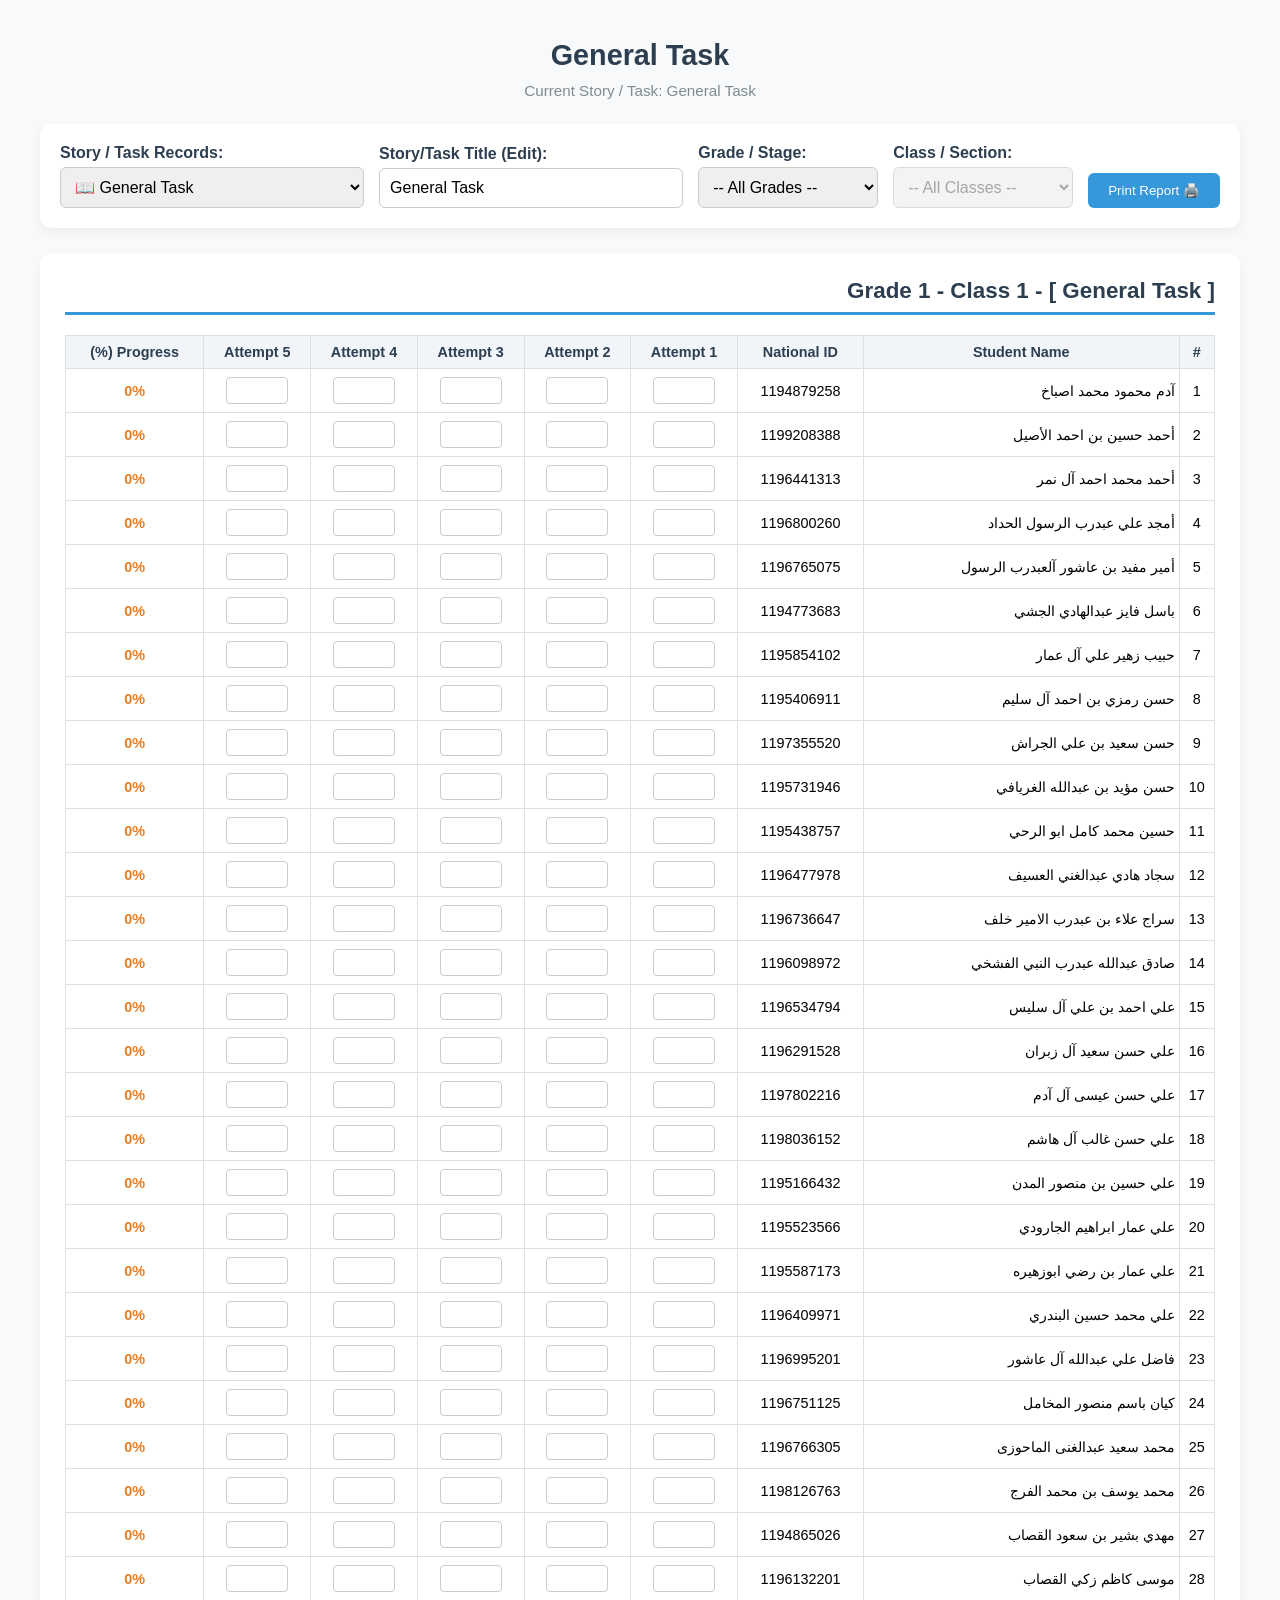
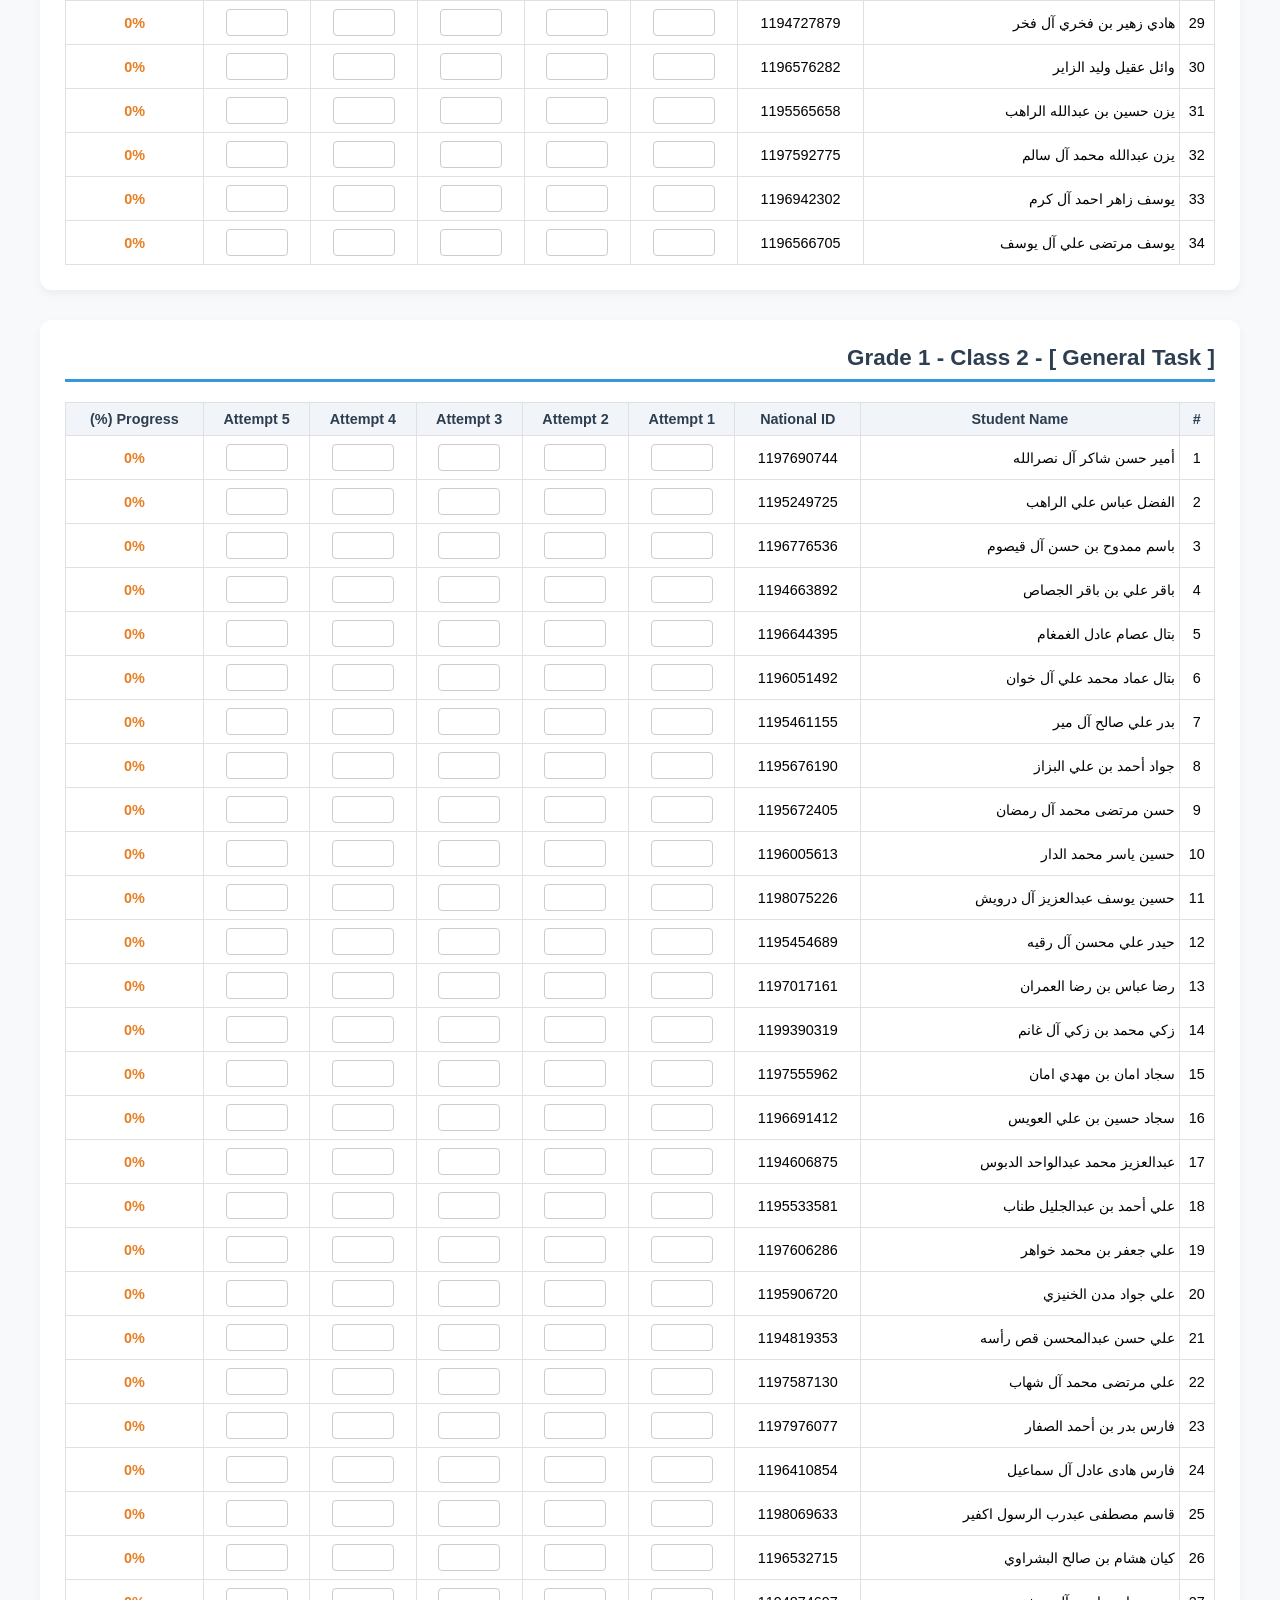
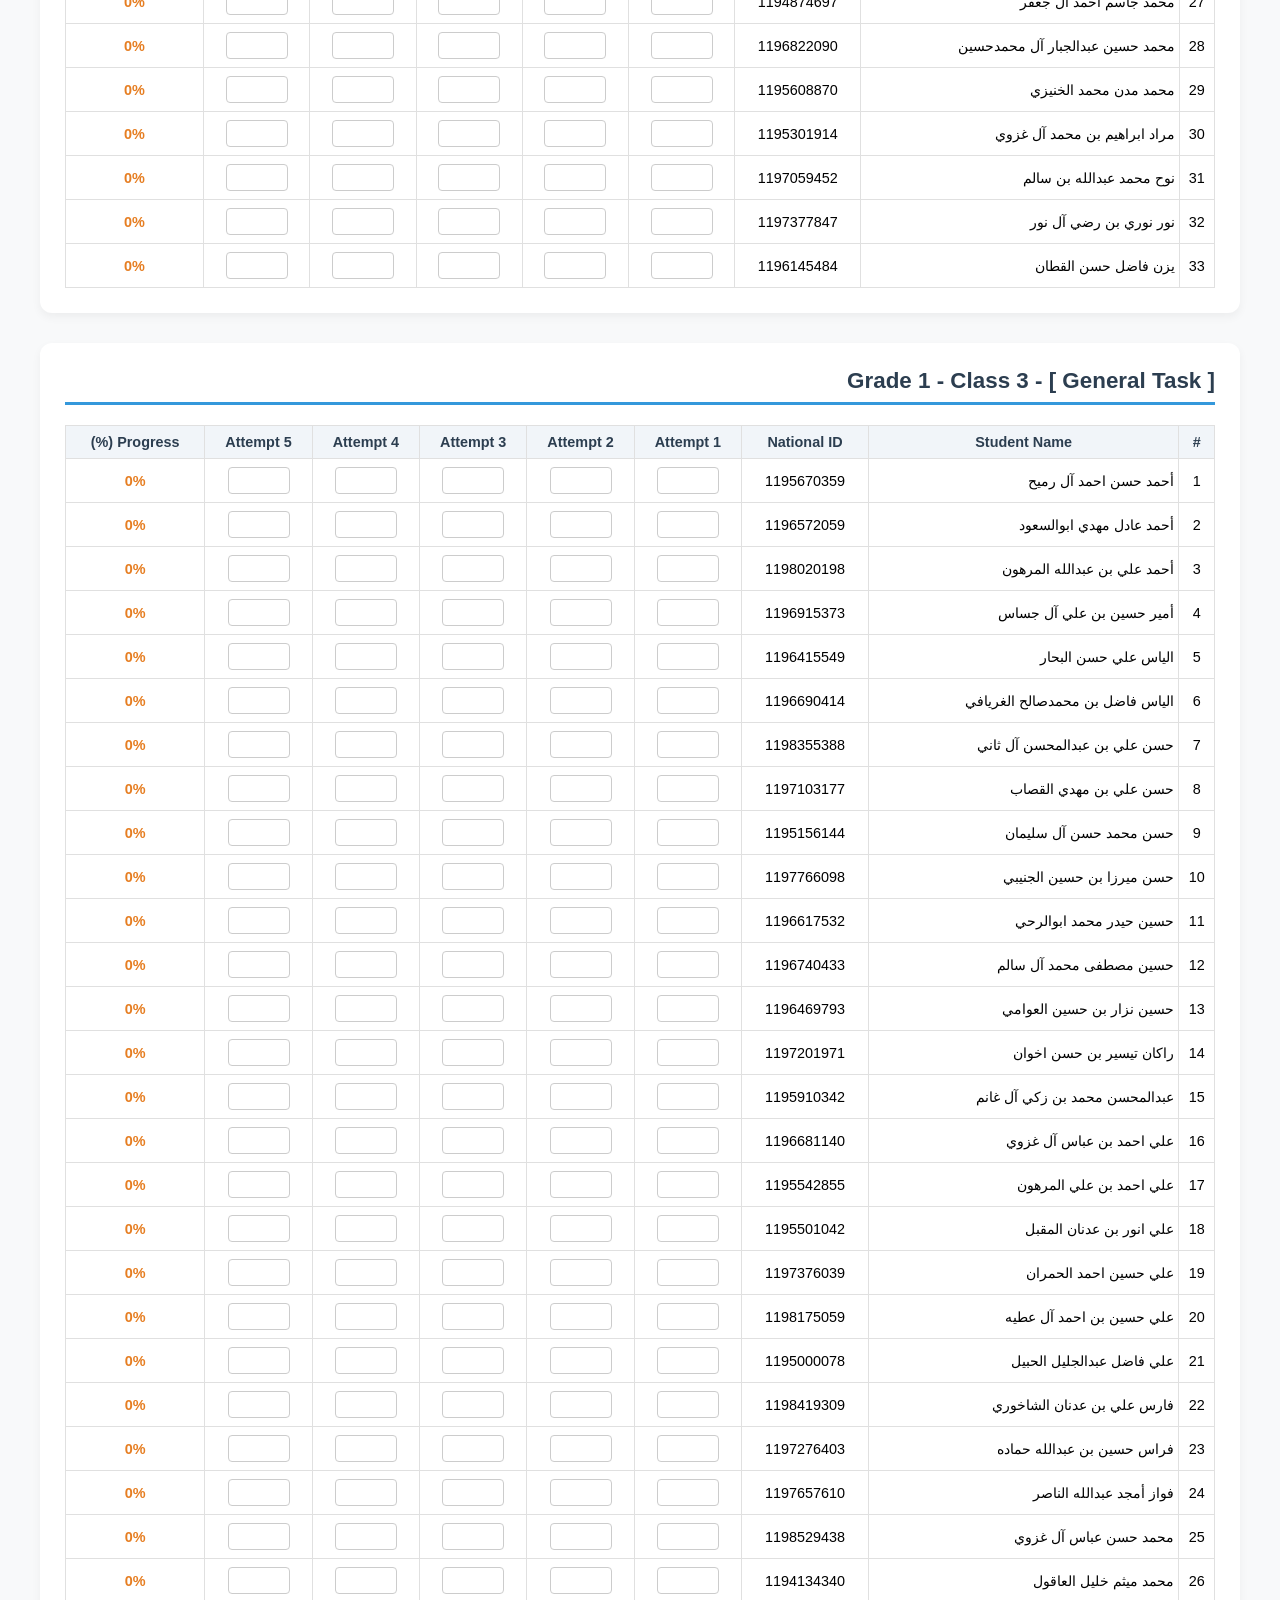
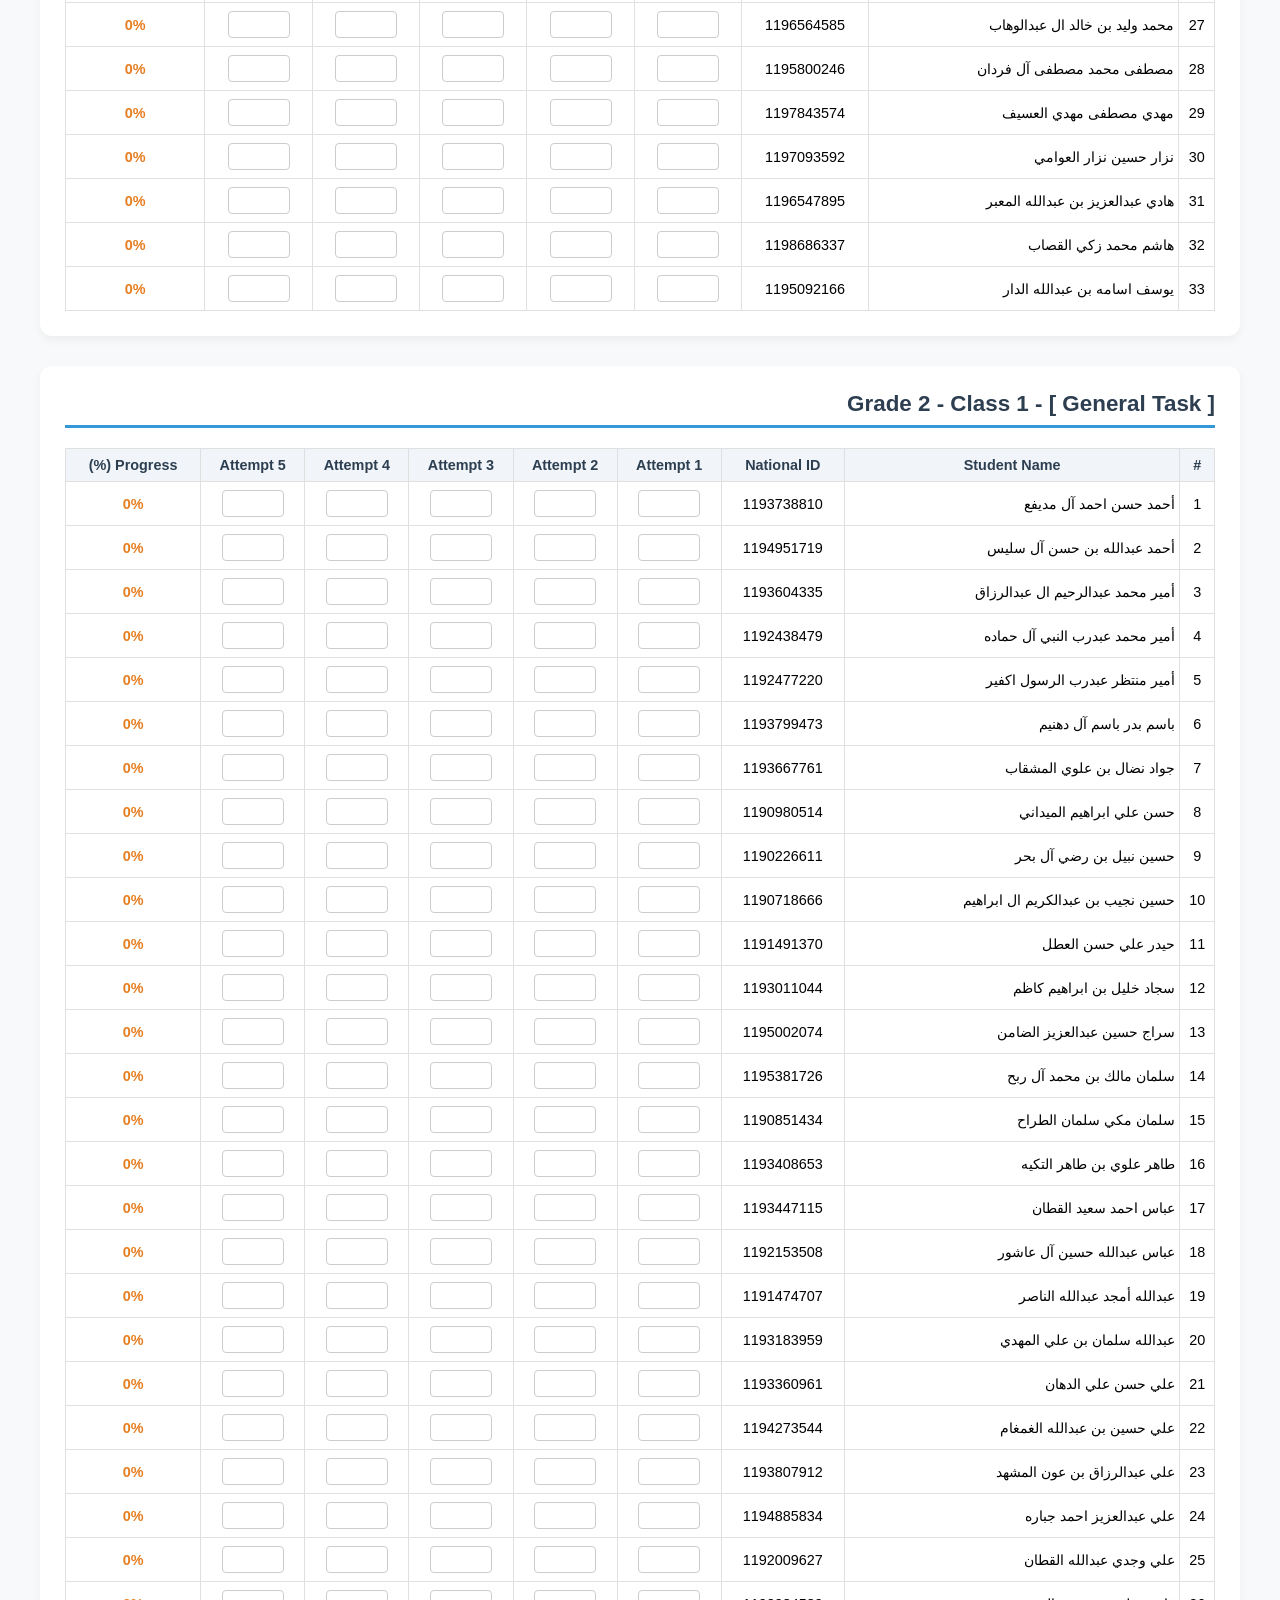
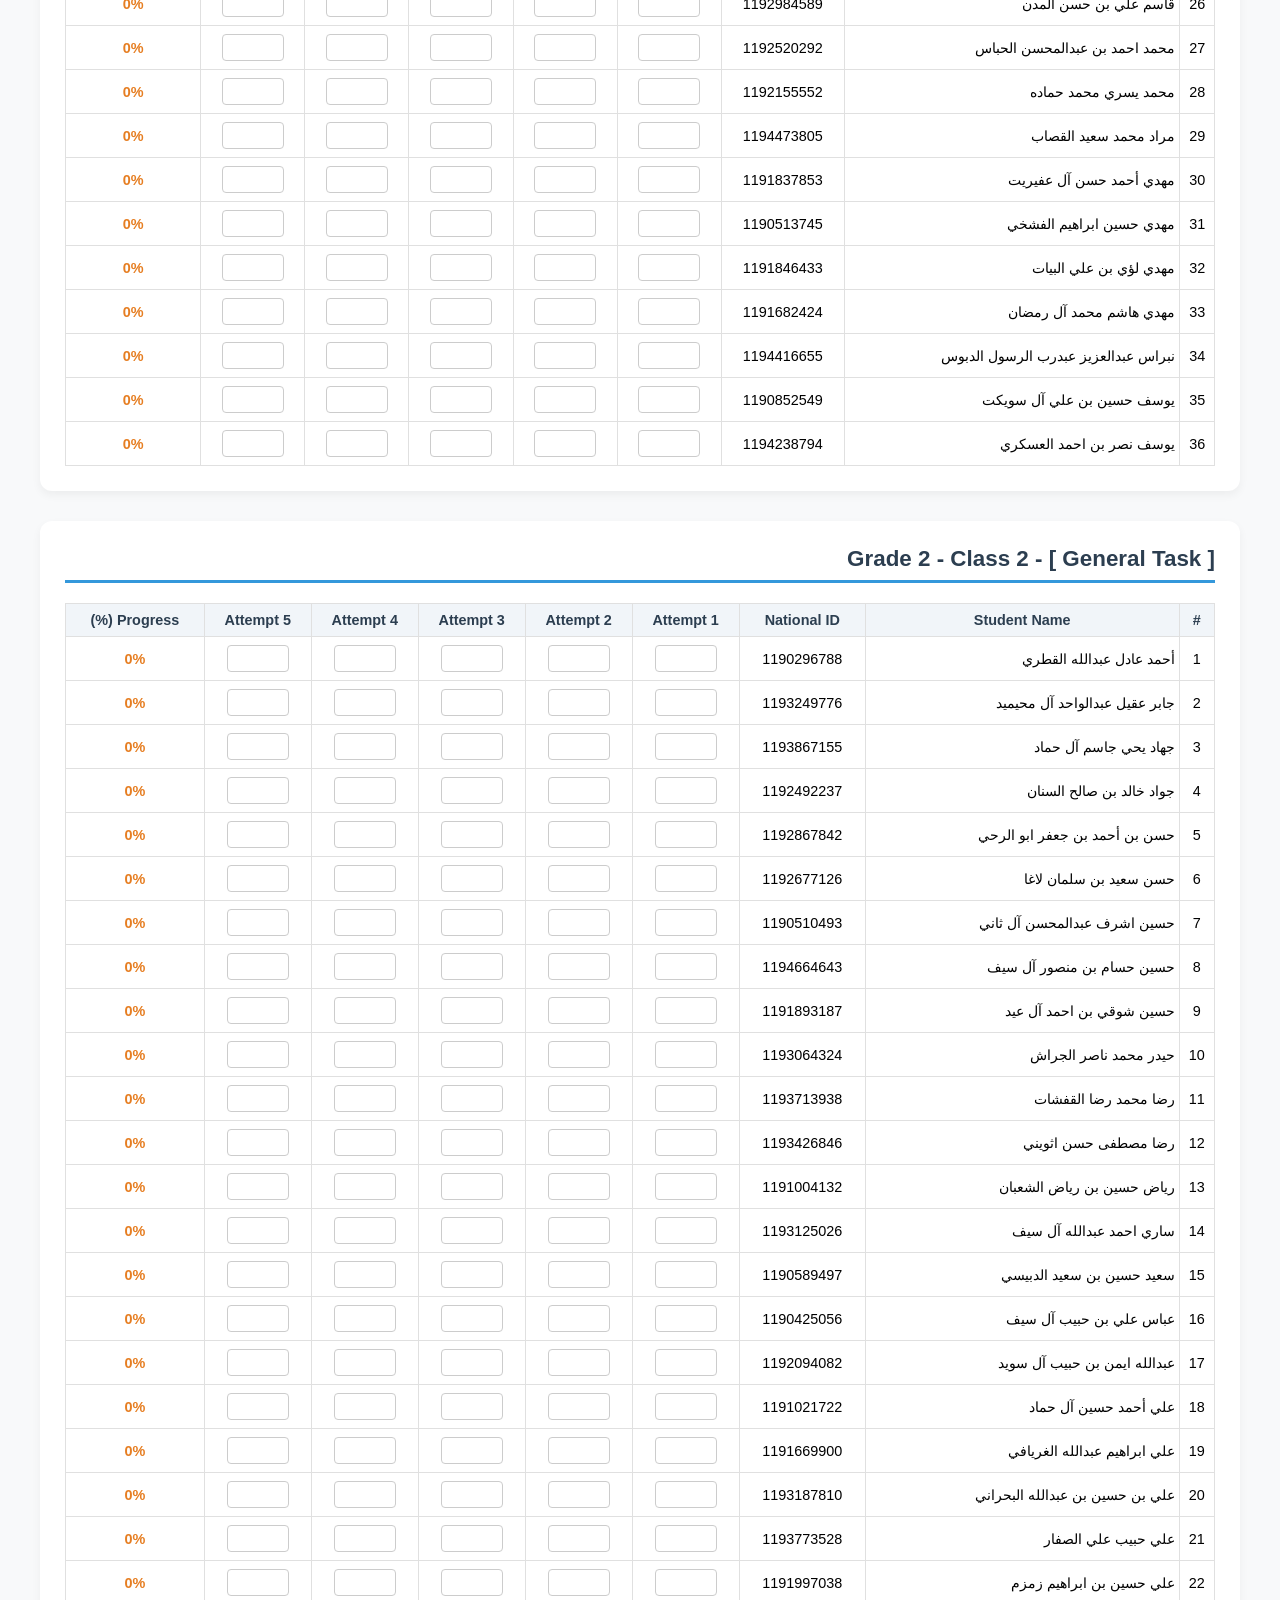
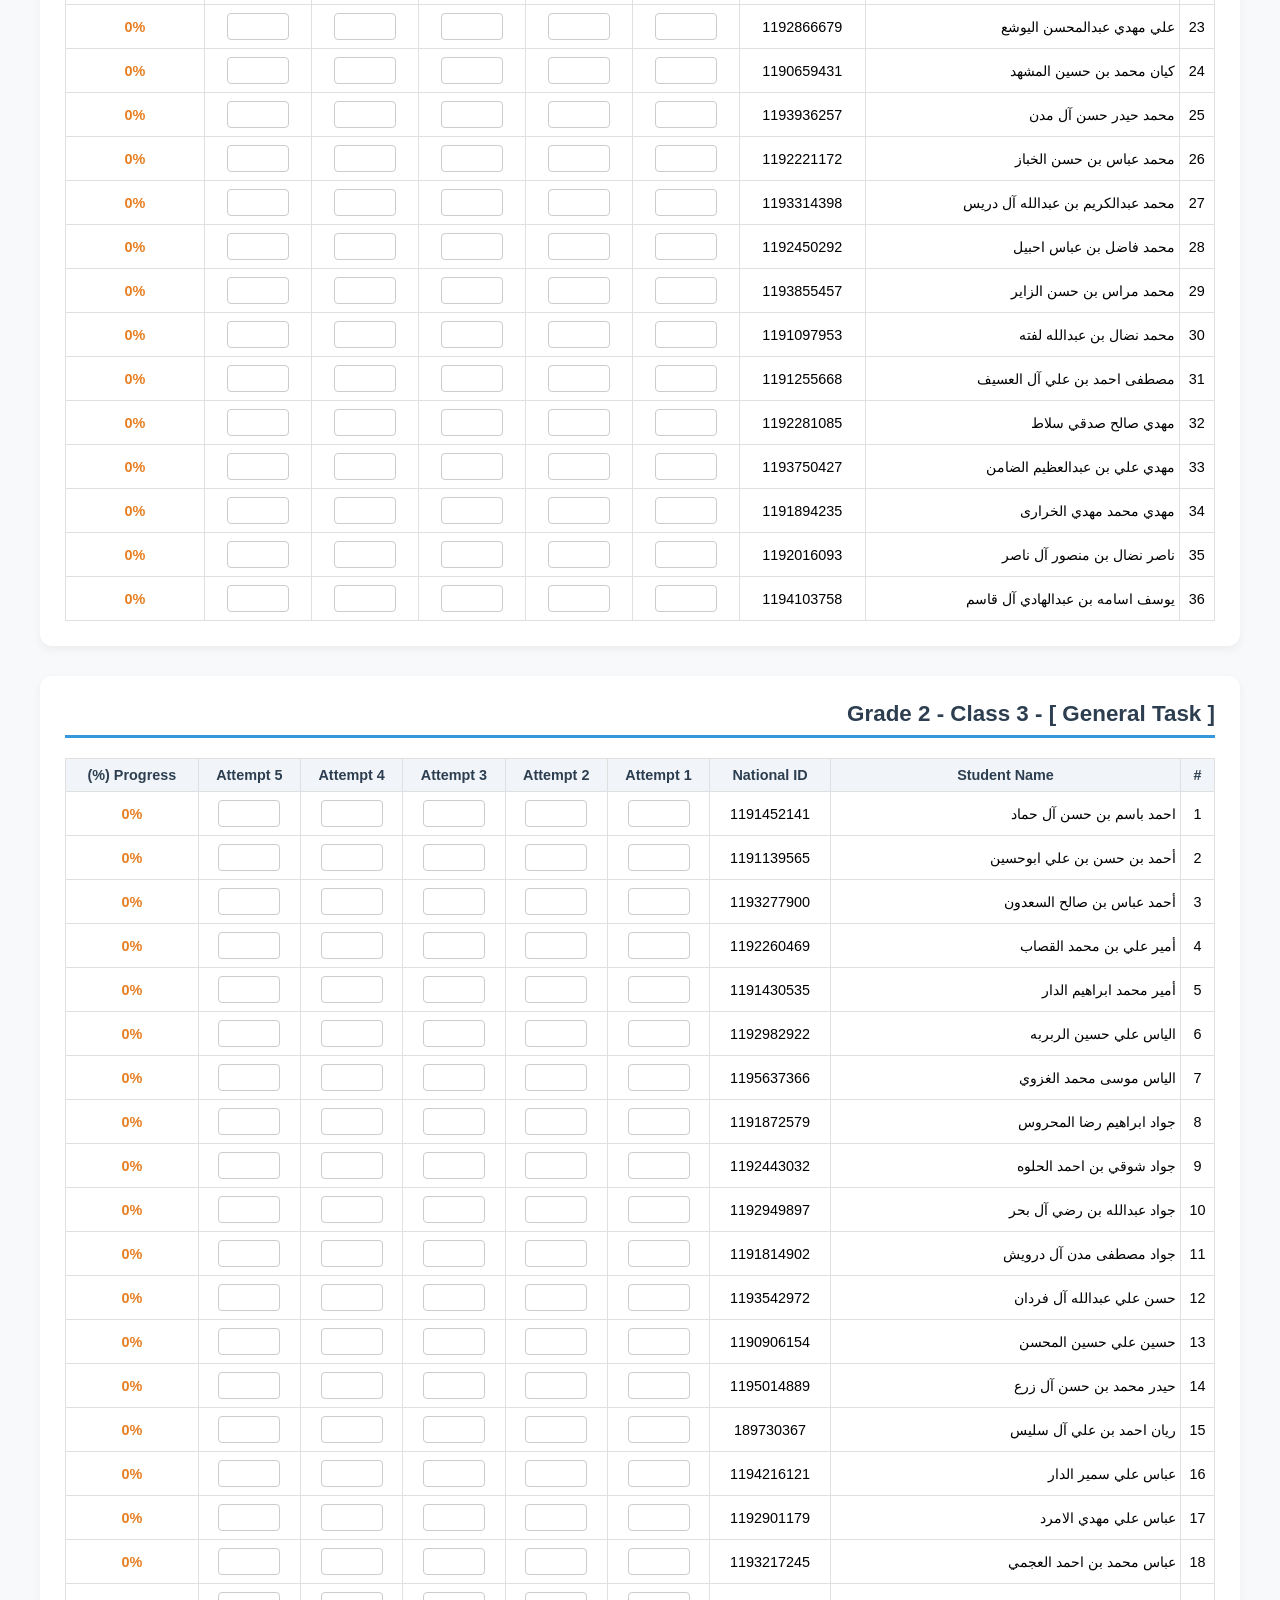
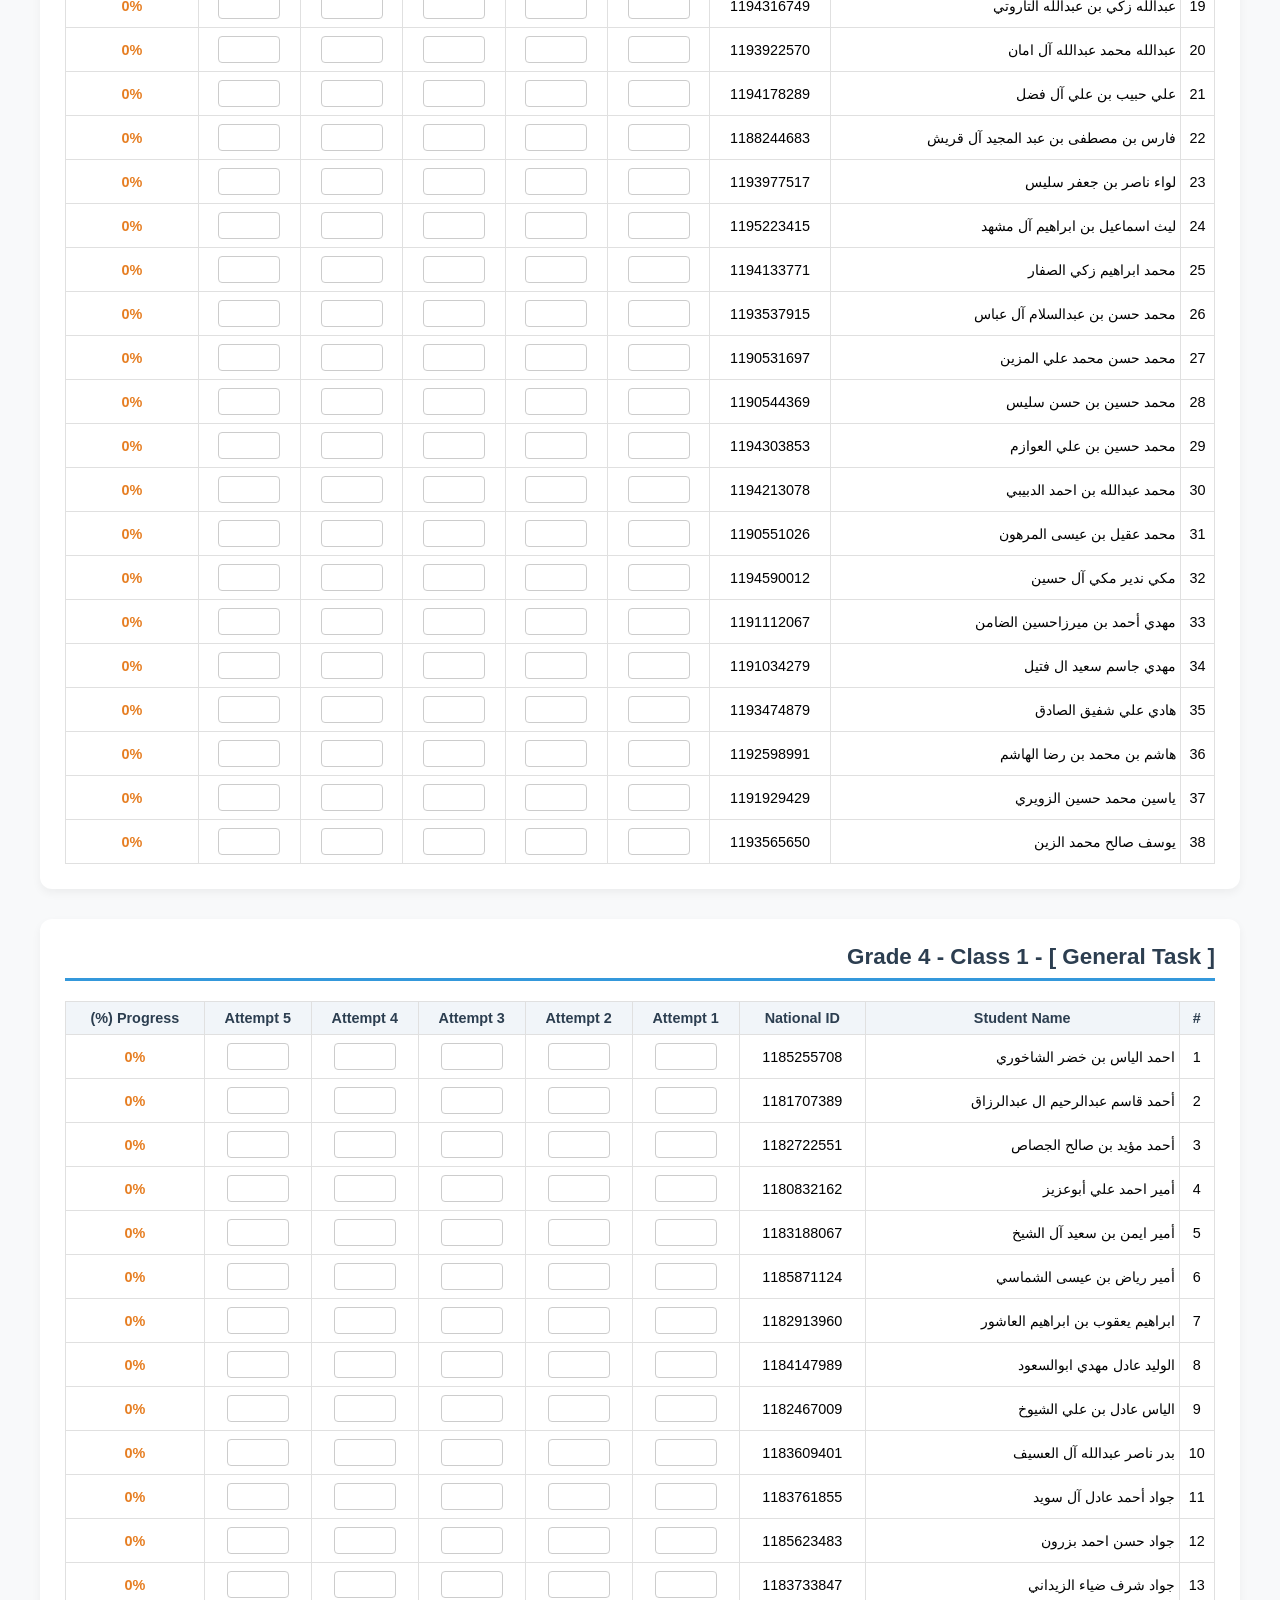
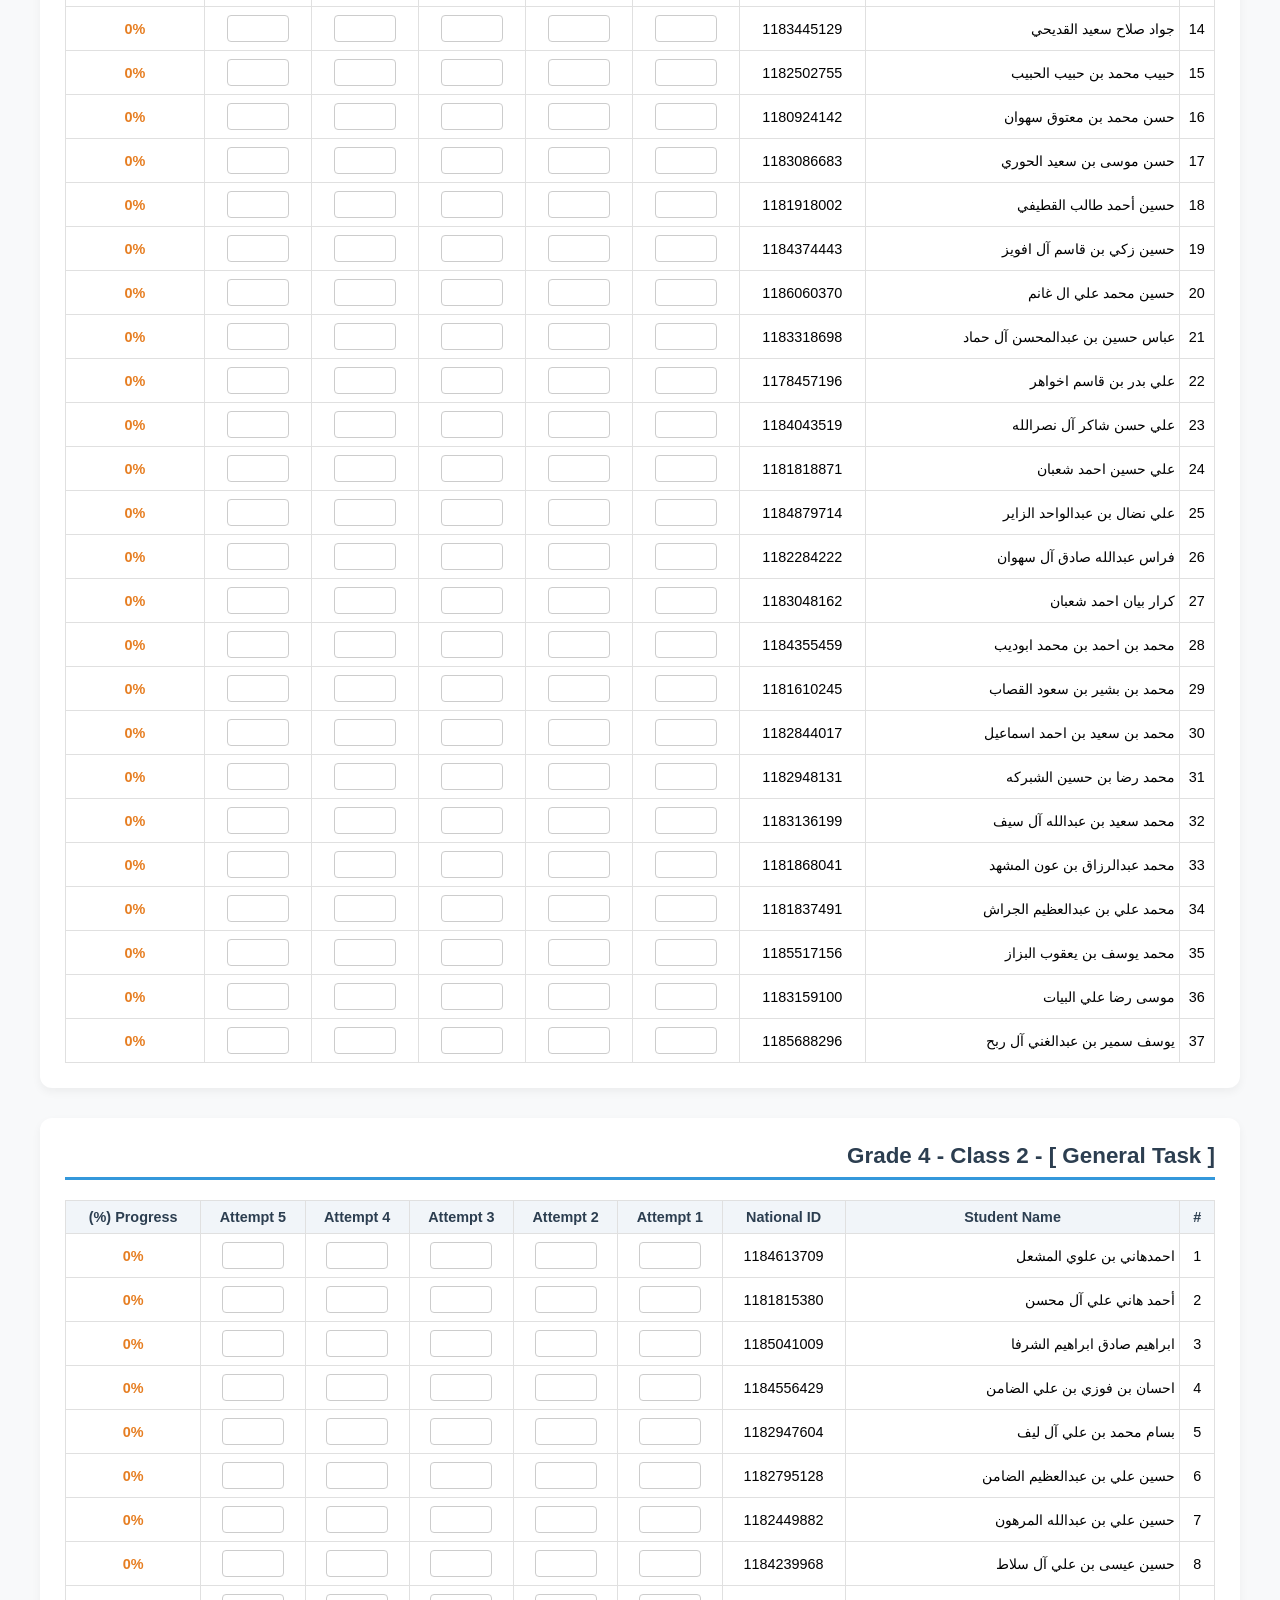
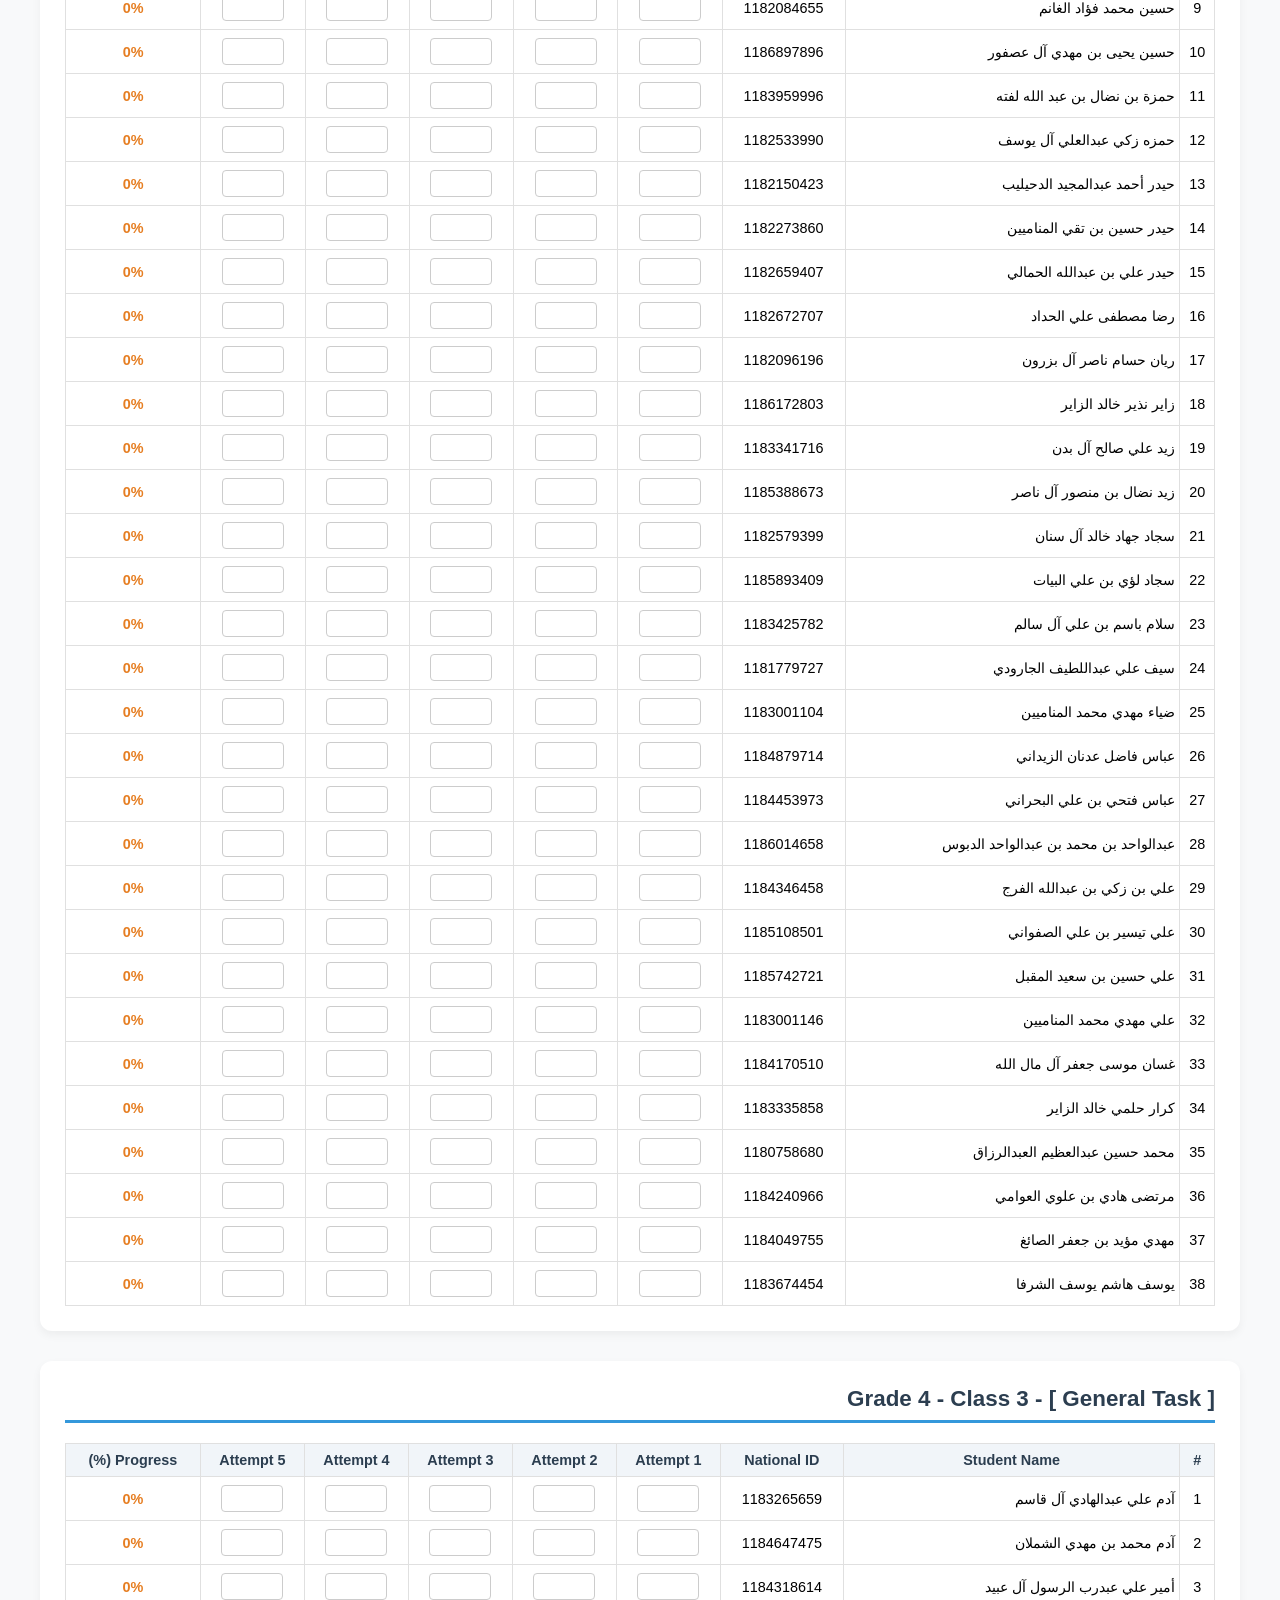
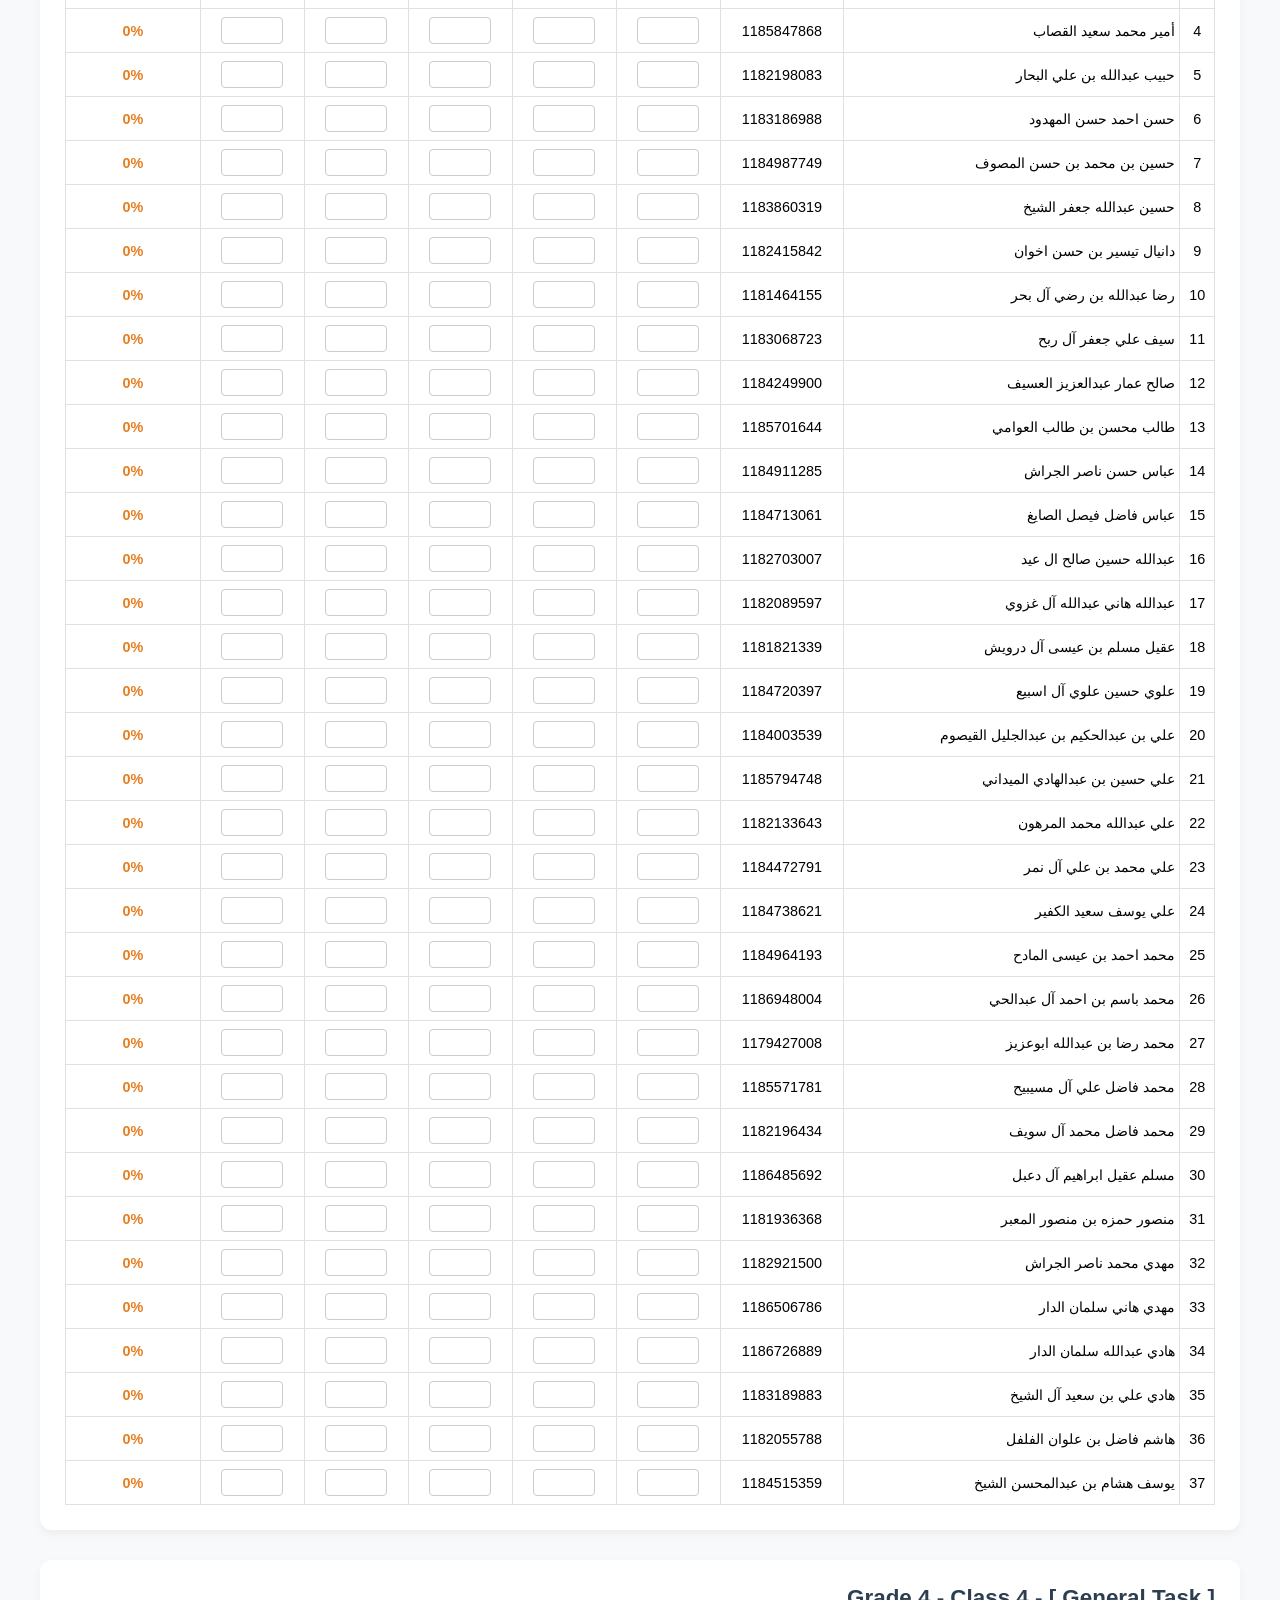
==== index.html @ 65e104d2 "Update index.html" ====
<!DOCTYPE html>
<html lang="en" dir="ltr">
<head>
    <meta charset="UTF-8">
    <meta name="viewport" content="width=device-width, initial-scale=1.0">
    <title id="pageTitle">Reading & Task Assessment System</title>
    <style>
        :root {
            --primary-color: #2c3e50;
            --accent-color: #3498db;
            --bg-color: #f8f9fa;
        }

        body {
            font-family: 'Segoe UI', Tahoma, Geneva, Verdana, sans-serif;
            background-color: var(--bg-color);
            margin: 0;
            padding: 20px;
            direction: ltr;
        }

        .container {
            max-width: 1200px;
            margin: 0 auto;
        }

        .selector-card {
            background: #fff;
            padding: 20px;
            border-radius: 12px;
            box-shadow: 0 4px 10px rgba(0,0,0,0.05);
            margin-bottom: 25px;
            display: flex;
            gap: 15px;
            flex-wrap: wrap;
            align-items: flex-end;
        }

        .form-group {
            display: flex;
            flex-direction: column;
            gap: 5px;
            flex: 1;
            min-width: 180px;
        }

        label {
            font-weight: bold;
            color: var(--primary-color);
        }

        select, input[type="text"] {
            padding: 10px;
            border: 1px solid #ccc;
            border-radius: 6px;
            font-size: 1rem;
            outline: none;
        }

        .class-section {
            background: #fff;
            padding: 25px;
            border-radius: 12px;
            box-shadow: 0 4px 10px rgba(0,0,0,0.05);
            margin-bottom: 30px;
            page-break-after: always;
        }

        .class-title {
            color: var(--primary-color);
            border-bottom: 3px solid var(--accent-color);
            padding-bottom: 8px;
            margin-top: 0;
            margin-bottom: 20px;
            font-size: 1.4rem;
            text-align: right;
        }

        .report-header-title {
            text-align: center;
            color: var(--primary-color);
            margin-bottom: 10px;
            font-size: 1.8rem;
        }

        .task-badge {
            text-align: center;
            font-size: 0.95rem;
            color: #7f8c8d;
            margin-bottom: 25px;
        }

        /* اتجاه الجداول من اليمين إلى اليسار */
        table {
            width: 100%;
            border-collapse: collapse;
            text-align: center;
            direction: rtl;
        }

        th, td {
            border: 1px solid #e0e0e0;
            padding: 8px 4px;
            font-size: 0.9rem;
        }

        th {
            background-color: #f1f5f9;
            color: var(--primary-color);
            font-weight: 700;
        }

        .score-input {
            width: 50px;
            text-align: center;
            padding: 5px;
            border: 1px solid #ccc;
            border-radius: 4px;
            font-weight: bold;
        }

        .score-high { color: #27ae60; font-weight: bold; }
        .score-medium { color: #e67e22; font-weight: bold; }
        .score-low { color: #e74c3c; font-weight: bold; }

        .status-box {
            text-align: center;
            padding: 30px;
            font-size: 1.1rem;
            color: #666;
            background: #fff;
            border-radius: 8px;
        }

        @media print {
            .selector-card, .no-print { display: none !important; }
            body { background: white; padding: 0; }
            .class-section { box-shadow: none; padding: 0; margin-bottom: 0; page-break-after: always; }
            table, th, td { border: 1px solid #000; }
            .score-input {
                border: none;
                background: transparent;
            }
        }
    </style>
</head>
<body>

<div class="container">
    
    <!-- Dynamic Main Title & Subtitle -->
    <h1 id="reportTitleHeader" class="report-header-title">Reading Assessment Report</h1>
    <div id="taskSubHeader" class="task-badge">Current Story/Task: General Task</div>

    <!-- Controls Card -->
    <div class="selector-card">
        
        <div class="form-group" style="flex: 2;">
            <label for="taskSelect">Story / Task Records:</label>
            <select id="taskSelect" onchange="switchTaskRecord(this.value)">
                <!-- Dynamically populated -->
            </select>
        </div>

        <div class="form-group" style="flex: 2;">
            <label for="reportTitleInput">Story/Task Title (Edit):</label>
            <input type="text" id="reportTitleInput" placeholder="e.g. The Boy Who Cried Wolf" oninput="onManualTitleChange(this.value)">
        </div>

        <div class="form-group">
            <label for="stageSelect">Grade / Stage:</label>
            <select id="stageSelect" onchange="onStageChange()">
                <option value="">-- Select Grade --</option>
            </select>
        </div>

        <div class="form-group">
            <label for="classSelect">Class / Section:</label>
            <select id="classSelect" onchange="renderFilteredData()" disabled>
                <option value="">-- Select Class --</option>
            </select>
        </div>

        <button class="no-print" onclick="window.print()" style="padding: 10px 20px; background: var(--accent-color); color: white; border: none; border-radius: 6px; cursor: pointer; height: fit-content;">Print Report 🖨️</button>
    </div>

    <!-- Data Display Area -->
    <div id="dataContainer">
        <div class="status-box">Loading records...</div>
    </div>

</div>

<script>
    // Complete Base Student Structure with Test Grade/Class Restored
    const baseStudentsStructure = {
         "Grade 1": {
    "1": [
      { "id": "1194879258", "name": "آدم محمود محمد اصباخ" },
      { "id": "1199208388", "name": "أحمد حسين بن احمد الأصيل" },
      { "id": "1196441313", "name": "أحمد محمد احمد آل نمر" },
      { "id": "1196800260", "name": "أمجد علي عبدرب الرسول الحداد" },
      { "id": "1196765075", "name": "أمير مفيد بن عاشور آلعبدرب الرسول" },
      { "id": "1194773683", "name": "باسل فايز عبدالهادي الجشي" },
      { "id": "1195854102", "name": "حبيب زهير علي آل عمار" },
      { "id": "1195406911", "name": "حسن رمزي بن احمد آل سليم" },
      { "id": "1197355520", "name": "حسن سعيد بن علي الجراش" },
      { "id": "1195731946", "name": "حسن مؤيد بن عبدالله الغريافي" },
      { "id": "1195438757", "name": "حسين محمد كامل ابو الرحي" },
      { "id": "1196477978", "name": "سجاد هادي عبدالغني العسيف" },
      { "id": "1196736647", "name": "سراج علاء بن عبدرب الامير خلف" },
      { "id": "1196098972", "name": "صادق عبدالله عبدرب النبي الفشخي" },
      { "id": "1196534794", "name": "علي احمد بن علي آل سليس" },
      { "id": "1196291528", "name": "علي حسن سعيد آل زبران" },
      { "id": "1197802216", "name": "علي حسن عيسى آل آدم" },
      { "id": "1198036152", "name": "علي حسن غالب آل هاشم" },
      { "id": "1195166432", "name": "علي حسين بن منصور المدن" },
      { "id": "1195523566", "name": "علي عمار ابراهيم الجارودي" },
      { "id": "1195587173", "name": "علي عمار بن رضي ابوزهيره" },
      { "id": "1196409971", "name": "علي محمد حسين البندري" },
      { "id": "1196995201", "name": "فاضل علي عبدالله آل عاشور" },
      { "id": "1196751125", "name": "كيان باسم منصور المخامل" },
      { "id": "1196766305", "name": "محمد سعيد عبدالغنى الماحوزى" },
      { "id": "1198126763", "name": "محمد يوسف بن محمد الفرج" },
      { "id": "1194865026", "name": "مهدي بشير بن سعود القصاب" },
      { "id": "1196132201", "name": "موسى كاظم زكي القصاب" },
      { "id": "1194727879", "name": "هادي زهير بن فخري آل فخر" },
      { "id": "1196576282", "name": "وائل عقيل وليد الزاير" },
      { "id": "1195565658", "name": "يزن حسين بن عبدالله الراهب" },
      { "id": "1197592775", "name": "يزن عبدالله محمد آل سالم" },
      { "id": "1196942302", "name": "يوسف زاهر احمد آل كرم" },
      { "id": "1196566705", "name": "يوسف مرتضى علي آل يوسف" }
    ],
    "2": [
      { "id": "1197690744", "name": "أمير حسن شاكر آل نصرالله" },
      { "id": "1195249725", "name": "الفضل عباس علي الراهب" },
      { "id": "1196776536", "name": "باسم ممدوح بن حسن آل قيصوم" },
      { "id": "1194663892", "name": "باقر علي بن باقر الجصاص" },
      { "id": "1196644395", "name": "بتال عصام عادل الغمغام" },
      { "id": "1196051492", "name": "بتال عماد محمد علي آل خوان" },
      { "id": "1195461155", "name": "بدر علي صالح آل مير" },
      { "id": "1195676190", "name": "جواد أحمد بن علي البزاز" },
      { "id": "1195672405", "name": "حسن مرتضى محمد آل رمضان" },
      { "id": "1196005613", "name": "حسين ياسر محمد الدار" },
      { "id": "1198075226", "name": "حسين يوسف عبدالعزيز آل درويش" },
      { "id": "1195454689", "name": "حيدر علي محسن آل رقيه" },
      { "id": "1197017161", "name": "رضا عباس بن رضا العمران" },
      { "id": "1199390319", "name": "زكي محمد بن زكي آل غانم" },
      { "id": "1197555962", "name": "سجاد امان بن مهدي امان" },
      { "id": "1196691412", "name": "سجاد حسين بن علي العويس" },
      { "id": "1194606875", "name": "عبدالعزيز محمد عبدالواحد الدبوس" },
      { "id": "1195533581", "name": "علي أحمد بن عبدالجليل طناب" },
      { "id": "1197606286", "name": "علي جعفر بن محمد خواهر" },
      { "id": "1195906720", "name": "علي جواد مدن الخنيزي" },
      { "id": "1194819353", "name": "علي حسن عبدالمحسن قص رأسه" },
      { "id": "1197587130", "name": "علي مرتضى محمد آل شهاب" },
      { "id": "1197976077", "name": "فارس بدر بن أحمد الصفار" },
      { "id": "1196410854", "name": "فارس هادى عادل آل سماعيل" },
      { "id": "1198069633", "name": "قاسم مصطفى عبدرب الرسول اكفير" },
      { "id": "1196532715", "name": "كيان هشام بن صالح البشراوي" },
      { "id": "1194874697", "name": "محمد جاسم احمد آل جعفر" },
      { "id": "1196822090", "name": "محمد حسين عبدالجبار آل محمدحسين" },
      { "id": "1195608870", "name": "محمد مدن محمد الخنيزي" },
      { "id": "1195301914", "name": "مراد ابراهيم بن محمد آل غزوي" },
      { "id": "1197059452", "name": "نوح محمد عبدالله بن سالم" },
      { "id": "1197377847", "name": "نور نوري بن رضي آل نور" },
      { "id": "1196145484", "name": "يزن فاضل حسن القطان" }
    ],
    "3": [
      { "id": "1195670359", "name": "أحمد حسن احمد آل رميح" },
      { "id": "1196572059", "name": "أحمد عادل مهدي ابوالسعود" },
      { "id": "1198020198", "name": "أحمد علي بن عبدالله المرهون" },
      { "id": "1196915373", "name": "أمير حسين بن علي آل جساس" },
      { "id": "1196415549", "name": "الياس علي حسن البحار" },
      { "id": "1196690414", "name": "الياس فاضل بن محمدصالح الغريافي" },
      { "id": "1198355388", "name": "حسن علي بن عبدالمحسن آل ثاني" },
      { "id": "1197103177", "name": "حسن علي بن مهدي القصاب" },
      { "id": "1195156144", "name": "حسن محمد حسن آل سليمان" },
      { "id": "1197766098", "name": "حسن ميرزا بن حسين الجنيبي" },
      { "id": "1196617532", "name": "حسين حيدر محمد ابوالرحي" },
      { "id": "1196740433", "name": "حسين مصطفى محمد آل سالم" },
      { "id": "1196469793", "name": "حسين نزار بن حسين العوامي" },
      { "id": "1197201971", "name": "راكان تيسير بن حسن اخوان" },
      { "id": "1195910342", "name": "عبدالمحسن محمد بن زكي آل غانم" },
      { "id": "1196681140", "name": "علي احمد بن عباس آل غزوي" },
      { "id": "1195542855", "name": "علي احمد بن علي المرهون" },
      { "id": "1195501042", "name": "علي انور بن عدنان المقبل" },
      { "id": "1197376039", "name": "علي حسين احمد الحمران" },
      { "id": "1198175059", "name": "علي حسين بن احمد آل عطيه" },
      { "id": "1195000078", "name": "علي فاضل عبدالجليل الحبيل" },
      { "id": "1198419309", "name": "فارس علي بن عدنان الشاخوري" },
      { "id": "1197276403", "name": "فراس حسين بن عبدالله حماده" },
      { "id": "1197657610", "name": "فواز أمجد عبدالله الناصر" },
      { "id": "1198529438", "name": "محمد حسن عباس آل غزوي" },
      { "id": "1194134340", "name": "محمد ميثم خليل العاقول" },
      { "id": "1196564585", "name": "محمد وليد بن خالد ال عبدالوهاب" },
      { "id": "1195800246", "name": "مصطفى محمد مصطفى آل فردان" },
      { "id": "1197843574", "name": "مهدي مصطفى مهدي العسيف" },
      { "id": "1197093592", "name": "نزار حسين نزار العوامي" },
      { "id": "1196547895", "name": "هادي عبدالعزيز بن عبدالله المعبر" },
      { "id": "1198686337", "name": "هاشم محمد زكي القصاب" },
      { "id": "1195092166", "name": "يوسف اسامه بن عبدالله الدار" }
    ]
  },
         "Grade 2": {
    "1": [
      { "id": "1193738810", "name": "أحمد حسن احمد آل مديفع" },
      { "id": "1194951719", "name": "أحمد عبدالله بن حسن آل سليس" },
      { "id": "1193604335", "name": "أمير محمد عبدالرحيم ال عبدالرزاق" },
      { "id": "1192438479", "name": "أمير محمد عبدرب النبي آل حماده" },
      { "id": "1192477220", "name": "أمير منتظر عبدرب الرسول اكفير" },
      { "id": "1193799473", "name": "باسم بدر باسم آل دهنيم" },
      { "id": "1193667761", "name": "جواد نضال بن علوي المشقاب" },
      { "id": "1190980514", "name": "حسن علي ابراهيم الميداني" },
      { "id": "1190226611", "name": "حسين نبيل بن رضي آل بحر" },
      { "id": "1190718666", "name": "حسين نجيب بن عبدالكريم ال ابراهيم" },
      { "id": "1191491370", "name": "حيدر علي حسن العطل" },
      { "id": "1193011044", "name": "سجاد خليل بن ابراهيم كاظم" },
      { "id": "1195002074", "name": "سراج حسين عبدالعزيز الضامن" },
      { "id": "1195381726", "name": "سلمان مالك بن محمد آل ربح" },
      { "id": "1190851434", "name": "سلمان مكي سلمان الطراح" },
      { "id": "1193408653", "name": "طاهر علوي بن طاهر التكيه" },
      { "id": "1193447115", "name": "عباس احمد سعيد القطان" },
      { "id": "1192153508", "name": "عباس عبدالله حسين آل عاشور" },
      { "id": "1191474707", "name": "عبدالله أمجد عبدالله الناصر" },
      { "id": "1193183959", "name": "عبدالله سلمان بن علي المهدي" },
      { "id": "1193360961", "name": "علي حسن علي الدهان" },
      { "id": "1194273544", "name": "علي حسين بن عبدالله الغمغام" },
      { "id": "1193807912", "name": "علي عبدالرزاق بن عون المشهد" },
      { "id": "1194885834", "name": "علي عبدالعزيز احمد جباره" },
      { "id": "1192009627", "name": "علي وجدي عبدالله القطان" },
      { "id": "1192984589", "name": "قاسم علي بن حسن المدن" },
      { "id": "1192520292", "name": "محمد احمد بن عبدالمحسن الحباس" },
      { "id": "1192155552", "name": "محمد يسري محمد حماده" },
      { "id": "1194473805", "name": "مراد محمد سعيد القصاب" },
      { "id": "1191837853", "name": "مهدي أحمد حسن آل عفيريت" },
      { "id": "1190513745", "name": "مهدي حسين ابراهيم الفشخي" },
      { "id": "1191846433", "name": "مهدي لؤي بن علي البيات" },
      { "id": "1191682424", "name": "مهدي هاشم محمد آل رمضان" },
      { "id": "1194416655", "name": "نبراس عبدالعزيز عبدرب الرسول الدبوس" },
      { "id": "1190852549", "name": "يوسف حسين بن علي آل سويكت" },
      { "id": "1194238794", "name": "يوسف نصر بن احمد العسكري" }
    ],
    "2": [
      { "id": "1190296788", "name": "أحمد عادل عبدالله القطري" },
      { "id": "1193249776", "name": "جابر عقيل عبدالواحد آل محيميد" },
      { "id": "1193867155", "name": "جهاد يحي جاسم آل حماد" },
      { "id": "1192492237", "name": "جواد خالد بن صالح السنان" },
      { "id": "1192867842", "name": "حسن بن أحمد بن جعفر ابو الرحي" },
      { "id": "1192677126", "name": "حسن سعيد بن سلمان لاغا" },
      { "id": "1190510493", "name": "حسين اشرف عبدالمحسن آل ثاني" },
      { "id": "1194664643", "name": "حسين حسام بن منصور آل سيف" },
      { "id": "1191893187", "name": "حسين شوقي بن احمد آل عيد" },
      { "id": "1193064324", "name": "حيدر محمد ناصر الجراش" },
      { "id": "1193713938", "name": "رضا محمد رضا القفشات" },
      { "id": "1193426846", "name": "رضا مصطفى حسن اثويني" },
      { "id": "1191004132", "name": "رياض حسين بن رياض الشعبان" },
      { "id": "1193125026", "name": "ساري احمد عبدالله آل سيف" },
      { "id": "1190589497", "name": "سعيد حسين بن سعيد الدبيسي" },
      { "id": "1190425056", "name": "عباس علي بن حبيب آل سيف" },
      { "id": "1192094082", "name": "عبدالله ايمن بن حبيب آل سويد" },
      { "id": "1191021722", "name": "علي أحمد حسين آل حماد" },
      { "id": "1191669900", "name": "علي ابراهيم عبدالله الغريافي" },
      { "id": "1193187810", "name": "علي بن حسين بن عبدالله البحراني" },
      { "id": "1193773528", "name": "علي حبيب علي الصفار" },
      { "id": "1191997038", "name": "علي حسين بن ابراهيم زمزم" },
      { "id": "1192866679", "name": "علي مهدي عبدالمحسن اليوشع" },
      { "id": "1190659431", "name": "كيان محمد بن حسين المشهد" },
      { "id": "1193936257", "name": "محمد حيدر حسن آل مدن" },
      { "id": "1192221172", "name": "محمد عباس بن حسن الخباز" },
      { "id": "1193314398", "name": "محمد عبدالكريم بن عبدالله آل دريس" },
      { "id": "1192450292", "name": "محمد فاضل بن عباس احبيل" },
      { "id": "1193855457", "name": "محمد مراس بن حسن الزاير" },
      { "id": "1191097953", "name": "محمد نضال بن عبدالله لفته" },
      { "id": "1191255668", "name": "مصطفى احمد بن علي آل العسيف" },
      { "id": "1192281085", "name": "مهدي صالح صدقي سلاط" },
      { "id": "1193750427", "name": "مهدي علي بن عبدالعظيم الضامن" },
      { "id": "1191894235", "name": "مهدي محمد مهدي الخرارى" },
      { "id": "1192016093", "name": "ناصر نضال بن منصور آل ناصر" },
      { "id": "1194103758", "name": "يوسف اسامه بن عبدالهادي آل قاسم" }
    ],
    "3": [
      { "id": "1191452141", "name": "احمد باسم بن حسن آل حماد" },
      { "id": "1191139565", "name": "أحمد بن حسن بن علي ابوحسين" },
      { "id": "1193277900", "name": "أحمد عباس بن صالح السعدون" },
      { "id": "1192260469", "name": "أمير علي بن محمد القصاب" },
      { "id": "1191430535", "name": "أمير محمد ابراهيم الدار" },
      { "id": "1192982922", "name": "الياس علي حسين الربربه" },
      { "id": "1195637366", "name": "الياس موسى محمد الغزوي" },
      { "id": "1191872579", "name": "جواد ابراهيم رضا المحروس" },
      { "id": "1192443032", "name": "جواد شوقي بن احمد الحلوه" },
      { "id": "1192949897", "name": "جواد عبدالله بن رضي آل بحر" },
      { "id": "1191814902", "name": "جواد مصطفى مدن آل درويش" },
      { "id": "1193542972", "name": "حسن علي عبدالله آل فردان" },
      { "id": "1190906154", "name": "حسين علي حسين المحسن" },
      { "id": "1195014889", "name": "حيدر محمد بن حسن آل زرع" },
      { "id": "189730367", "name": "ريان احمد بن علي آل سليس" },
      { "id": "1194216121", "name": "عباس علي سمير الدار" },
      { "id": "1192901179", "name": "عباس علي مهدي الامرد" },
      { "id": "1193217245", "name": "عباس محمد بن احمد العجمي" },
      { "id": "1194316749", "name": "عبدالله زكي بن عبدالله التاروتي" },
      { "id": "1193922570", "name": "عبدالله محمد عبدالله آل امان" },
      { "id": "1194178289", "name": "علي حبيب بن علي آل فضل" },
      { "id": "1188244683", "name": "فارس بن مصطفى بن عبد المجيد آل قريش" },
      { "id": "1193977517", "name": "لواء ناصر بن جعفر سليس" },
      { "id": "1195223415", "name": "ليث اسماعيل بن ابراهيم آل مشهد" },
      { "id": "1194133771", "name": "محمد ابراهيم زكي الصفار" },
      { "id": "1193537915", "name": "محمد حسن بن عبدالسلام آل عباس" },
      { "id": "1190531697", "name": "محمد حسن محمد علي المزين" },
      { "id": "1190544369", "name": "محمد حسين بن حسن سليس" },
      { "id": "1194303853", "name": "محمد حسين بن علي العوازم" },
      { "id": "1194213078", "name": "محمد عبدالله بن احمد الدبيبي" },
      { "id": "1190551026", "name": "محمد عقيل بن عيسى المرهون" },
      { "id": "1194590012", "name": "مكي ندير مكي آل حسين" },
      { "id": "1191112067", "name": "مهدي أحمد بن ميرزاحسين الضامن" },
      { "id": "1191034279", "name": "مهدي جاسم سعيد ال فتيل" },
      { "id": "1193474879", "name": "هادي علي شفيق الصادق" },
      { "id": "1192598991", "name": "هاشم بن محمد بن رضا الهاشم" },
      { "id": "1191929429", "name": "ياسين محمد حسين الزويري" },
      { "id": "1193565650", "name": "يوسف صالح محمد الزين" }
    ]
  },
         "Grade 4": {
            "1": [
              { "id": "1185255708", "name": "احمد الياس بن خضر الشاخوري"},
              { "id": "1181707389", "name": "أحمد قاسم عبدالرحيم ال عبدالرزاق" },
              { "id": "1182722551", "name": "أحمد مؤيد بن صالح الجصاص" },
              { "id": "1180832162", "name": "أمير احمد علي أبوعزيز" },
              { "id": "1183188067", "name": "أمير ايمن بن سعيد آل الشيخ" },
              { "id": "1185871124", "name": "أمير رياض بن عيسى الشماسي" },
              { "id": "1182913960", "name": "ابراهيم يعقوب بن ابراهيم العاشور" },
              { "id": "1184147989", "name": "الوليد عادل مهدي ابوالسعود" },
              { "id": "1182467009", "name": "الياس عادل بن علي الشيوخ" },
              { "id": "1183609401", "name": "بدر ناصر عبدالله آل العسيف" },
              { "id": "1183761855", "name": "جواد أحمد عادل آل سويد" },
              { "id": "1185623483", "name": "جواد حسن احمد بزرون" },
              { "id": "1183733847", "name": "جواد شرف ضياء الزيداني" },
              { "id": "1183445129", "name": "جواد صلاح سعيد القديحي" },
              { "id": "1182502755", "name": "حبيب محمد بن حبيب الحبيب" },
              { "id": "1180924142", "name": "حسن محمد بن معتوق سهوان" },
              { "id": "1183086683", "name": "حسن موسى بن سعيد الحوري" },
              { "id": "1181918002", "name": "حسين أحمد طالب القطيفي" },
              { "id": "1184374443", "name": "حسين زكي بن قاسم آل افويز" },
              { "id": "1186060370", "name": "حسين محمد علي ال غانم" },
              { "id": "1183318698", "name": "عباس حسين بن عبدالمحسن آل حماد" },
              { "id": "1178457196", "name": "علي بدر بن قاسم اخواهر" },
              { "id": "1184043519", "name": "علي حسن شاكر آل نصرالله" },
              { "id": "1181818871", "name": "علي حسين احمد شعبان" },
              { "id": "1184879714", "name": "علي نضال بن عبدالواحد الزاير" },
              { "id": "1182284222", "name": "فراس عبدالله صادق آل سهوان" },
              { "id": "1183048162", "name": "كرار بيان احمد شعبان" },
              { "id": "1184355459", "name": "محمد بن احمد بن محمد ابوديب" },
              { "id": "1181610245", "name": "محمد بن بشير بن سعود القصاب" },
              { "id": "1182844017", "name": "محمد بن سعيد بن احمد اسماعيل" },
              { "id": "1182948131", "name": "محمد رضا بن حسين الشبركه" },
              { "id": "1183136199", "name": "محمد سعيد بن عبدالله آل سيف" },
              { "id": "1181868041", "name": "محمد عبدالرزاق بن عون المشهد" },
              { "id": "1181837491", "name": "محمد علي بن عبدالعظيم الجراش" },
              { "id": "1185517156", "name": "محمد يوسف بن يعقوب البزاز" },
              { "id": "1183159100", "name": "موسى رضا علي البيات" },
              { "id": "1185688296", "name": "يوسف سمير بن عبدالغني آل ربح" }
            ],
            "2": [
              { "id": "1184613709", "name": "احمدهاني بن علوي المشعل" },
              { "id": "1181815380", "name": "أحمد هاني علي آل محسن" },
              { "id": "1185041009", "name": "ابراهيم صادق ابراهيم الشرفا" },
              { "id": "1184556429", "name": "احسان بن فوزي بن علي الضامن" },
              { "id": "1182947604", "name": "بسام محمد بن علي آل ليف" },
              { "id": "1182795128", "name": "حسين علي بن عبدالعظيم الضامن" },
              { "id": "1182449882", "name": "حسين علي بن عبدالله المرهون" },
              { "id": "1184239968", "name": "حسين عيسى بن علي آل سلاط" },
              { "id": "1182084655", "name": "حسين محمد فؤاد الغانم" },
              { "id": "1186897896", "name": "حسين يحيى بن مهدي آل عصفور" },
              { "id": "1183959996", "name": "حمزة بن نضال بن عبد الله لفته" },
              { "id": "1182533990", "name": "حمزه زكي عبدالعلي آل يوسف" },
              { "id": "1182150423", "name": "حيدر أحمد عبدالمجيد الدحيليب" },
              { "id": "1182273860", "name": "حيدر حسين بن تقي المناميين" },
              { "id": "1182659407", "name": "حيدر علي بن عبدالله الحمالي" },
              { "id": "1182672707", "name": "رضا مصطفى علي الحداد" },
              { "id": "1182096196", "name": "ريان حسام ناصر آل بزرون" },
              { "id": "1186172803", "name": "زاير نذير خالد الزاير" },
              { "id": "1183341716", "name": "زيد علي صالح آل بدن" },
              { "id": "1185388673", "name": "زيد نضال بن منصور آل ناصر" },
              { "id": "1182579399", "name": "سجاد جهاد خالد آل سنان" },
              { "id": "1185893409", "name": "سجاد لؤي بن علي البيات" },
              { "id": "1183425782", "name": "سلام باسم بن علي آل سالم" },
              { "id": "1181779727", "name": "سيف علي عبداللطيف الجارودي" },
              { "id": "1183001104", "name": "ضياء مهدي محمد المناميين" },
              { "id": "1184879714", "name": "عباس فاضل عدنان الزيداني" },
              { "id": "1184453973", "name": "عباس فتحي بن علي البحراني" },
              { "id": "1186014658", "name": "عبدالواحد بن محمد بن عبدالواحد الدبوس" },
              { "id": "1184346458", "name": "علي بن زكي بن عبدالله الفرج" },
              { "id": "1185108501", "name": "علي تيسير بن علي الصفواني" },
              { "id": "1185742721", "name": "علي حسين بن سعيد المقبل" },
              { "id": "1183001146", "name": "علي مهدي محمد المناميين" },
              { "id": "1184170510", "name": "غسان موسى جعفر آل مال الله" },
              { "id": "1183335858", "name": "كرار حلمي خالد الزاير" },
              { "id": "1180758680", "name": "محمد حسين عبدالعظيم العبدالرزاق" },
              { "id": "1184240966", "name": "مرتضى هادي بن علوي العوامي" },
              { "id": "1184049755", "name": "مهدي مؤيد بن جعفر الصائغ" },
              { "id": "1183674454", "name": "يوسف هاشم يوسف الشرفا" }
            ],
            "3": [
              { "id": "1183265659", "name": "آدم علي عبدالهادي آل قاسم" },
              { "id": "1184647475", "name": "آدم محمد بن مهدي الشملان" },
              { "id": "1184318614", "name": "أمير علي عبدرب الرسول آل عبيد" },
              { "id": "1185847868", "name": "أمير محمد سعيد القصاب" },
              { "id": "1182198083", "name": "حبيب عبدالله بن علي البحار" },
              { "id": "1183186988", "name": "حسن احمد حسن المهدود" },
              { "id": "1184987749", "name": "حسين بن محمد بن حسن المصوف" },
              { "id": "1183860319", "name": "حسين عبدالله جعفر الشيخ" },
              { "id": "1182415842", "name": "دانيال تيسير بن حسن اخوان" },
              { "id": "1181464155", "name": "رضا عبدالله بن رضي آل بحر" },
              { "id": "1183068723", "name": "سيف علي جعفر آل ربح" },
              { "id": "1184249900", "name": "صالح عمار عبدالعزيز العسيف" },
              { "id": "1185701644", "name": "طالب محسن بن طالب العوامي" },
              { "id": "1184911285", "name": "عباس حسن ناصر الجراش" },
              { "id": "1184713061", "name": "عباس فاضل فيصل الصايغ" },
              { "id": "1182703007", "name": "عبدالله حسين صالح ال عيد" },
              { "id": "1182089597", "name": "عبدالله هاني عبدالله آل غزوي" },
              { "id": "1181821339", "name": "عقيل مسلم بن عيسى آل درويش" },
              { "id": "1184720397", "name": "علوي حسين علوي آل اسبيع" },
              { "id": "1184003539", "name": "علي بن عبدالحكيم بن عبدالجليل القيصوم" },
              { "id": "1185794748", "name": "علي حسين بن عبدالهادي الميداني" },
              { "id": "1182133643", "name": "علي عبدالله محمد المرهون" },
              { "id": "1184472791", "name": "علي محمد بن علي آل نمر" },
              { "id": "1184738621", "name": "علي يوسف سعيد الكفير" },
              { "id": "1184964193", "name": "محمد احمد بن عيسى المادح" },
              { "id": "1186948004", "name": "محمد باسم بن احمد آل عبدالحي" },
              { "id": "1179427008", "name": "محمد رضا بن عبدالله ابوعزيز" },
              { "id": "1185571781", "name": "محمد فاضل علي آل مسيبيح" },
              { "id": "1182196434", "name": "محمد فاضل محمد آل سويف" },
              { "id": "1186485692", "name": "مسلم عقيل ابراهيم آل دعبل" },
              { "id": "1181936368", "name": "منصور حمزه بن منصور المعبر" },
              { "id": "1182921500", "name": "مهدي محمد ناصر الجراش" },
              { "id": "1186506786", "name": "مهدي هاني سلمان الدار" },
              { "id": "1186726889", "name": "هادي عبدالله سلمان الدار" },
              { "id": "1183189883", "name": "هادي علي بن سعيد آل الشيخ" },
              { "id": "1182055788", "name": "هاشم فاضل بن علوان الفلفل" },
              { "id": "1184515359", "name": "يوسف هشام بن عبدالمحسن الشيخ" }
            ],
            "4": [
              { "id": "1182461622", "name": "أمير محمد علي الخنيزي" },
              { "id": "1182429561", "name": "أمير محمد مجيد لباد" },
              { "id": "1184480034", "name": "أمير نبيل بن ابراهيم العلقم" },
              { "id": "1185961644", "name": "ابراهيم محمد بن عبدالجليل آل اسماعيل" },
              { "id": "1183380870", "name": "حسن احمد بن علي المرهون" },
              { "id": "1182383180", "name": "حسن علي حسن العطل" },
              { "id": "1183293958", "name": "حسن علي عبدالرحيم بابان" },
              { "id": "1180955336", "name": "حسين اسامه بن عبدالله الدار" },
              { "id": "1181433200", "name": "حسين بن علي بن حسن الضامن" },
              { "id": "1181783117", "name": "حسين ميرزا بن حسين الجنيبي" },
              { "id": "1185227103", "name": "دانيال حسين موسى الزاير" },
              { "id": "1176807046", "name": "درغام علي سعيد الخياط" },
              { "id": "1183762291", "name": "رضا هاشم بن شرف السعيدي" },
              { "id": "1181593839", "name": "عبدالله بشير بن عبدالله الدهان" },
              { "id": "1183635968", "name": "علي أحمد بن حسن الصباغ" },
              { "id": "1182510352", "name": "علي بن شرف بن علي العلويات" },
              { "id": "1182022234", "name": "علي حسين بن محمد المويلغي" },
              { "id": "1184751467", "name": "علي حسين بن مهدي المرهون" },
              { "id": "1183405982", "name": "علي زكي بن صالح البيك" },
              { "id": "1184799474", "name": "علي كميل علي ال سويكت" },
              { "id": "1183279858", "name": "عمار ياسر محمد الدار" },
              { "id": "1183835121", "name": "كرار بن مكي بن عبد الله الخاطر" },
              { "id": "1182433985", "name": "محمد احمد سمير الدار" },
              { "id": "1186055008", "name": "محمد بن أحمد بن محمد الصباخ" },
              { "id": "1182811370", "name": "محمد جاسم عبدالله الفندي" },
              { "id": "1182881290", "name": "محمد حسن رضا المحروس" },
              { "id": "1186247308", "name": "محمد حسين بن علي البيش" },
              { "id": "1183229036", "name": "محمد عبدالله محمد هنيدي" },
              { "id": "1186749519", "name": "محمد مؤيد بن سعيد آل عباس" },
              { "id": "1185143128", "name": "محمد مفيد عبدالغنى عطيه" },
              { "id": "1181953926", "name": "محمد منصور بن احمد امشاره" },
              { "id": "1178217806", "name": "محمد وسيم بن عبدالهادي آل حماد" },
              { "id": "1178783039", "name": "منتظر محمد ابراهيم الدار" },
              { "id": "1185857248", "name": "مهدي ابراهيم بن سعيد انتيف" },
              { "id": "1186645519", "name": "مهدي محمود حسن آل عبدرب النبي" },
              { "id": "1195929169", "name": "نائل ايمن بن عبدالمحسن آل دهنيم" },
              { "id": "1182307585", "name": "هادي علي بن محمدنجيب دهنيم" }
            ]
        },
        "Test Grade": {
            "Test Class": [
                { "id": "9999", "name": "Teacher Test", "results": [0,0,0,0,0] }
            ]
        }
    };

    let tasksRecords = {};
    let currentTaskKey = "General Task";
    let currentRawData = [];

    function formatStoryTitle(title) {
        if (!title) return "General Task";
        let cleaned = decodeURIComponent(title).trim();
        if (cleaned.includes('_')) {
            cleaned = cleaned.replace(/_/g, ' ');
        }
        return cleaned;
    }

    function initSystem() {
        const urlParams = new URLSearchParams(window.location.search);
        
        // Retrieve story name from URL parameters (?task=... or ?story=... or ?title=...)
        const taskFromUrl = urlParams.get('task') || urlParams.get('story') || urlParams.get('title');
        if (taskFromUrl) {
            currentTaskKey = formatStoryTitle(taskFromUrl);
        }

        // Parse JSON score data if passed via URL (?data=...)
        const externalData = urlParams.get('data');
        if (externalData) {
            try {
                const parsed = JSON.parse(decodeURIComponent(externalData));
                tasksRecords[currentTaskKey] = transformNestedData(parsed);
            } catch (e) {
                console.error("Error parsing URL parameters data", e);
            }
        }

        // Initialize task record with base student list if not present
        if (!tasksRecords[currentTaskKey]) {
            tasksRecords[currentTaskKey] = transformNestedData(baseStudentsStructure);
        }

        updateTaskDropdown();
        loadCurrentTaskData(currentTaskKey);
    }

    function transformNestedData(data) {
        const result = [];
        for (const stage in data) {
            const classes = data[stage];
            for (const className in classes) {
                const students = classes[className];
                for (const student of students) {
                    result.push({
                        stage: stage,
                        className: className,
                        name: student.name || "",
                        nationalId: student.nationalId || student.id || "",
                        results: student.results ? [...student.results] : [0, 0, 0, 0, 0]
                    });
                }
            }
        }
        return result;
    }

    function updateTaskDropdown() {
        const taskSelect = document.getElementById('taskSelect');
        taskSelect.innerHTML = '';
        
        Object.keys(tasksRecords).forEach(taskName => {
            const opt = document.createElement('option');
            opt.value = taskName;
            opt.innerText = "📖 " + taskName;
            if (taskName === currentTaskKey) opt.selected = true;
            taskSelect.appendChild(opt);
        });
    }

    function loadCurrentTaskData(taskName) {
        currentTaskKey = taskName;
        currentRawData = tasksRecords[currentTaskKey];

        // Update headers, labels, and browser document title
        document.title = `${currentTaskKey} - Reading Report`;
        document.getElementById('reportTitleHeader').innerText = currentTaskKey;
        document.getElementById('taskSubHeader').innerText = `Current Story / Task: ${currentTaskKey}`;
        document.getElementById('reportTitleInput').value = currentTaskKey;

        initStageDropdown();
        renderFilteredData();
    }

    function switchTaskRecord(newTaskName) {
        loadCurrentTaskData(newTaskName);
    }

    function onManualTitleChange(newTitle) {
        const formattedTitle = newTitle.trim() || "Untitled Task";
        
        if (formattedTitle !== currentTaskKey) {
            tasksRecords[formattedTitle] = tasksRecords[currentTaskKey];
            delete tasksRecords[currentTaskKey];
            currentTaskKey = formattedTitle;
            
            document.title = `${currentTaskKey} - Reading Report`;
            document.getElementById('reportTitleHeader').innerText = currentTaskKey;
            document.getElementById('taskSubHeader').innerText = `Current Story / Task: ${currentTaskKey}`;
            updateTaskDropdown();
        }
    }

    function initStageDropdown() {
        const stageSelect = document.getElementById('stageSelect');
        const stages = [...new Set(currentRawData.map(item => item.stage))];

        stageSelect.innerHTML = '<option value="">-- All Grades --</option>';
        stages.forEach(stage => {
            const isTest = stage === "Test Grade";
            stageSelect.innerHTML += `<option value="${stage}">${isTest ? "🧪 " + stage : stage}</option>`;
        });

        document.getElementById('classSelect').disabled = true;
        document.getElementById('classSelect').innerHTML = '<option value="">-- All Classes --</option>';
    }

    function onStageChange() {
        const selectedStage = document.getElementById('stageSelect').value;
        const classSelect = document.getElementById('classSelect');

        classSelect.innerHTML = '<option value="">-- All Classes --</option>';

        if (selectedStage) {
            const filteredClasses = [...new Set(currentRawData.filter(item => item.stage === selectedStage).map(item => item.className))];
            filteredClasses.forEach(c => {
                const isTest = c === "Test Class";
                classSelect.innerHTML += `<option value="${c}">${isTest ? "🧪 " + c : "Class " + c}</option>`;
            });
            classSelect.disabled = false;
        } else {
            classSelect.disabled = true;
        }

        renderFilteredData();
    }

    function renderFilteredData() {
        const selectedStage = document.getElementById('stageSelect').value;
        const selectedClass = document.getElementById('classSelect').value;

        let filtered = currentRawData;

        if (selectedStage) {
            filtered = filtered.filter(item => item.stage === selectedStage);
        }
        if (selectedClass) {
            filtered = filtered.filter(item => item.className === selectedClass);
        }

        renderTables(filtered);
    }

    function getLatestFiveScores(scores) {
        if (!Array.isArray(scores)) return [0, 0, 0, 0, 0];
        let latest = [...scores];
        if (latest.length > 5) latest = latest.slice(-5);
        while (latest.length < 5) latest.push(0);
        return latest;
    }

    function updateScore(studentId, scoreIndex, newValue) {
        const student = currentRawData.find(s => s.nationalId === studentId);
        if (student) {
            const val = parseFloat(newValue) || 0;
            while (student.results.length < 5) student.results.push(0);
            student.results[scoreIndex] = val;

            const scores = getLatestFiveScores(student.results);
            const progress = calculateProgress(scores);
            const progressCell = document.getElementById(`progress-${studentId}`);
            if (progressCell) {
                progressCell.innerText = progress > 0 ? `+${progress}%` : `${progress}%`;
                progressCell.className = getProgressClass(progress);
            }
        }
    }

    function calculateProgress(scores) {
        const validScores = scores.map(s => Number(s)).filter(s => s > 0);
        if (validScores.length < 2) return 0;

        const firstScore = validScores[0];
        const lastScore = validScores[validScores.length - 1];
        
        return (((lastScore - firstScore) / firstScore) * 100).toFixed(1);
    }

    function getProgressClass(progress) {
        if (progress > 0) return 'score-high';
        if (progress == 0) return 'score-medium';
        return 'score-low';
    }

    function renderTables(data) {
        const container = document.getElementById('dataContainer');
        container.innerHTML = '';

        if (data.length === 0) {
            container.innerHTML = '<div class="status-box">No records found for this story.</div>';
            return;
        }

        const groupedByClass = data.reduce((acc, student) => {
            const key = `${student.stage} - Class ${student.className}`;
            if (!acc[key]) acc[key] = [];
            acc[key].push(student);
            return acc;
        }, {});

        for (const [classKey, students] of Object.entries(groupedByClass)) {
            let tableHTML = `
                <div class="class-section">
                    <h2 class="class-title">${classKey} - [ ${currentTaskKey} ]</h2>
                    <table>
                        <thead>
                            <tr>
                                <th>#</th>
                                <th>Student Name</th>
                                <th>National ID</th>
                                <th>Attempt 1</th>
                                <th>Attempt 2</th>
                                <th>Attempt 3</th>
                                <th>Attempt 4</th>
                                <th>Attempt 5</th>
                                <th>Progress (%)</th>
                            </tr>
                        </thead>
                        <tbody>
            `;

            students.forEach((student, index) => {
                const scores = getLatestFiveScores(student.results || []);
                const progress = calculateProgress(scores);
                const progressText = progress > 0 ? `+${progress}%` : `${progress}%`;
                const isTestUser = student.nationalId === "9999";

                tableHTML += `
                    <tr style="${isTestUser ? 'background-color: #fef9c3;' : ''}">
                        <td>${index + 1}</td>
                        <td style="text-align: right; font-weight: 500;">${student.name}</td>
                        <td>${student.nationalId}</td>
                        ${scores.map((score, idx) => `
                            <td>
                                <input type="number" min="0" max="100" class="score-input" 
                                       value="${score || ''}" 
                                       oninput="updateScore('${student.nationalId}',${idx}, this.value)">
                            </td>
                        `).join('')}
                        <td id="progress-${student.nationalId}" class="${getProgressClass(progress)}">${progressText}</td>
                    </tr>
                `;
            });

            tableHTML += `
                        </tbody>
                    </table>
                </div>
            `;

            container.innerHTML += tableHTML;
        }
    }

    document.addEventListener('DOMContentLoaded', initSystem);
</script>
</body>
</html>
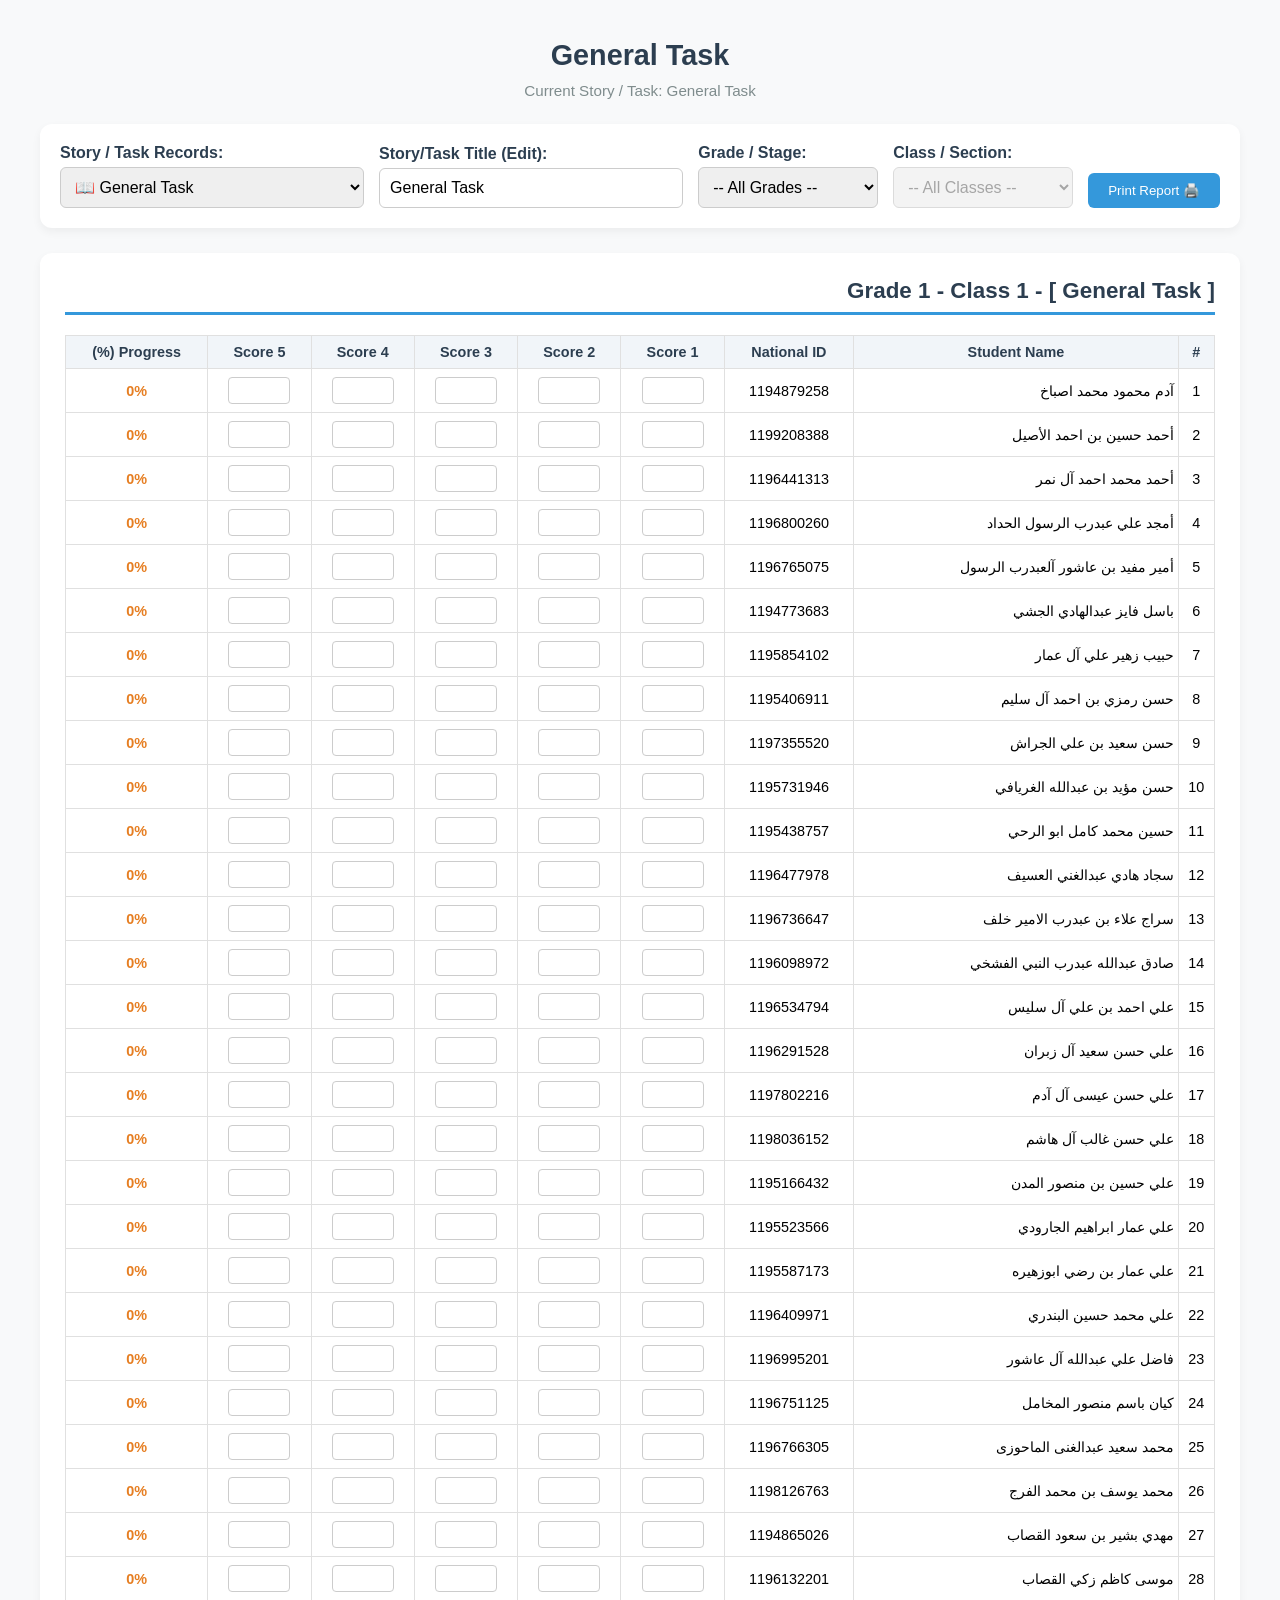
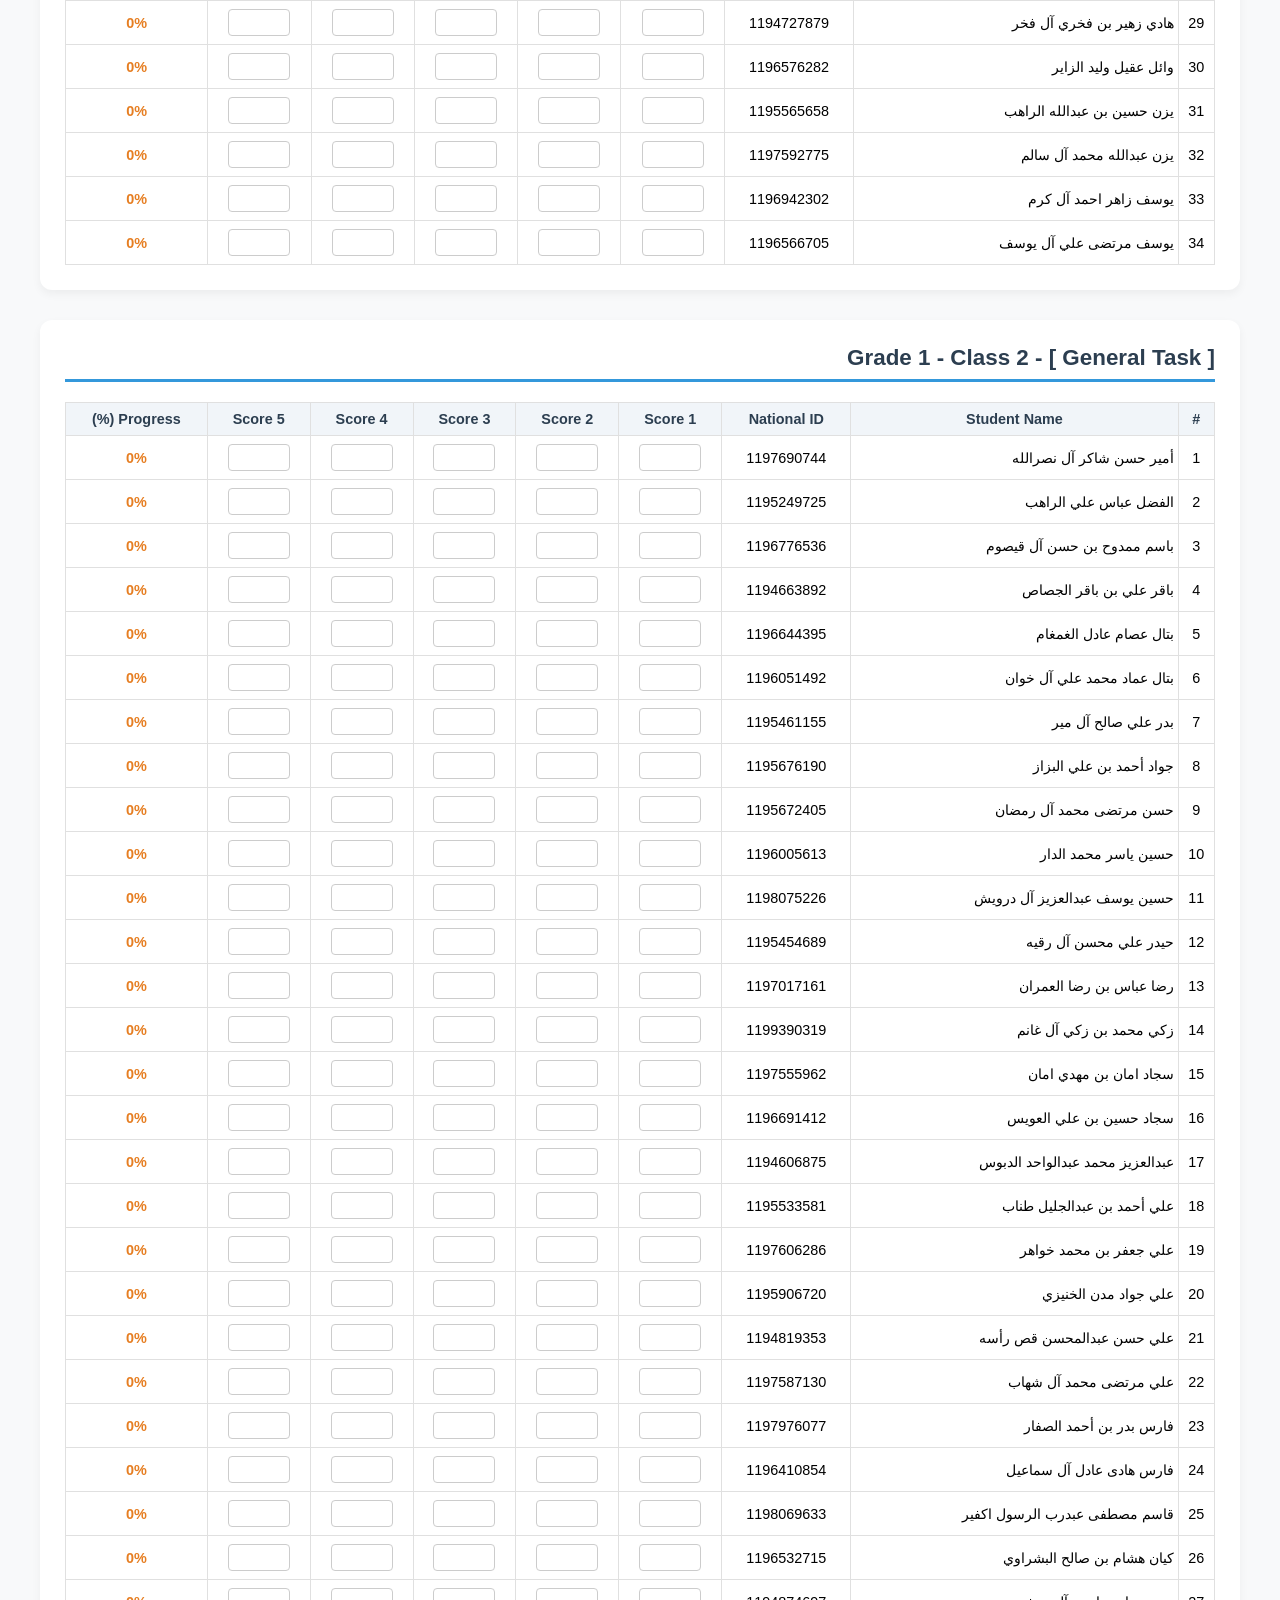
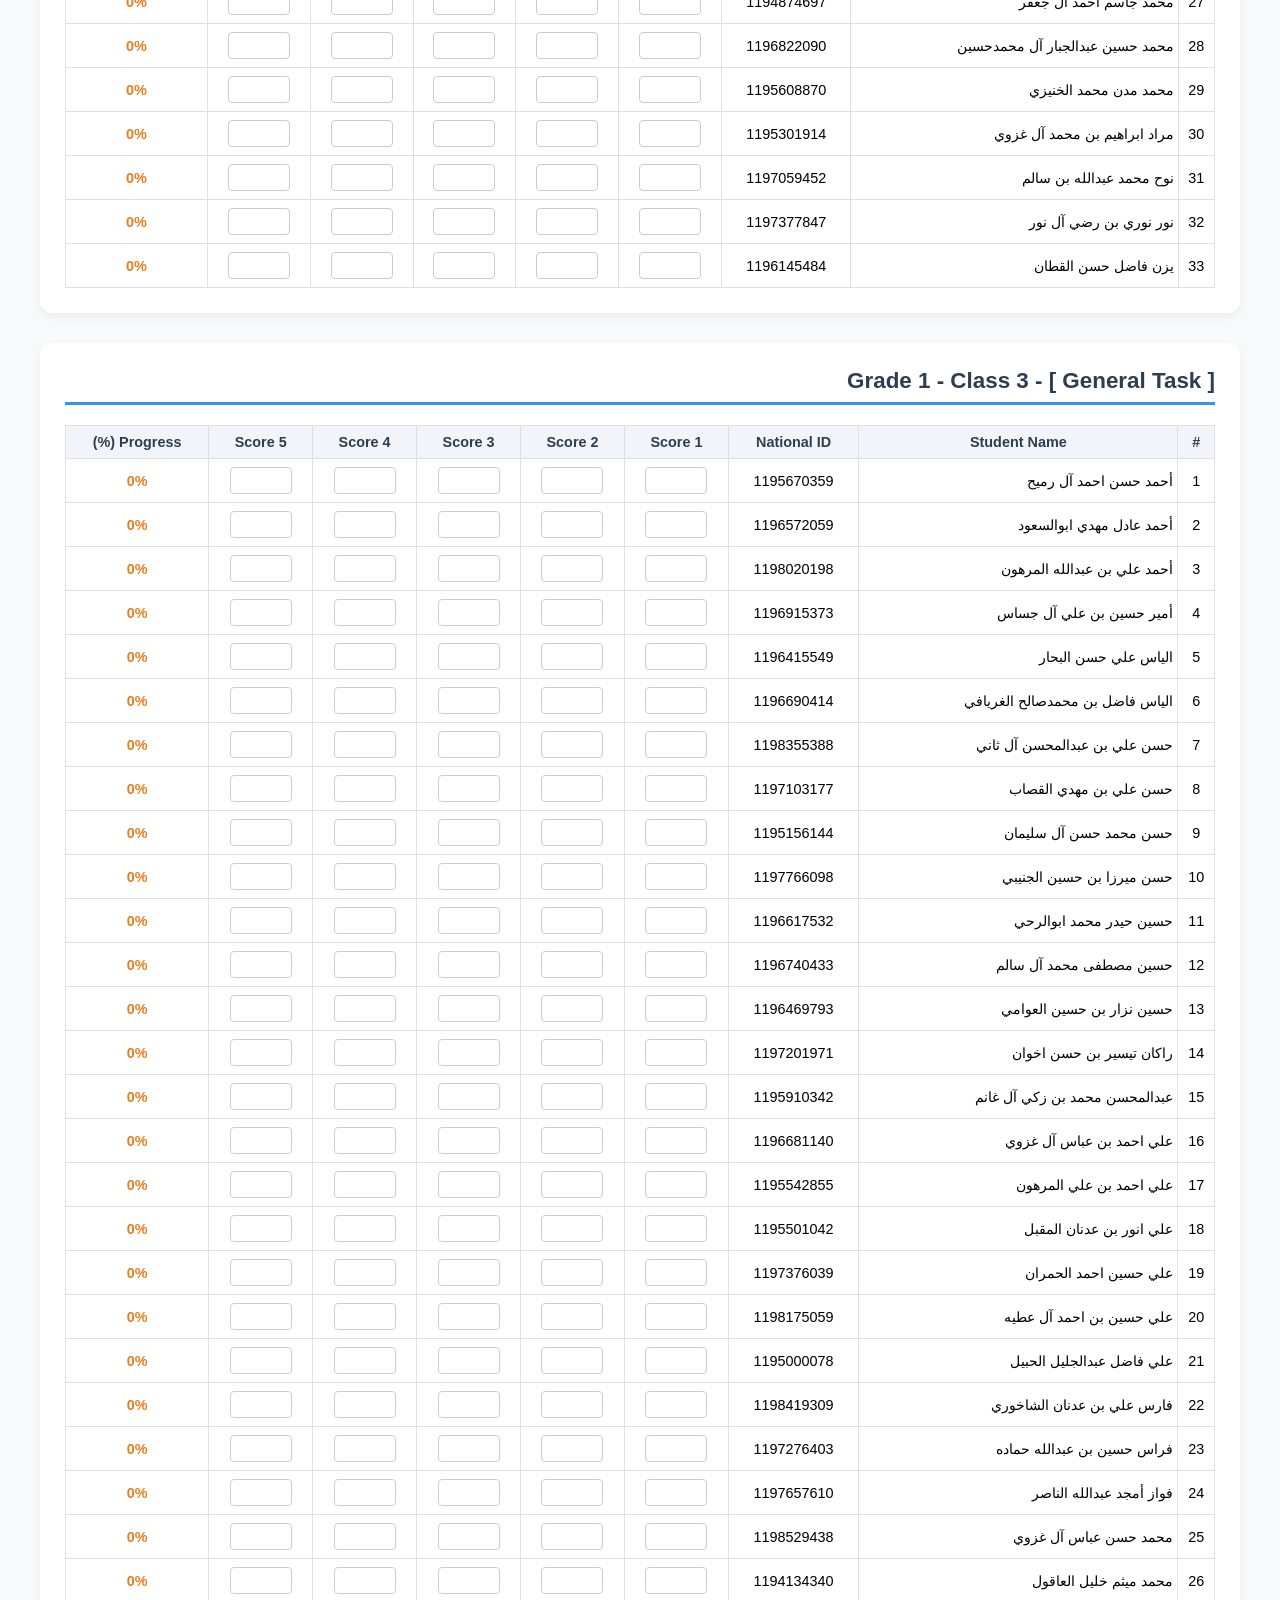
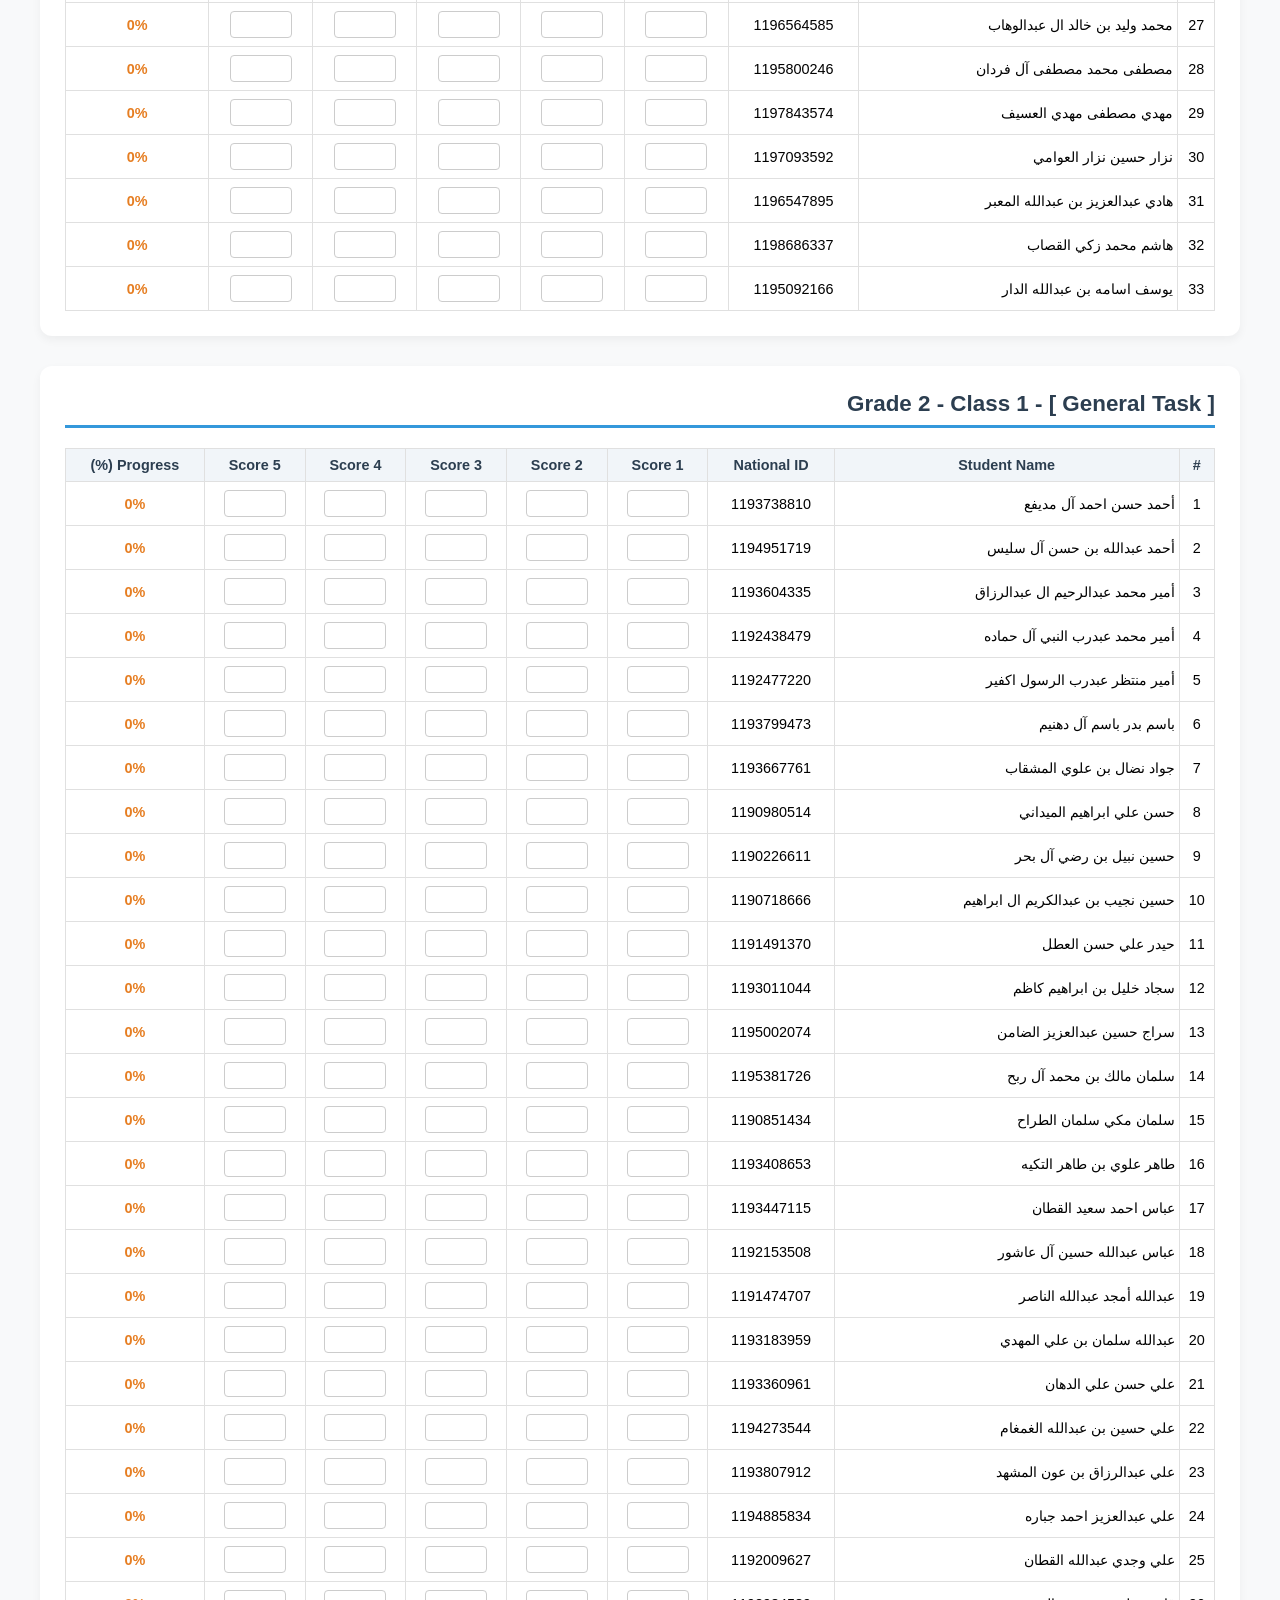
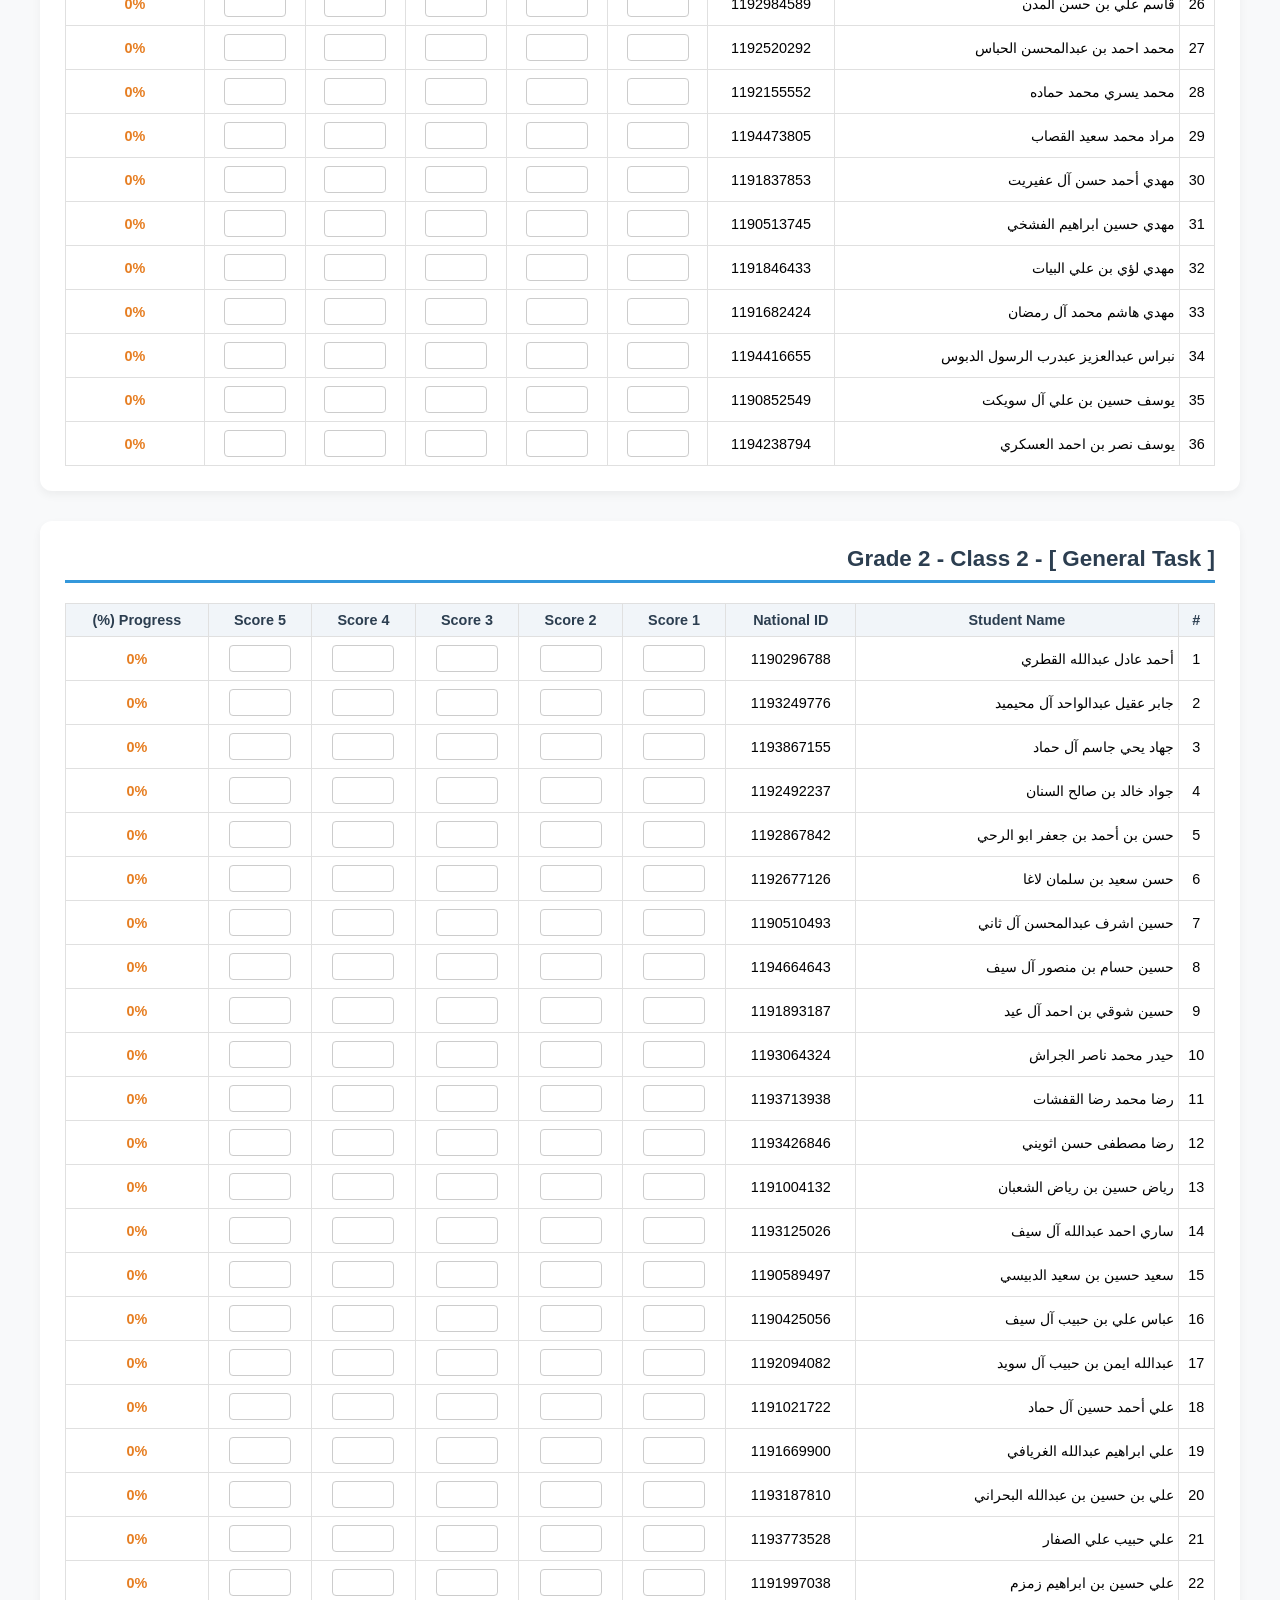
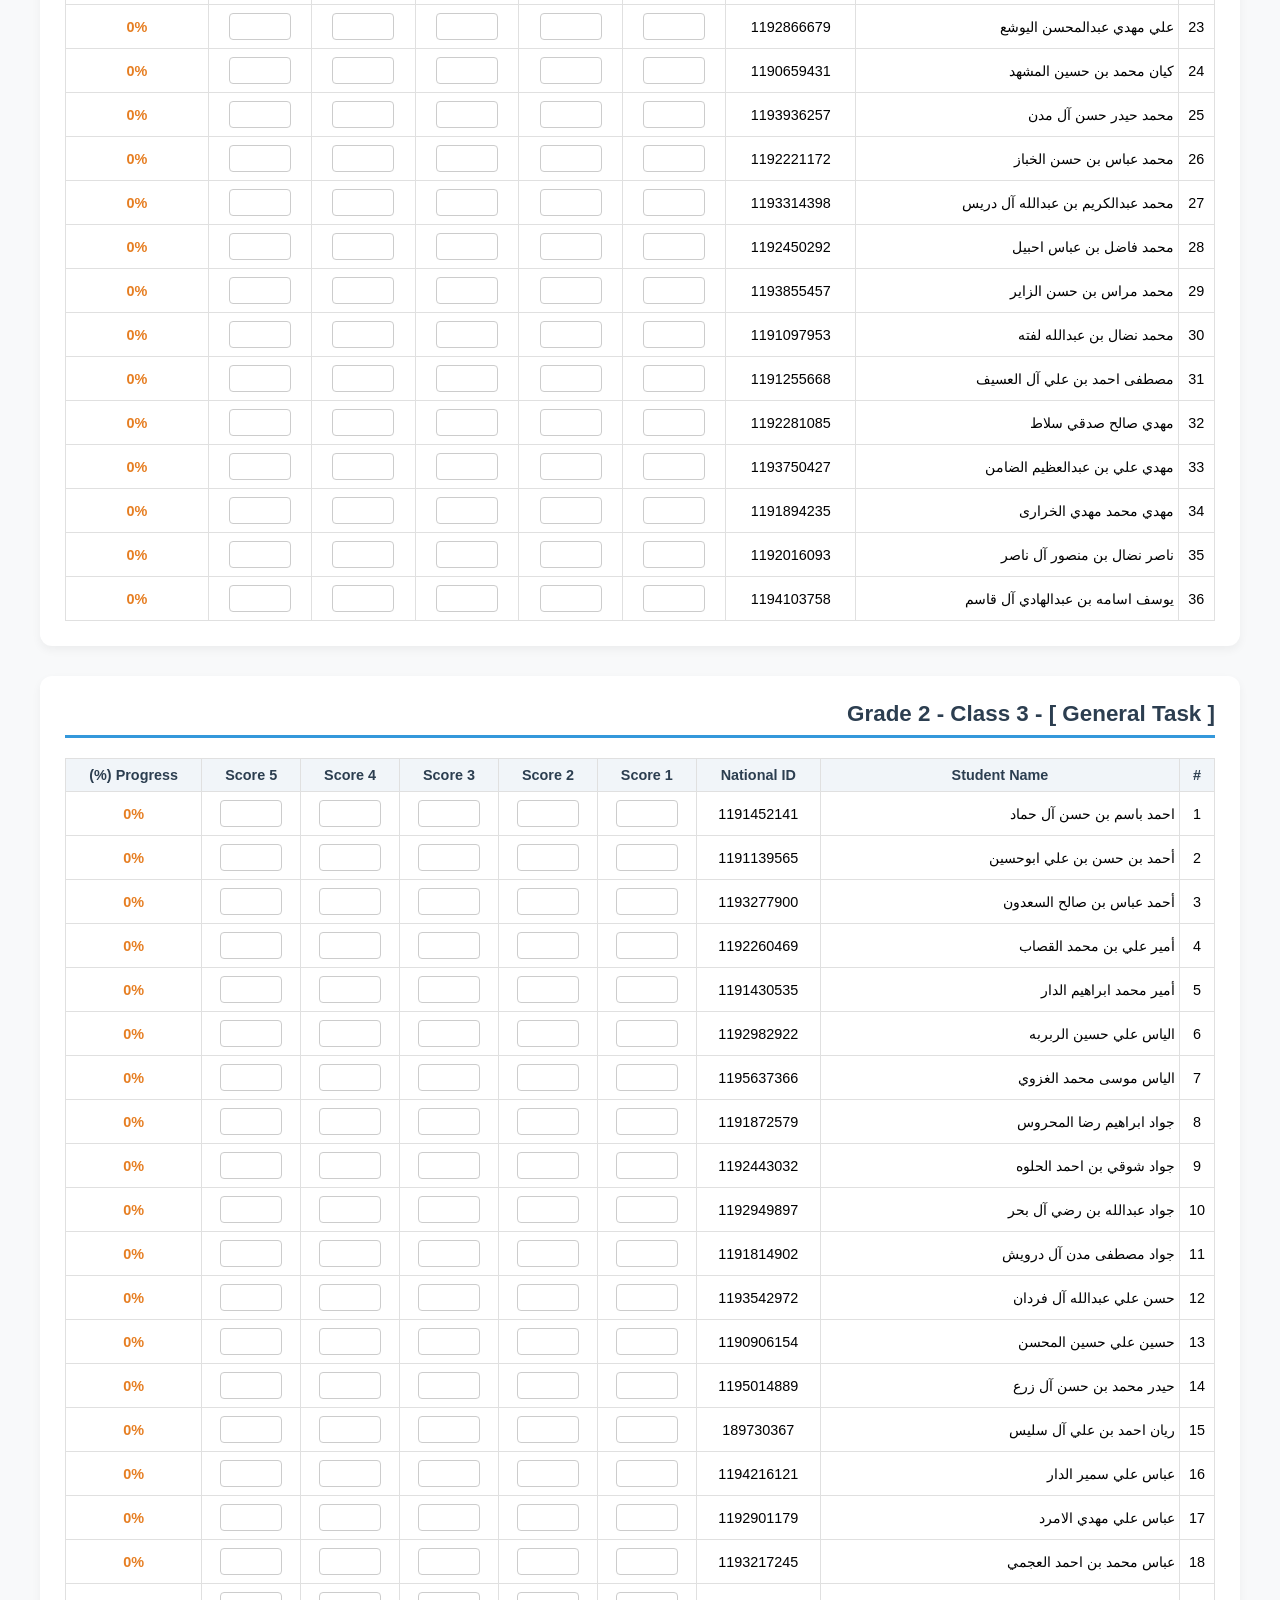
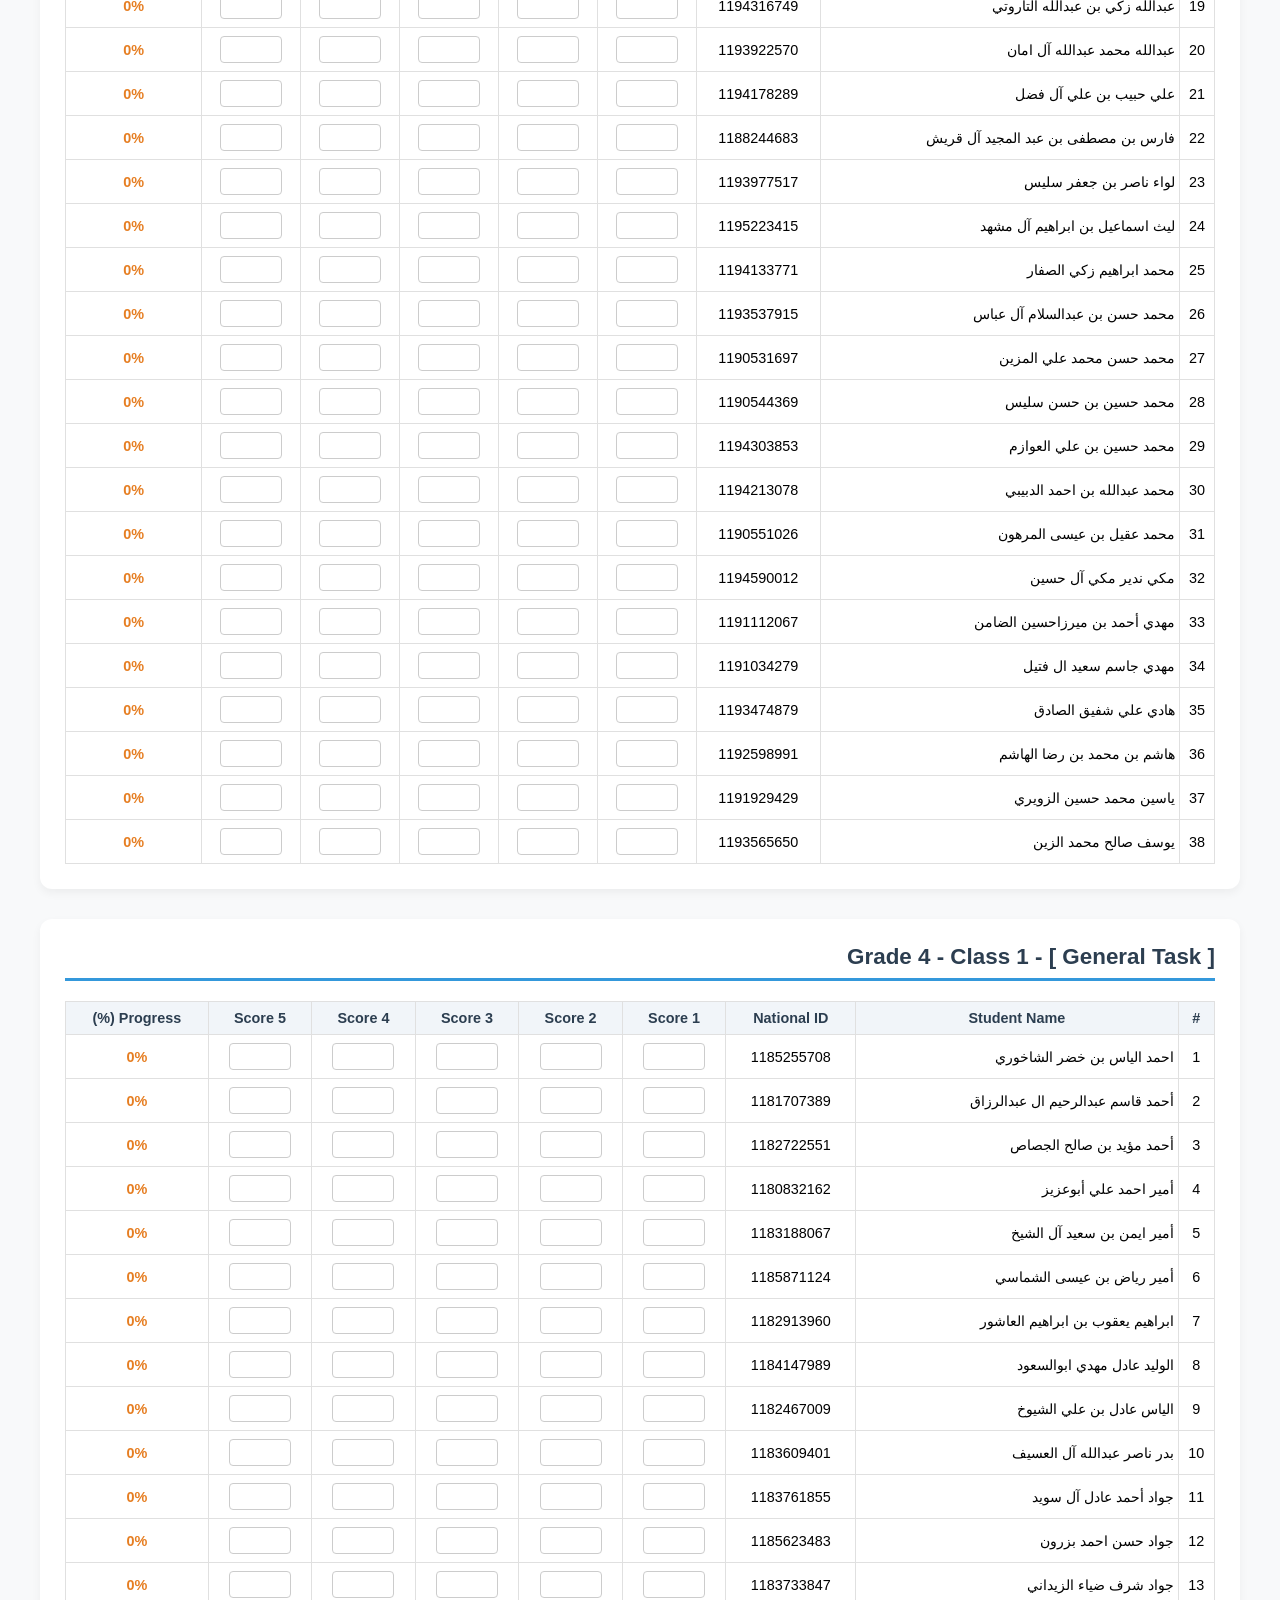
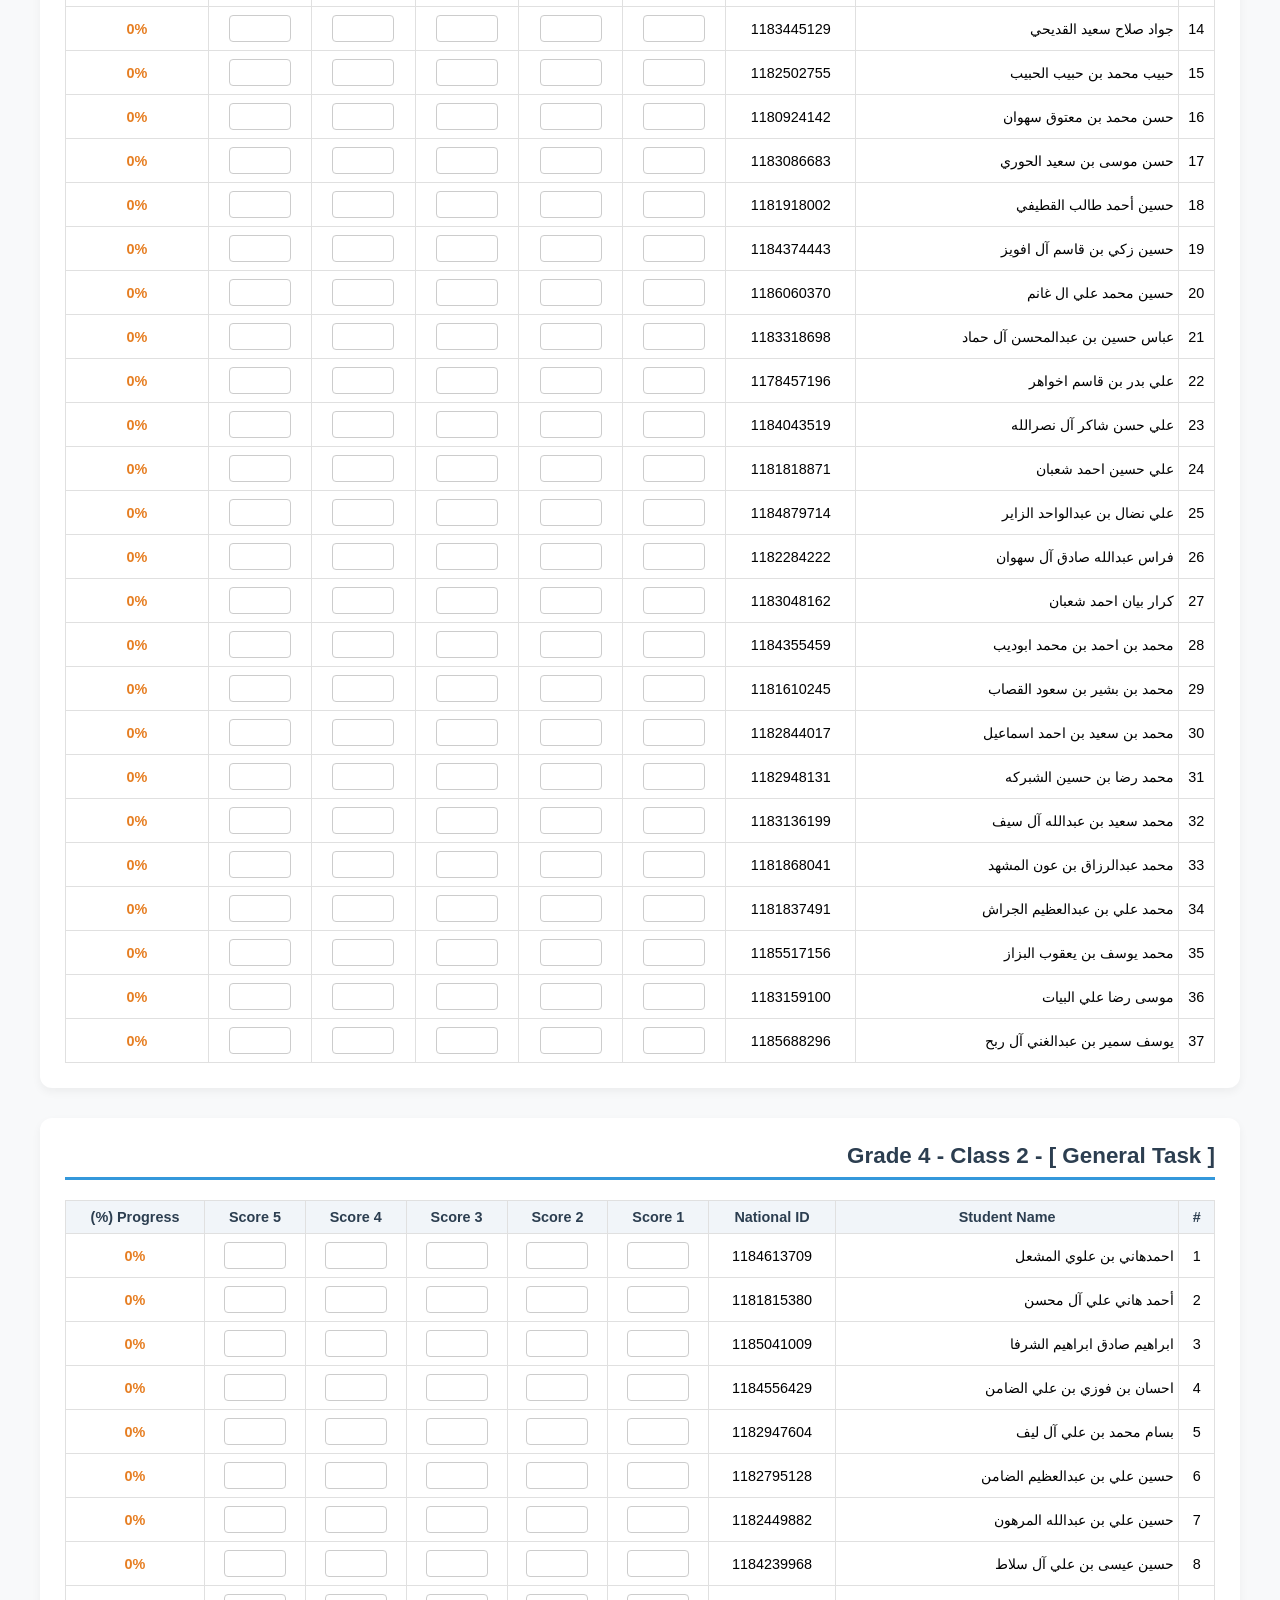
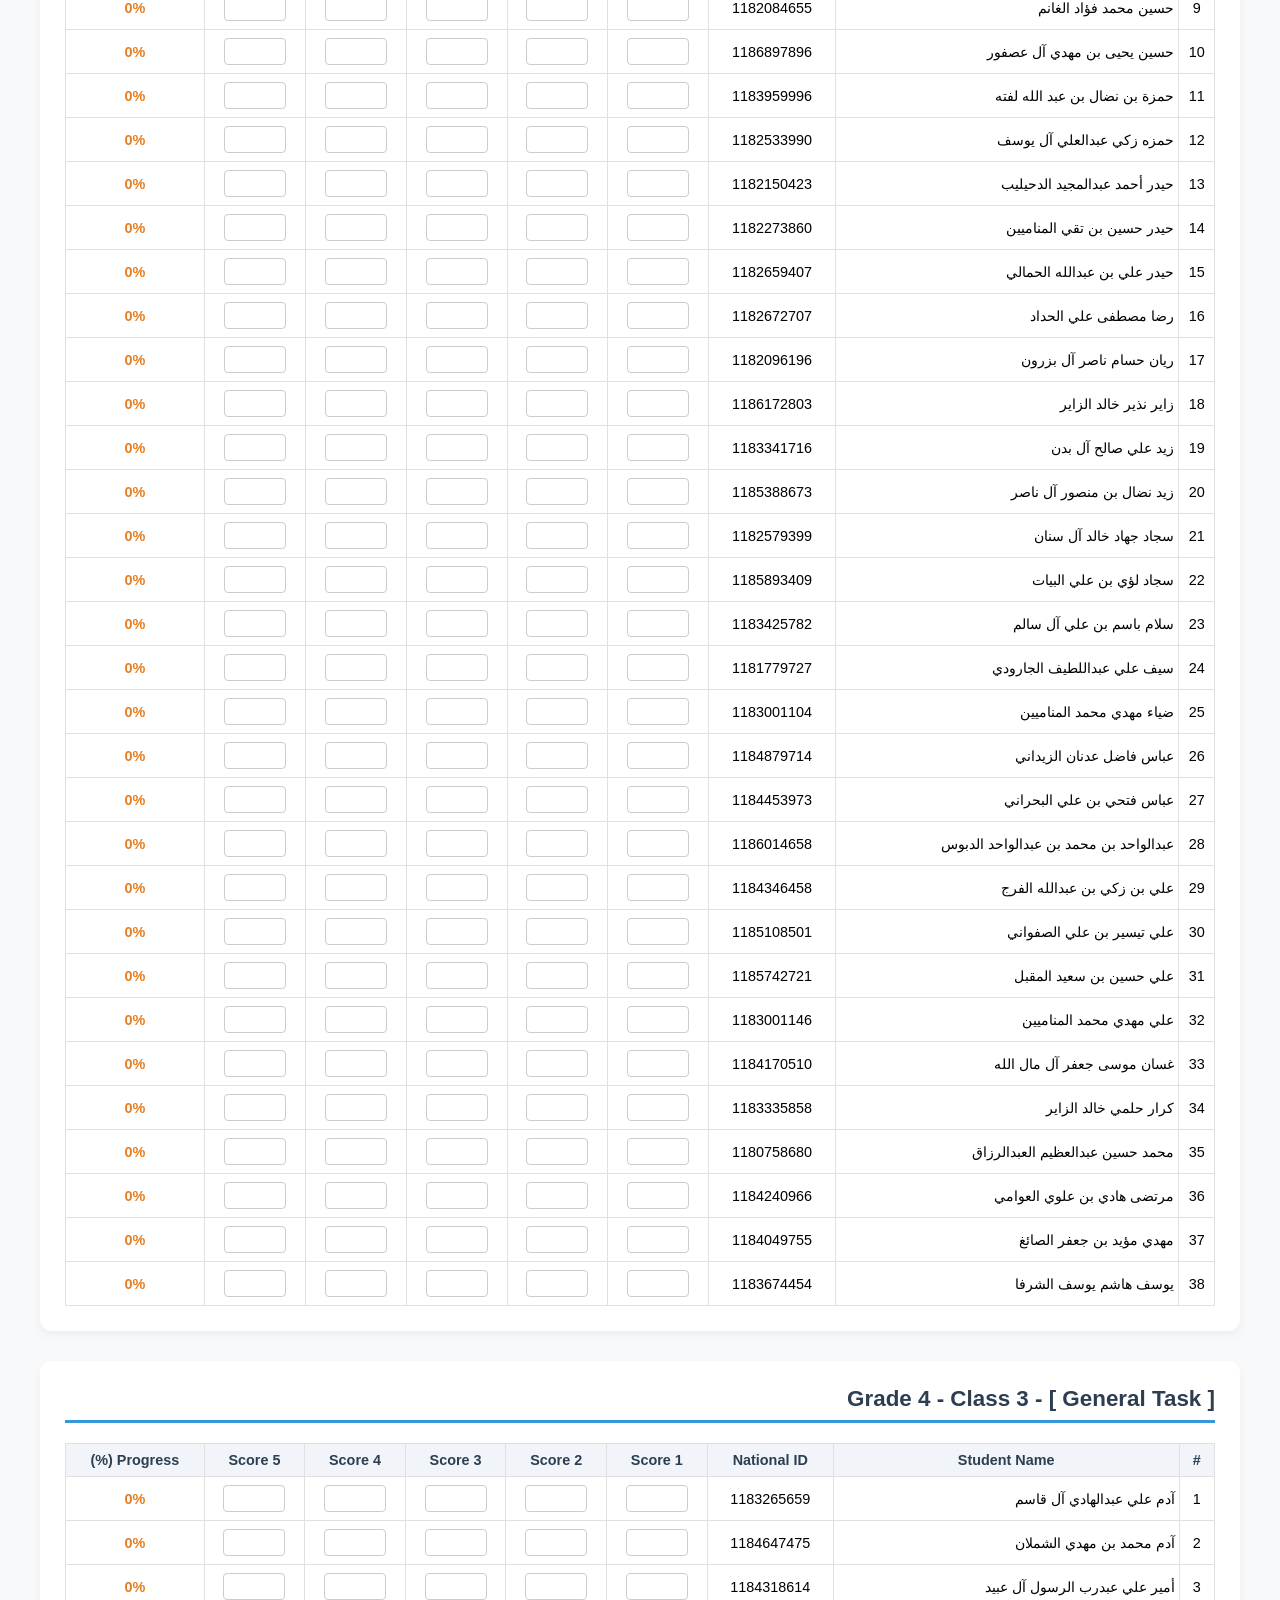
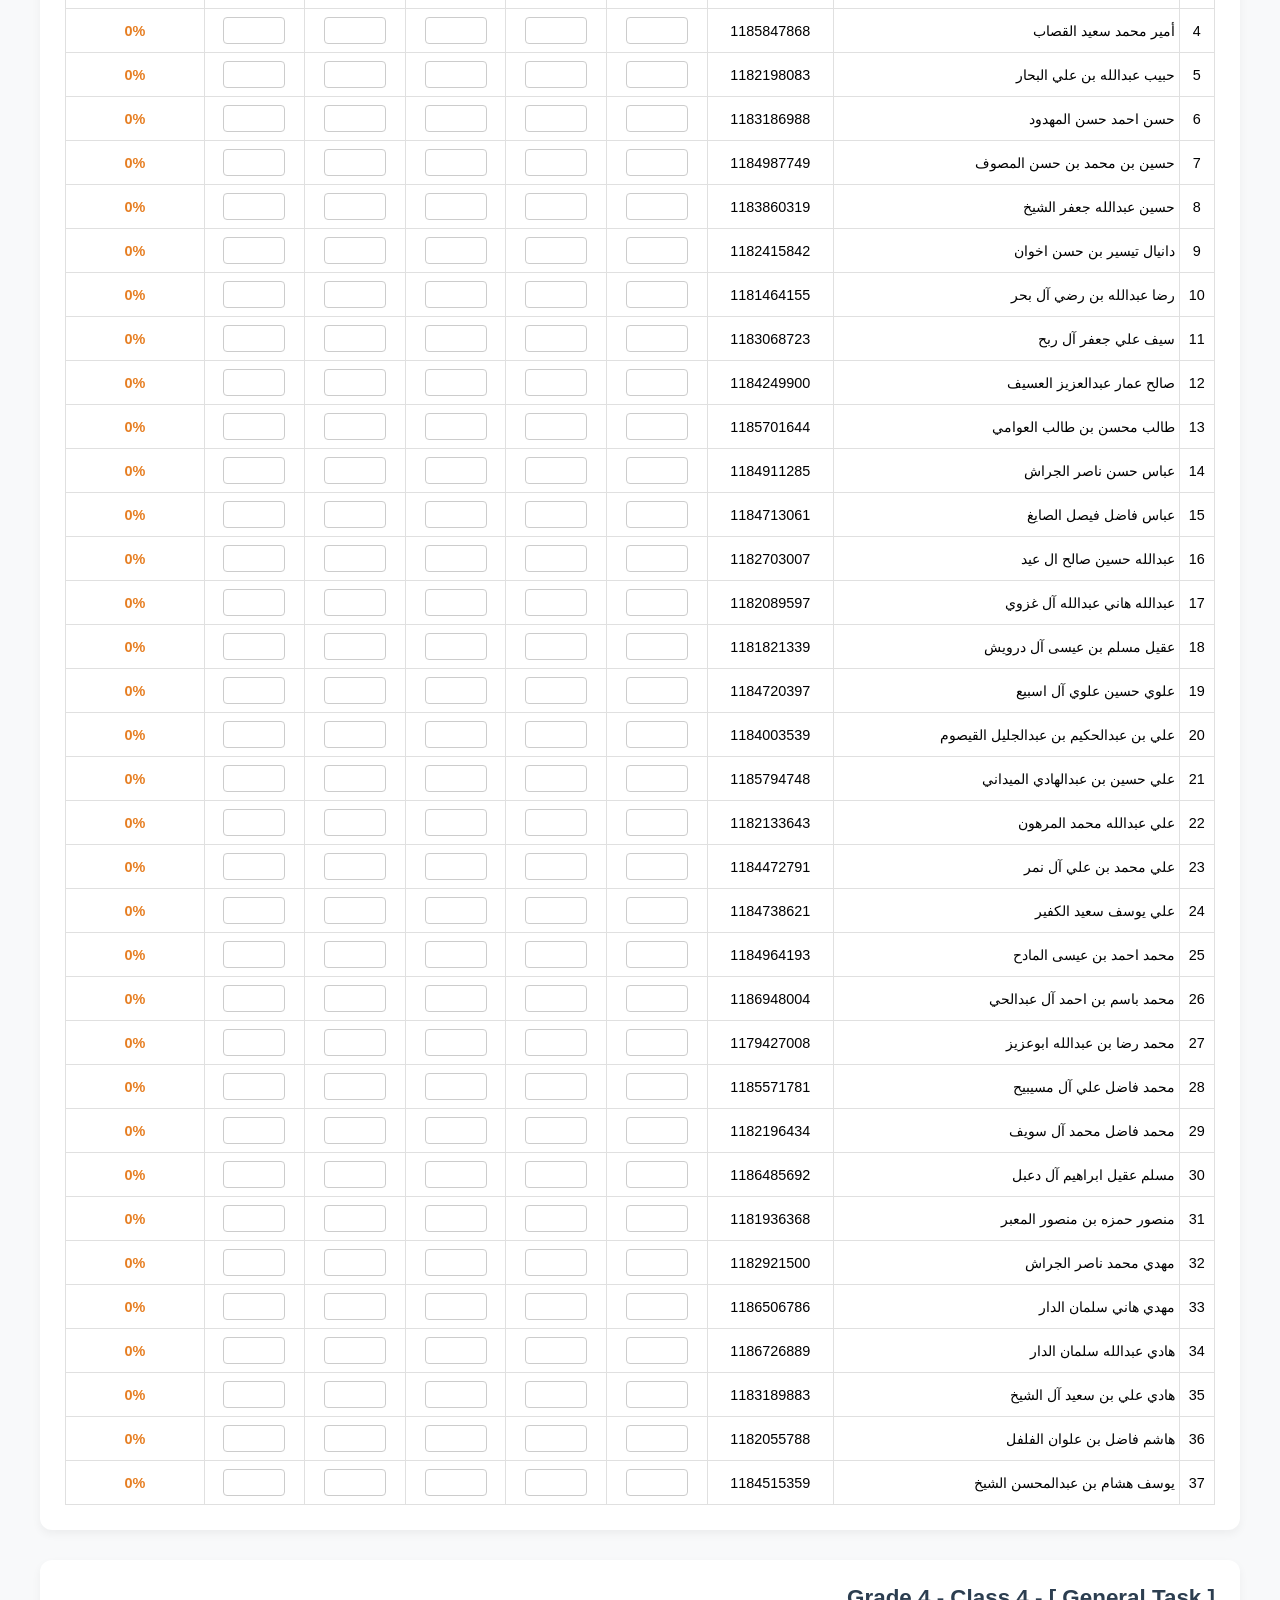
==== commit fa6f1a30: "Update" ====
--- a/index.html
+++ b/index.html
@@ -811,11 +811,11 @@
                                 <th>#</th>
                                 <th>Student Name</th>
                                 <th>National ID</th>
-                                <th>Attempt 1</th>
-                                <th>Attempt 2</th>
-                                <th>Attempt 3</th>
-                                <th>Attempt 4</th>
-                                <th>Attempt 5</th>
+                                <th>Score 1</th>
+                                <th>Score 2</th>
+                                <th>Score 3</th>
+                                <th>Score 4</th>
+                                <th>Score 5</th>
                                 <th>Progress (%)</th>
                             </tr>
                         </thead>
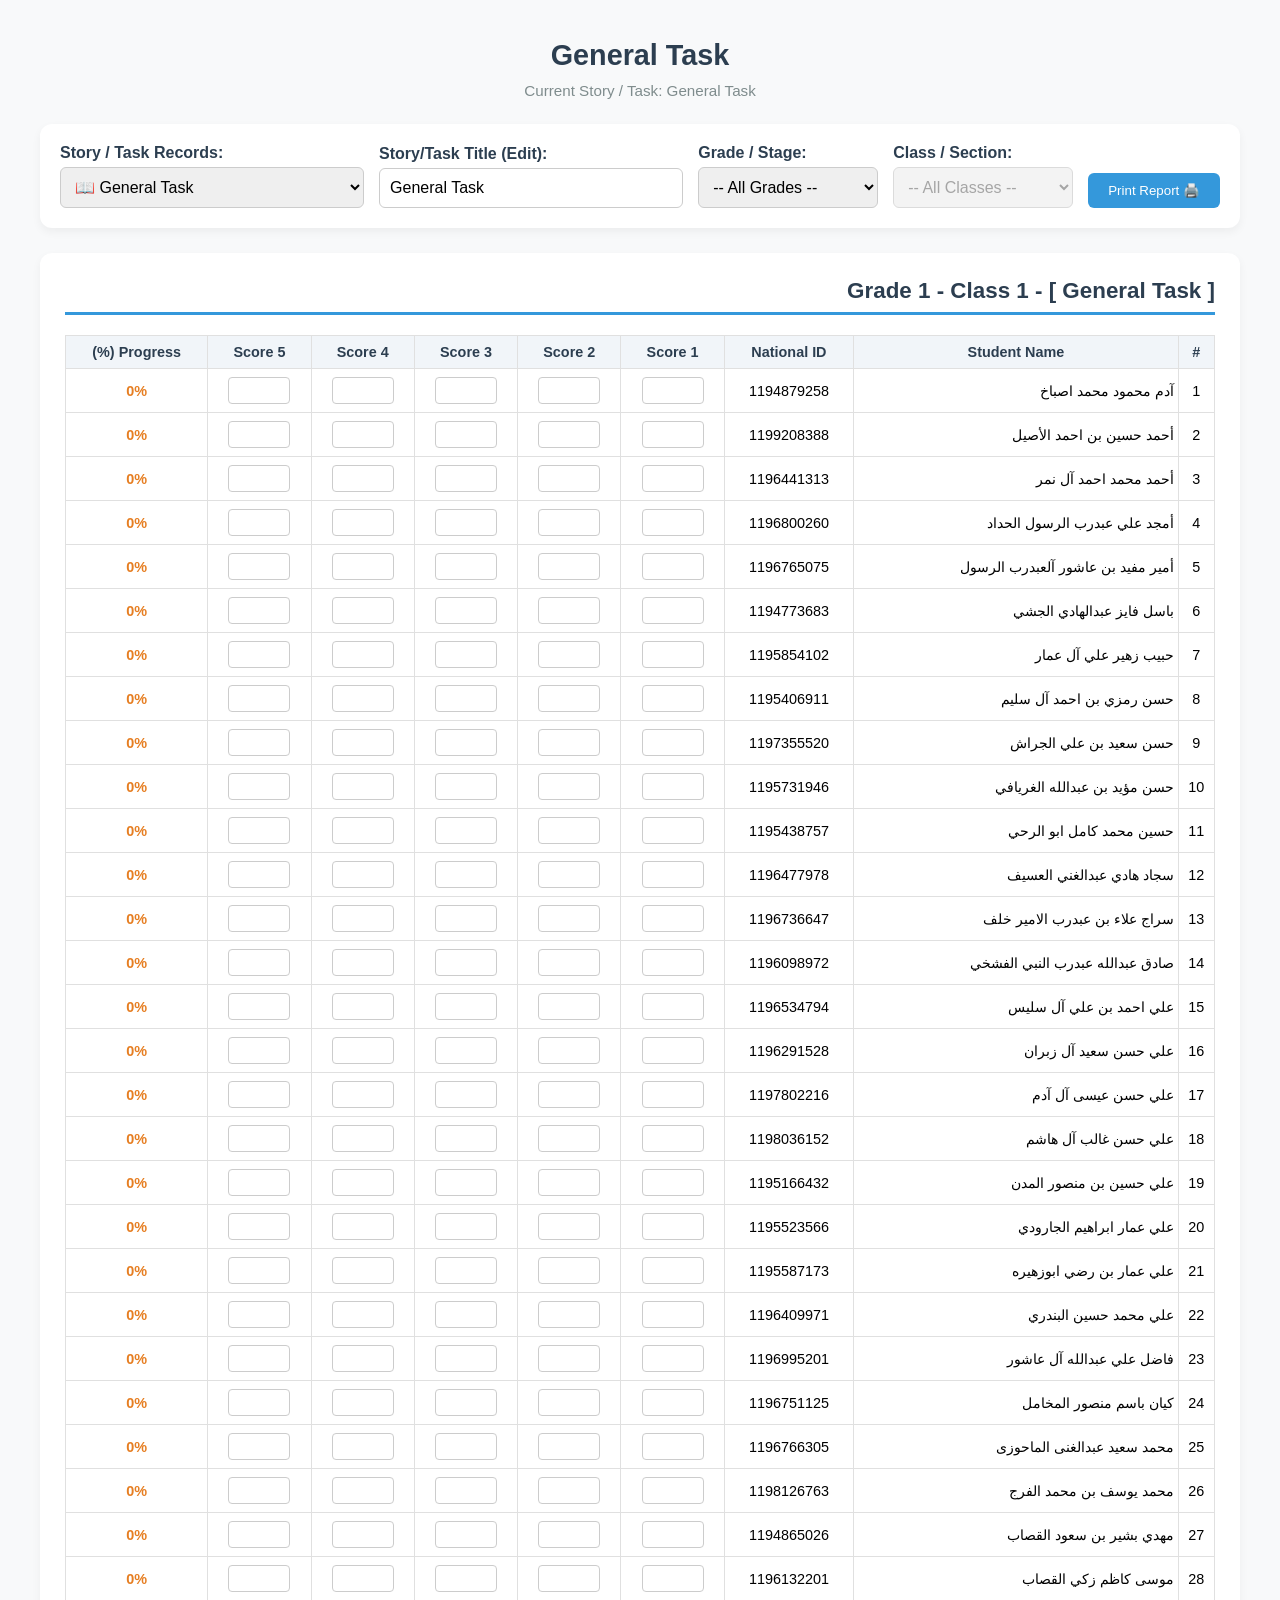
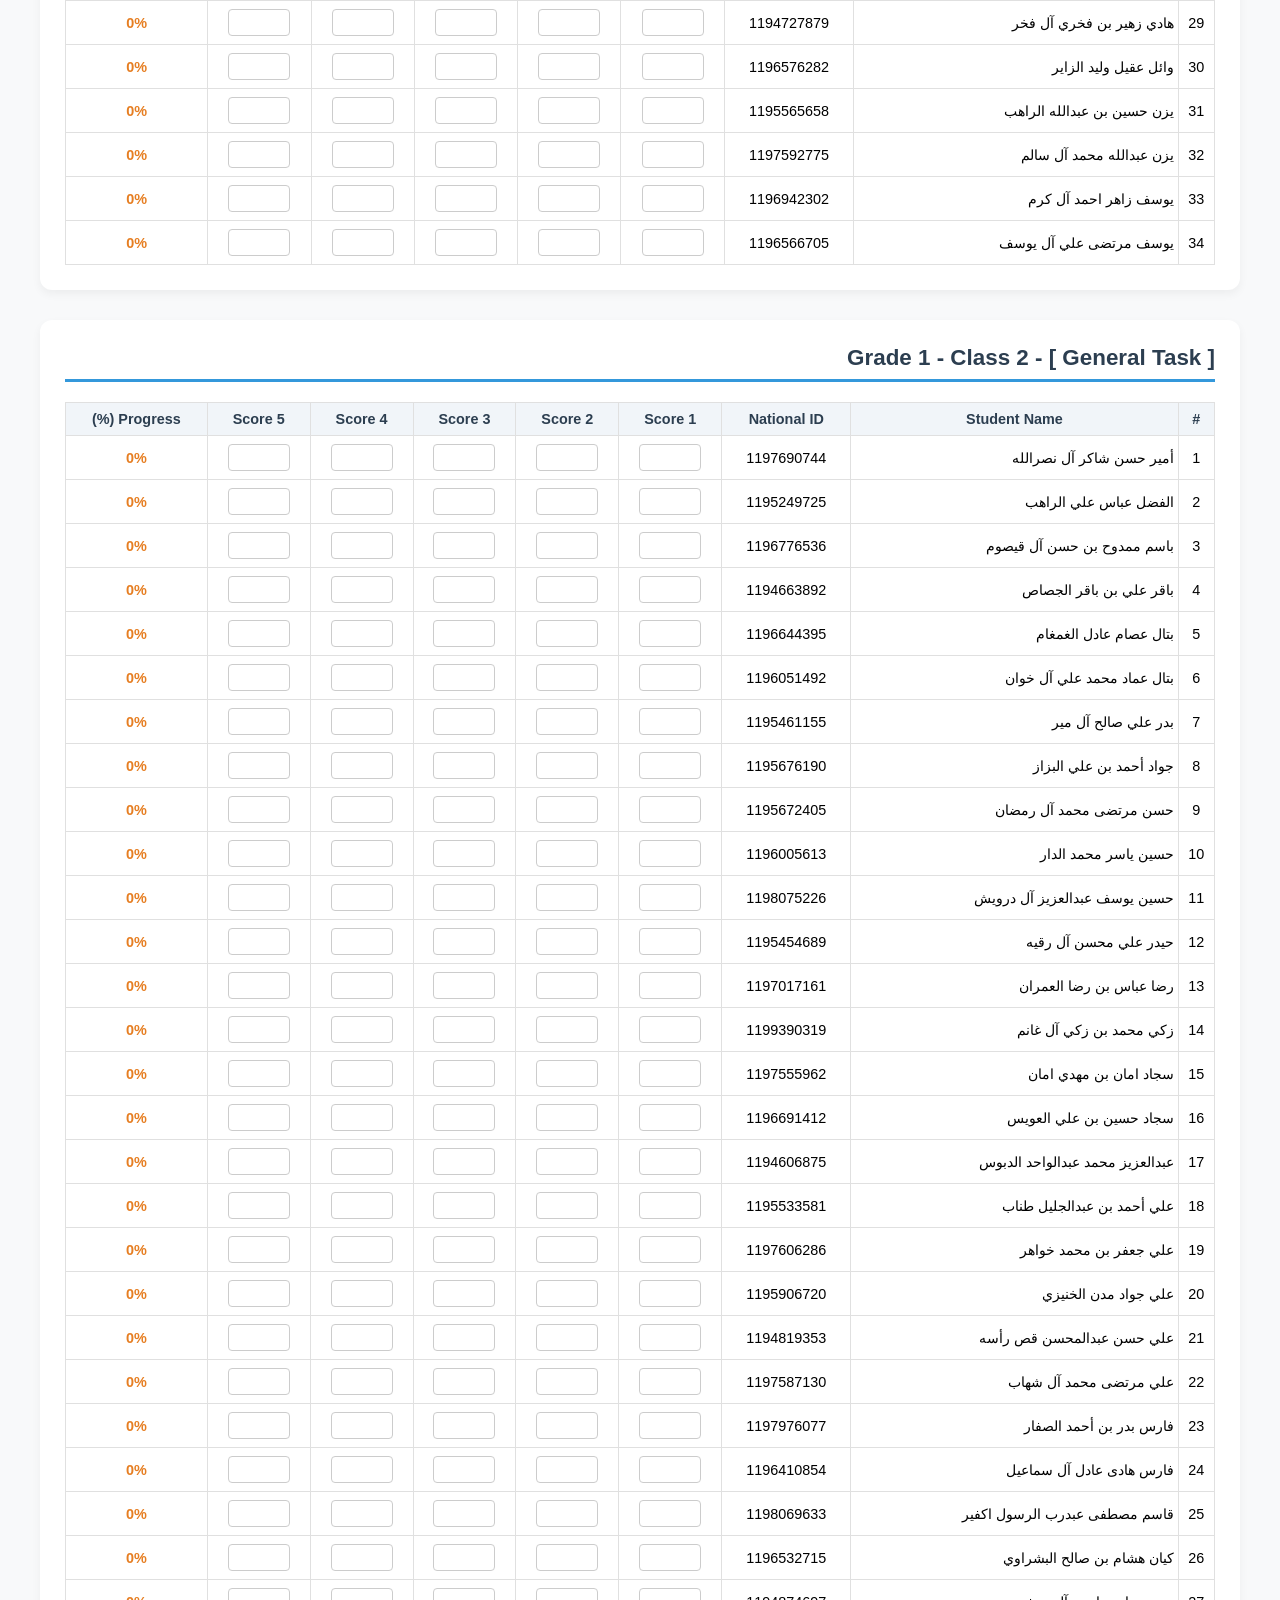
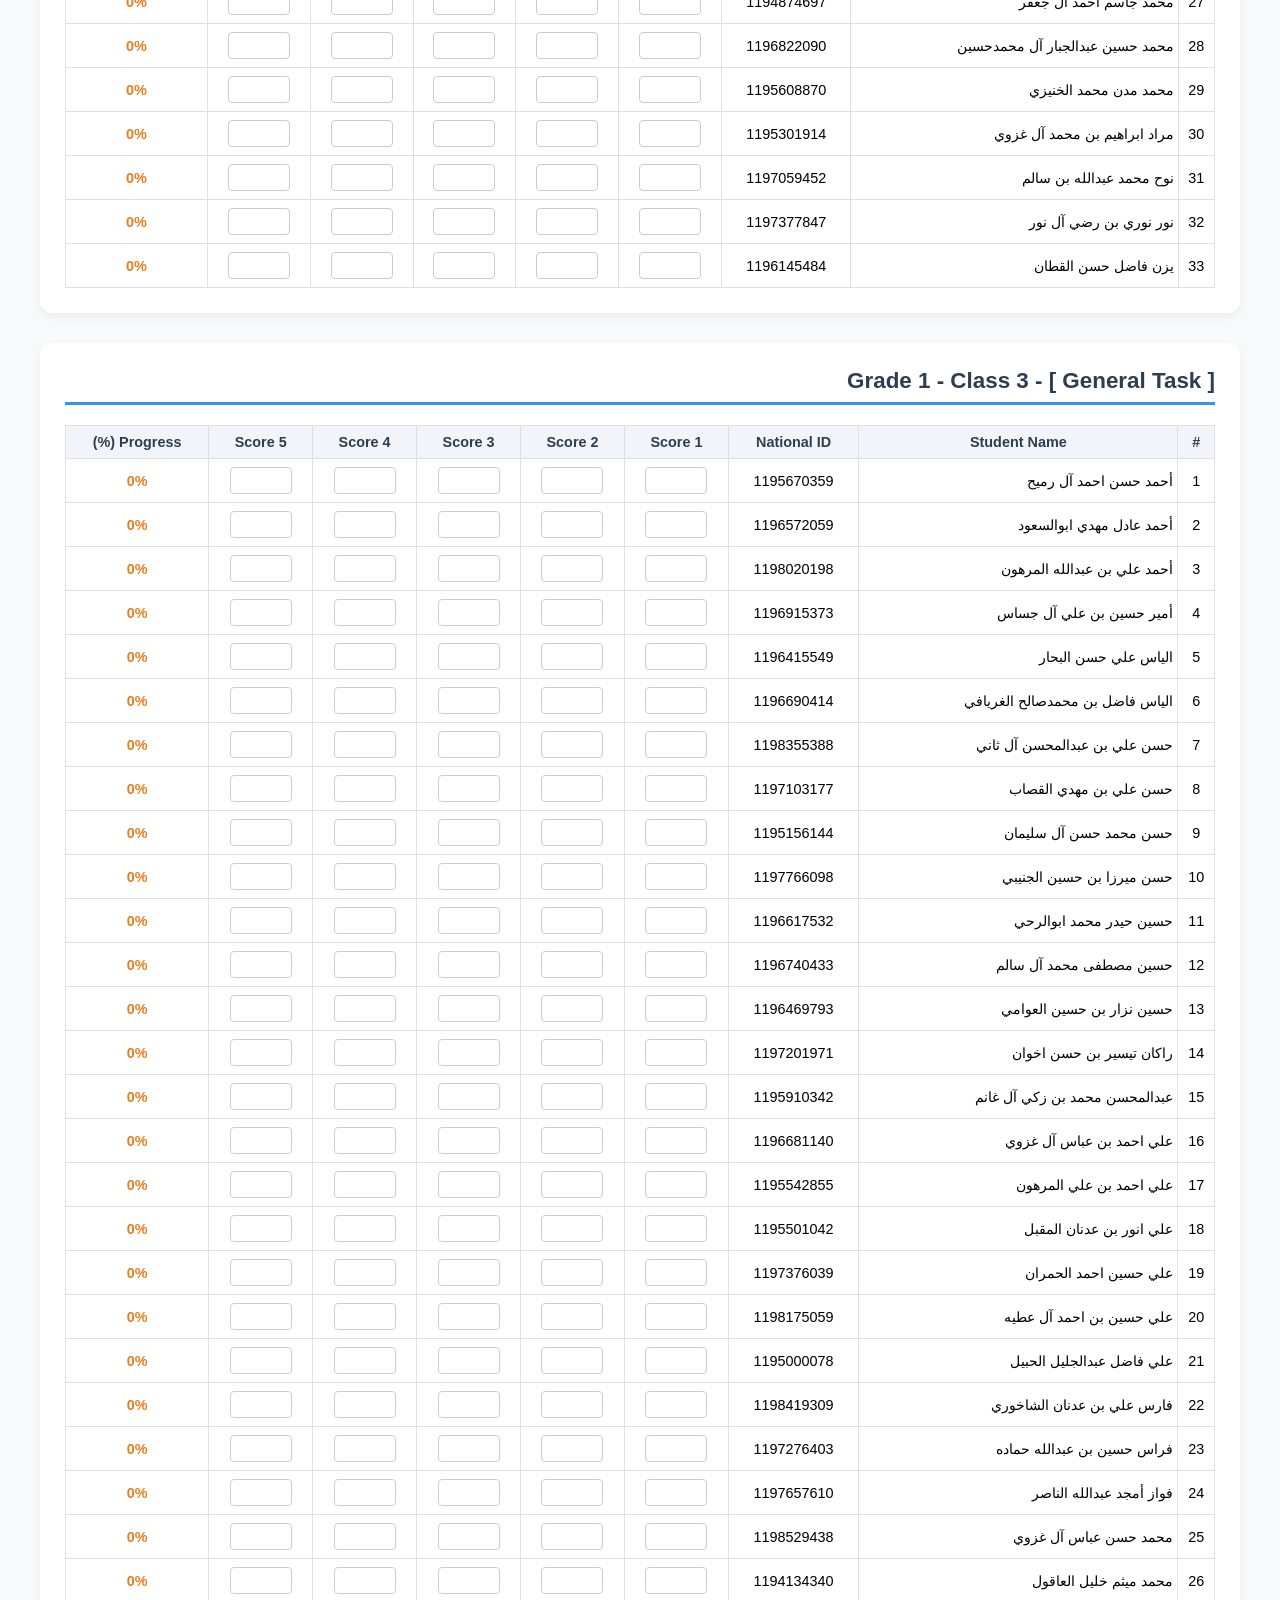
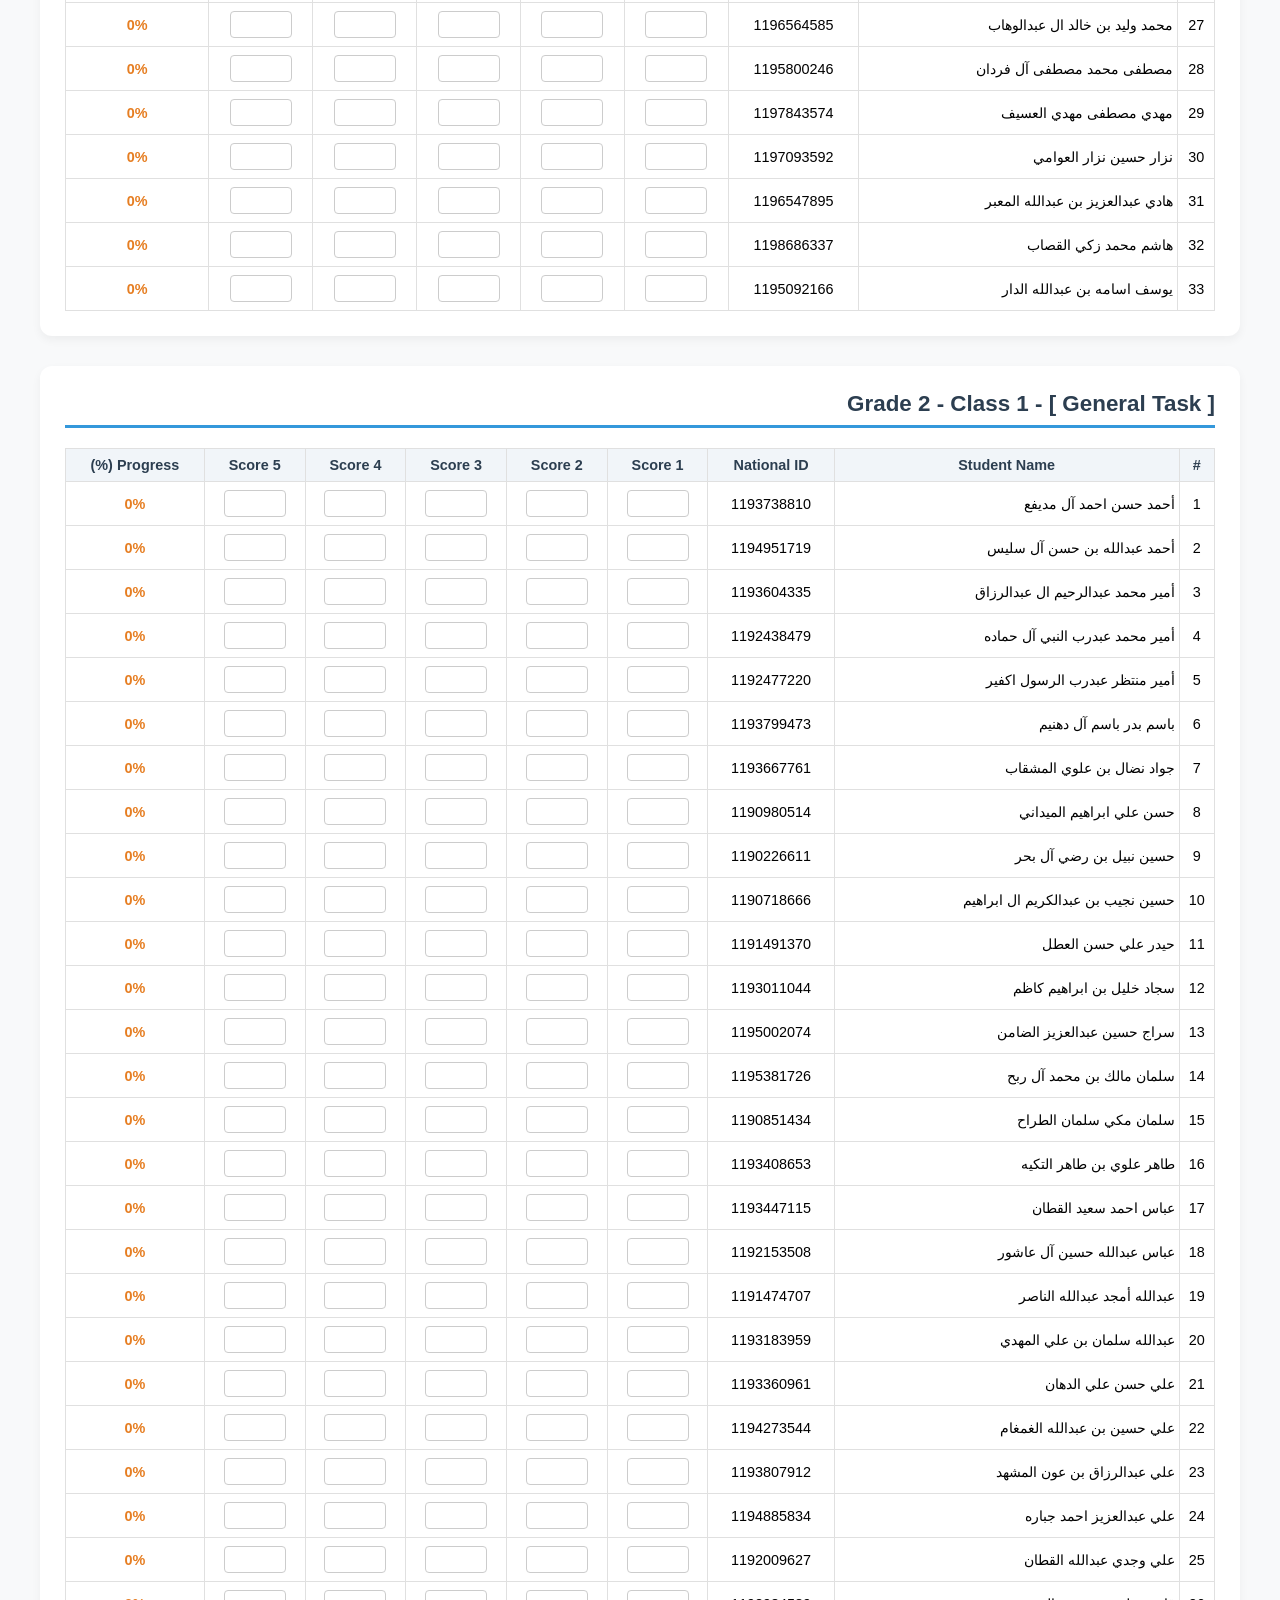
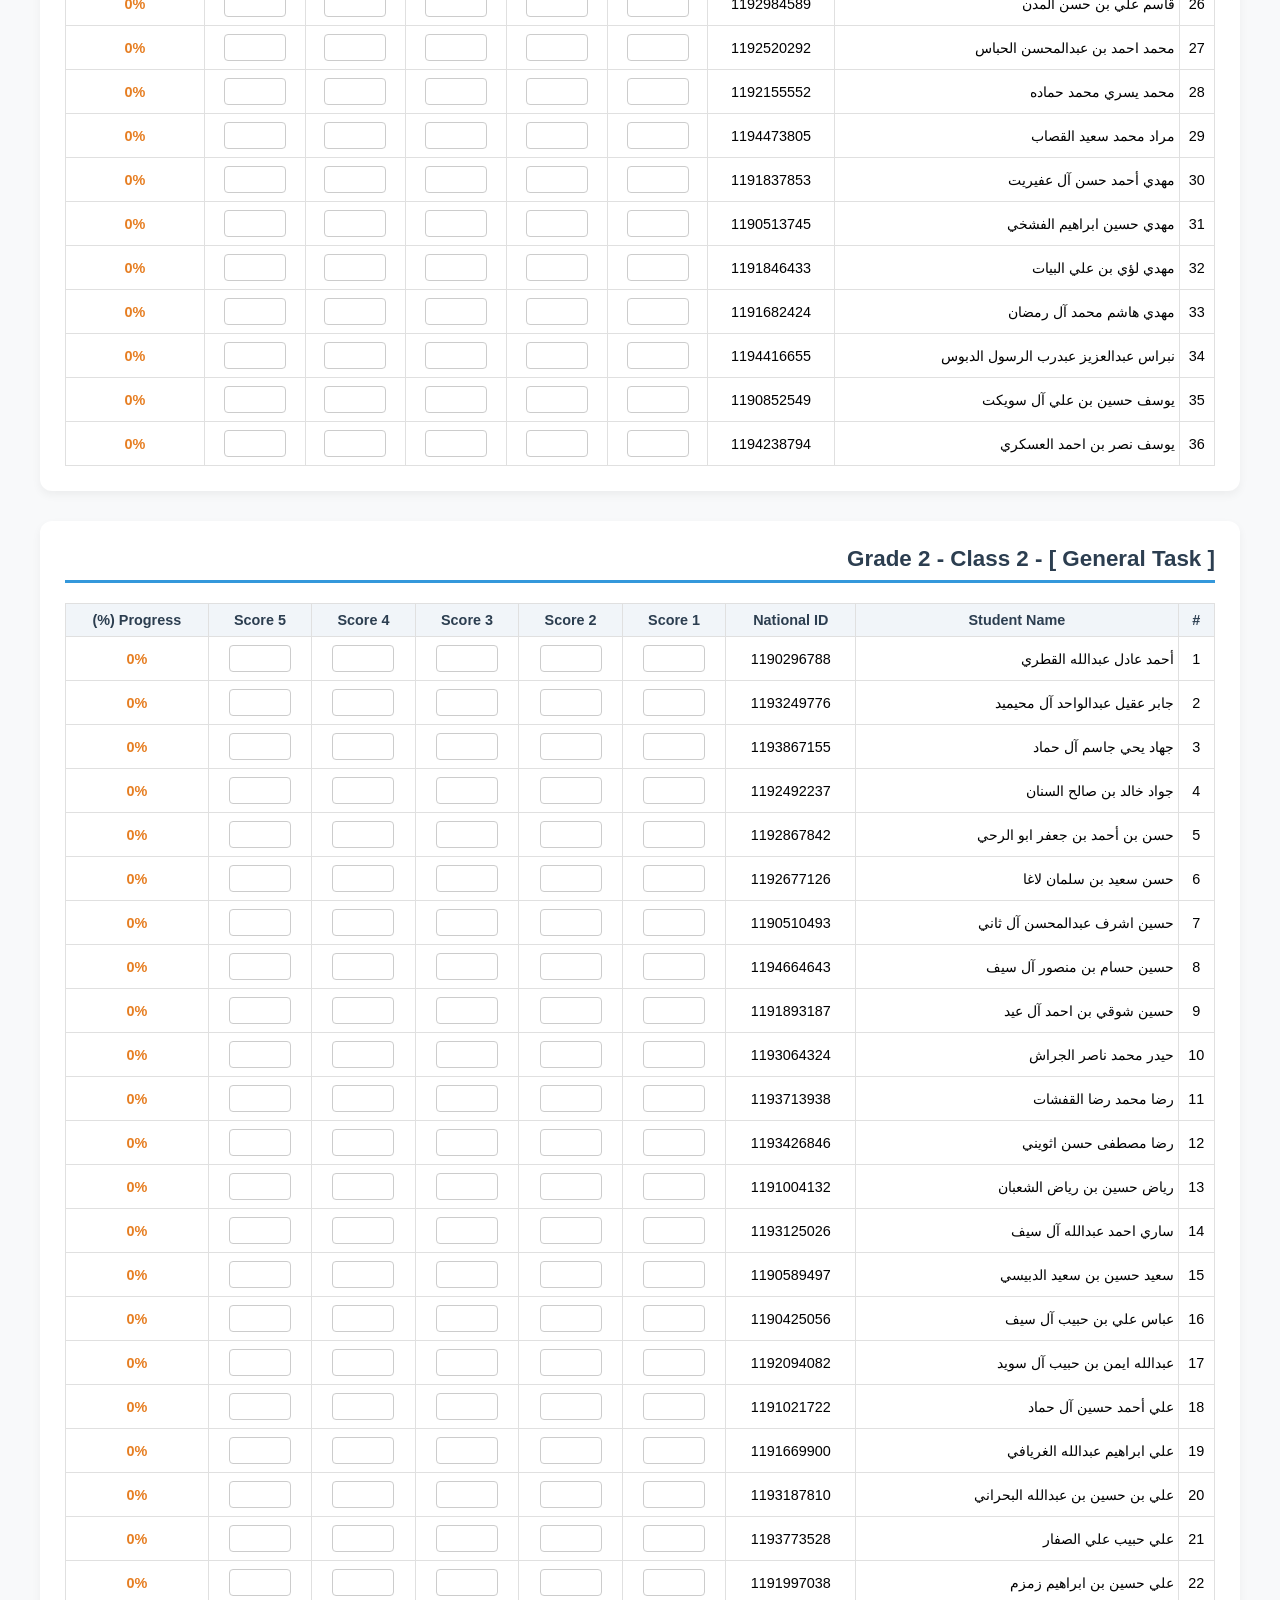
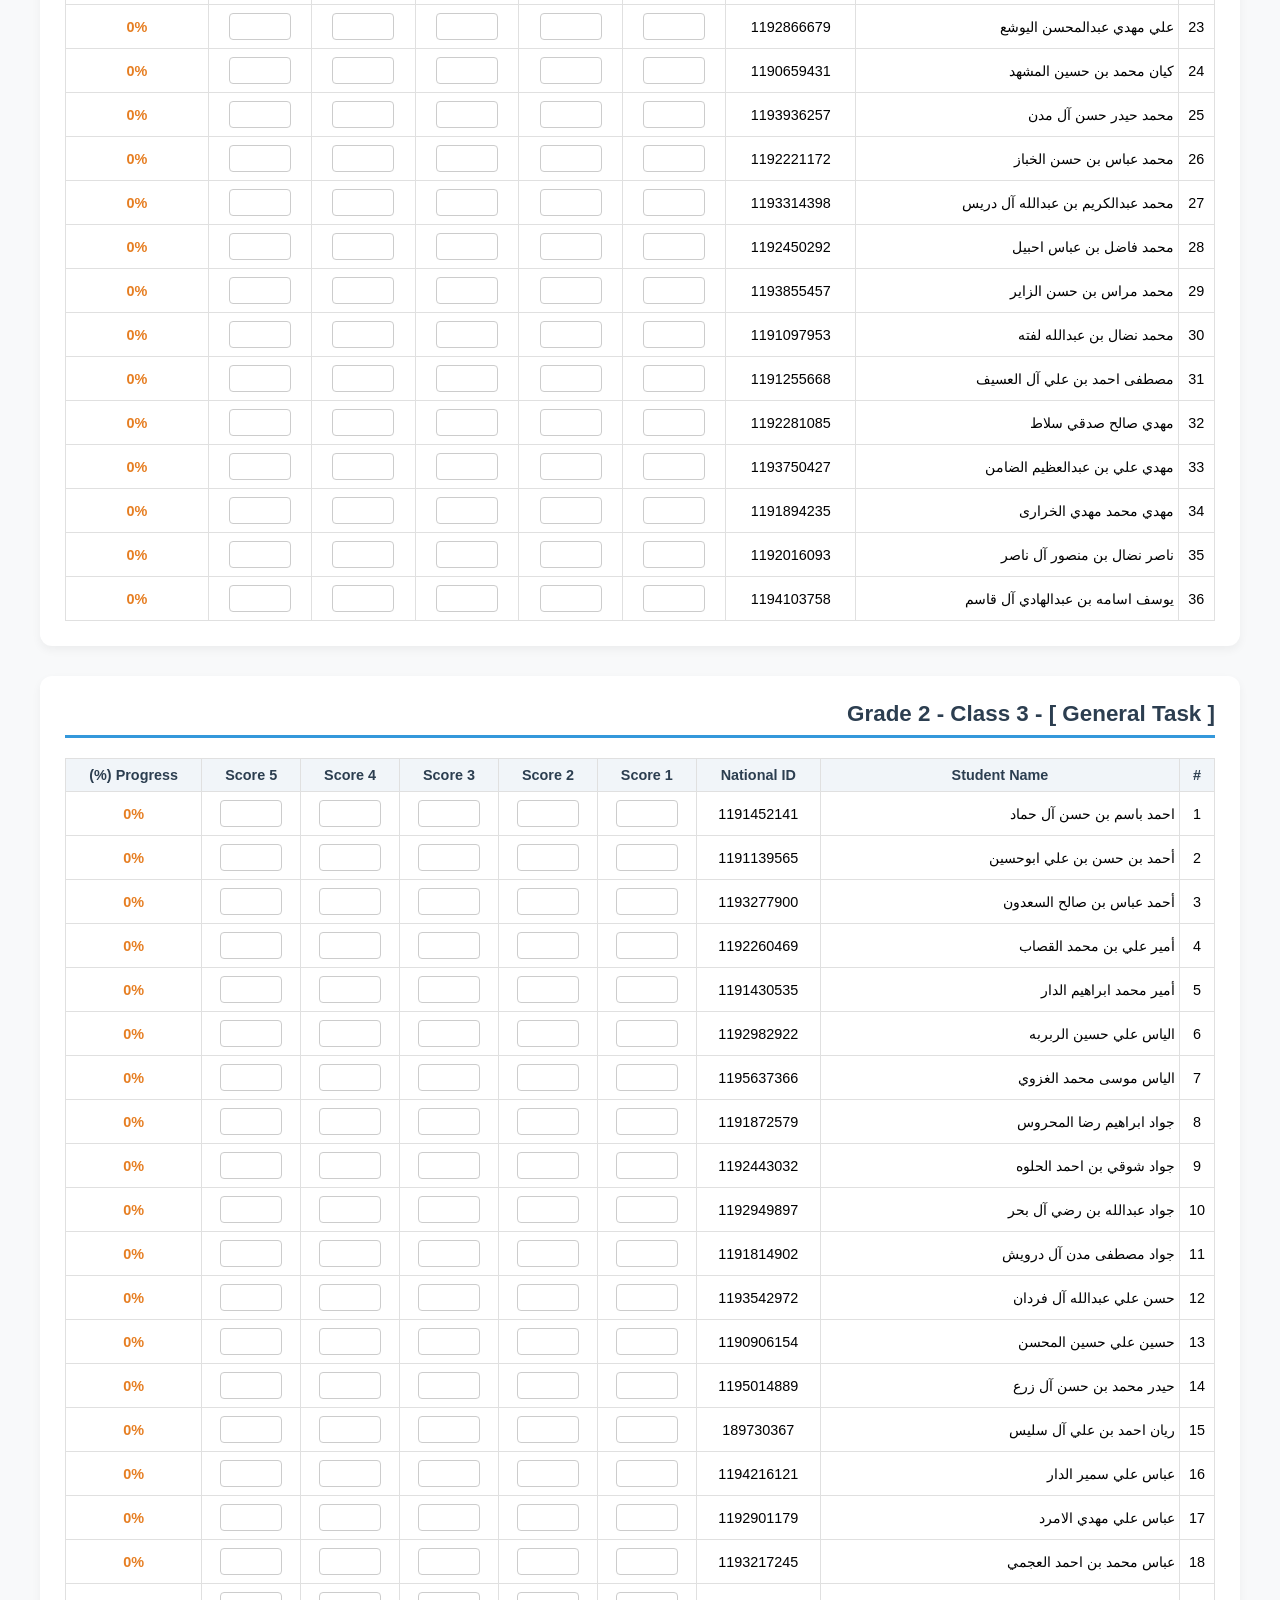
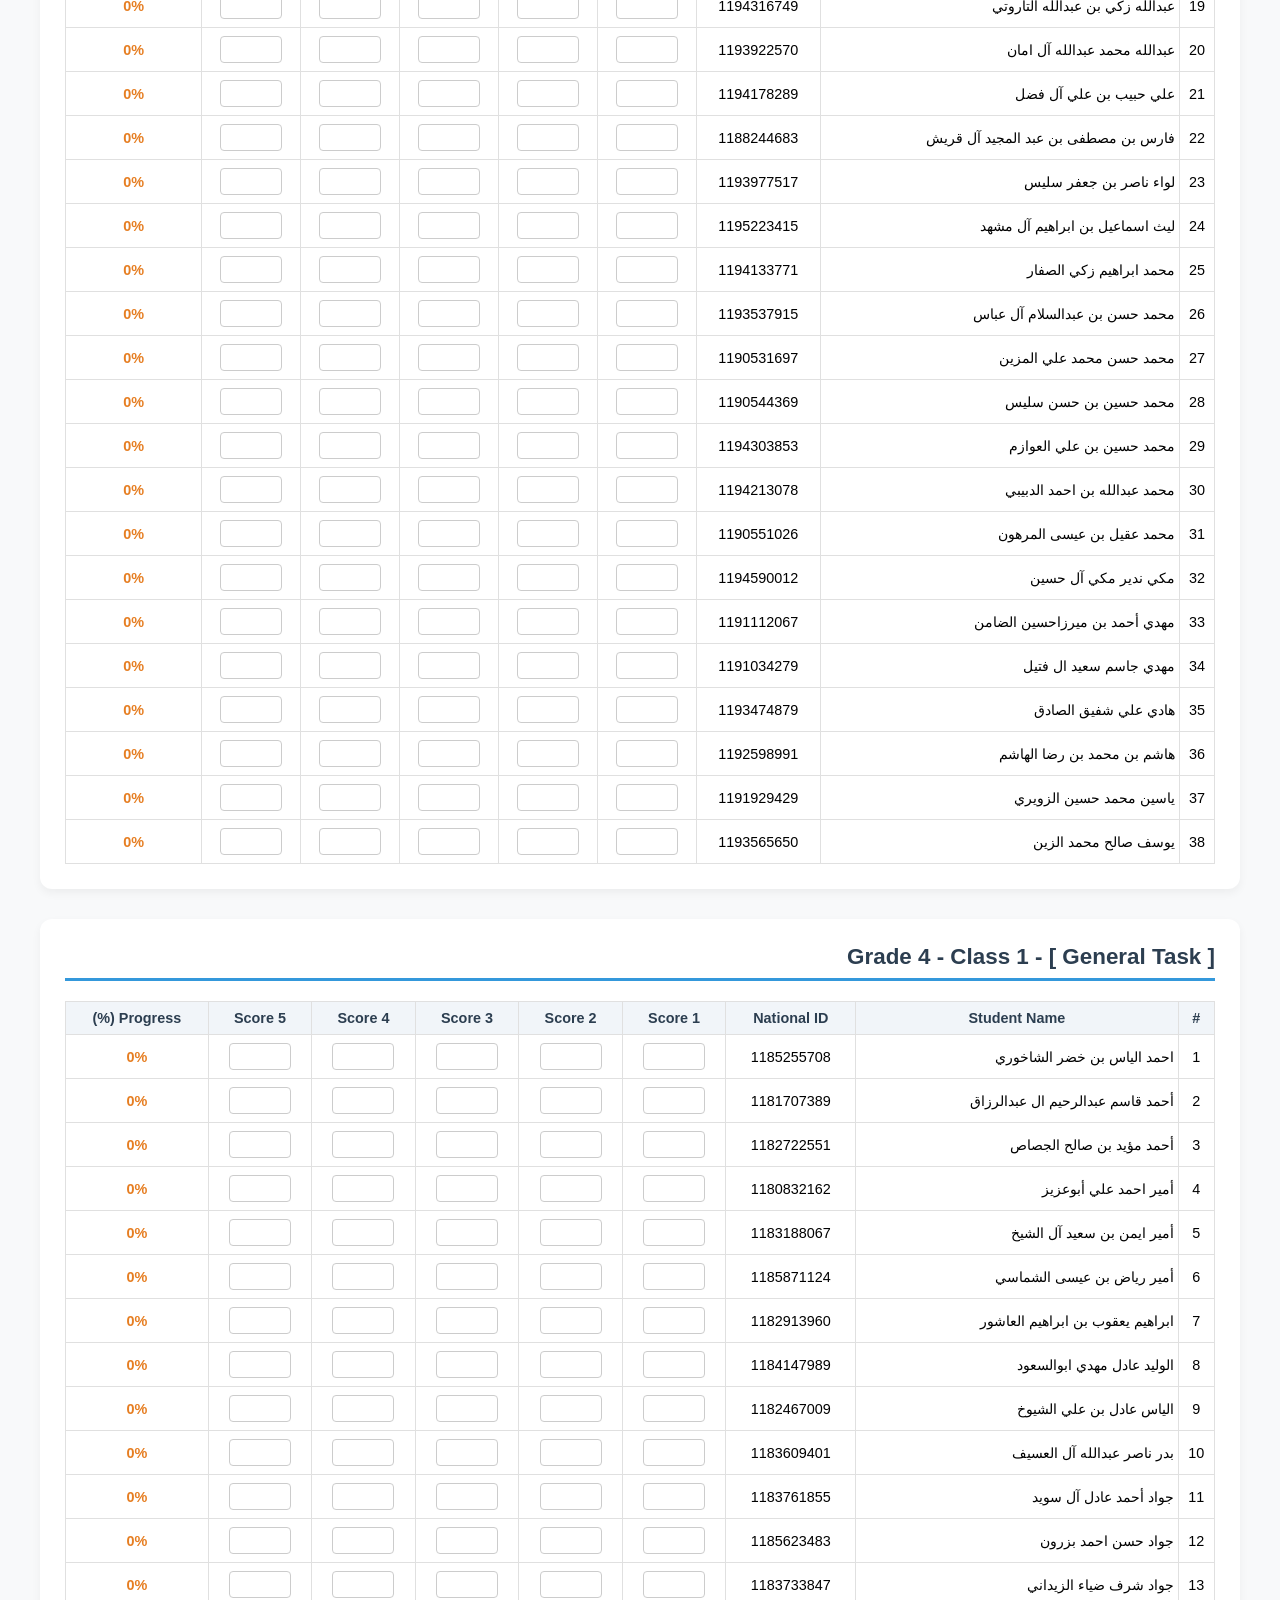
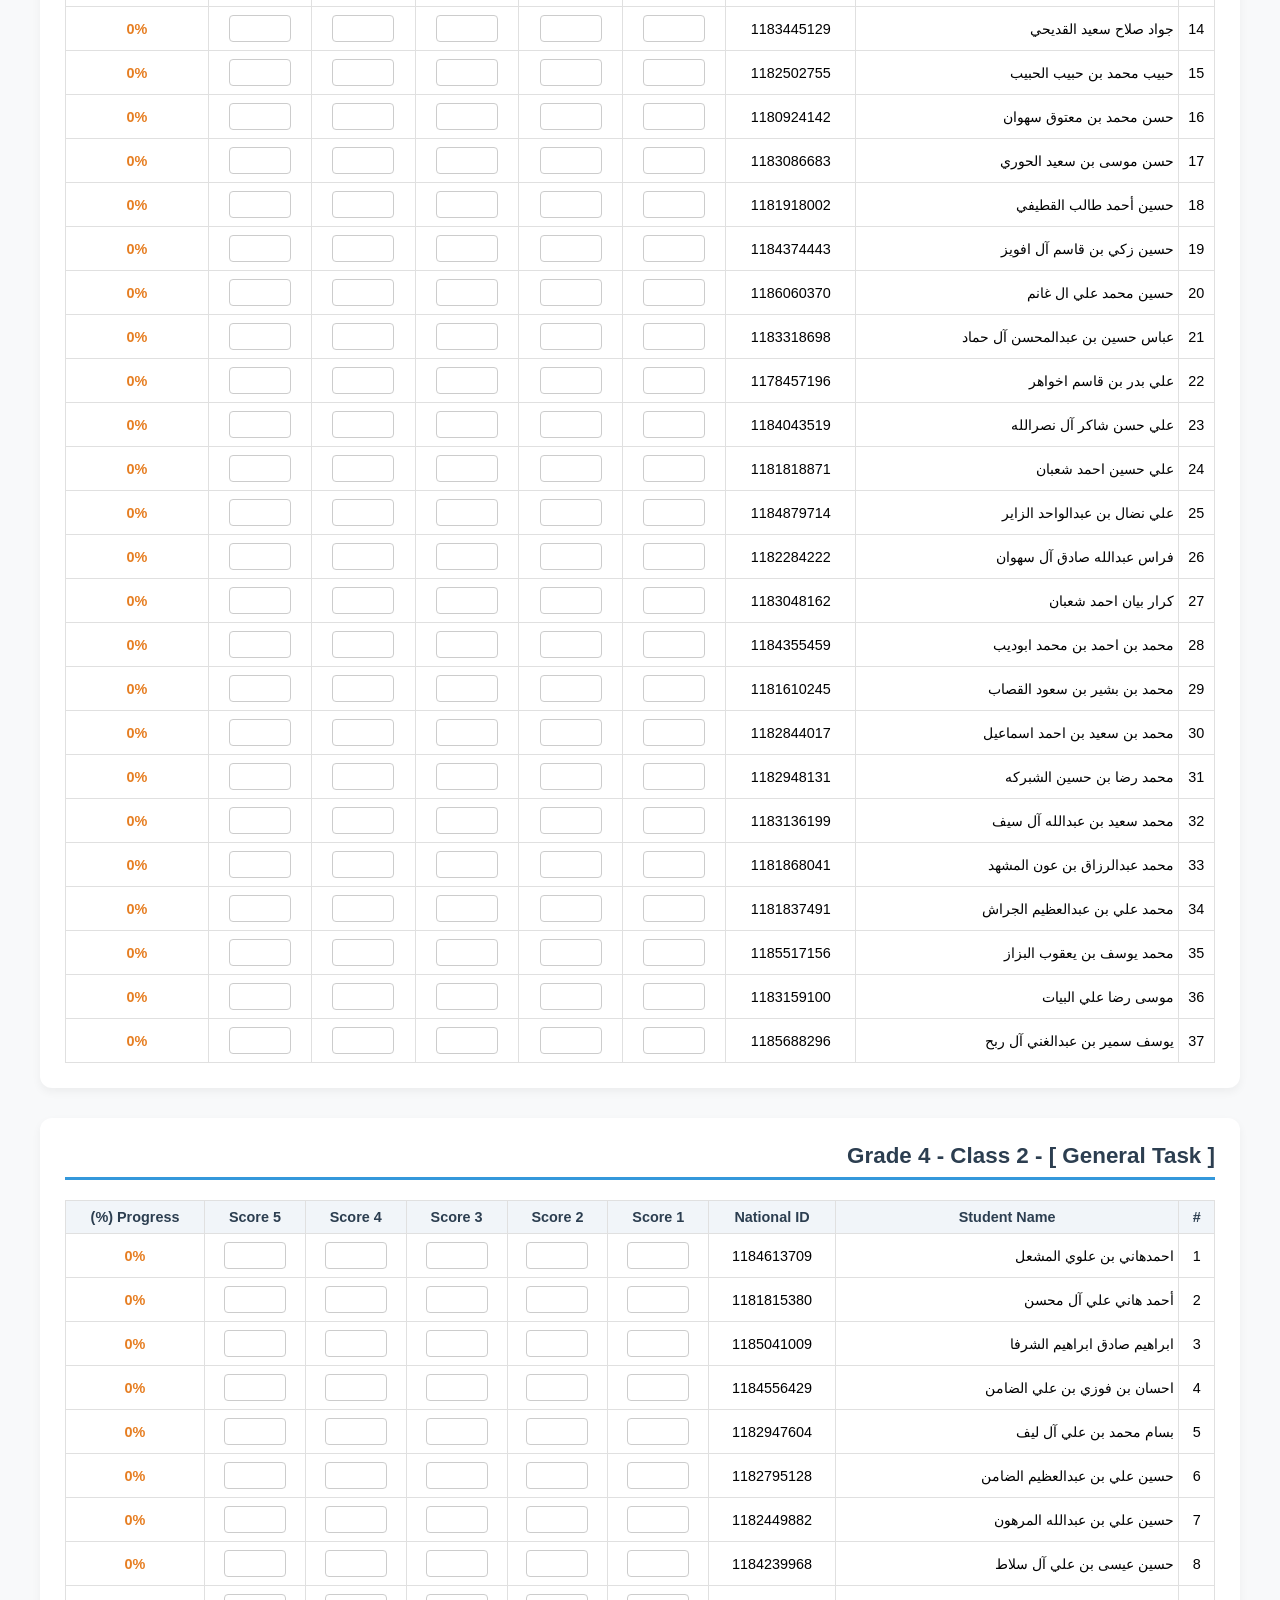
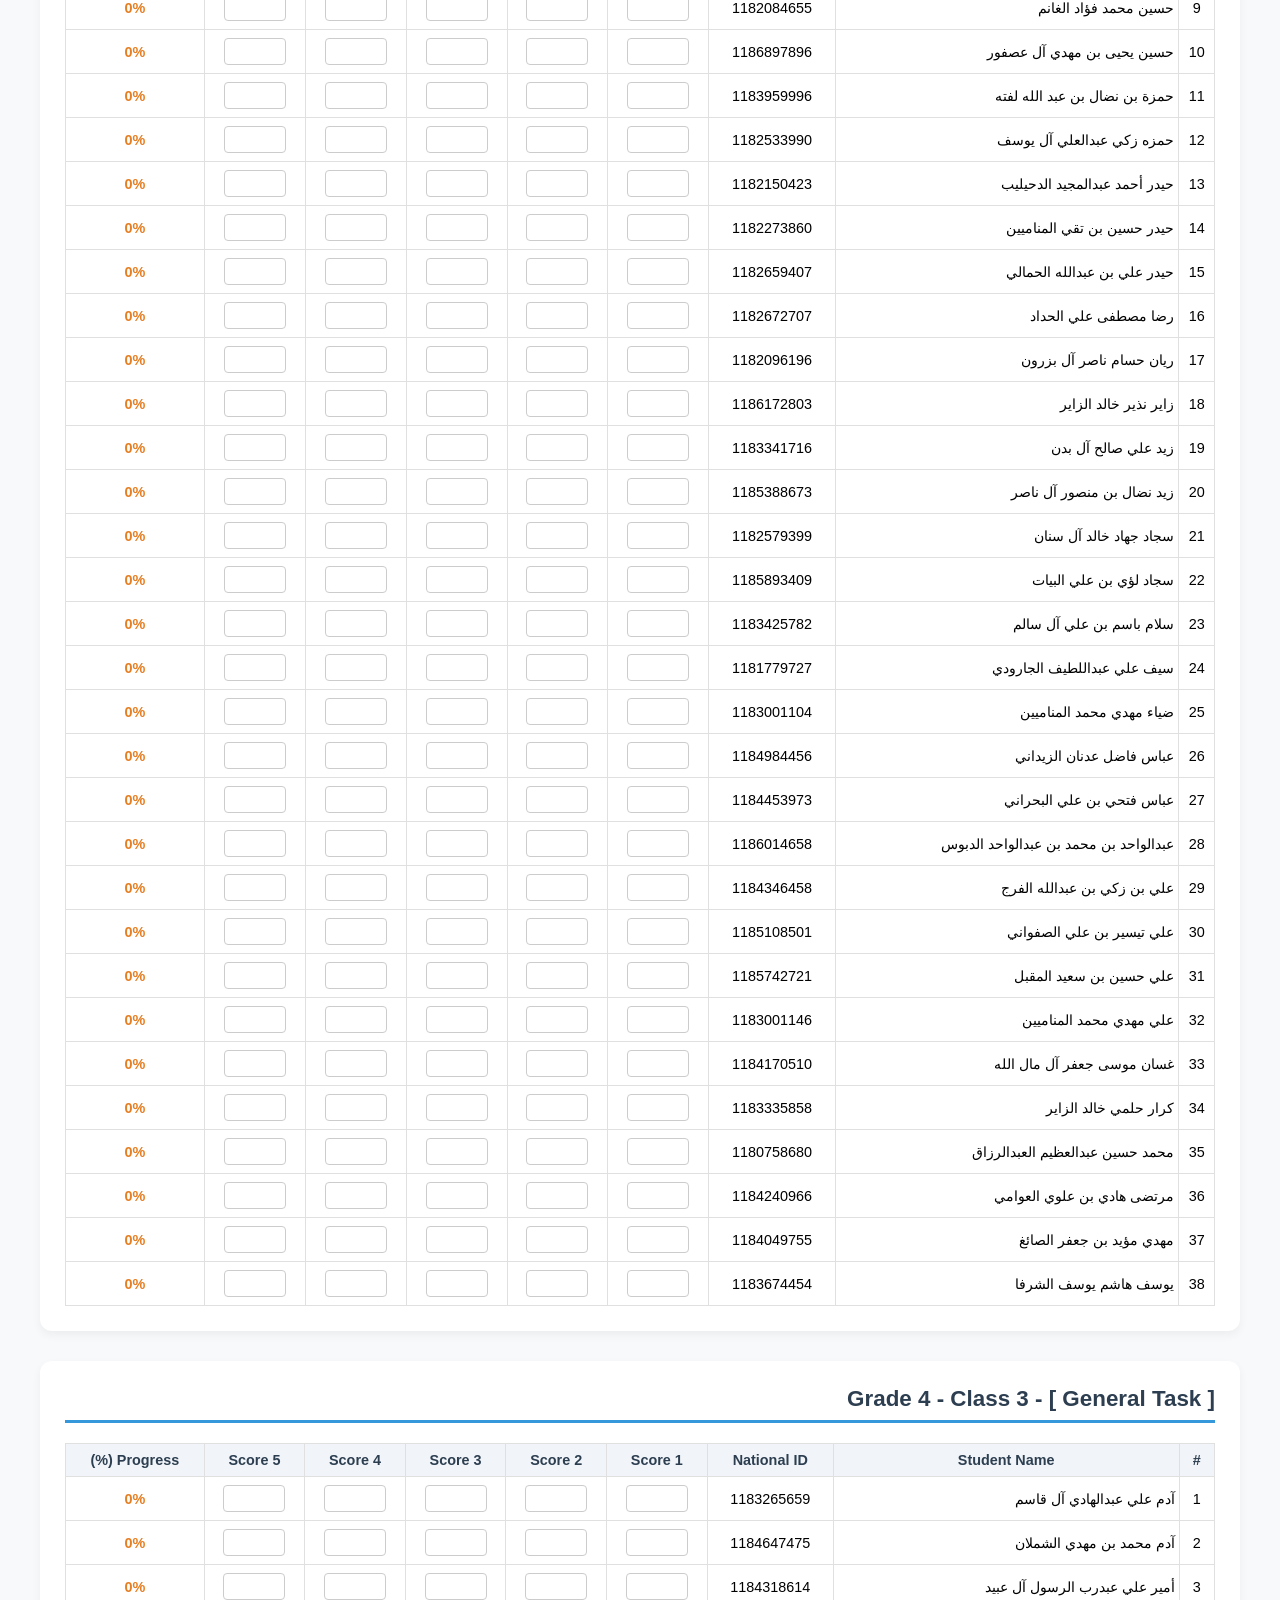
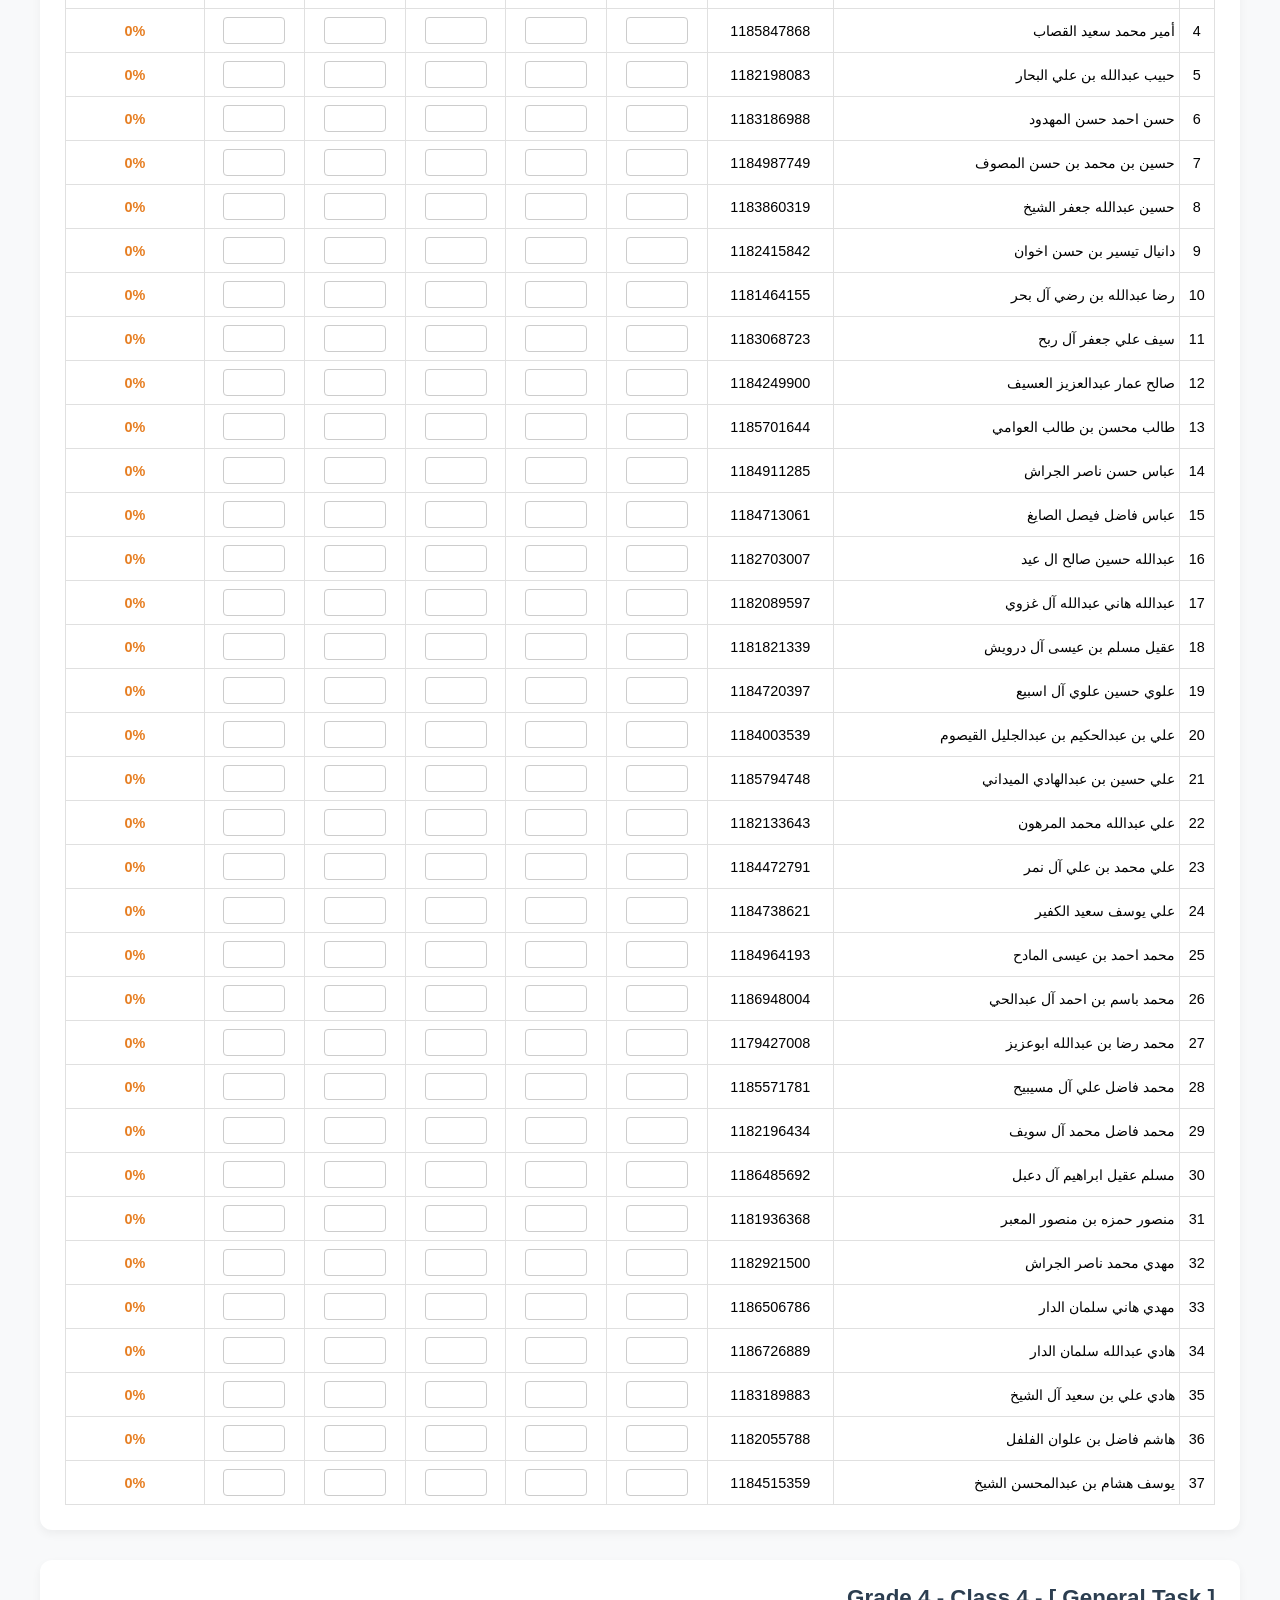
==== commit dbc1d95a: "Update index.html" ====
--- a/index.html
+++ b/index.html
@@ -486,7 +486,7 @@
               { "id": "1183425782", "name": "سلام باسم بن علي آل سالم" },
               { "id": "1181779727", "name": "سيف علي عبداللطيف الجارودي" },
               { "id": "1183001104", "name": "ضياء مهدي محمد المناميين" },
-              { "id": "1184879714", "name": "عباس فاضل عدنان الزيداني" },
+              { "id": "1184984456", "name": "عباس فاضل عدنان الزيداني" },
               { "id": "1184453973", "name": "عباس فتحي بن علي البحراني" },
               { "id": "1186014658", "name": "عبدالواحد بن محمد بن عبدالواحد الدبوس" },
               { "id": "1184346458", "name": "علي بن زكي بن عبدالله الفرج" },
@@ -581,7 +581,7 @@
         },
         "Test Grade": {
             "Test Class": [
-                { "id": "9999", "name": "Teacher Test", "results": [0,0,0,0,0] }
+                { "id": "9999", "name": "Teacher Test", "results": [0,0,0,0] }
             ]
         }
     };
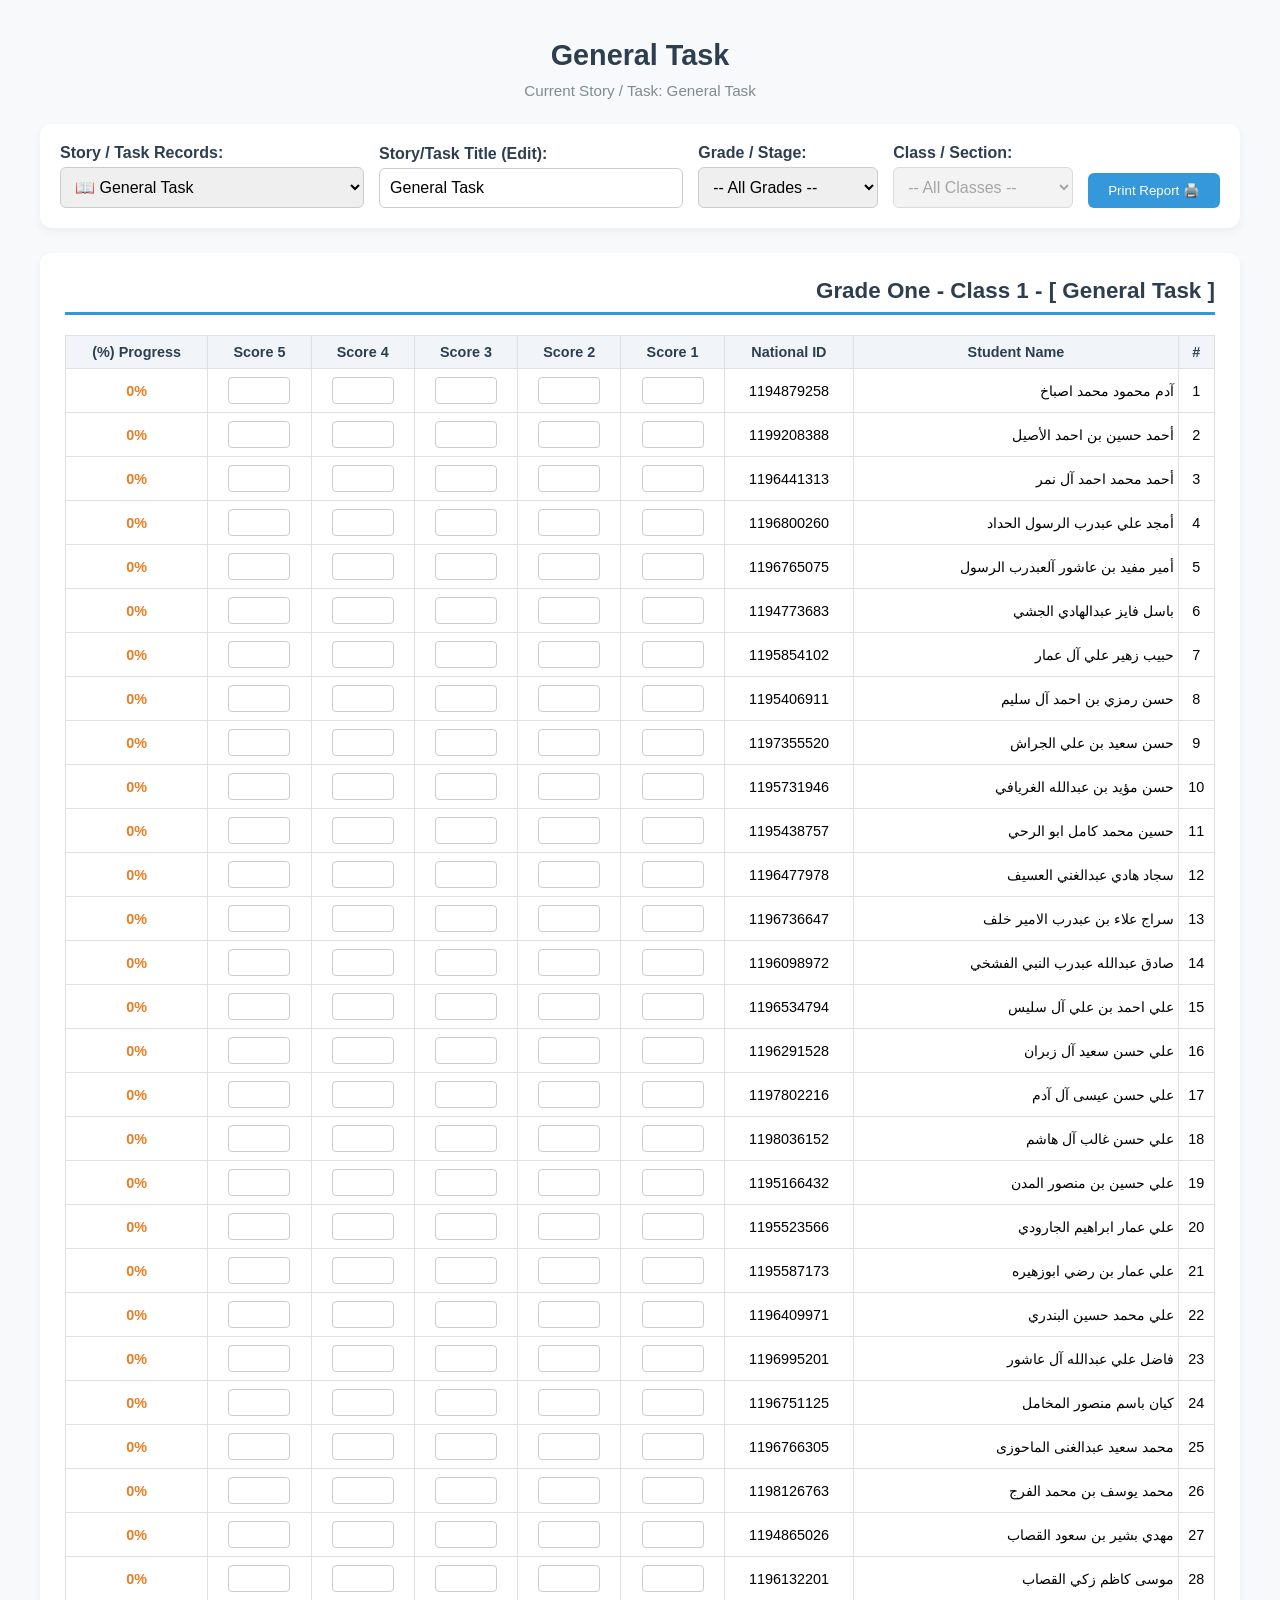
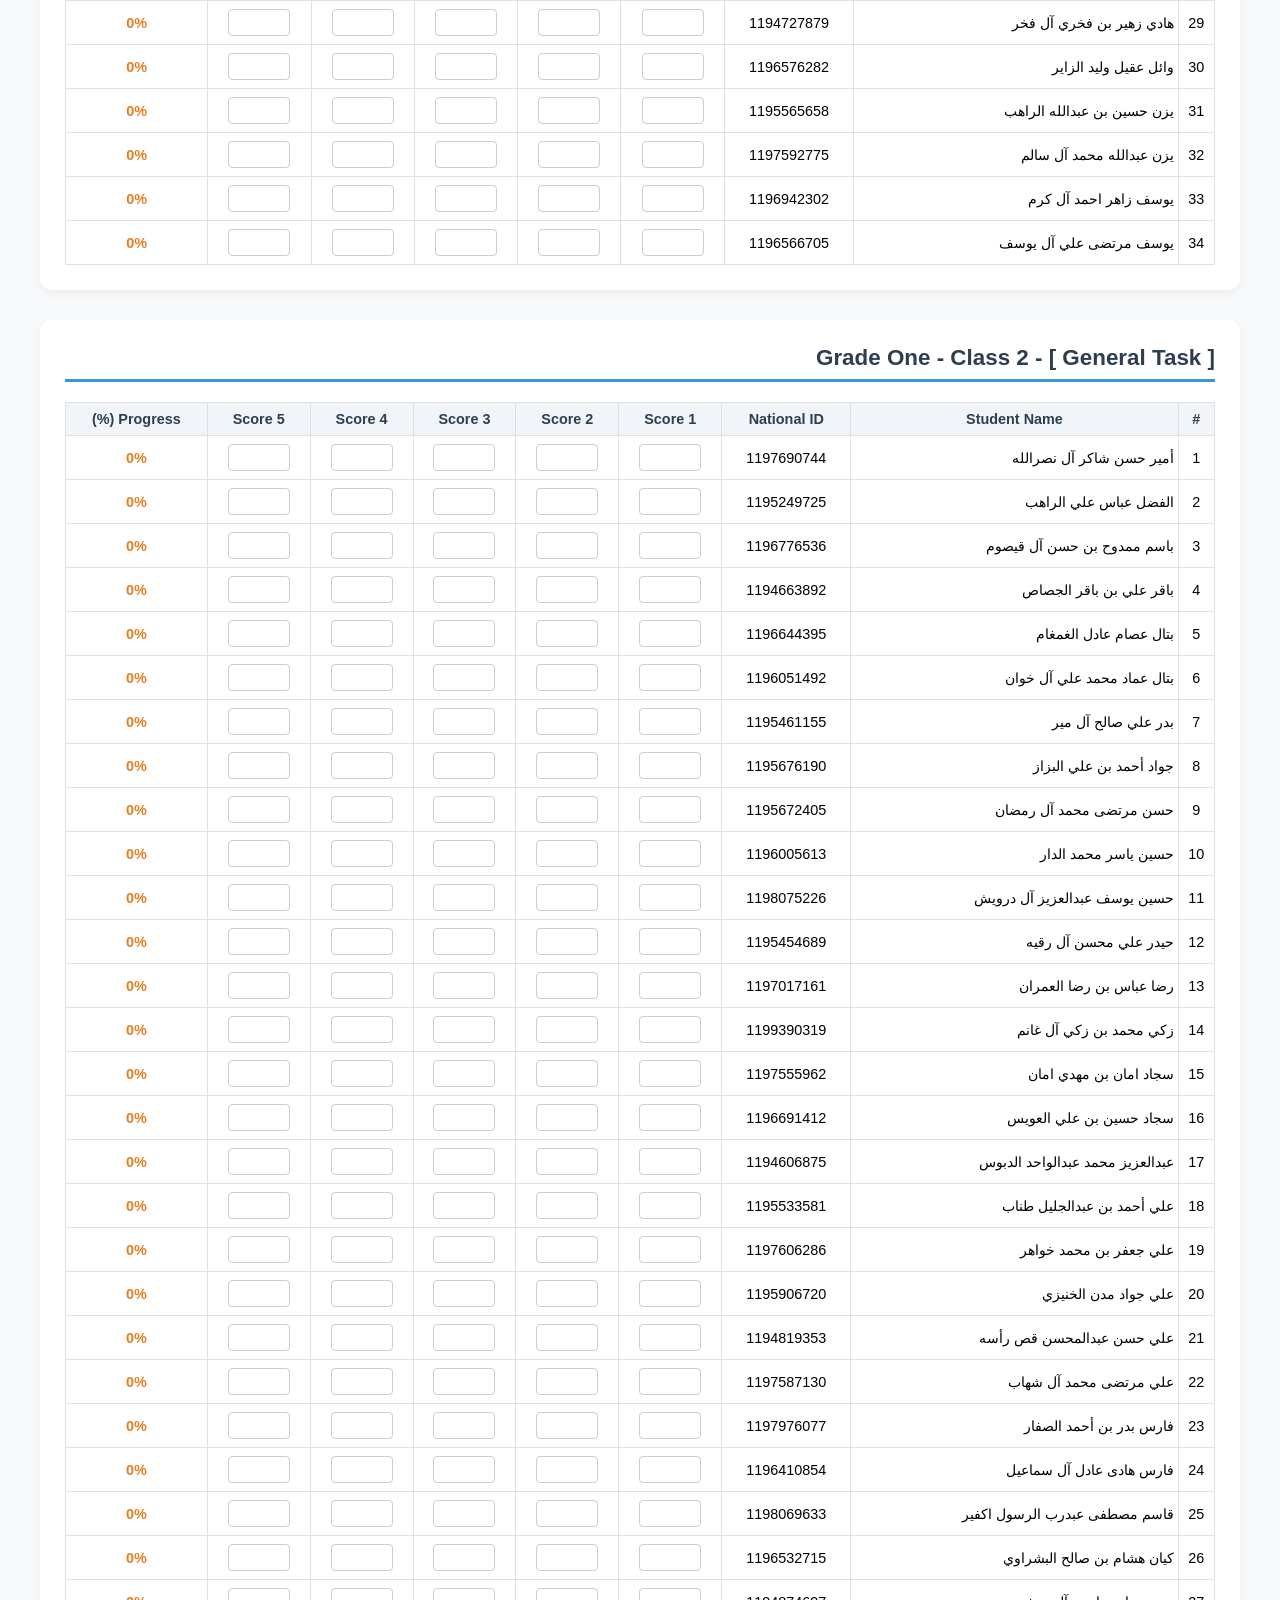
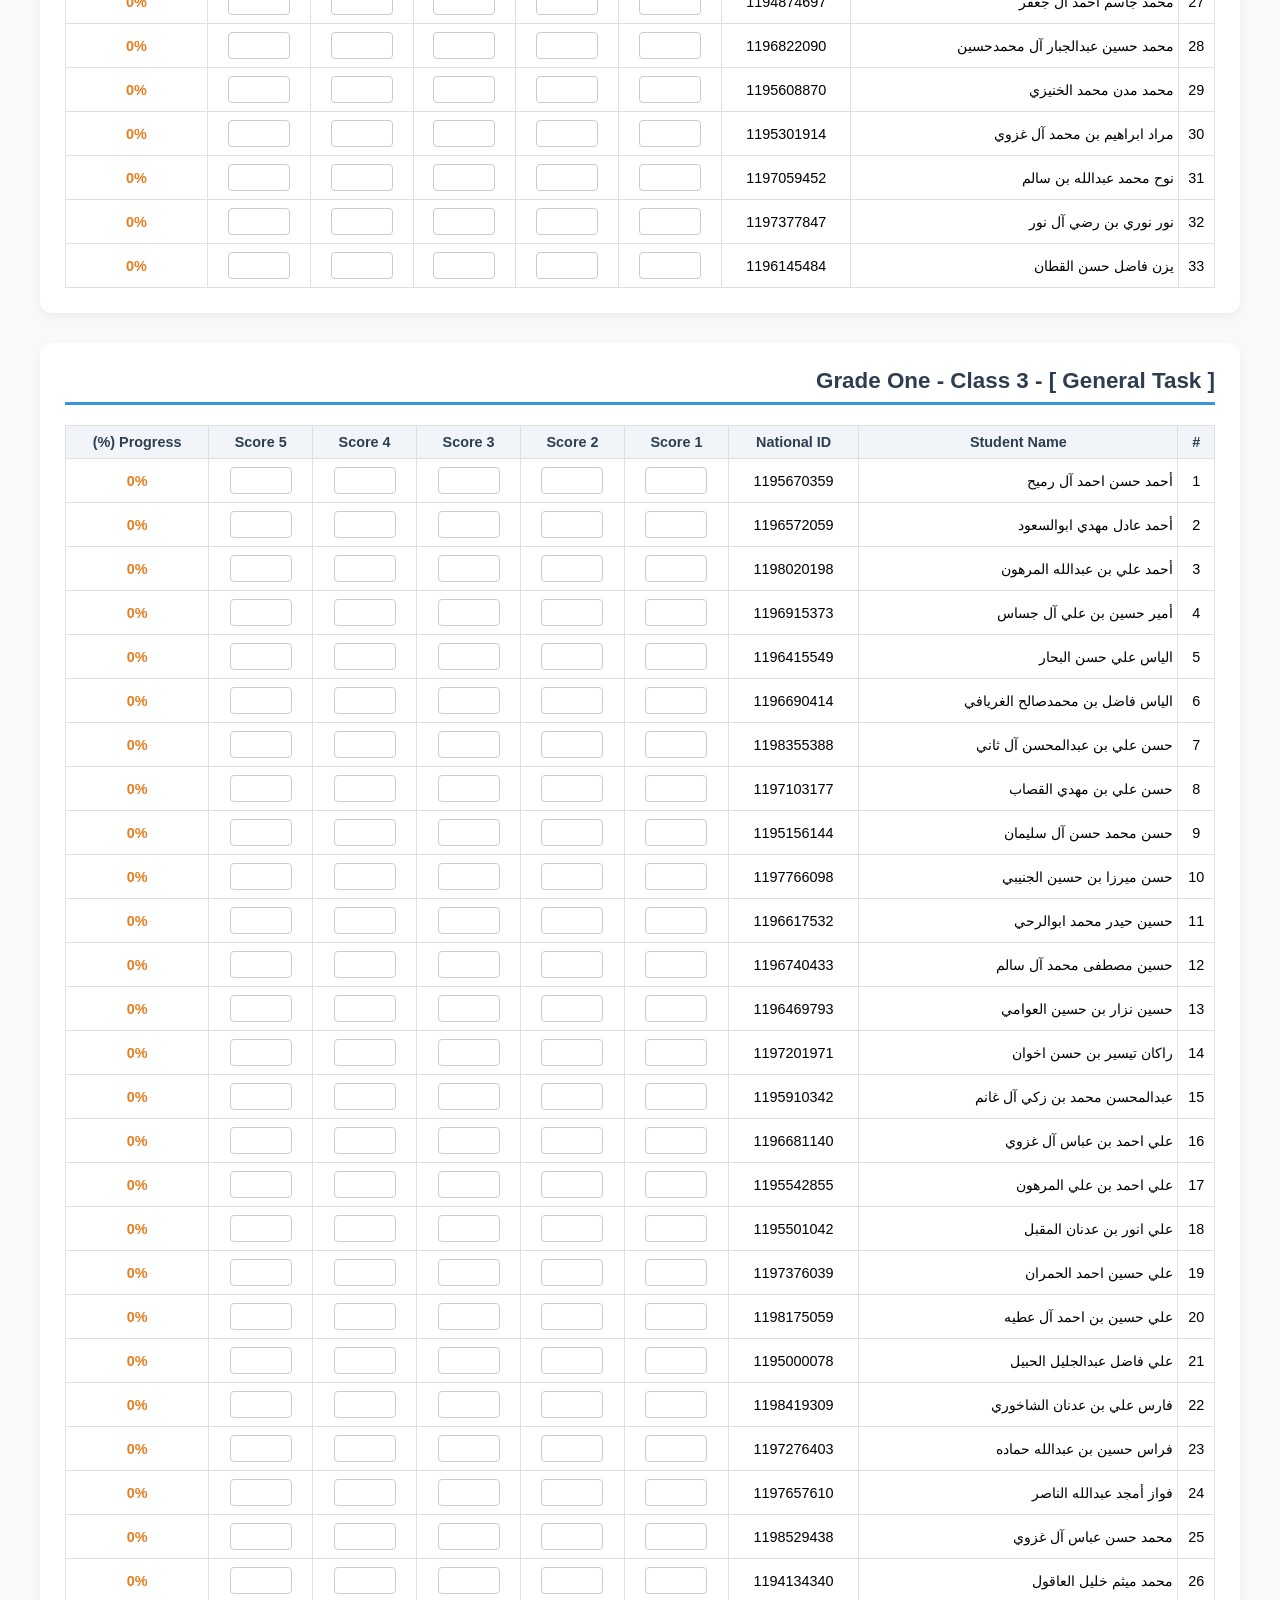
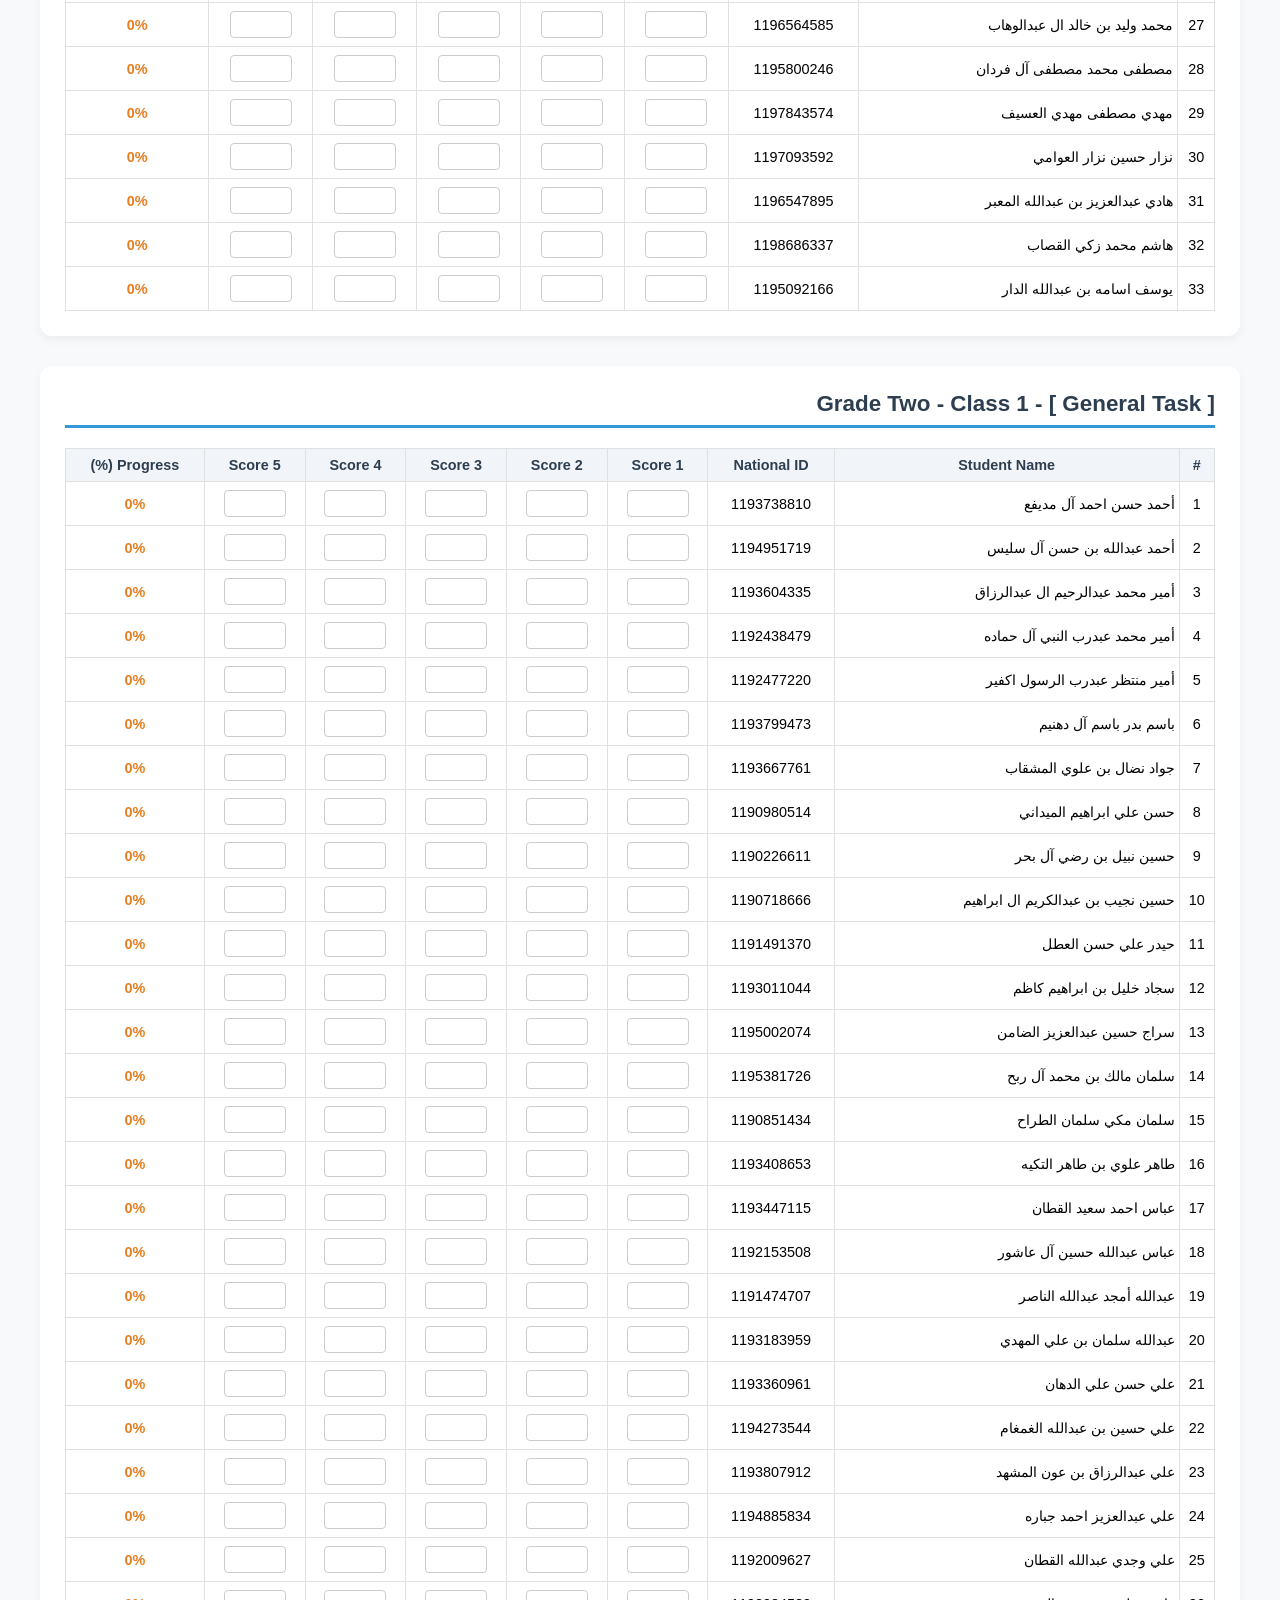
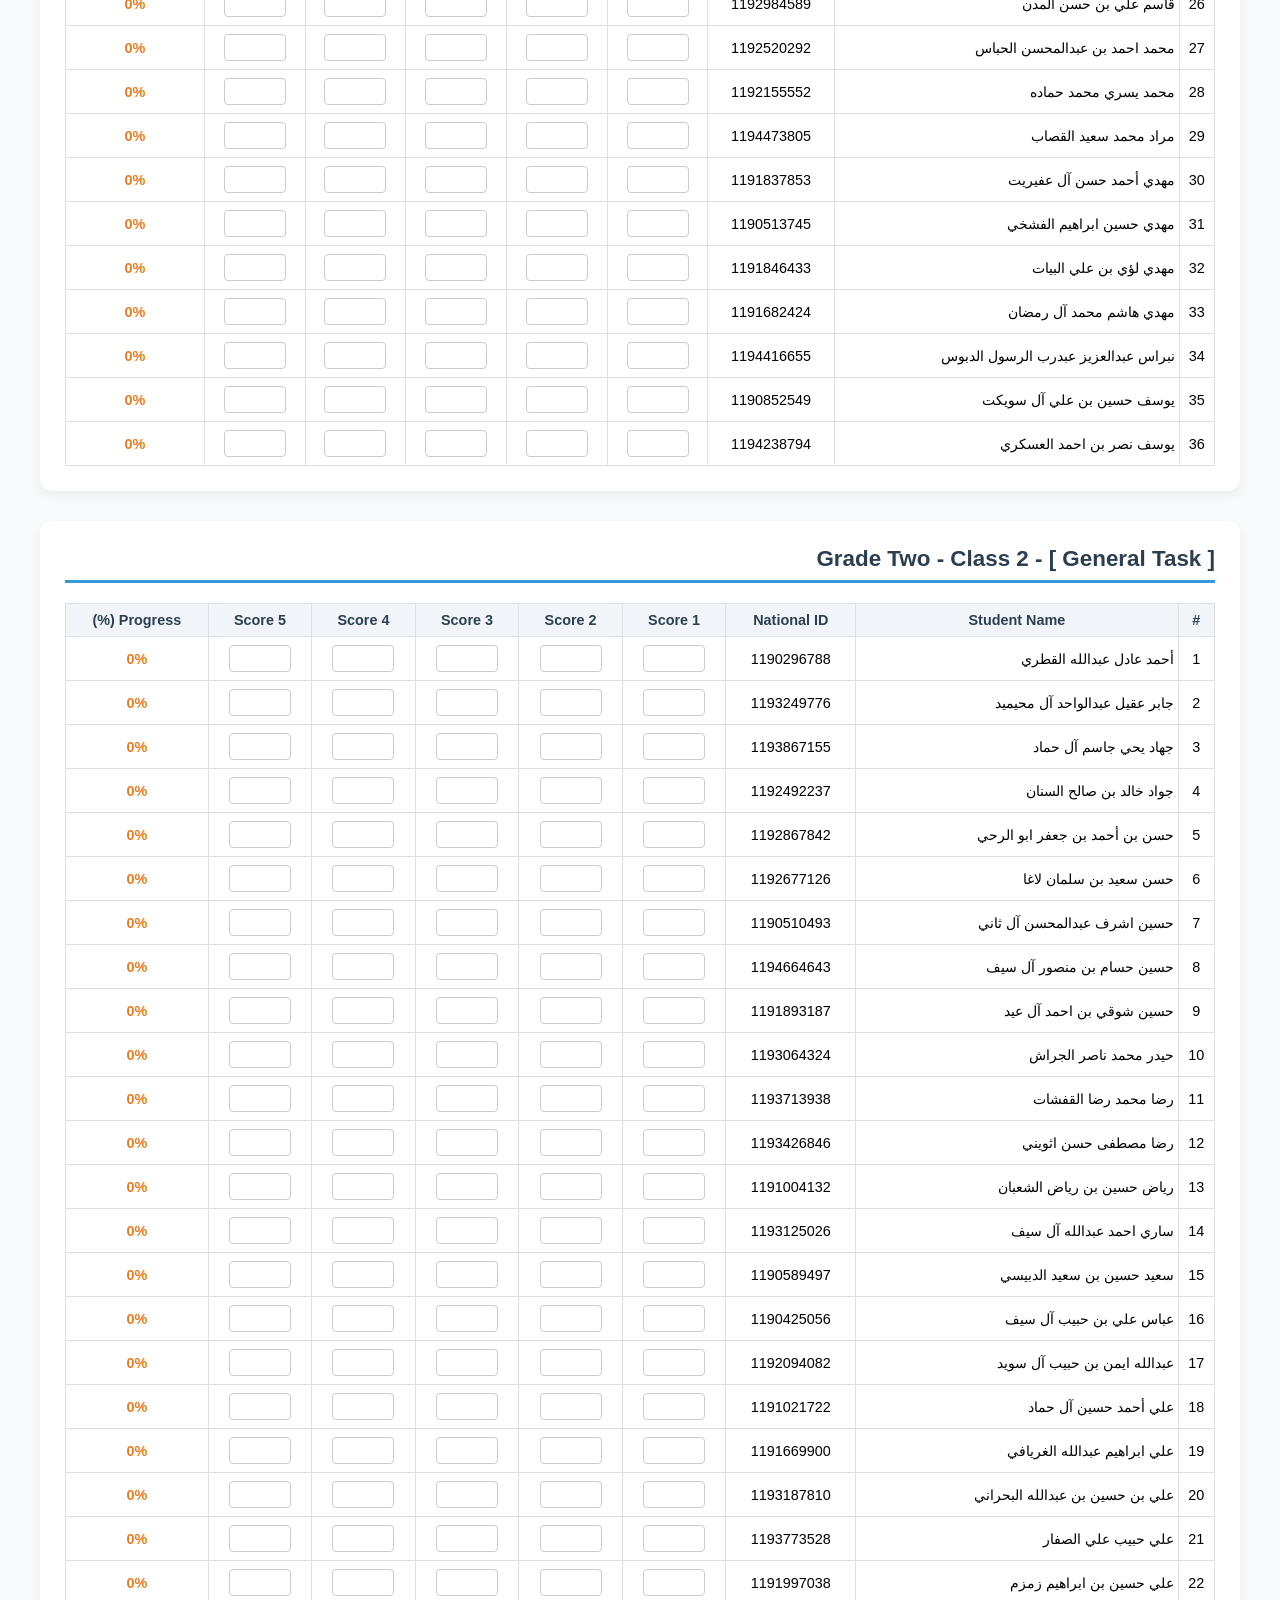
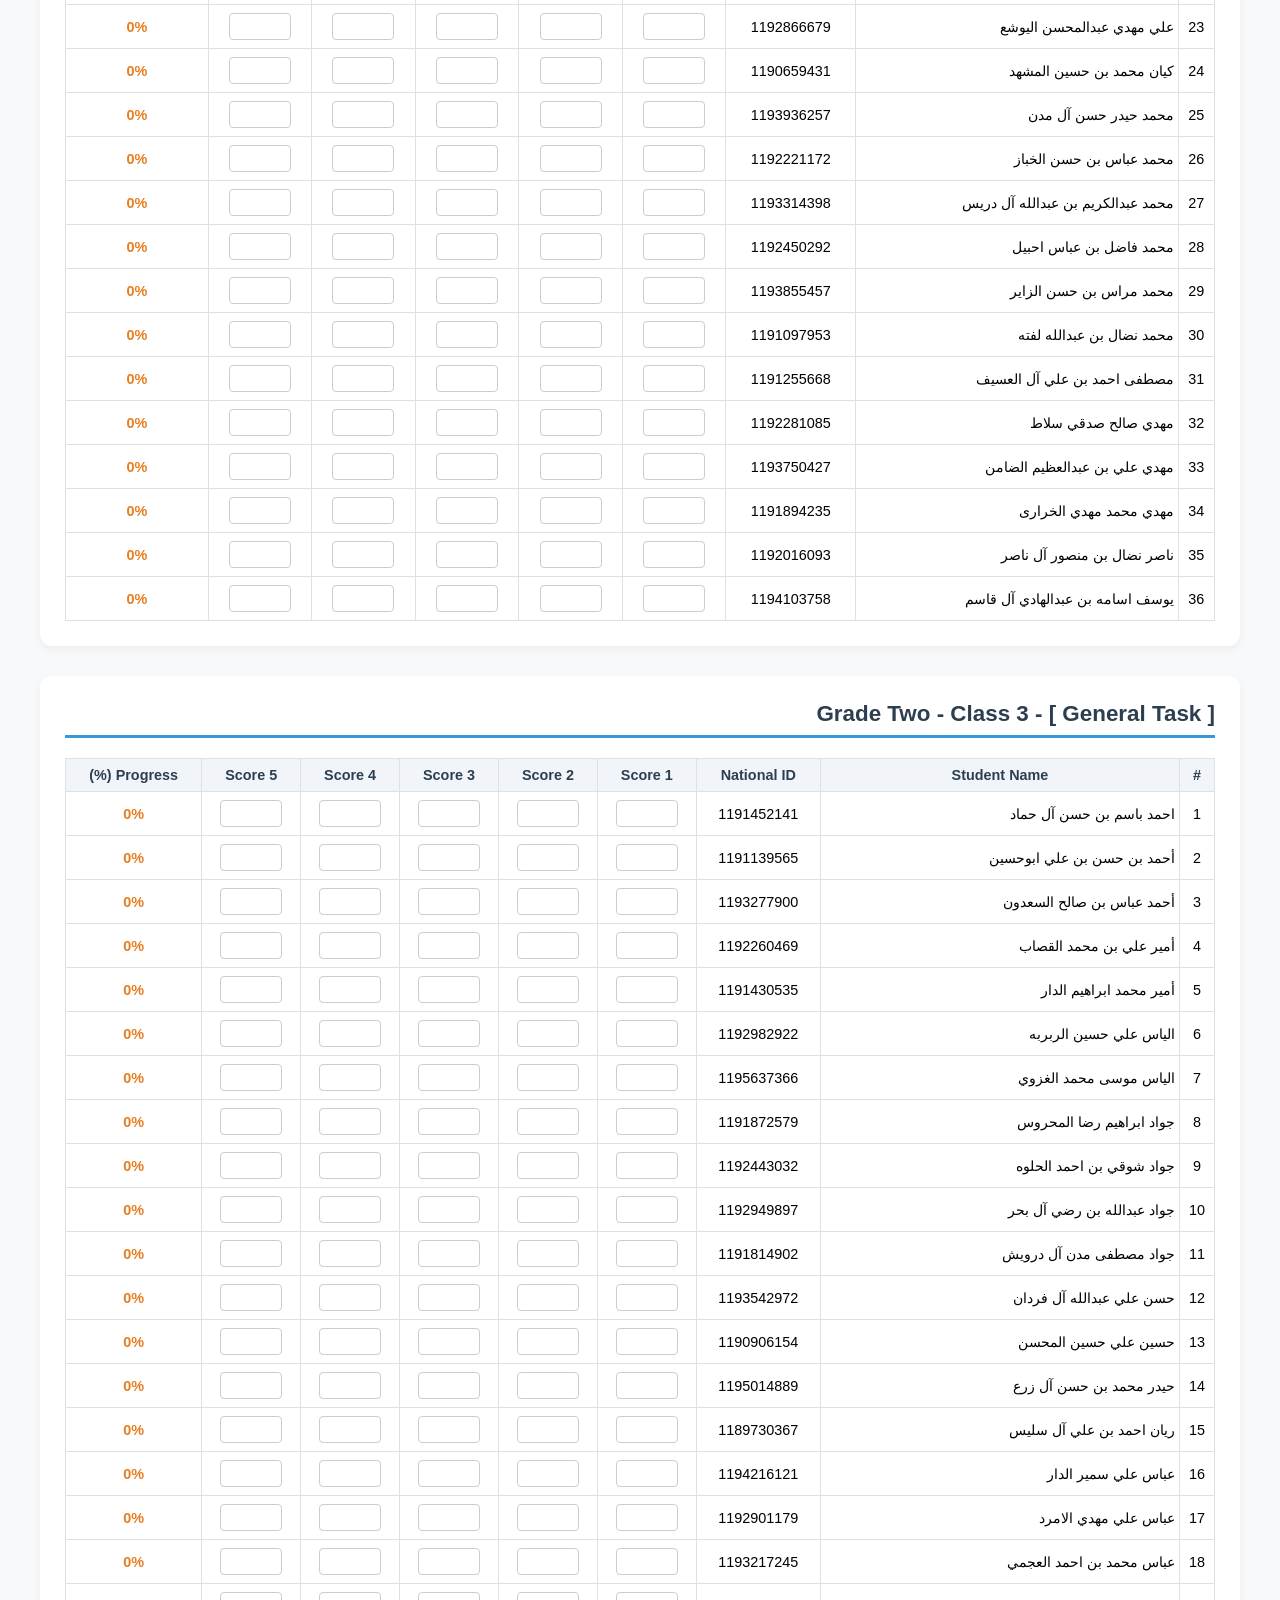
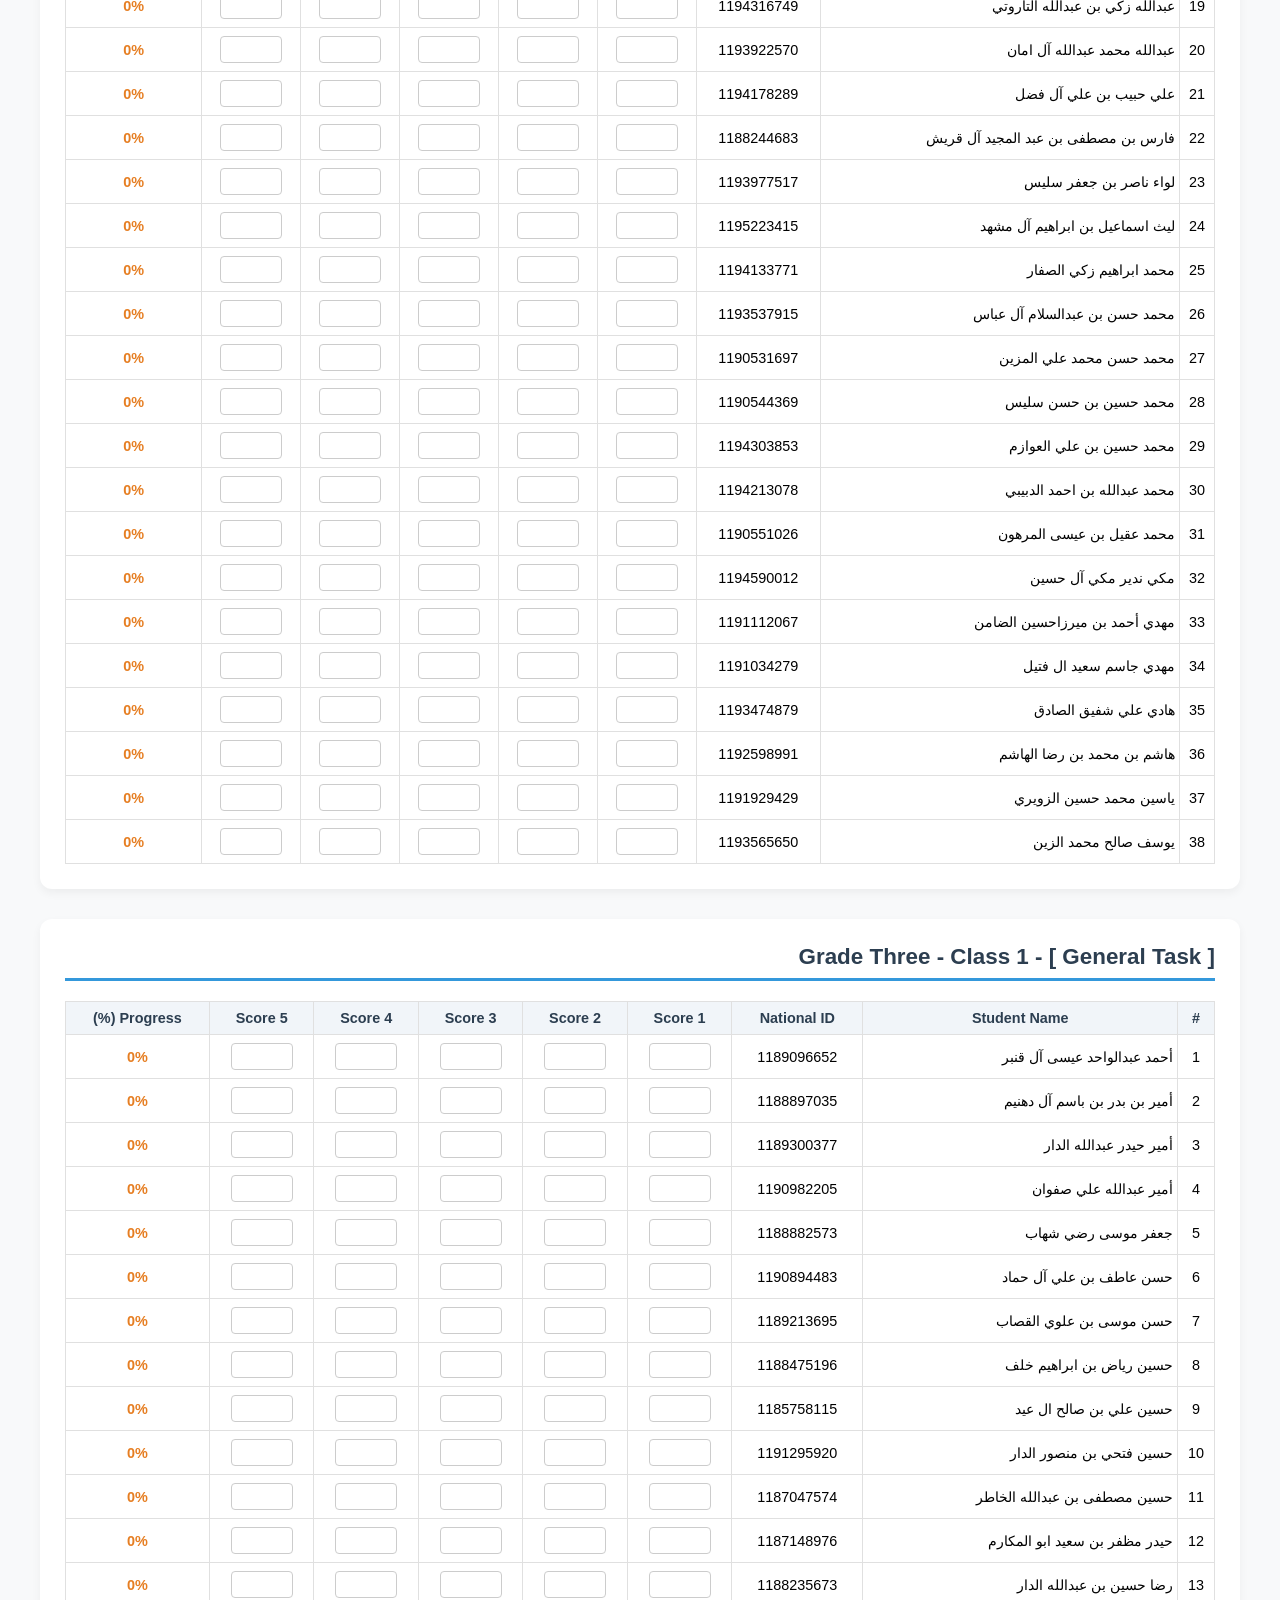
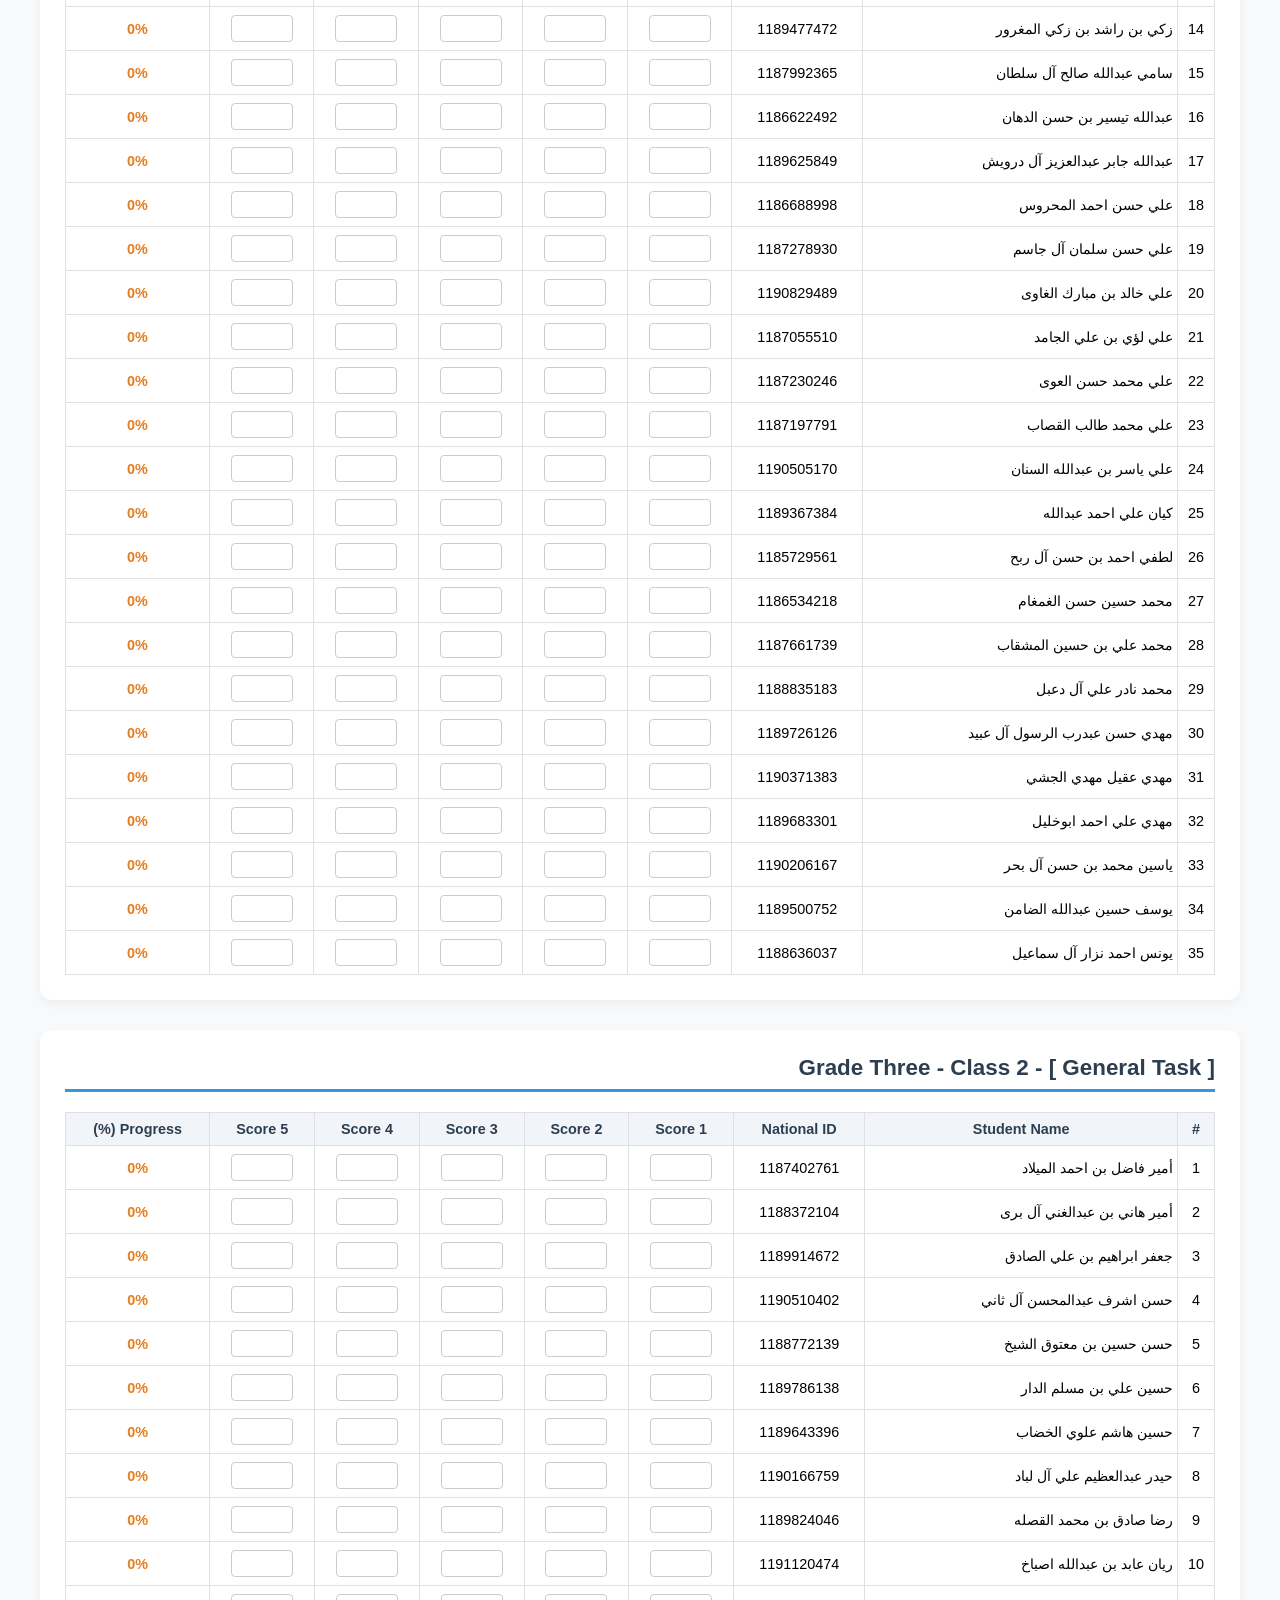
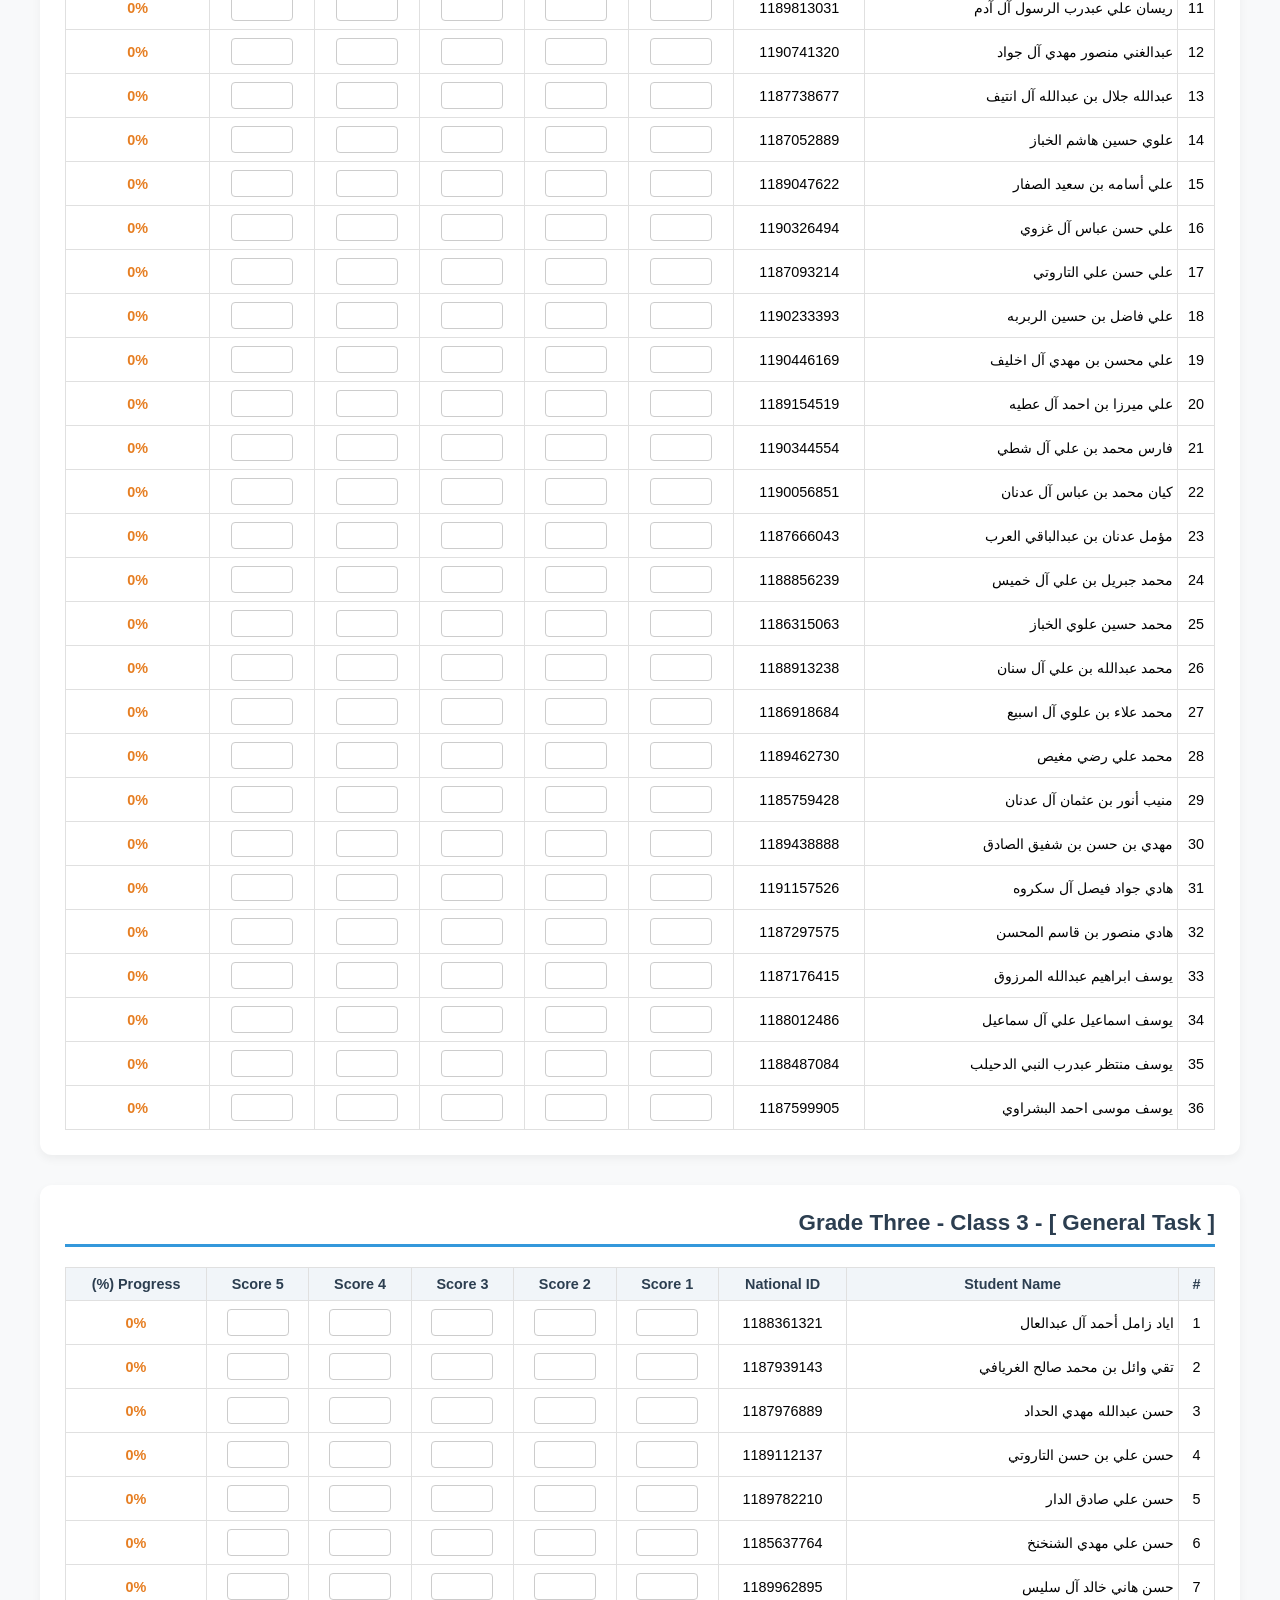
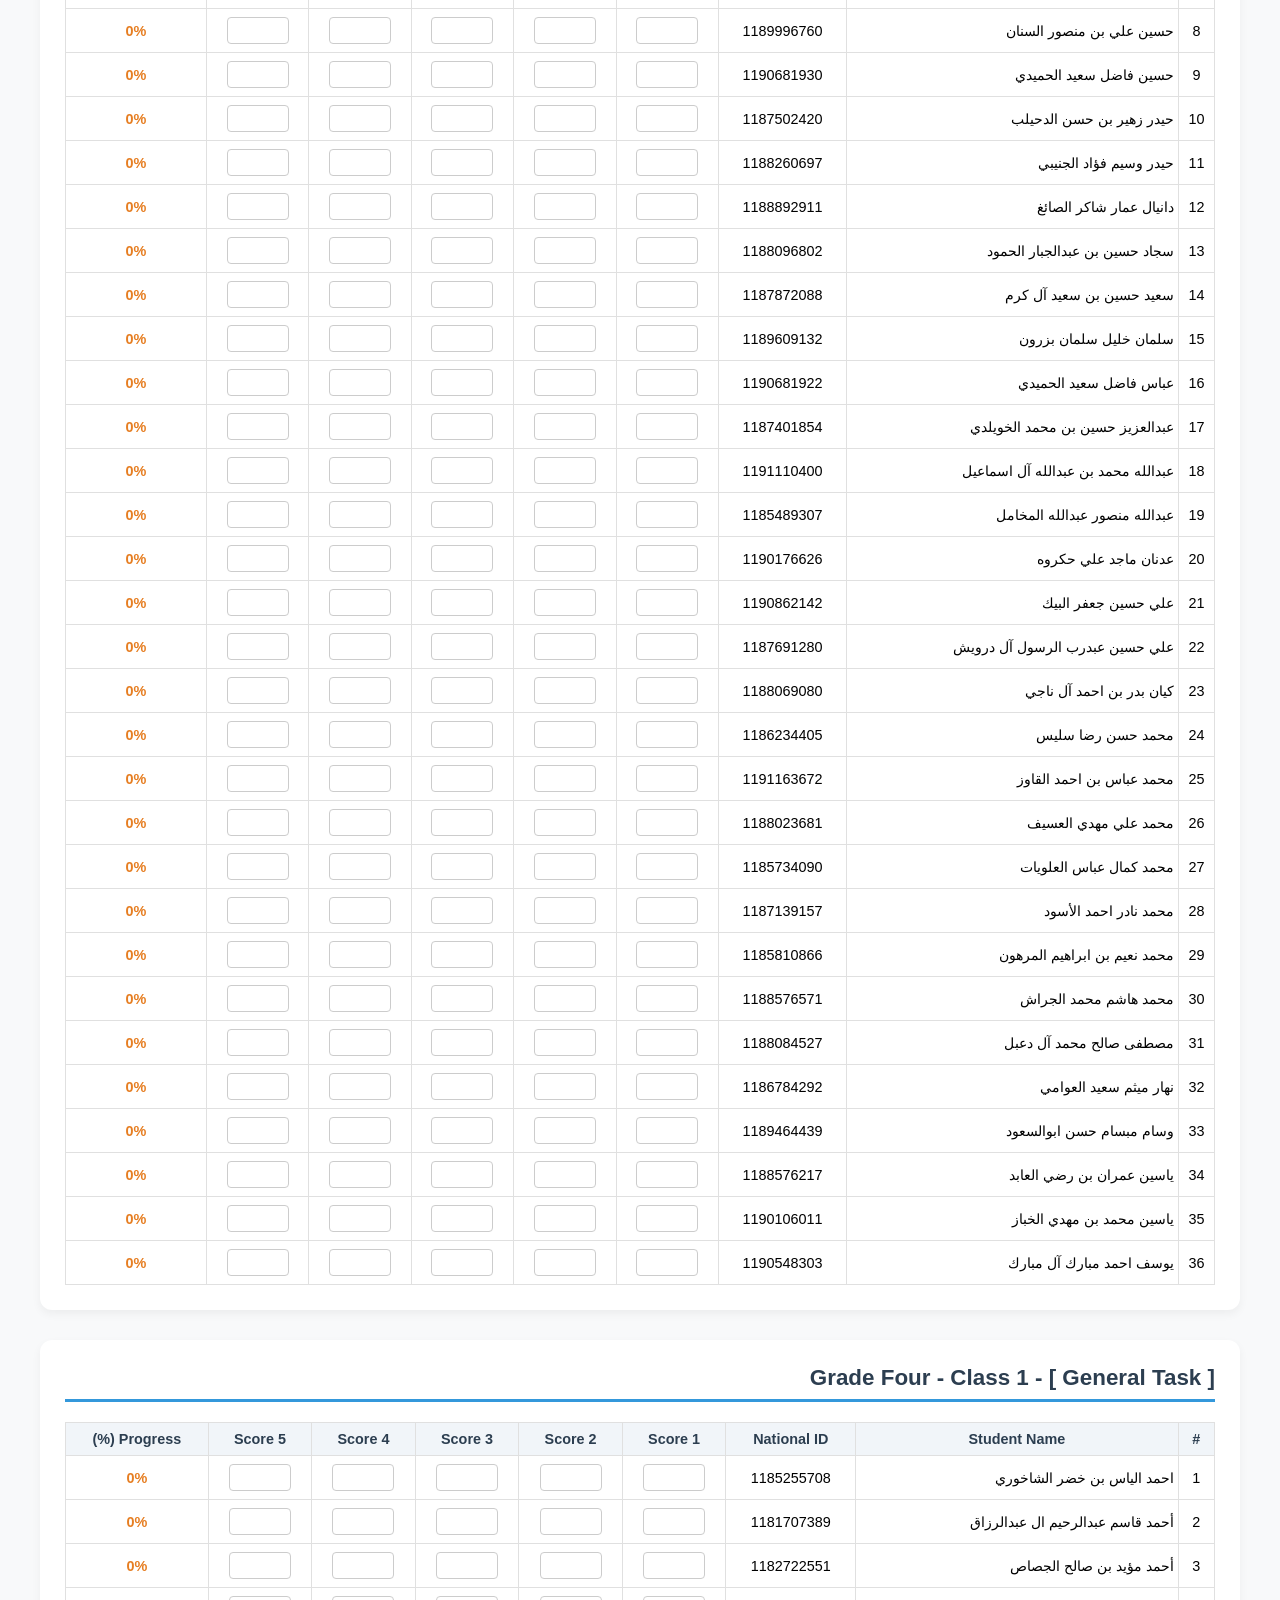
==== commit 197b49dd: "Update index.html" ====
--- a/index.html
+++ b/index.html
@@ -90,7 +90,6 @@
             margin-bottom: 25px;
         }
 
-        /* اتجاه الجداول من اليمين إلى اليسار */
         table {
             width: 100%;
             border-collapse: collapse;
@@ -137,29 +136,20 @@
             body { background: white; padding: 0; }
             .class-section { box-shadow: none; padding: 0; margin-bottom: 0; page-break-after: always; }
             table, th, td { border: 1px solid #000; }
-            .score-input {
-                border: none;
-                background: transparent;
-            }
+            .score-input { border: none; background: transparent; }
         }
     </style>
 </head>
 <body>
 
 <div class="container">
-    
-    <!-- Dynamic Main Title & Subtitle -->
     <h1 id="reportTitleHeader" class="report-header-title">Reading Assessment Report</h1>
     <div id="taskSubHeader" class="task-badge">Current Story/Task: General Task</div>
 
-    <!-- Controls Card -->
     <div class="selector-card">
-        
         <div class="form-group" style="flex: 2;">
             <label for="taskSelect">Story / Task Records:</label>
-            <select id="taskSelect" onchange="switchTaskRecord(this.value)">
-                <!-- Dynamically populated -->
-            </select>
+            <select id="taskSelect" onchange="switchTaskRecord(this.value)"></select>
         </div>
 
         <div class="form-group" style="flex: 2;">
@@ -184,408 +174,12 @@
         <button class="no-print" onclick="window.print()" style="padding: 10px 20px; background: var(--accent-color); color: white; border: none; border-radius: 6px; cursor: pointer; height: fit-content;">Print Report 🖨️</button>
     </div>
 
-    <!-- Data Display Area -->
     <div id="dataContainer">
         <div class="status-box">Loading records...</div>
     </div>
-
 </div>
 
 <script>
-    // Complete Base Student Structure with Test Grade/Class Restored
-    const baseStudentsStructure = {
-         "Grade 1": {
-    "1": [
-      { "id": "1194879258", "name": "آدم محمود محمد اصباخ" },
-      { "id": "1199208388", "name": "أحمد حسين بن احمد الأصيل" },
-      { "id": "1196441313", "name": "أحمد محمد احمد آل نمر" },
-      { "id": "1196800260", "name": "أمجد علي عبدرب الرسول الحداد" },
-      { "id": "1196765075", "name": "أمير مفيد بن عاشور آلعبدرب الرسول" },
-      { "id": "1194773683", "name": "باسل فايز عبدالهادي الجشي" },
-      { "id": "1195854102", "name": "حبيب زهير علي آل عمار" },
-      { "id": "1195406911", "name": "حسن رمزي بن احمد آل سليم" },
-      { "id": "1197355520", "name": "حسن سعيد بن علي الجراش" },
-      { "id": "1195731946", "name": "حسن مؤيد بن عبدالله الغريافي" },
-      { "id": "1195438757", "name": "حسين محمد كامل ابو الرحي" },
-      { "id": "1196477978", "name": "سجاد هادي عبدالغني العسيف" },
-      { "id": "1196736647", "name": "سراج علاء بن عبدرب الامير خلف" },
-      { "id": "1196098972", "name": "صادق عبدالله عبدرب النبي الفشخي" },
-      { "id": "1196534794", "name": "علي احمد بن علي آل سليس" },
-      { "id": "1196291528", "name": "علي حسن سعيد آل زبران" },
-      { "id": "1197802216", "name": "علي حسن عيسى آل آدم" },
-      { "id": "1198036152", "name": "علي حسن غالب آل هاشم" },
-      { "id": "1195166432", "name": "علي حسين بن منصور المدن" },
-      { "id": "1195523566", "name": "علي عمار ابراهيم الجارودي" },
-      { "id": "1195587173", "name": "علي عمار بن رضي ابوزهيره" },
-      { "id": "1196409971", "name": "علي محمد حسين البندري" },
-      { "id": "1196995201", "name": "فاضل علي عبدالله آل عاشور" },
-      { "id": "1196751125", "name": "كيان باسم منصور المخامل" },
-      { "id": "1196766305", "name": "محمد سعيد عبدالغنى الماحوزى" },
-      { "id": "1198126763", "name": "محمد يوسف بن محمد الفرج" },
-      { "id": "1194865026", "name": "مهدي بشير بن سعود القصاب" },
-      { "id": "1196132201", "name": "موسى كاظم زكي القصاب" },
-      { "id": "1194727879", "name": "هادي زهير بن فخري آل فخر" },
-      { "id": "1196576282", "name": "وائل عقيل وليد الزاير" },
-      { "id": "1195565658", "name": "يزن حسين بن عبدالله الراهب" },
-      { "id": "1197592775", "name": "يزن عبدالله محمد آل سالم" },
-      { "id": "1196942302", "name": "يوسف زاهر احمد آل كرم" },
-      { "id": "1196566705", "name": "يوسف مرتضى علي آل يوسف" }
-    ],
-    "2": [
-      { "id": "1197690744", "name": "أمير حسن شاكر آل نصرالله" },
-      { "id": "1195249725", "name": "الفضل عباس علي الراهب" },
-      { "id": "1196776536", "name": "باسم ممدوح بن حسن آل قيصوم" },
-      { "id": "1194663892", "name": "باقر علي بن باقر الجصاص" },
-      { "id": "1196644395", "name": "بتال عصام عادل الغمغام" },
-      { "id": "1196051492", "name": "بتال عماد محمد علي آل خوان" },
-      { "id": "1195461155", "name": "بدر علي صالح آل مير" },
-      { "id": "1195676190", "name": "جواد أحمد بن علي البزاز" },
-      { "id": "1195672405", "name": "حسن مرتضى محمد آل رمضان" },
-      { "id": "1196005613", "name": "حسين ياسر محمد الدار" },
-      { "id": "1198075226", "name": "حسين يوسف عبدالعزيز آل درويش" },
-      { "id": "1195454689", "name": "حيدر علي محسن آل رقيه" },
-      { "id": "1197017161", "name": "رضا عباس بن رضا العمران" },
-      { "id": "1199390319", "name": "زكي محمد بن زكي آل غانم" },
-      { "id": "1197555962", "name": "سجاد امان بن مهدي امان" },
-      { "id": "1196691412", "name": "سجاد حسين بن علي العويس" },
-      { "id": "1194606875", "name": "عبدالعزيز محمد عبدالواحد الدبوس" },
-      { "id": "1195533581", "name": "علي أحمد بن عبدالجليل طناب" },
-      { "id": "1197606286", "name": "علي جعفر بن محمد خواهر" },
-      { "id": "1195906720", "name": "علي جواد مدن الخنيزي" },
-      { "id": "1194819353", "name": "علي حسن عبدالمحسن قص رأسه" },
-      { "id": "1197587130", "name": "علي مرتضى محمد آل شهاب" },
-      { "id": "1197976077", "name": "فارس بدر بن أحمد الصفار" },
-      { "id": "1196410854", "name": "فارس هادى عادل آل سماعيل" },
-      { "id": "1198069633", "name": "قاسم مصطفى عبدرب الرسول اكفير" },
-      { "id": "1196532715", "name": "كيان هشام بن صالح البشراوي" },
-      { "id": "1194874697", "name": "محمد جاسم احمد آل جعفر" },
-      { "id": "1196822090", "name": "محمد حسين عبدالجبار آل محمدحسين" },
-      { "id": "1195608870", "name": "محمد مدن محمد الخنيزي" },
-      { "id": "1195301914", "name": "مراد ابراهيم بن محمد آل غزوي" },
-      { "id": "1197059452", "name": "نوح محمد عبدالله بن سالم" },
-      { "id": "1197377847", "name": "نور نوري بن رضي آل نور" },
-      { "id": "1196145484", "name": "يزن فاضل حسن القطان" }
-    ],
-    "3": [
-      { "id": "1195670359", "name": "أحمد حسن احمد آل رميح" },
-      { "id": "1196572059", "name": "أحمد عادل مهدي ابوالسعود" },
-      { "id": "1198020198", "name": "أحمد علي بن عبدالله المرهون" },
-      { "id": "1196915373", "name": "أمير حسين بن علي آل جساس" },
-      { "id": "1196415549", "name": "الياس علي حسن البحار" },
-      { "id": "1196690414", "name": "الياس فاضل بن محمدصالح الغريافي" },
-      { "id": "1198355388", "name": "حسن علي بن عبدالمحسن آل ثاني" },
-      { "id": "1197103177", "name": "حسن علي بن مهدي القصاب" },
-      { "id": "1195156144", "name": "حسن محمد حسن آل سليمان" },
-      { "id": "1197766098", "name": "حسن ميرزا بن حسين الجنيبي" },
-      { "id": "1196617532", "name": "حسين حيدر محمد ابوالرحي" },
-      { "id": "1196740433", "name": "حسين مصطفى محمد آل سالم" },
-      { "id": "1196469793", "name": "حسين نزار بن حسين العوامي" },
-      { "id": "1197201971", "name": "راكان تيسير بن حسن اخوان" },
-      { "id": "1195910342", "name": "عبدالمحسن محمد بن زكي آل غانم" },
-      { "id": "1196681140", "name": "علي احمد بن عباس آل غزوي" },
-      { "id": "1195542855", "name": "علي احمد بن علي المرهون" },
-      { "id": "1195501042", "name": "علي انور بن عدنان المقبل" },
-      { "id": "1197376039", "name": "علي حسين احمد الحمران" },
-      { "id": "1198175059", "name": "علي حسين بن احمد آل عطيه" },
-      { "id": "1195000078", "name": "علي فاضل عبدالجليل الحبيل" },
-      { "id": "1198419309", "name": "فارس علي بن عدنان الشاخوري" },
-      { "id": "1197276403", "name": "فراس حسين بن عبدالله حماده" },
-      { "id": "1197657610", "name": "فواز أمجد عبدالله الناصر" },
-      { "id": "1198529438", "name": "محمد حسن عباس آل غزوي" },
-      { "id": "1194134340", "name": "محمد ميثم خليل العاقول" },
-      { "id": "1196564585", "name": "محمد وليد بن خالد ال عبدالوهاب" },
-      { "id": "1195800246", "name": "مصطفى محمد مصطفى آل فردان" },
-      { "id": "1197843574", "name": "مهدي مصطفى مهدي العسيف" },
-      { "id": "1197093592", "name": "نزار حسين نزار العوامي" },
-      { "id": "1196547895", "name": "هادي عبدالعزيز بن عبدالله المعبر" },
-      { "id": "1198686337", "name": "هاشم محمد زكي القصاب" },
-      { "id": "1195092166", "name": "يوسف اسامه بن عبدالله الدار" }
-    ]
-  },
-         "Grade 2": {
-    "1": [
-      { "id": "1193738810", "name": "أحمد حسن احمد آل مديفع" },
-      { "id": "1194951719", "name": "أحمد عبدالله بن حسن آل سليس" },
-      { "id": "1193604335", "name": "أمير محمد عبدالرحيم ال عبدالرزاق" },
-      { "id": "1192438479", "name": "أمير محمد عبدرب النبي آل حماده" },
-      { "id": "1192477220", "name": "أمير منتظر عبدرب الرسول اكفير" },
-      { "id": "1193799473", "name": "باسم بدر باسم آل دهنيم" },
-      { "id": "1193667761", "name": "جواد نضال بن علوي المشقاب" },
-      { "id": "1190980514", "name": "حسن علي ابراهيم الميداني" },
-      { "id": "1190226611", "name": "حسين نبيل بن رضي آل بحر" },
-      { "id": "1190718666", "name": "حسين نجيب بن عبدالكريم ال ابراهيم" },
-      { "id": "1191491370", "name": "حيدر علي حسن العطل" },
-      { "id": "1193011044", "name": "سجاد خليل بن ابراهيم كاظم" },
-      { "id": "1195002074", "name": "سراج حسين عبدالعزيز الضامن" },
-      { "id": "1195381726", "name": "سلمان مالك بن محمد آل ربح" },
-      { "id": "1190851434", "name": "سلمان مكي سلمان الطراح" },
-      { "id": "1193408653", "name": "طاهر علوي بن طاهر التكيه" },
-      { "id": "1193447115", "name": "عباس احمد سعيد القطان" },
-      { "id": "1192153508", "name": "عباس عبدالله حسين آل عاشور" },
-      { "id": "1191474707", "name": "عبدالله أمجد عبدالله الناصر" },
-      { "id": "1193183959", "name": "عبدالله سلمان بن علي المهدي" },
-      { "id": "1193360961", "name": "علي حسن علي الدهان" },
-      { "id": "1194273544", "name": "علي حسين بن عبدالله الغمغام" },
-      { "id": "1193807912", "name": "علي عبدالرزاق بن عون المشهد" },
-      { "id": "1194885834", "name": "علي عبدالعزيز احمد جباره" },
-      { "id": "1192009627", "name": "علي وجدي عبدالله القطان" },
-      { "id": "1192984589", "name": "قاسم علي بن حسن المدن" },
-      { "id": "1192520292", "name": "محمد احمد بن عبدالمحسن الحباس" },
-      { "id": "1192155552", "name": "محمد يسري محمد حماده" },
-      { "id": "1194473805", "name": "مراد محمد سعيد القصاب" },
-      { "id": "1191837853", "name": "مهدي أحمد حسن آل عفيريت" },
-      { "id": "1190513745", "name": "مهدي حسين ابراهيم الفشخي" },
-      { "id": "1191846433", "name": "مهدي لؤي بن علي البيات" },
-      { "id": "1191682424", "name": "مهدي هاشم محمد آل رمضان" },
-      { "id": "1194416655", "name": "نبراس عبدالعزيز عبدرب الرسول الدبوس" },
-      { "id": "1190852549", "name": "يوسف حسين بن علي آل سويكت" },
-      { "id": "1194238794", "name": "يوسف نصر بن احمد العسكري" }
-    ],
-    "2": [
-      { "id": "1190296788", "name": "أحمد عادل عبدالله القطري" },
-      { "id": "1193249776", "name": "جابر عقيل عبدالواحد آل محيميد" },
-      { "id": "1193867155", "name": "جهاد يحي جاسم آل حماد" },
-      { "id": "1192492237", "name": "جواد خالد بن صالح السنان" },
-      { "id": "1192867842", "name": "حسن بن أحمد بن جعفر ابو الرحي" },
-      { "id": "1192677126", "name": "حسن سعيد بن سلمان لاغا" },
-      { "id": "1190510493", "name": "حسين اشرف عبدالمحسن آل ثاني" },
-      { "id": "1194664643", "name": "حسين حسام بن منصور آل سيف" },
-      { "id": "1191893187", "name": "حسين شوقي بن احمد آل عيد" },
-      { "id": "1193064324", "name": "حيدر محمد ناصر الجراش" },
-      { "id": "1193713938", "name": "رضا محمد رضا القفشات" },
-      { "id": "1193426846", "name": "رضا مصطفى حسن اثويني" },
-      { "id": "1191004132", "name": "رياض حسين بن رياض الشعبان" },
-      { "id": "1193125026", "name": "ساري احمد عبدالله آل سيف" },
-      { "id": "1190589497", "name": "سعيد حسين بن سعيد الدبيسي" },
-      { "id": "1190425056", "name": "عباس علي بن حبيب آل سيف" },
-      { "id": "1192094082", "name": "عبدالله ايمن بن حبيب آل سويد" },
-      { "id": "1191021722", "name": "علي أحمد حسين آل حماد" },
-      { "id": "1191669900", "name": "علي ابراهيم عبدالله الغريافي" },
-      { "id": "1193187810", "name": "علي بن حسين بن عبدالله البحراني" },
-      { "id": "1193773528", "name": "علي حبيب علي الصفار" },
-      { "id": "1191997038", "name": "علي حسين بن ابراهيم زمزم" },
-      { "id": "1192866679", "name": "علي مهدي عبدالمحسن اليوشع" },
-      { "id": "1190659431", "name": "كيان محمد بن حسين المشهد" },
-      { "id": "1193936257", "name": "محمد حيدر حسن آل مدن" },
-      { "id": "1192221172", "name": "محمد عباس بن حسن الخباز" },
-      { "id": "1193314398", "name": "محمد عبدالكريم بن عبدالله آل دريس" },
-      { "id": "1192450292", "name": "محمد فاضل بن عباس احبيل" },
-      { "id": "1193855457", "name": "محمد مراس بن حسن الزاير" },
-      { "id": "1191097953", "name": "محمد نضال بن عبدالله لفته" },
-      { "id": "1191255668", "name": "مصطفى احمد بن علي آل العسيف" },
-      { "id": "1192281085", "name": "مهدي صالح صدقي سلاط" },
-      { "id": "1193750427", "name": "مهدي علي بن عبدالعظيم الضامن" },
-      { "id": "1191894235", "name": "مهدي محمد مهدي الخرارى" },
-      { "id": "1192016093", "name": "ناصر نضال بن منصور آل ناصر" },
-      { "id": "1194103758", "name": "يوسف اسامه بن عبدالهادي آل قاسم" }
-    ],
-    "3": [
-      { "id": "1191452141", "name": "احمد باسم بن حسن آل حماد" },
-      { "id": "1191139565", "name": "أحمد بن حسن بن علي ابوحسين" },
-      { "id": "1193277900", "name": "أحمد عباس بن صالح السعدون" },
-      { "id": "1192260469", "name": "أمير علي بن محمد القصاب" },
-      { "id": "1191430535", "name": "أمير محمد ابراهيم الدار" },
-      { "id": "1192982922", "name": "الياس علي حسين الربربه" },
-      { "id": "1195637366", "name": "الياس موسى محمد الغزوي" },
-      { "id": "1191872579", "name": "جواد ابراهيم رضا المحروس" },
-      { "id": "1192443032", "name": "جواد شوقي بن احمد الحلوه" },
-      { "id": "1192949897", "name": "جواد عبدالله بن رضي آل بحر" },
-      { "id": "1191814902", "name": "جواد مصطفى مدن آل درويش" },
-      { "id": "1193542972", "name": "حسن علي عبدالله آل فردان" },
-      { "id": "1190906154", "name": "حسين علي حسين المحسن" },
-      { "id": "1195014889", "name": "حيدر محمد بن حسن آل زرع" },
-      { "id": "189730367", "name": "ريان احمد بن علي آل سليس" },
-      { "id": "1194216121", "name": "عباس علي سمير الدار" },
-      { "id": "1192901179", "name": "عباس علي مهدي الامرد" },
-      { "id": "1193217245", "name": "عباس محمد بن احمد العجمي" },
-      { "id": "1194316749", "name": "عبدالله زكي بن عبدالله التاروتي" },
-      { "id": "1193922570", "name": "عبدالله محمد عبدالله آل امان" },
-      { "id": "1194178289", "name": "علي حبيب بن علي آل فضل" },
-      { "id": "1188244683", "name": "فارس بن مصطفى بن عبد المجيد آل قريش" },
-      { "id": "1193977517", "name": "لواء ناصر بن جعفر سليس" },
-      { "id": "1195223415", "name": "ليث اسماعيل بن ابراهيم آل مشهد" },
-      { "id": "1194133771", "name": "محمد ابراهيم زكي الصفار" },
-      { "id": "1193537915", "name": "محمد حسن بن عبدالسلام آل عباس" },
-      { "id": "1190531697", "name": "محمد حسن محمد علي المزين" },
-      { "id": "1190544369", "name": "محمد حسين بن حسن سليس" },
-      { "id": "1194303853", "name": "محمد حسين بن علي العوازم" },
-      { "id": "1194213078", "name": "محمد عبدالله بن احمد الدبيبي" },
-      { "id": "1190551026", "name": "محمد عقيل بن عيسى المرهون" },
-      { "id": "1194590012", "name": "مكي ندير مكي آل حسين" },
-      { "id": "1191112067", "name": "مهدي أحمد بن ميرزاحسين الضامن" },
-      { "id": "1191034279", "name": "مهدي جاسم سعيد ال فتيل" },
-      { "id": "1193474879", "name": "هادي علي شفيق الصادق" },
-      { "id": "1192598991", "name": "هاشم بن محمد بن رضا الهاشم" },
-      { "id": "1191929429", "name": "ياسين محمد حسين الزويري" },
-      { "id": "1193565650", "name": "يوسف صالح محمد الزين" }
-    ]
-  },
-         "Grade 4": {
-            "1": [
-              { "id": "1185255708", "name": "احمد الياس بن خضر الشاخوري"},
-              { "id": "1181707389", "name": "أحمد قاسم عبدالرحيم ال عبدالرزاق" },
-              { "id": "1182722551", "name": "أحمد مؤيد بن صالح الجصاص" },
-              { "id": "1180832162", "name": "أمير احمد علي أبوعزيز" },
-              { "id": "1183188067", "name": "أمير ايمن بن سعيد آل الشيخ" },
-              { "id": "1185871124", "name": "أمير رياض بن عيسى الشماسي" },
-              { "id": "1182913960", "name": "ابراهيم يعقوب بن ابراهيم العاشور" },
-              { "id": "1184147989", "name": "الوليد عادل مهدي ابوالسعود" },
-              { "id": "1182467009", "name": "الياس عادل بن علي الشيوخ" },
-              { "id": "1183609401", "name": "بدر ناصر عبدالله آل العسيف" },
-              { "id": "1183761855", "name": "جواد أحمد عادل آل سويد" },
-              { "id": "1185623483", "name": "جواد حسن احمد بزرون" },
-              { "id": "1183733847", "name": "جواد شرف ضياء الزيداني" },
-              { "id": "1183445129", "name": "جواد صلاح سعيد القديحي" },
-              { "id": "1182502755", "name": "حبيب محمد بن حبيب الحبيب" },
-              { "id": "1180924142", "name": "حسن محمد بن معتوق سهوان" },
-              { "id": "1183086683", "name": "حسن موسى بن سعيد الحوري" },
-              { "id": "1181918002", "name": "حسين أحمد طالب القطيفي" },
-              { "id": "1184374443", "name": "حسين زكي بن قاسم آل افويز" },
-              { "id": "1186060370", "name": "حسين محمد علي ال غانم" },
-              { "id": "1183318698", "name": "عباس حسين بن عبدالمحسن آل حماد" },
-              { "id": "1178457196", "name": "علي بدر بن قاسم اخواهر" },
-              { "id": "1184043519", "name": "علي حسن شاكر آل نصرالله" },
-              { "id": "1181818871", "name": "علي حسين احمد شعبان" },
-              { "id": "1184879714", "name": "علي نضال بن عبدالواحد الزاير" },
-              { "id": "1182284222", "name": "فراس عبدالله صادق آل سهوان" },
-              { "id": "1183048162", "name": "كرار بيان احمد شعبان" },
-              { "id": "1184355459", "name": "محمد بن احمد بن محمد ابوديب" },
-              { "id": "1181610245", "name": "محمد بن بشير بن سعود القصاب" },
-              { "id": "1182844017", "name": "محمد بن سعيد بن احمد اسماعيل" },
-              { "id": "1182948131", "name": "محمد رضا بن حسين الشبركه" },
-              { "id": "1183136199", "name": "محمد سعيد بن عبدالله آل سيف" },
-              { "id": "1181868041", "name": "محمد عبدالرزاق بن عون المشهد" },
-              { "id": "1181837491", "name": "محمد علي بن عبدالعظيم الجراش" },
-              { "id": "1185517156", "name": "محمد يوسف بن يعقوب البزاز" },
-              { "id": "1183159100", "name": "موسى رضا علي البيات" },
-              { "id": "1185688296", "name": "يوسف سمير بن عبدالغني آل ربح" }
-            ],
-            "2": [
-              { "id": "1184613709", "name": "احمدهاني بن علوي المشعل" },
-              { "id": "1181815380", "name": "أحمد هاني علي آل محسن" },
-              { "id": "1185041009", "name": "ابراهيم صادق ابراهيم الشرفا" },
-              { "id": "1184556429", "name": "احسان بن فوزي بن علي الضامن" },
-              { "id": "1182947604", "name": "بسام محمد بن علي آل ليف" },
-              { "id": "1182795128", "name": "حسين علي بن عبدالعظيم الضامن" },
-              { "id": "1182449882", "name": "حسين علي بن عبدالله المرهون" },
-              { "id": "1184239968", "name": "حسين عيسى بن علي آل سلاط" },
-              { "id": "1182084655", "name": "حسين محمد فؤاد الغانم" },
-              { "id": "1186897896", "name": "حسين يحيى بن مهدي آل عصفور" },
-              { "id": "1183959996", "name": "حمزة بن نضال بن عبد الله لفته" },
-              { "id": "1182533990", "name": "حمزه زكي عبدالعلي آل يوسف" },
-              { "id": "1182150423", "name": "حيدر أحمد عبدالمجيد الدحيليب" },
-              { "id": "1182273860", "name": "حيدر حسين بن تقي المناميين" },
-              { "id": "1182659407", "name": "حيدر علي بن عبدالله الحمالي" },
-              { "id": "1182672707", "name": "رضا مصطفى علي الحداد" },
-              { "id": "1182096196", "name": "ريان حسام ناصر آل بزرون" },
-              { "id": "1186172803", "name": "زاير نذير خالد الزاير" },
-              { "id": "1183341716", "name": "زيد علي صالح آل بدن" },
-              { "id": "1185388673", "name": "زيد نضال بن منصور آل ناصر" },
-              { "id": "1182579399", "name": "سجاد جهاد خالد آل سنان" },
-              { "id": "1185893409", "name": "سجاد لؤي بن علي البيات" },
-              { "id": "1183425782", "name": "سلام باسم بن علي آل سالم" },
-              { "id": "1181779727", "name": "سيف علي عبداللطيف الجارودي" },
-              { "id": "1183001104", "name": "ضياء مهدي محمد المناميين" },
-              { "id": "1184984456", "name": "عباس فاضل عدنان الزيداني" },
-              { "id": "1184453973", "name": "عباس فتحي بن علي البحراني" },
-              { "id": "1186014658", "name": "عبدالواحد بن محمد بن عبدالواحد الدبوس" },
-              { "id": "1184346458", "name": "علي بن زكي بن عبدالله الفرج" },
-              { "id": "1185108501", "name": "علي تيسير بن علي الصفواني" },
-              { "id": "1185742721", "name": "علي حسين بن سعيد المقبل" },
-              { "id": "1183001146", "name": "علي مهدي محمد المناميين" },
-              { "id": "1184170510", "name": "غسان موسى جعفر آل مال الله" },
-              { "id": "1183335858", "name": "كرار حلمي خالد الزاير" },
-              { "id": "1180758680", "name": "محمد حسين عبدالعظيم العبدالرزاق" },
-              { "id": "1184240966", "name": "مرتضى هادي بن علوي العوامي" },
-              { "id": "1184049755", "name": "مهدي مؤيد بن جعفر الصائغ" },
-              { "id": "1183674454", "name": "يوسف هاشم يوسف الشرفا" }
-            ],
-            "3": [
-              { "id": "1183265659", "name": "آدم علي عبدالهادي آل قاسم" },
-              { "id": "1184647475", "name": "آدم محمد بن مهدي الشملان" },
-              { "id": "1184318614", "name": "أمير علي عبدرب الرسول آل عبيد" },
-              { "id": "1185847868", "name": "أمير محمد سعيد القصاب" },
-              { "id": "1182198083", "name": "حبيب عبدالله بن علي البحار" },
-              { "id": "1183186988", "name": "حسن احمد حسن المهدود" },
-              { "id": "1184987749", "name": "حسين بن محمد بن حسن المصوف" },
-              { "id": "1183860319", "name": "حسين عبدالله جعفر الشيخ" },
-              { "id": "1182415842", "name": "دانيال تيسير بن حسن اخوان" },
-              { "id": "1181464155", "name": "رضا عبدالله بن رضي آل بحر" },
-              { "id": "1183068723", "name": "سيف علي جعفر آل ربح" },
-              { "id": "1184249900", "name": "صالح عمار عبدالعزيز العسيف" },
-              { "id": "1185701644", "name": "طالب محسن بن طالب العوامي" },
-              { "id": "1184911285", "name": "عباس حسن ناصر الجراش" },
-              { "id": "1184713061", "name": "عباس فاضل فيصل الصايغ" },
-              { "id": "1182703007", "name": "عبدالله حسين صالح ال عيد" },
-              { "id": "1182089597", "name": "عبدالله هاني عبدالله آل غزوي" },
-              { "id": "1181821339", "name": "عقيل مسلم بن عيسى آل درويش" },
-              { "id": "1184720397", "name": "علوي حسين علوي آل اسبيع" },
-              { "id": "1184003539", "name": "علي بن عبدالحكيم بن عبدالجليل القيصوم" },
-              { "id": "1185794748", "name": "علي حسين بن عبدالهادي الميداني" },
-              { "id": "1182133643", "name": "علي عبدالله محمد المرهون" },
-              { "id": "1184472791", "name": "علي محمد بن علي آل نمر" },
-              { "id": "1184738621", "name": "علي يوسف سعيد الكفير" },
-              { "id": "1184964193", "name": "محمد احمد بن عيسى المادح" },
-              { "id": "1186948004", "name": "محمد باسم بن احمد آل عبدالحي" },
-              { "id": "1179427008", "name": "محمد رضا بن عبدالله ابوعزيز" },
-              { "id": "1185571781", "name": "محمد فاضل علي آل مسيبيح" },
-              { "id": "1182196434", "name": "محمد فاضل محمد آل سويف" },
-              { "id": "1186485692", "name": "مسلم عقيل ابراهيم آل دعبل" },
-              { "id": "1181936368", "name": "منصور حمزه بن منصور المعبر" },
-              { "id": "1182921500", "name": "مهدي محمد ناصر الجراش" },
-              { "id": "1186506786", "name": "مهدي هاني سلمان الدار" },
-              { "id": "1186726889", "name": "هادي عبدالله سلمان الدار" },
-              { "id": "1183189883", "name": "هادي علي بن سعيد آل الشيخ" },
-              { "id": "1182055788", "name": "هاشم فاضل بن علوان الفلفل" },
-              { "id": "1184515359", "name": "يوسف هشام بن عبدالمحسن الشيخ" }
-            ],
-            "4": [
-              { "id": "1182461622", "name": "أمير محمد علي الخنيزي" },
-              { "id": "1182429561", "name": "أمير محمد مجيد لباد" },
-              { "id": "1184480034", "name": "أمير نبيل بن ابراهيم العلقم" },
-              { "id": "1185961644", "name": "ابراهيم محمد بن عبدالجليل آل اسماعيل" },
-              { "id": "1183380870", "name": "حسن احمد بن علي المرهون" },
-              { "id": "1182383180", "name": "حسن علي حسن العطل" },
-              { "id": "1183293958", "name": "حسن علي عبدالرحيم بابان" },
-              { "id": "1180955336", "name": "حسين اسامه بن عبدالله الدار" },
-              { "id": "1181433200", "name": "حسين بن علي بن حسن الضامن" },
-              { "id": "1181783117", "name": "حسين ميرزا بن حسين الجنيبي" },
-              { "id": "1185227103", "name": "دانيال حسين موسى الزاير" },
-              { "id": "1176807046", "name": "درغام علي سعيد الخياط" },
-              { "id": "1183762291", "name": "رضا هاشم بن شرف السعيدي" },
-              { "id": "1181593839", "name": "عبدالله بشير بن عبدالله الدهان" },
-              { "id": "1183635968", "name": "علي أحمد بن حسن الصباغ" },
-              { "id": "1182510352", "name": "علي بن شرف بن علي العلويات" },
-              { "id": "1182022234", "name": "علي حسين بن محمد المويلغي" },
-              { "id": "1184751467", "name": "علي حسين بن مهدي المرهون" },
-              { "id": "1183405982", "name": "علي زكي بن صالح البيك" },
-              { "id": "1184799474", "name": "علي كميل علي ال سويكت" },
-              { "id": "1183279858", "name": "عمار ياسر محمد الدار" },
-              { "id": "1183835121", "name": "كرار بن مكي بن عبد الله الخاطر" },
-              { "id": "1182433985", "name": "محمد احمد سمير الدار" },
-              { "id": "1186055008", "name": "محمد بن أحمد بن محمد الصباخ" },
-              { "id": "1182811370", "name": "محمد جاسم عبدالله الفندي" },
-              { "id": "1182881290", "name": "محمد حسن رضا المحروس" },
-              { "id": "1186247308", "name": "محمد حسين بن علي البيش" },
-              { "id": "1183229036", "name": "محمد عبدالله محمد هنيدي" },
-              { "id": "1186749519", "name": "محمد مؤيد بن سعيد آل عباس" },
-              { "id": "1185143128", "name": "محمد مفيد عبدالغنى عطيه" },
-              { "id": "1181953926", "name": "محمد منصور بن احمد امشاره" },
-              { "id": "1178217806", "name": "محمد وسيم بن عبدالهادي آل حماد" },
-              { "id": "1178783039", "name": "منتظر محمد ابراهيم الدار" },
-              { "id": "1185857248", "name": "مهدي ابراهيم بن سعيد انتيف" },
-              { "id": "1186645519", "name": "مهدي محمود حسن آل عبدرب النبي" },
-              { "id": "1195929169", "name": "نائل ايمن بن عبدالمحسن آل دهنيم" },
-              { "id": "1182307585", "name": "هادي علي بن محمدنجيب دهنيم" }
-            ]
-        },
-        "Test Grade": {
-            "Test Class": [
-                { "id": "9999", "name": "Teacher Test", "results": [0,0,0,0] }
-            ]
-        }
-    };
-
     let tasksRecords = {};
     let currentTaskKey = "General Task";
     let currentRawData = [];
@@ -593,59 +187,80 @@
     function formatStoryTitle(title) {
         if (!title) return "General Task";
         let cleaned = decodeURIComponent(title).trim();
-        if (cleaned.includes('_')) {
-            cleaned = cleaned.replace(/_/g, ' ');
-        }
-        return cleaned;
-    }
-
-    function initSystem() {
+        return cleaned.replace(/_/g, ' ');
+    }
+
+    function transformNestedData(data) {
+        const result = [];
+        if (!data || typeof data !== 'object') return result;
+
+        function traverse(obj, stageName = "", className = "") {
+            for (const key in obj) {
+                const value = obj[key];
+
+                if (Array.isArray(value)) {
+                    for (const student of value) {
+                        result.push({
+                            stage: stageName || "General",
+                            className: className || key,
+                            name: student.name || student["Student Name"] || "",
+                            nationalId: student.id || student.nationalId || student["National ID"] || "",
+                            results: student.results ? [...student.results] : [0, 0, 0, 0, 0]
+                        });
+                    }
+                } else if (typeof value === 'object' && value !== null) {
+                    if (!stageName) {
+                        traverse(value, key, className);
+                    } else if (!className) {
+                        traverse(value, stageName, key);
+                    } else {
+                        traverse(value, stageName, className);
+                    }
+                }
+            }
+        }
+
+        traverse(data);
+        return result;
+    }
+
+    function loadClassesData() {
         const urlParams = new URLSearchParams(window.location.search);
-        
-        // Retrieve story name from URL parameters (?task=... or ?story=... or ?title=...)
         const taskFromUrl = urlParams.get('task') || urlParams.get('story') || urlParams.get('title');
         if (taskFromUrl) {
             currentTaskKey = formatStoryTitle(taskFromUrl);
         }
 
-        // Parse JSON score data if passed via URL (?data=...)
-        const externalData = urlParams.get('data');
-        if (externalData) {
-            try {
-                const parsed = JSON.parse(decodeURIComponent(externalData));
-                tasksRecords[currentTaskKey] = transformNestedData(parsed);
-            } catch (e) {
-                console.error("Error parsing URL parameters data", e);
-            }
-        }
-
-        // Initialize task record with base student list if not present
+        fetch('./students.json')
+            .then(response => {
+                if (!response.ok) throw new Error("Could not fetch students.json");
+                return response.json();
+            })
+            .then(data => {
+                tasksRecords[currentTaskKey] = transformNestedData(data);
+                localStorage.setItem("classesData", JSON.stringify(data));
+                initSystem();
+            })
+            .catch(err => {
+                console.warn("Error loading students.json, trying localStorage...", err);
+                const localData = localStorage.getItem("classesData");
+                if (localData) {
+                    try {
+                        const parsed = JSON.parse(localData);
+                        tasksRecords[currentTaskKey] = transformNestedData(parsed);
+                    } catch(e) {}
+                }
+                initSystem();
+            });
+    }
+
+    function initSystem() {
         if (!tasksRecords[currentTaskKey]) {
-            tasksRecords[currentTaskKey] = transformNestedData(baseStudentsStructure);
+            tasksRecords[currentTaskKey] = [];
         }
 
         updateTaskDropdown();
         loadCurrentTaskData(currentTaskKey);
-    }
-
-    function transformNestedData(data) {
-        const result = [];
-        for (const stage in data) {
-            const classes = data[stage];
-            for (const className in classes) {
-                const students = classes[className];
-                for (const student of students) {
-                    result.push({
-                        stage: stage,
-                        className: className,
-                        name: student.name || "",
-                        nationalId: student.nationalId || student.id || "",
-                        results: student.results ? [...student.results] : [0, 0, 0, 0, 0]
-                    });
-                }
-            }
-        }
-        return result;
     }
 
     function updateTaskDropdown() {
@@ -663,9 +278,8 @@
 
     function loadCurrentTaskData(taskName) {
         currentTaskKey = taskName;
-        currentRawData = tasksRecords[currentTaskKey];
-
-        // Update headers, labels, and browser document title
+        currentRawData = tasksRecords[currentTaskKey] || [];
+
         document.title = `${currentTaskKey} - Reading Report`;
         document.getElementById('reportTitleHeader').innerText = currentTaskKey;
         document.getElementById('taskSubHeader').innerText = `Current Story / Task: ${currentTaskKey}`;
@@ -696,11 +310,11 @@
 
     function initStageDropdown() {
         const stageSelect = document.getElementById('stageSelect');
-        const stages = [...new Set(currentRawData.map(item => item.stage))];
+        const stages = [...new Set(currentRawData.map(item => String(item.stage || '')))].filter(Boolean);
 
         stageSelect.innerHTML = '<option value="">-- All Grades --</option>';
         stages.forEach(stage => {
-            const isTest = stage === "Test Grade";
+            const isTest = stage.toLowerCase().includes("test");
             stageSelect.innerHTML += `<option value="${stage}">${isTest ? "🧪 " + stage : stage}</option>`;
         });
 
@@ -715,9 +329,12 @@
         classSelect.innerHTML = '<option value="">-- All Classes --</option>';
 
         if (selectedStage) {
-            const filteredClasses = [...new Set(currentRawData.filter(item => item.stage === selectedStage).map(item => item.className))];
+            const filteredClasses = [...new Set(currentRawData
+                .filter(item => String(item.stage) === selectedStage)
+                .map(item => String(item.className || '')))].filter(Boolean);
+
             filteredClasses.forEach(c => {
-                const isTest = c === "Test Class";
+                const isTest = c.toLowerCase().includes("test");
                 classSelect.innerHTML += `<option value="${c}">${isTest ? "🧪 " + c : "Class " + c}</option>`;
             });
             classSelect.disabled = false;
@@ -735,10 +352,10 @@
         let filtered = currentRawData;
 
         if (selectedStage) {
-            filtered = filtered.filter(item => item.stage === selectedStage);
+            filtered = filtered.filter(item => String(item.stage) === selectedStage);
         }
         if (selectedClass) {
-            filtered = filtered.filter(item => item.className === selectedClass);
+            filtered = filtered.filter(item => String(item.className) === selectedClass);
         }
 
         renderTables(filtered);
@@ -753,7 +370,7 @@
     }
 
     function updateScore(studentId, scoreIndex, newValue) {
-        const student = currentRawData.find(s => s.nationalId === studentId);
+        const student = currentRawData.find(s => String(s.nationalId) === String(studentId));
         if (student) {
             const val = parseFloat(newValue) || 0;
             while (student.results.length < 5) student.results.push(0);
@@ -826,7 +443,7 @@
                 const scores = getLatestFiveScores(student.results || []);
                 const progress = calculateProgress(scores);
                 const progressText = progress > 0 ? `+${progress}%` : `${progress}%`;
-                const isTestUser = student.nationalId === "9999";
+                const isTestUser = String(student.nationalId) === "9999" || String(student.stage).includes("Test");
 
                 tableHTML += `
                     <tr style="${isTestUser ? 'background-color: #fef9c3;' : ''}">
@@ -855,7 +472,9 @@
         }
     }
 
-    document.addEventListener('DOMContentLoaded', initSystem);
+    document.addEventListener("DOMContentLoaded", function() {
+        loadClassesData();
+    });
 </script>
 </body>
 </html>
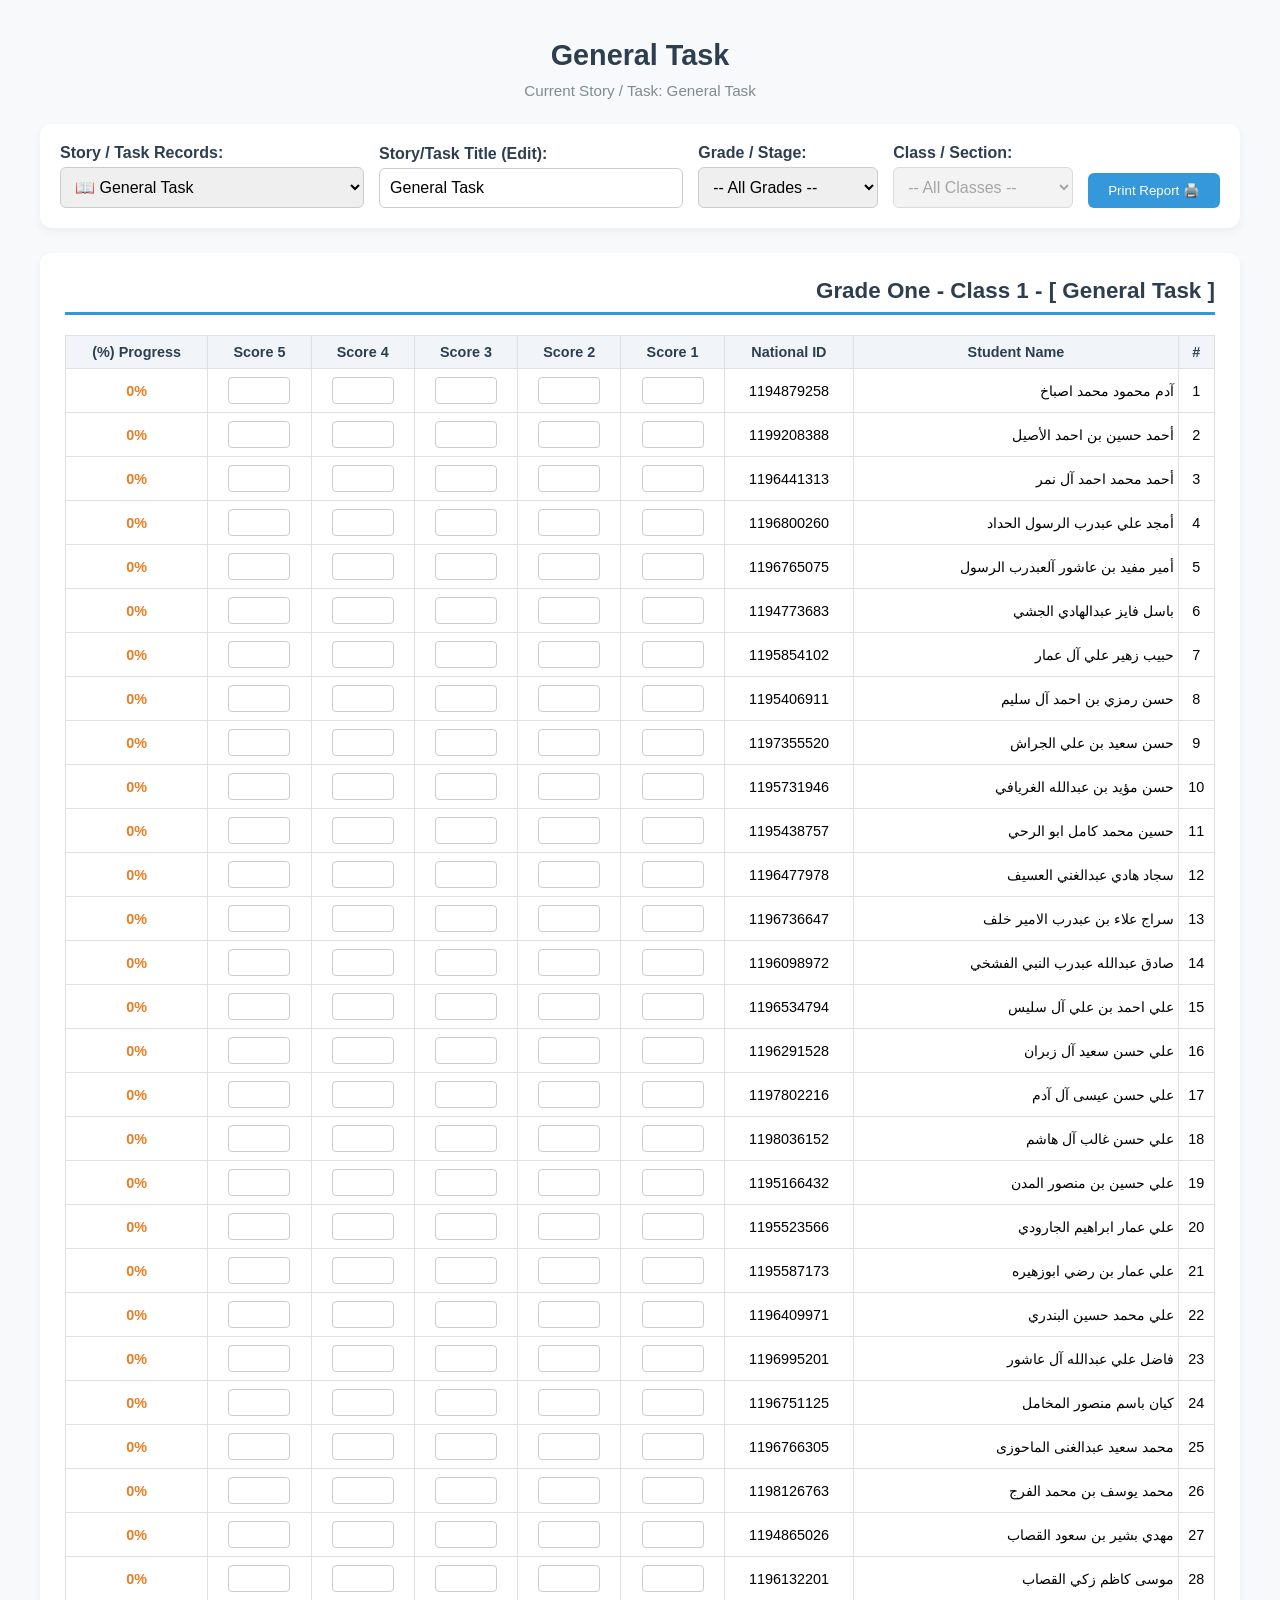
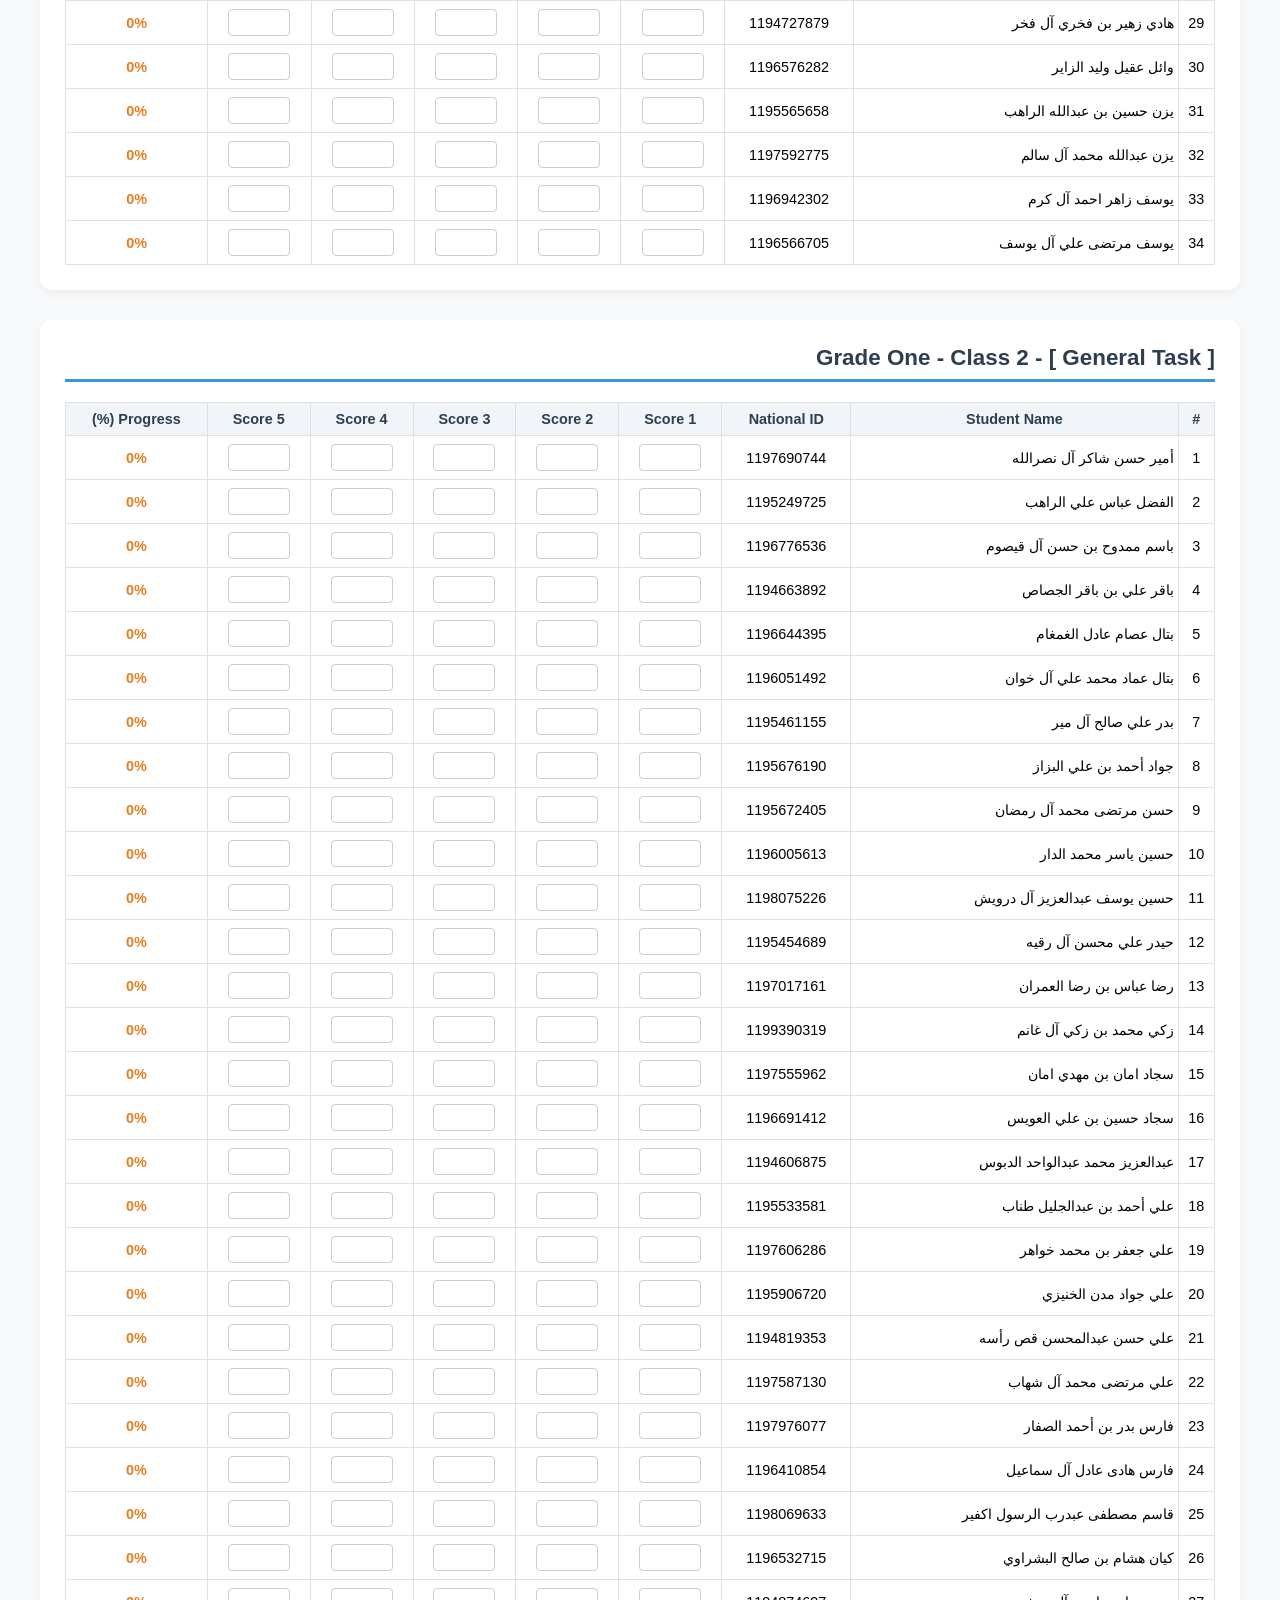
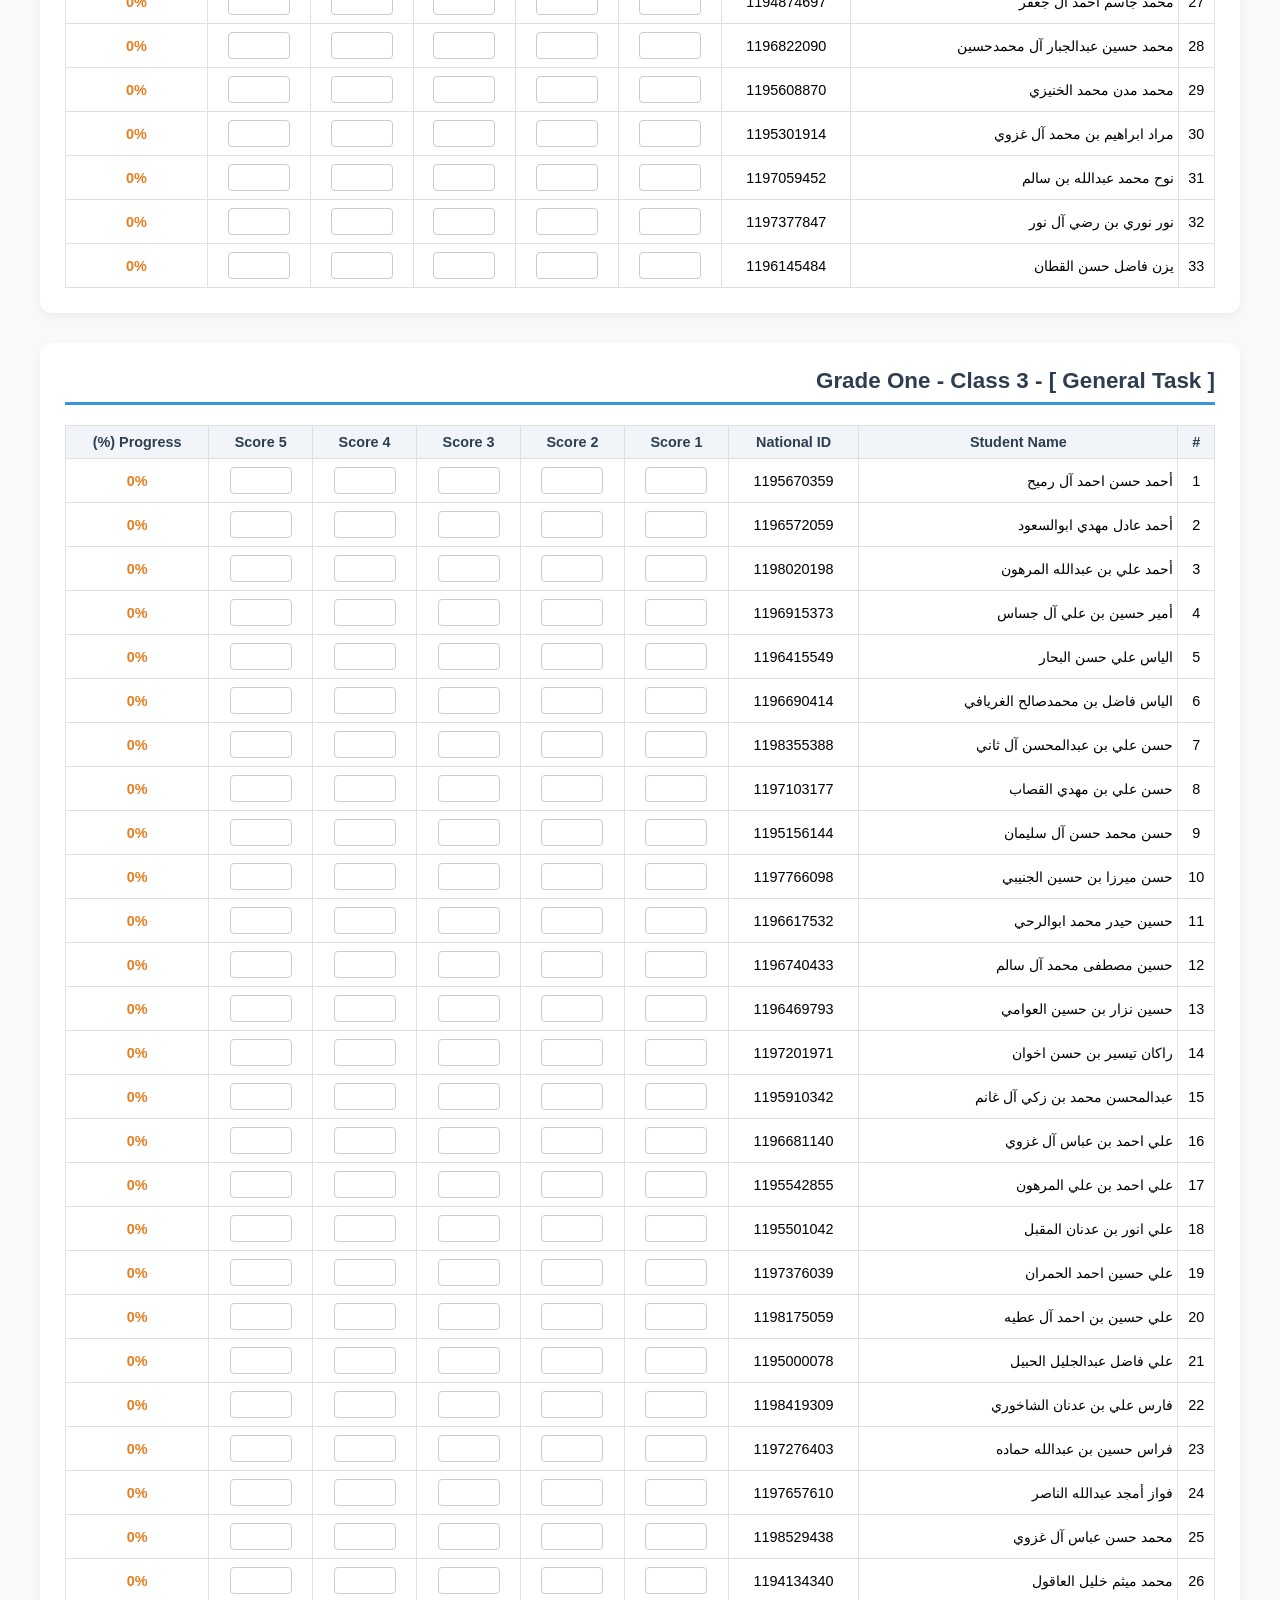
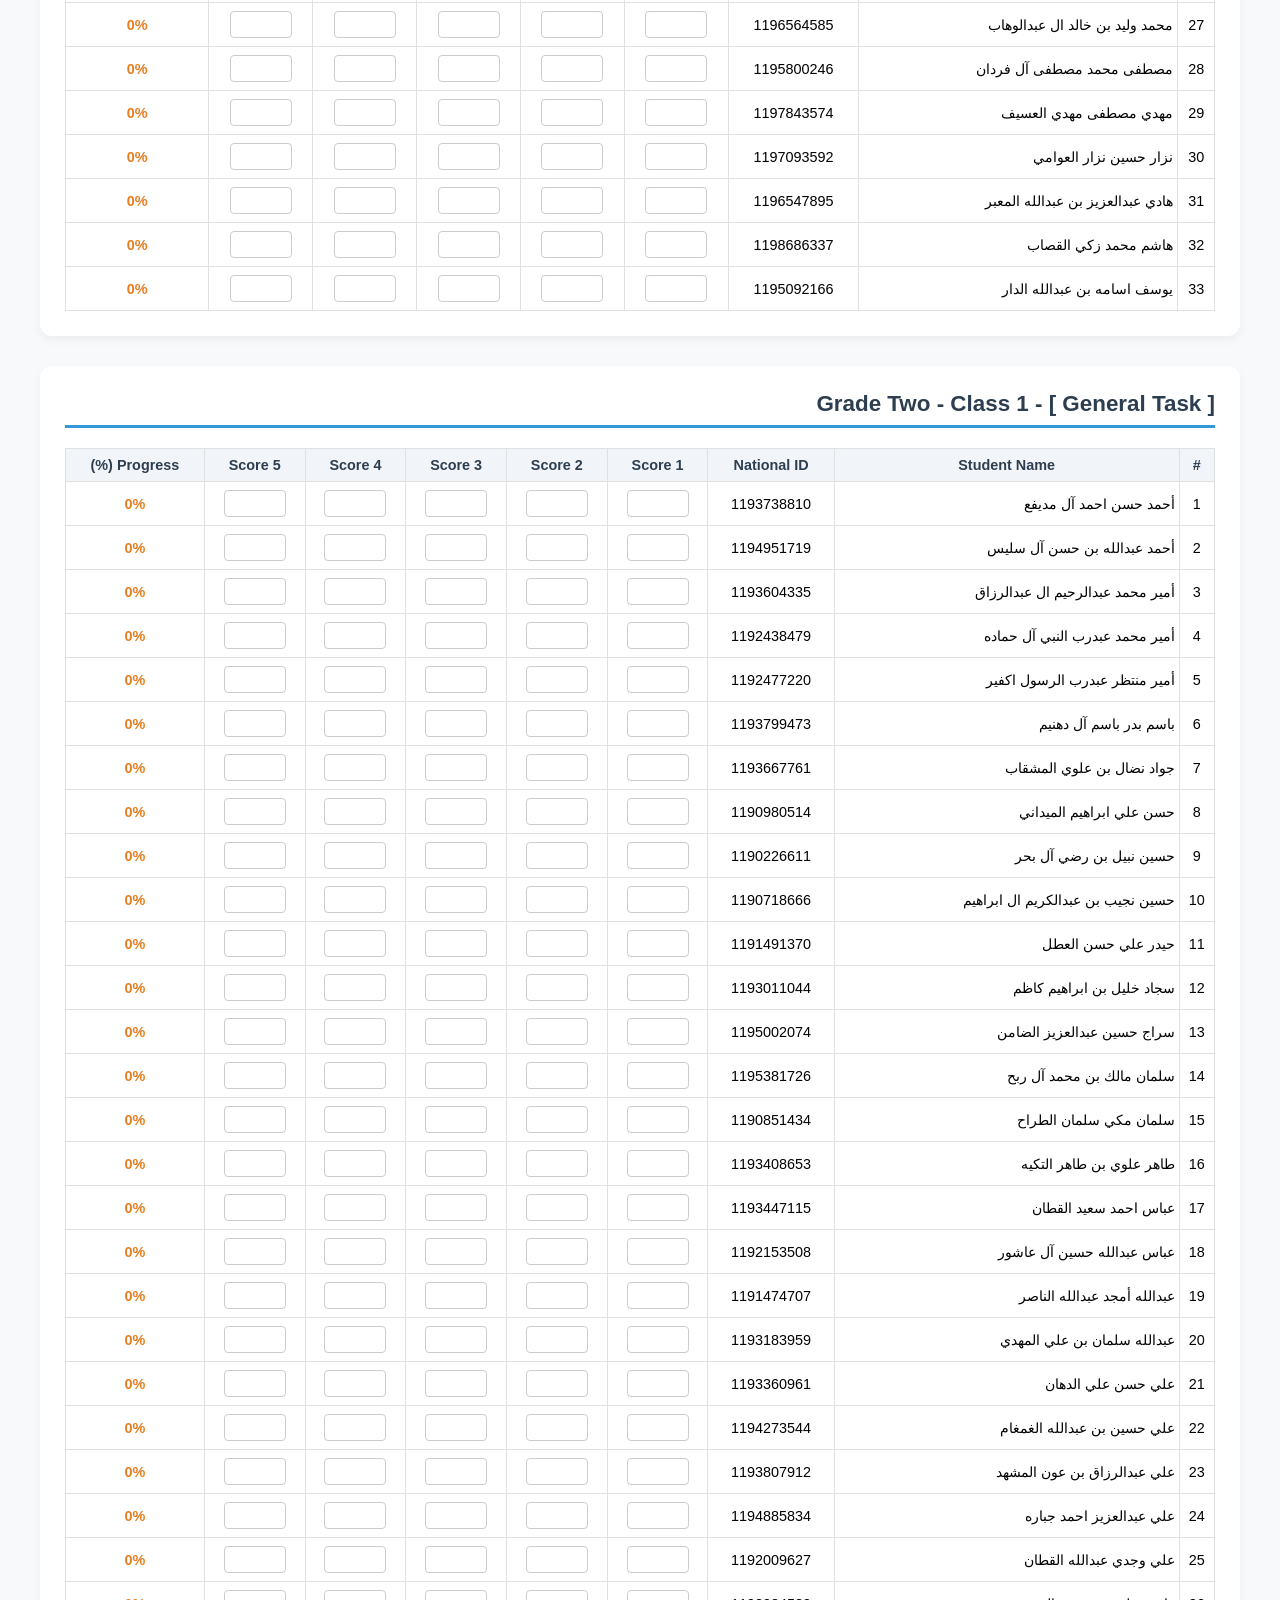
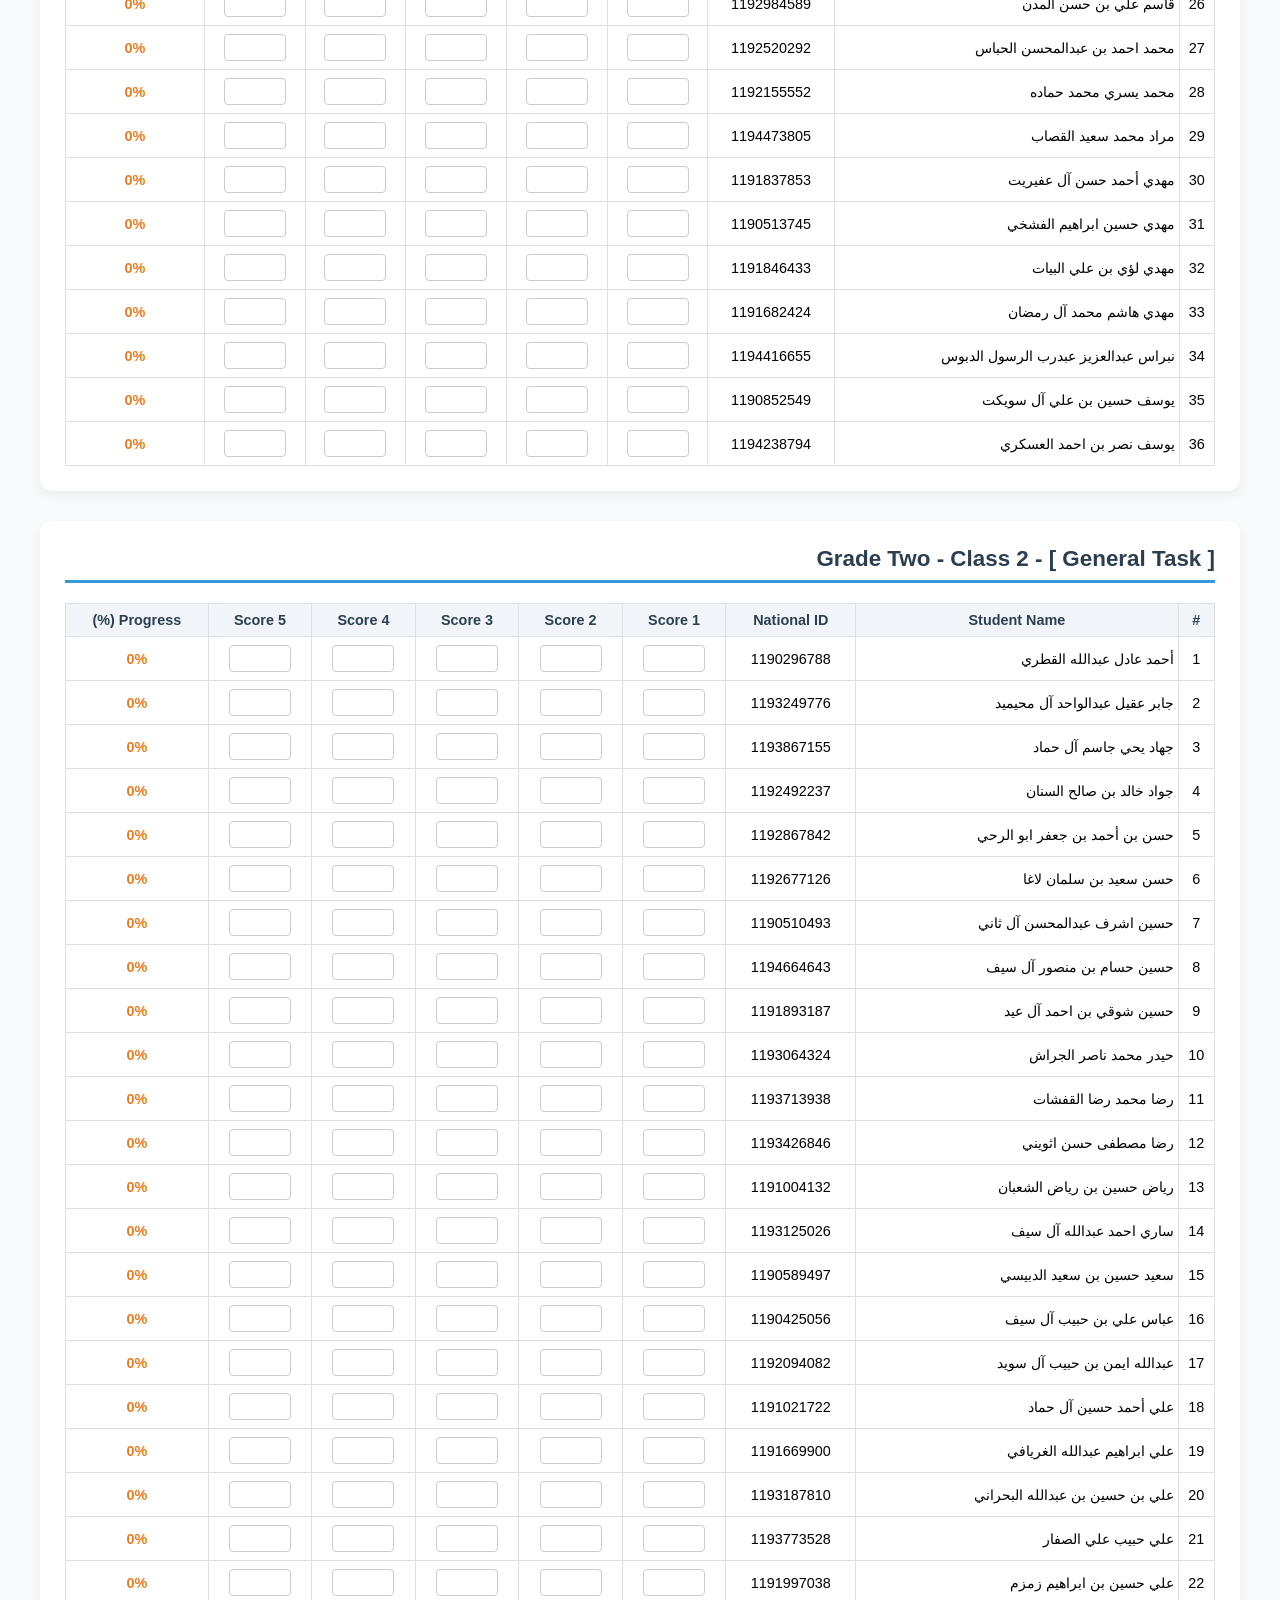
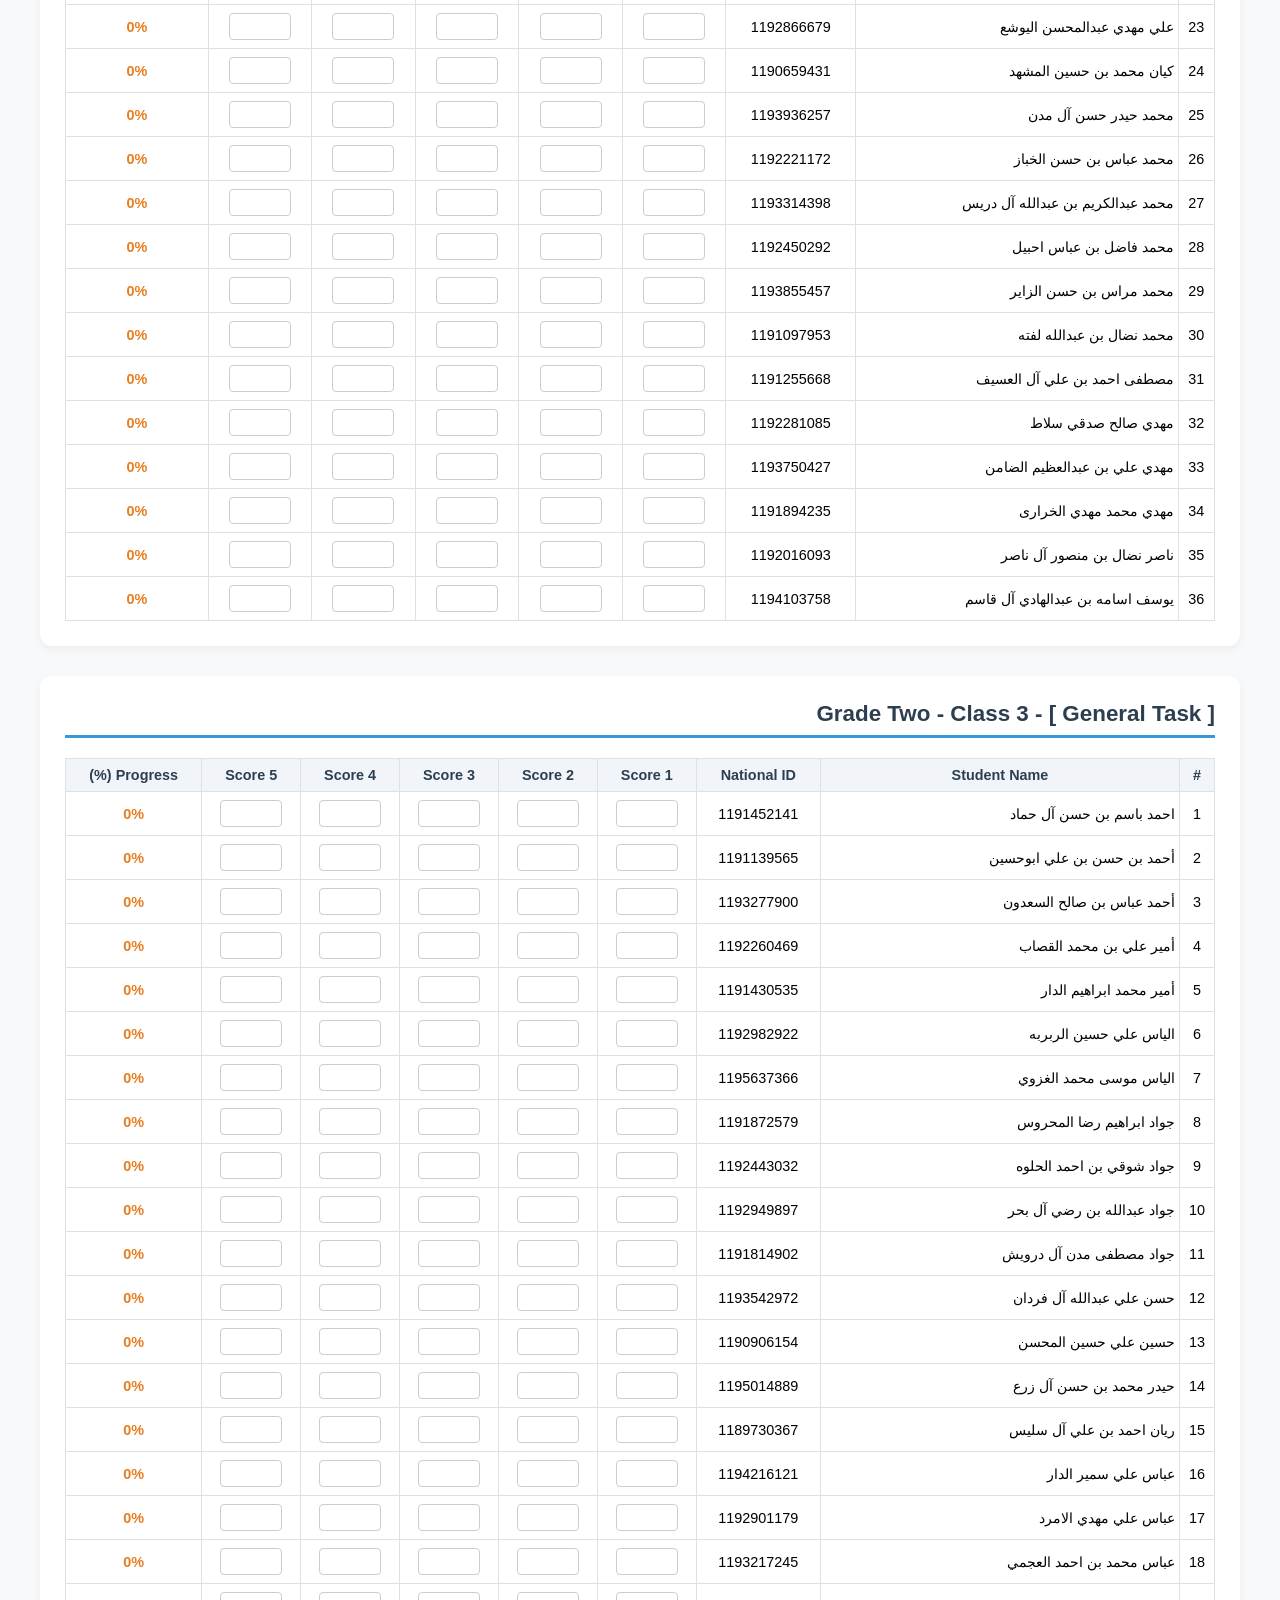
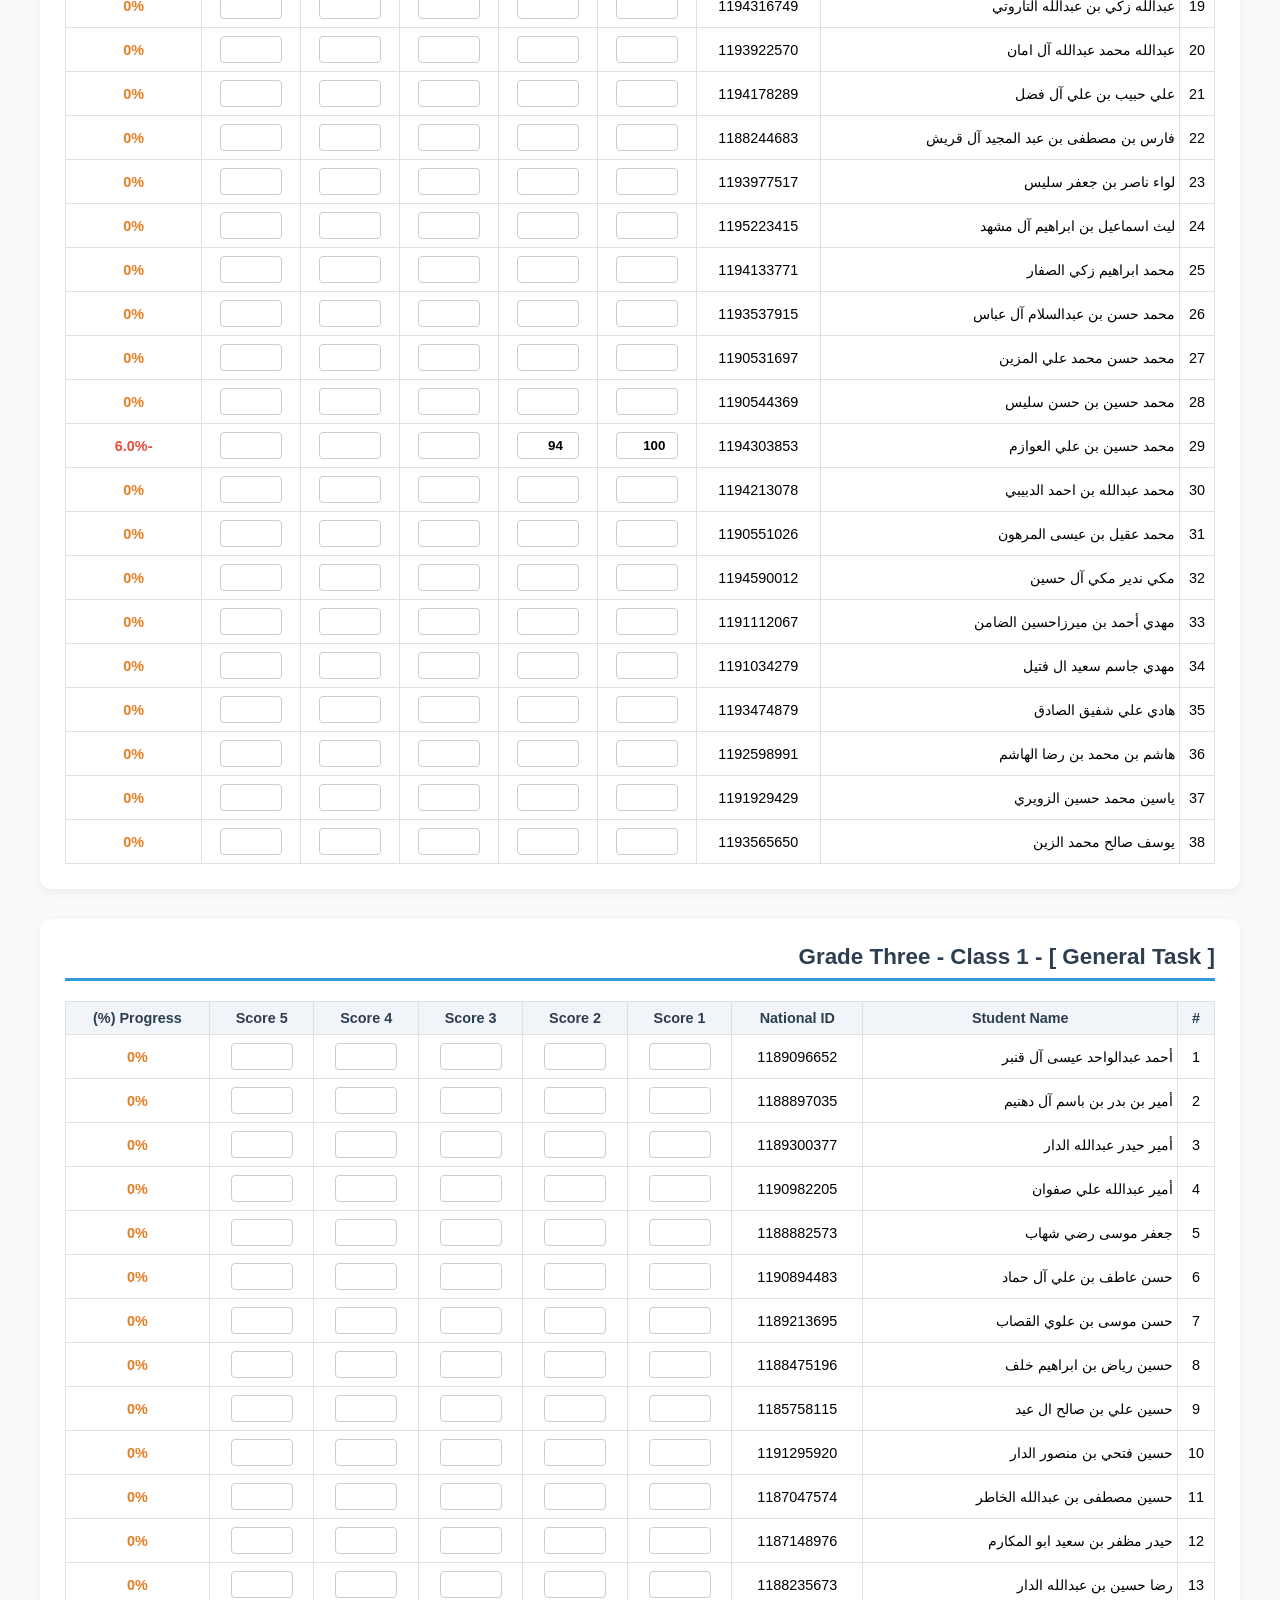
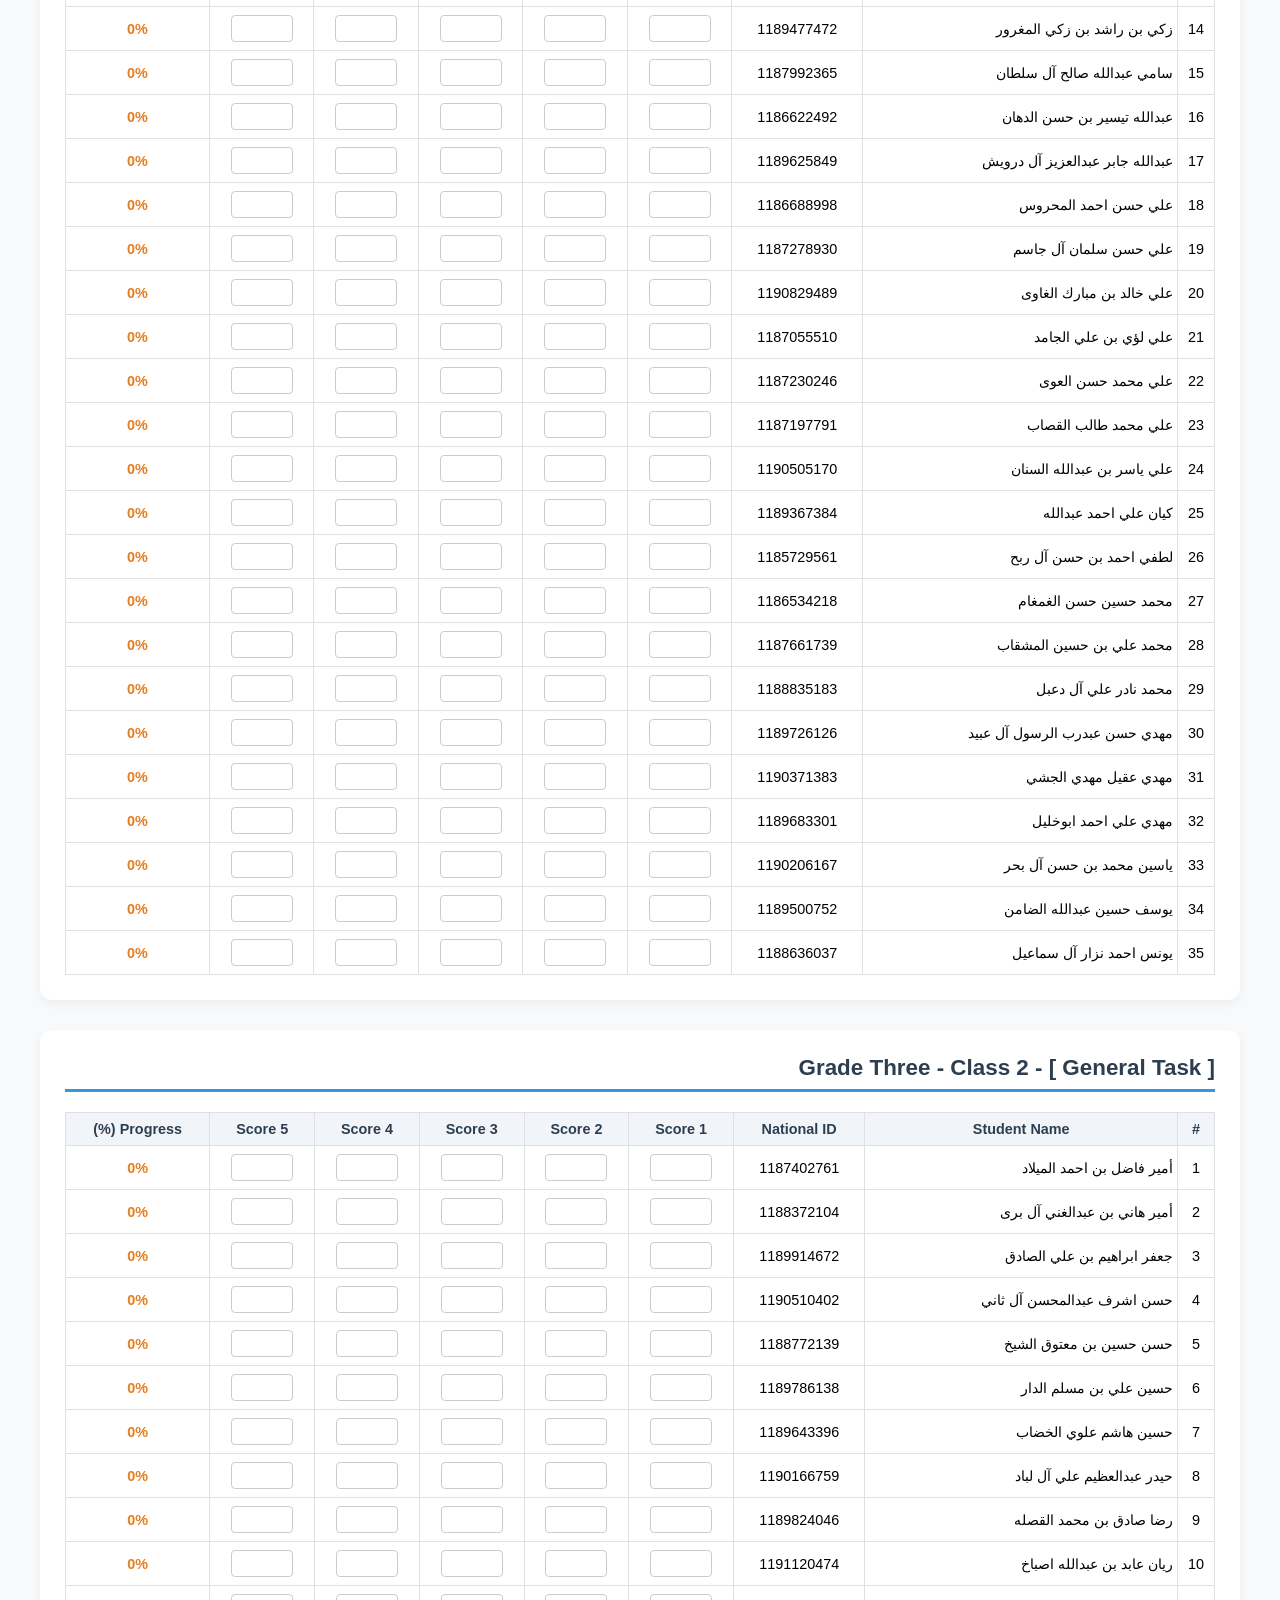
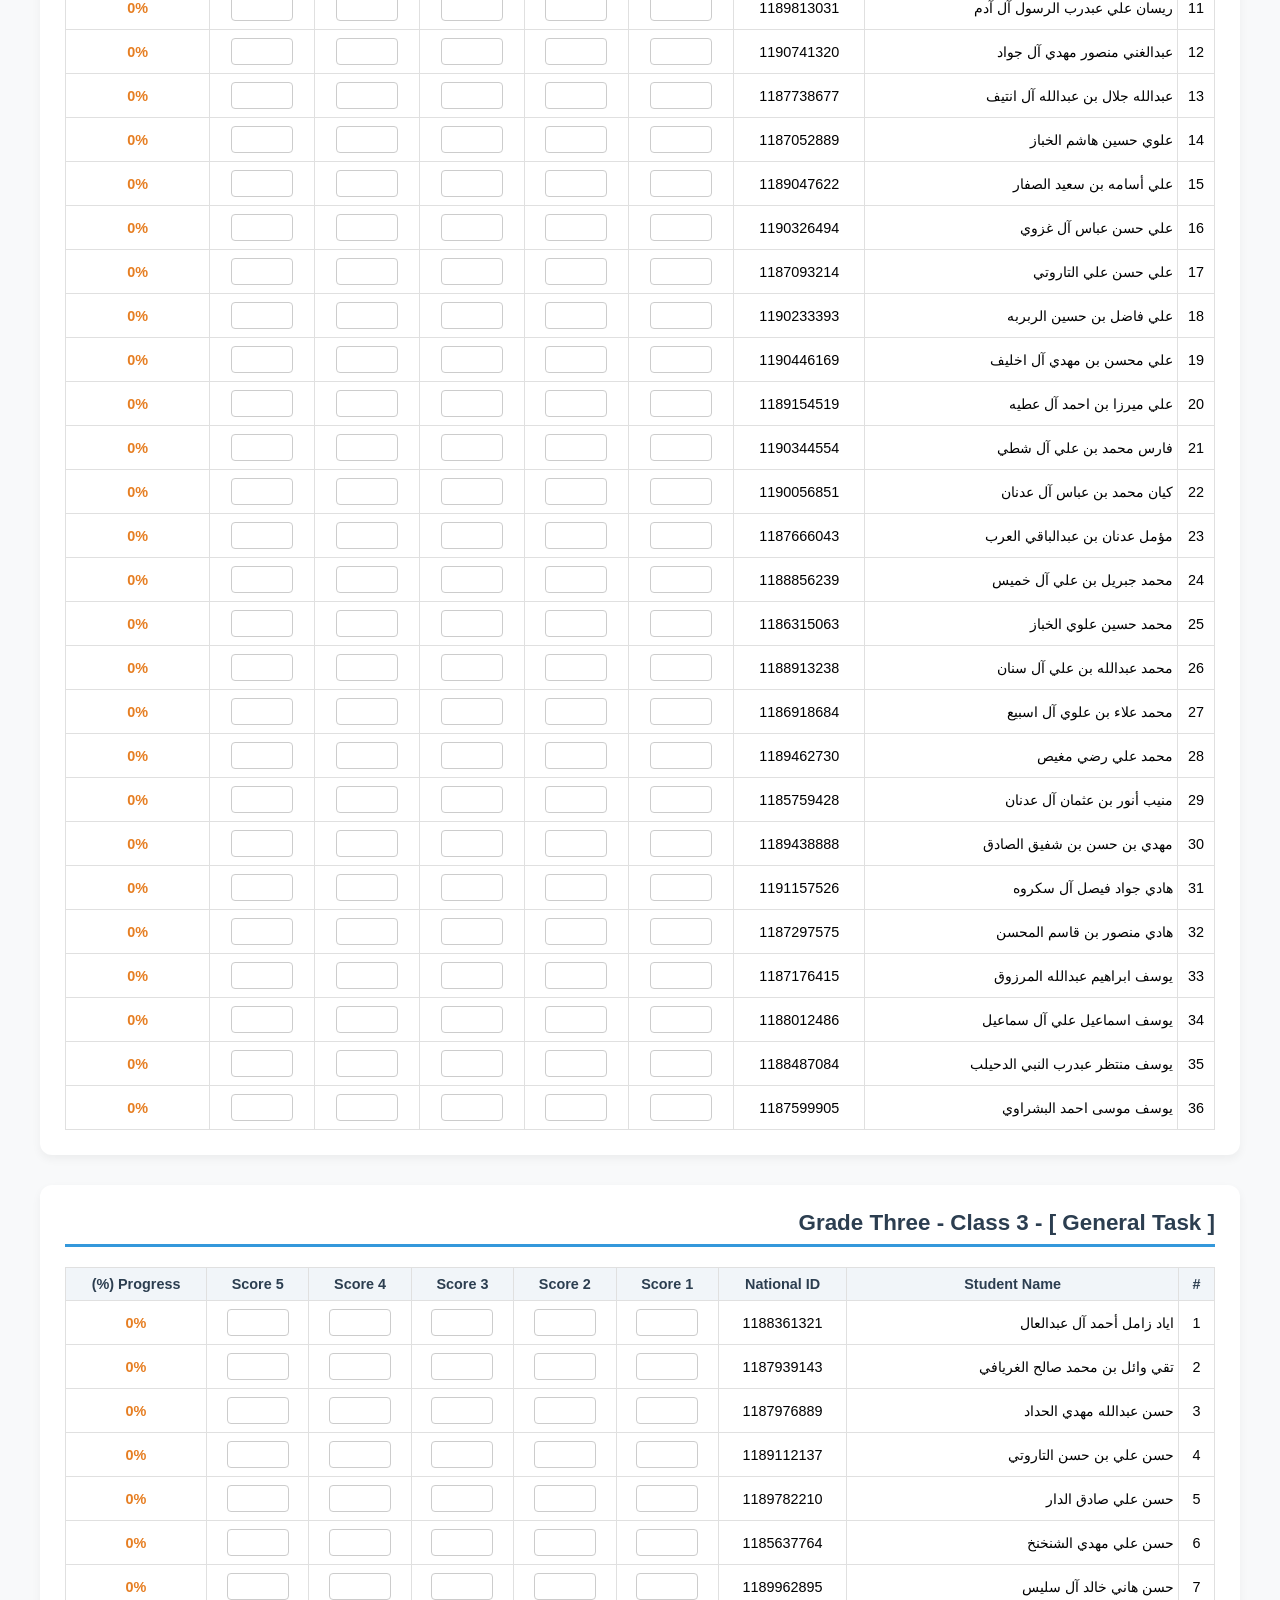
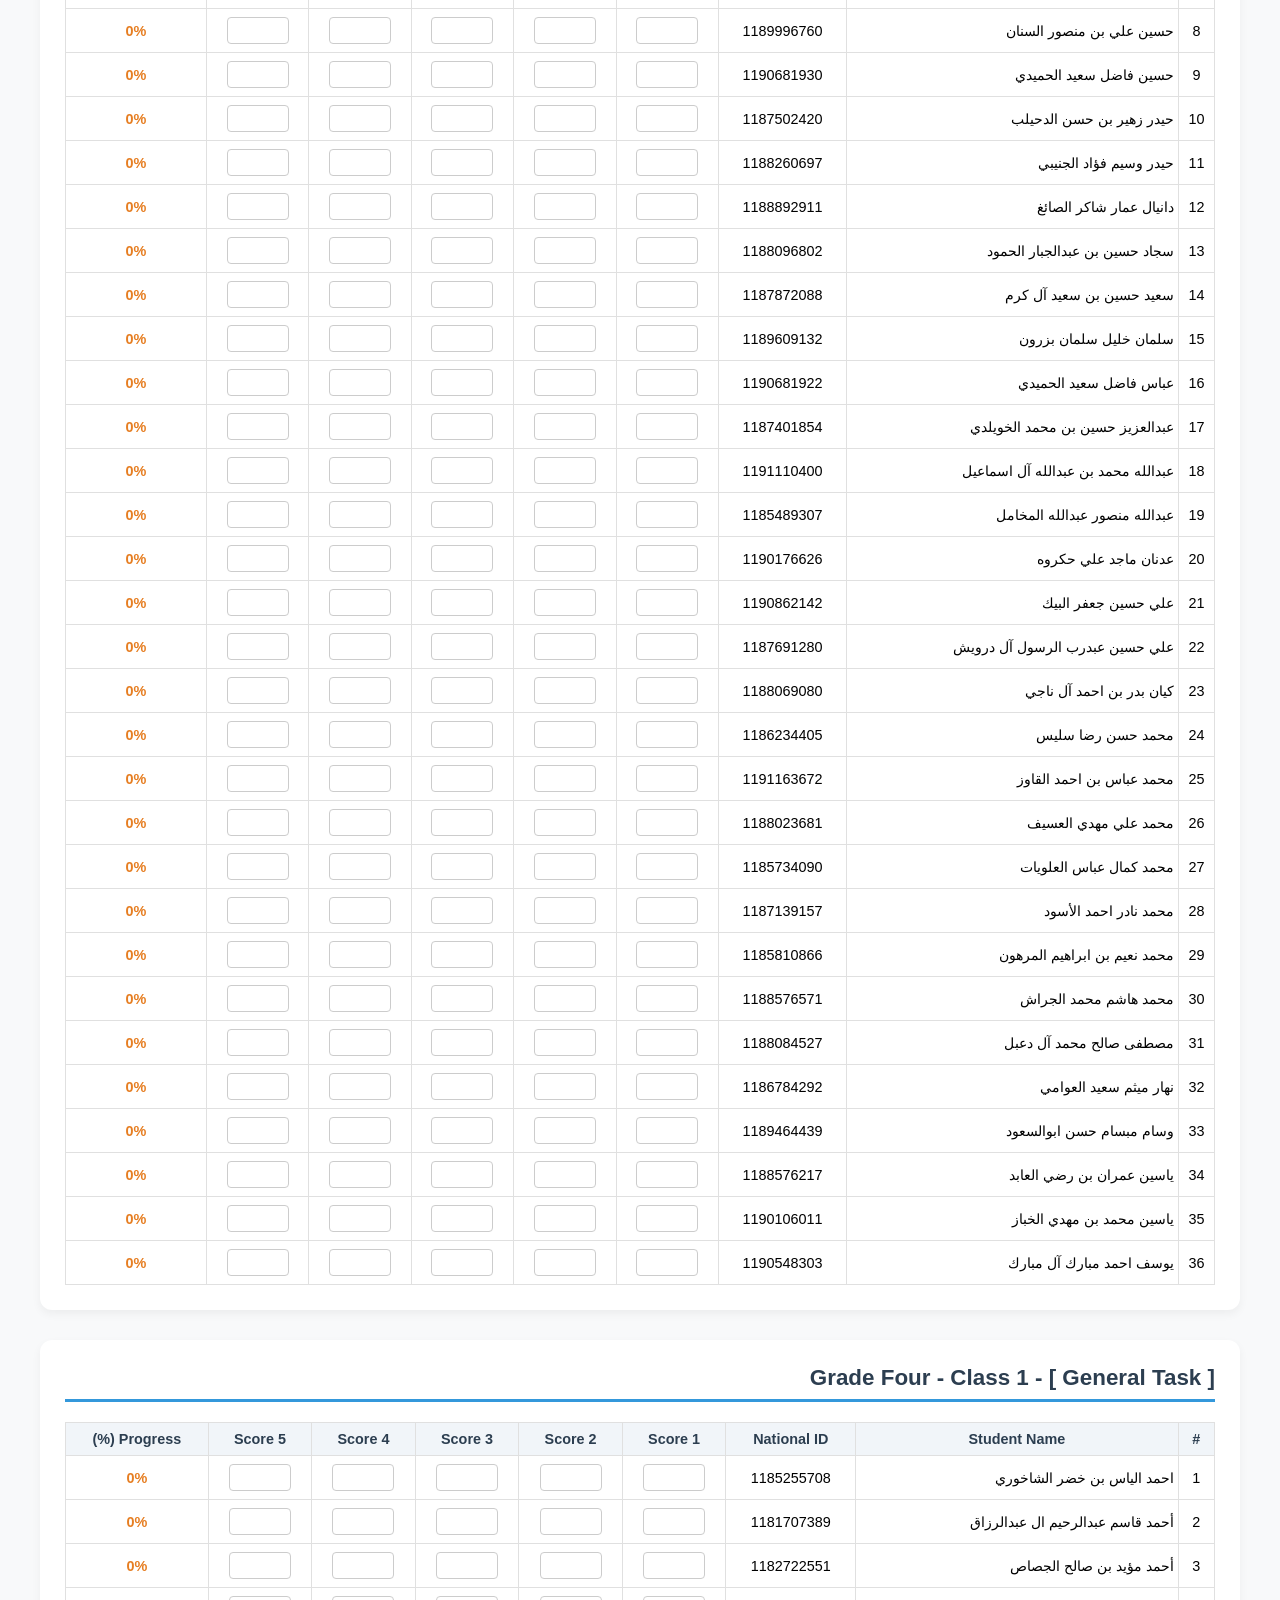
==== commit 436754d5: "update all" ====
--- a/index.html
+++ b/index.html
@@ -445,18 +445,21 @@
                 const progressText = progress > 0 ? `+${progress}%` : `${progress}%`;
                 const isTestUser = String(student.nationalId) === "9999" || String(student.stage).includes("Test");
 
+                // إنشاء حقول إدخال الدرجات مرتبة من الدرجة الأولى (يمين) إلى الدرجة الخامسة (يسار)
+                const scoresCellsHTML = scores.map((score, idx) => `
+                    <td>
+                        <input type="number" min="0" max="100" class="score-input" 
+                               value="${score || ''}" 
+                               oninput="updateScore('${student.nationalId}',${idx}, this.value)">
+                    </td>
+                `).join('');
+
                 tableHTML += `
                     <tr style="${isTestUser ? 'background-color: #fef9c3;' : ''}">
                         <td>${index + 1}</td>
                         <td style="text-align: right; font-weight: 500;">${student.name}</td>
                         <td>${student.nationalId}</td>
-                        ${scores.map((score, idx) => `
-                            <td>
-                                <input type="number" min="0" max="100" class="score-input" 
-                                       value="${score || ''}" 
-                                       oninput="updateScore('${student.nationalId}',${idx}, this.value)">
-                            </td>
-                        `).join('')}
+                        ${scoresCellsHTML}
                         <td id="progress-${student.nationalId}" class="${getProgressClass(progress)}">${progressText}</td>
                     </tr>
                 `;
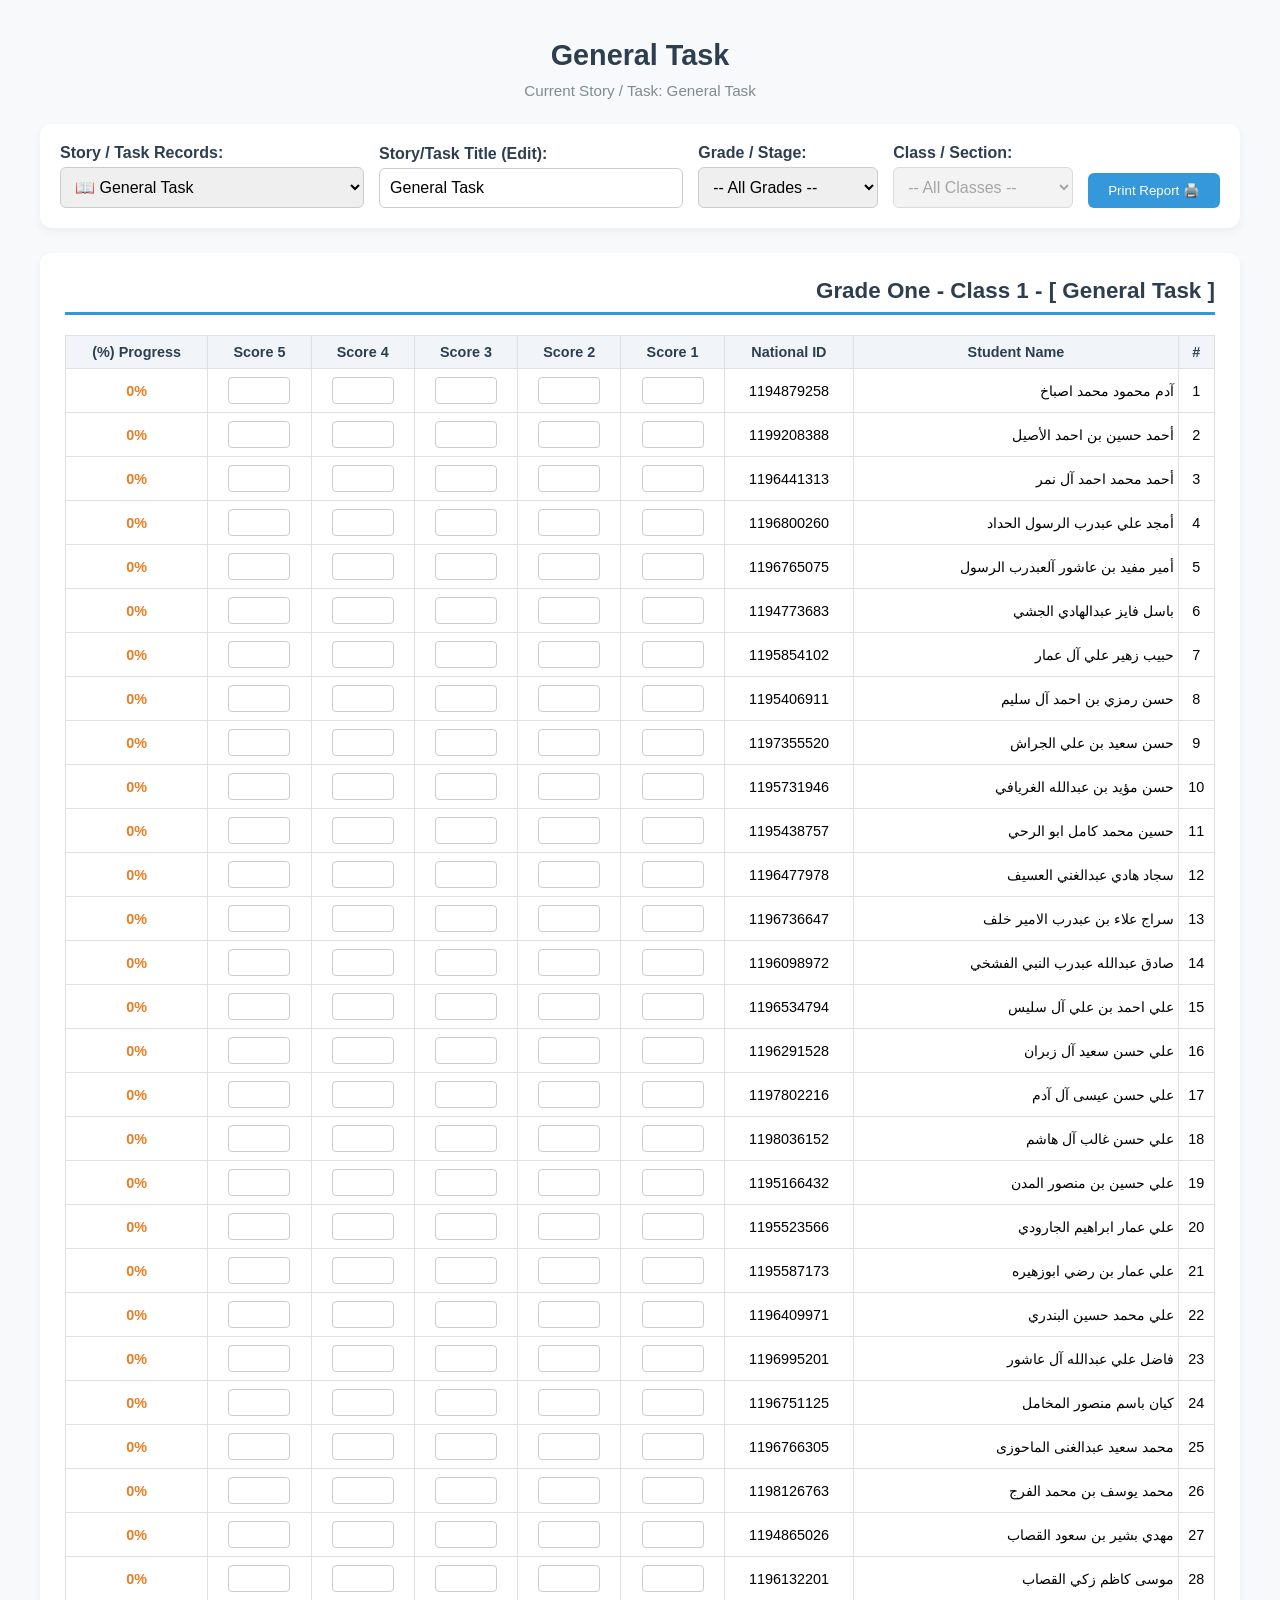
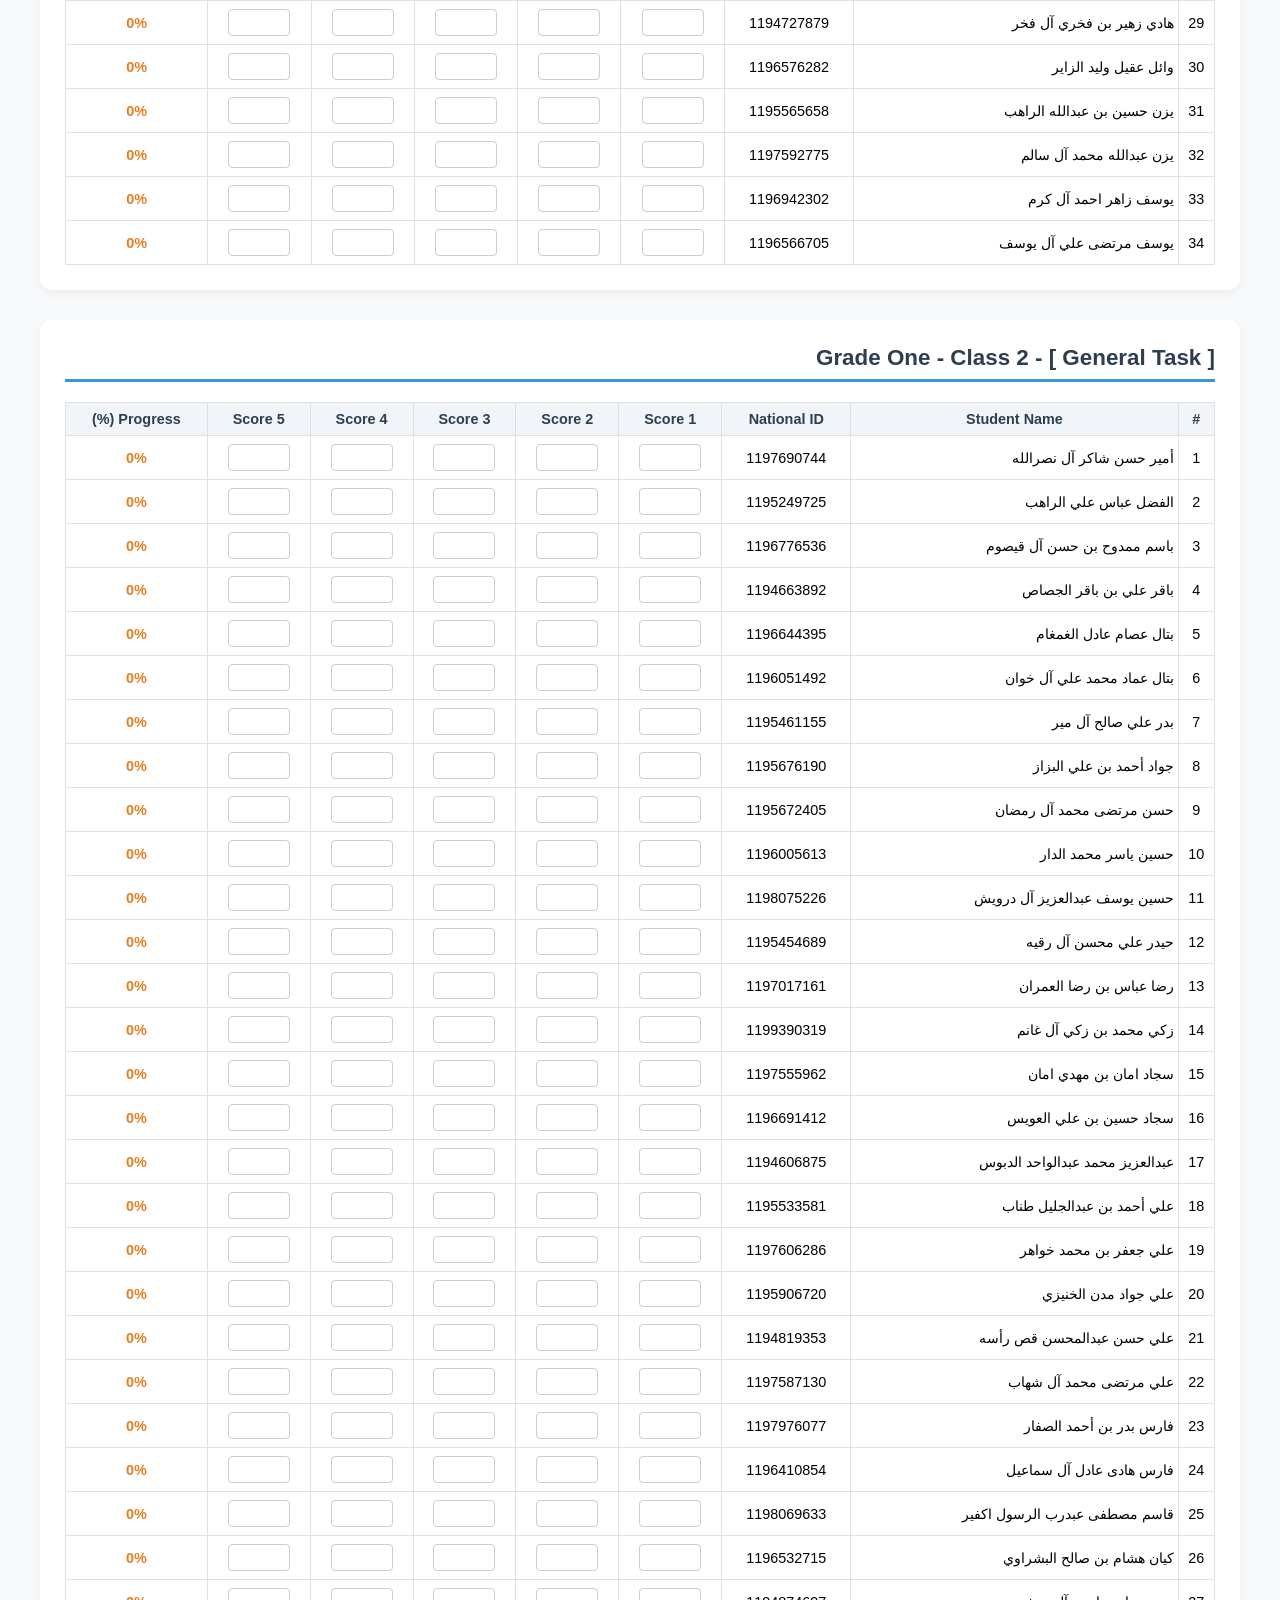
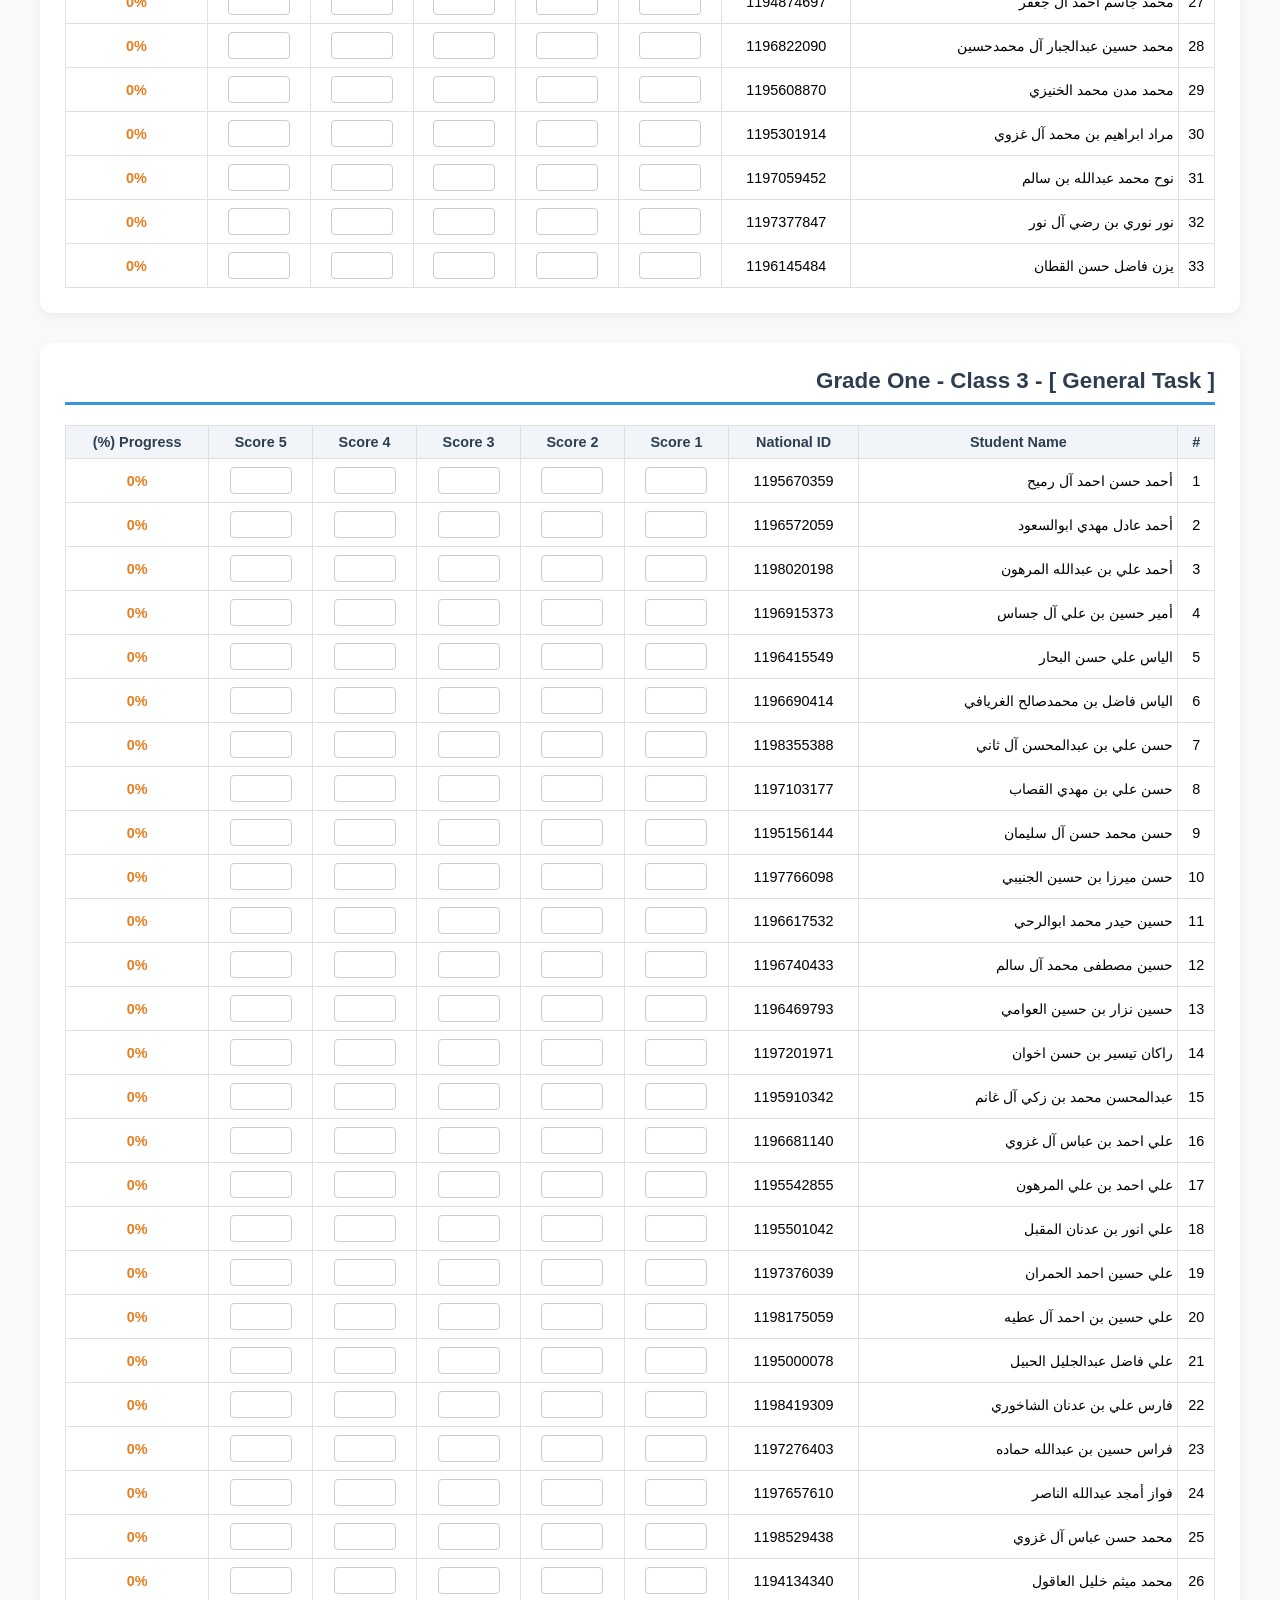
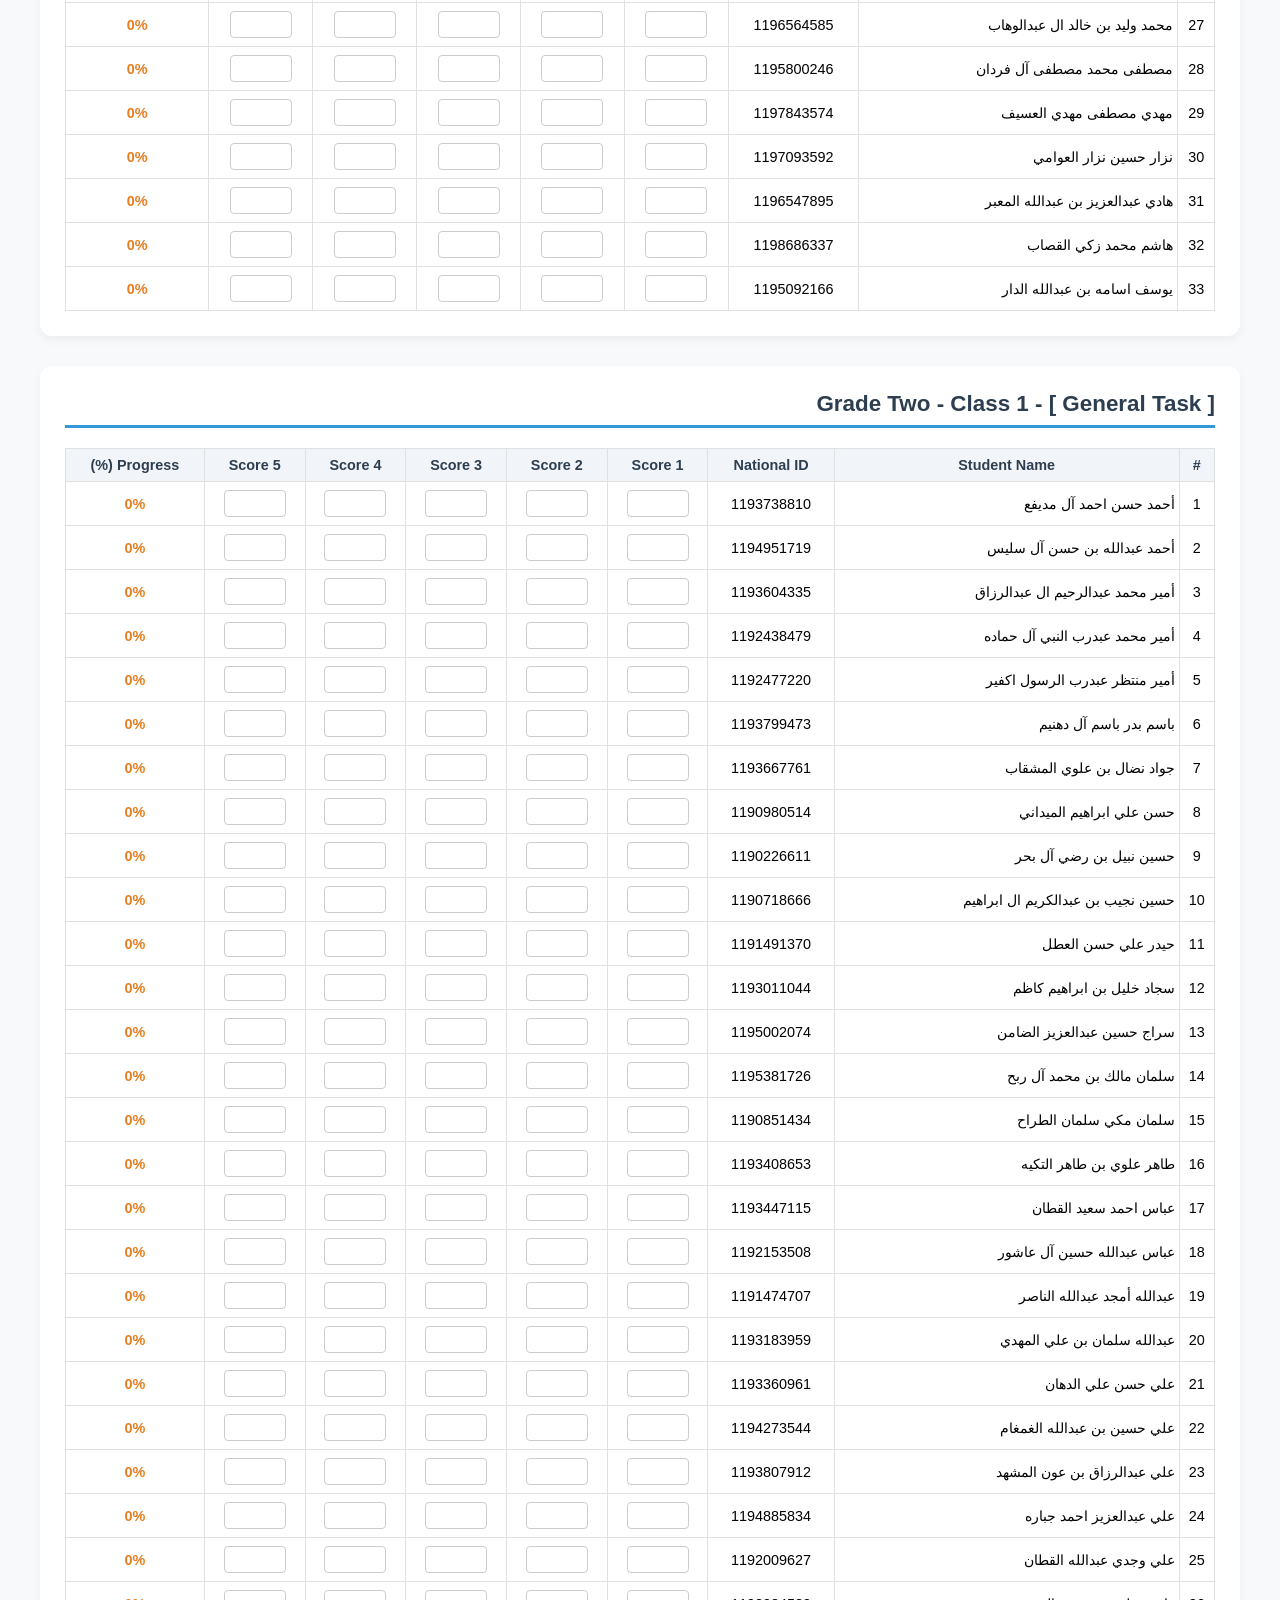
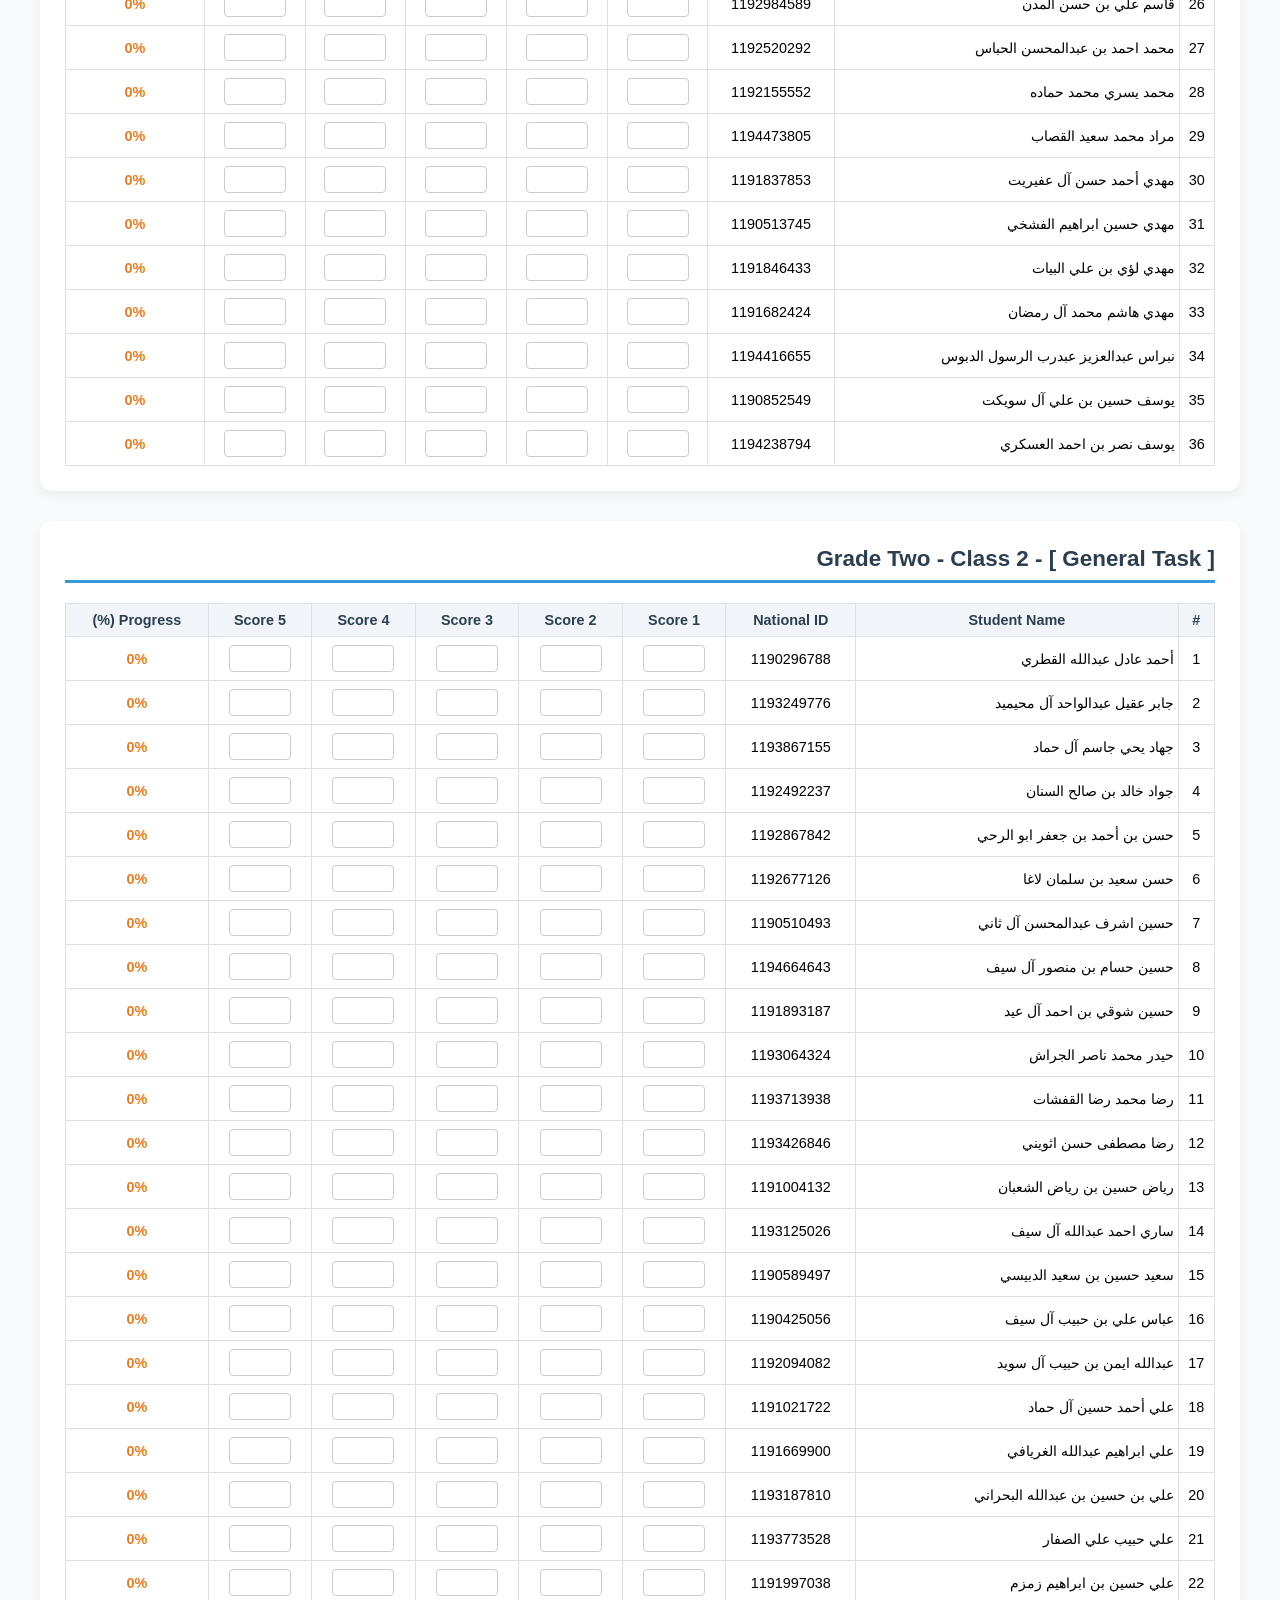
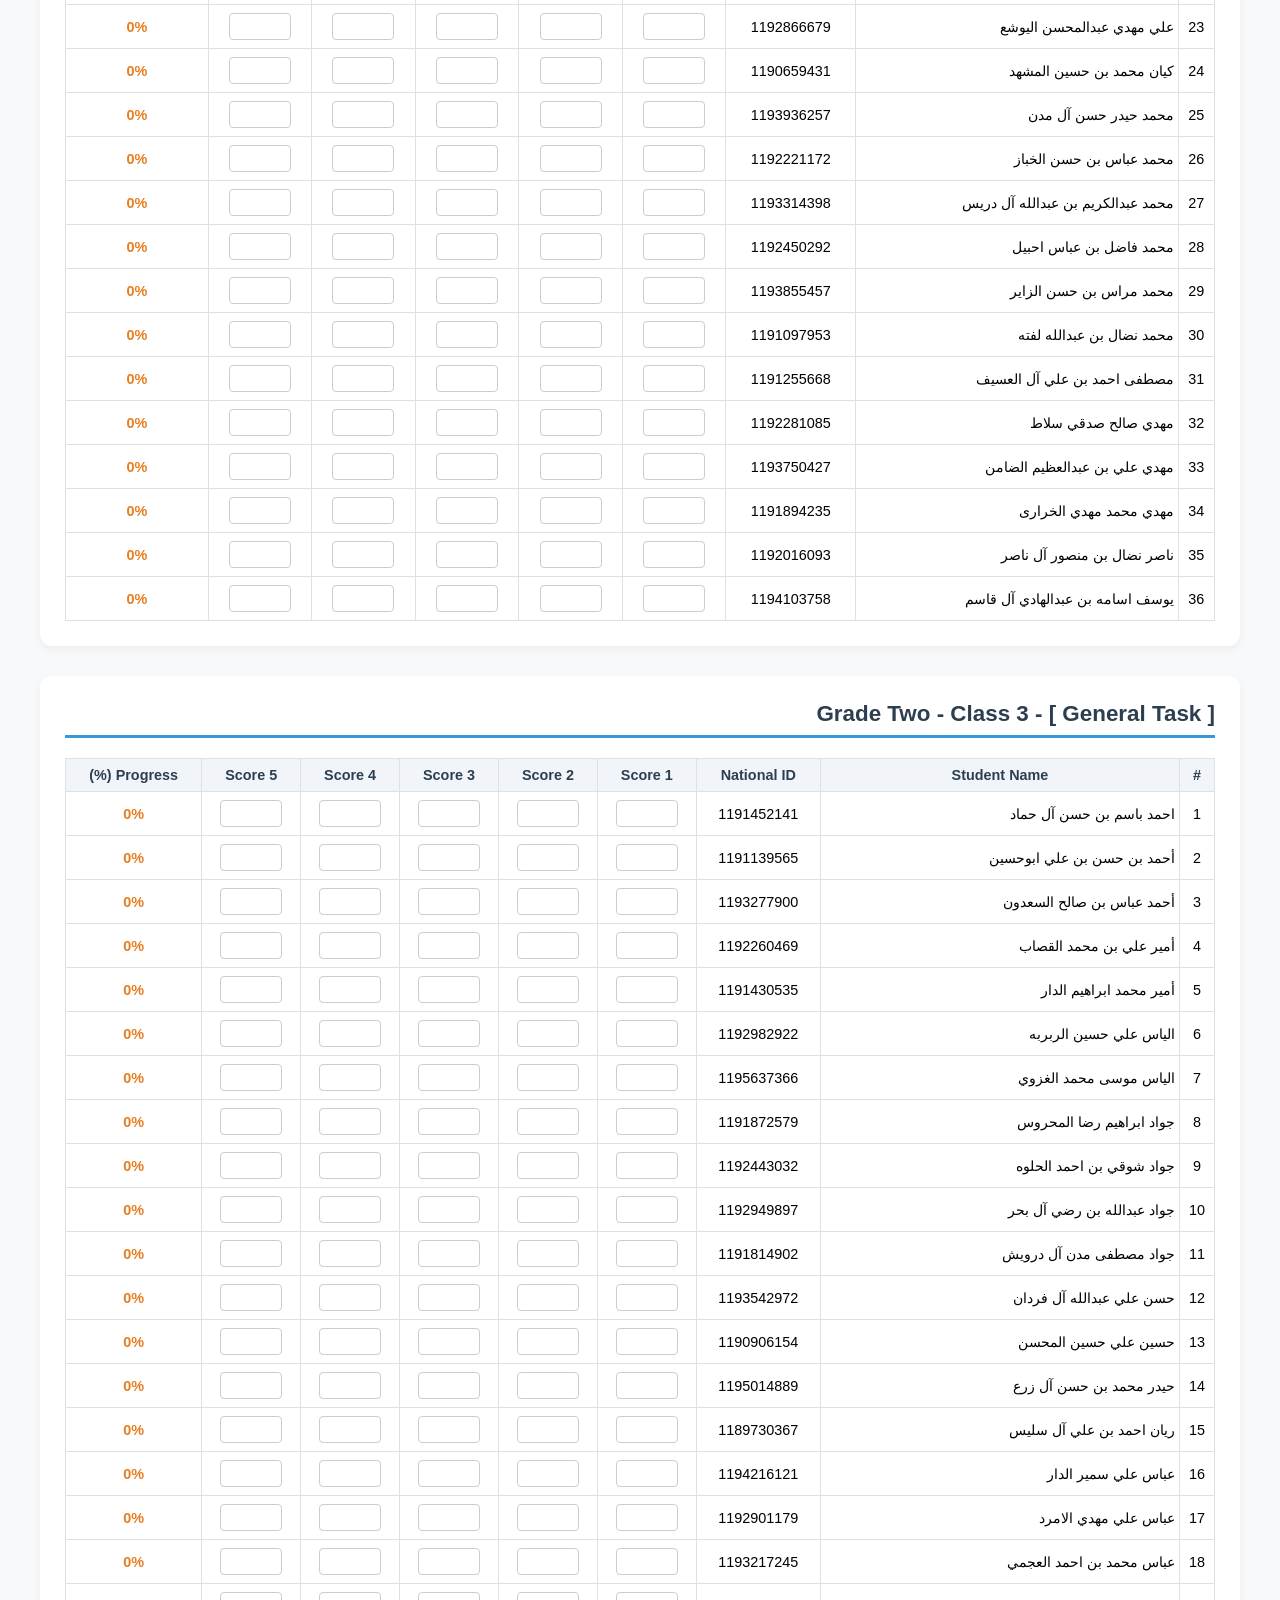
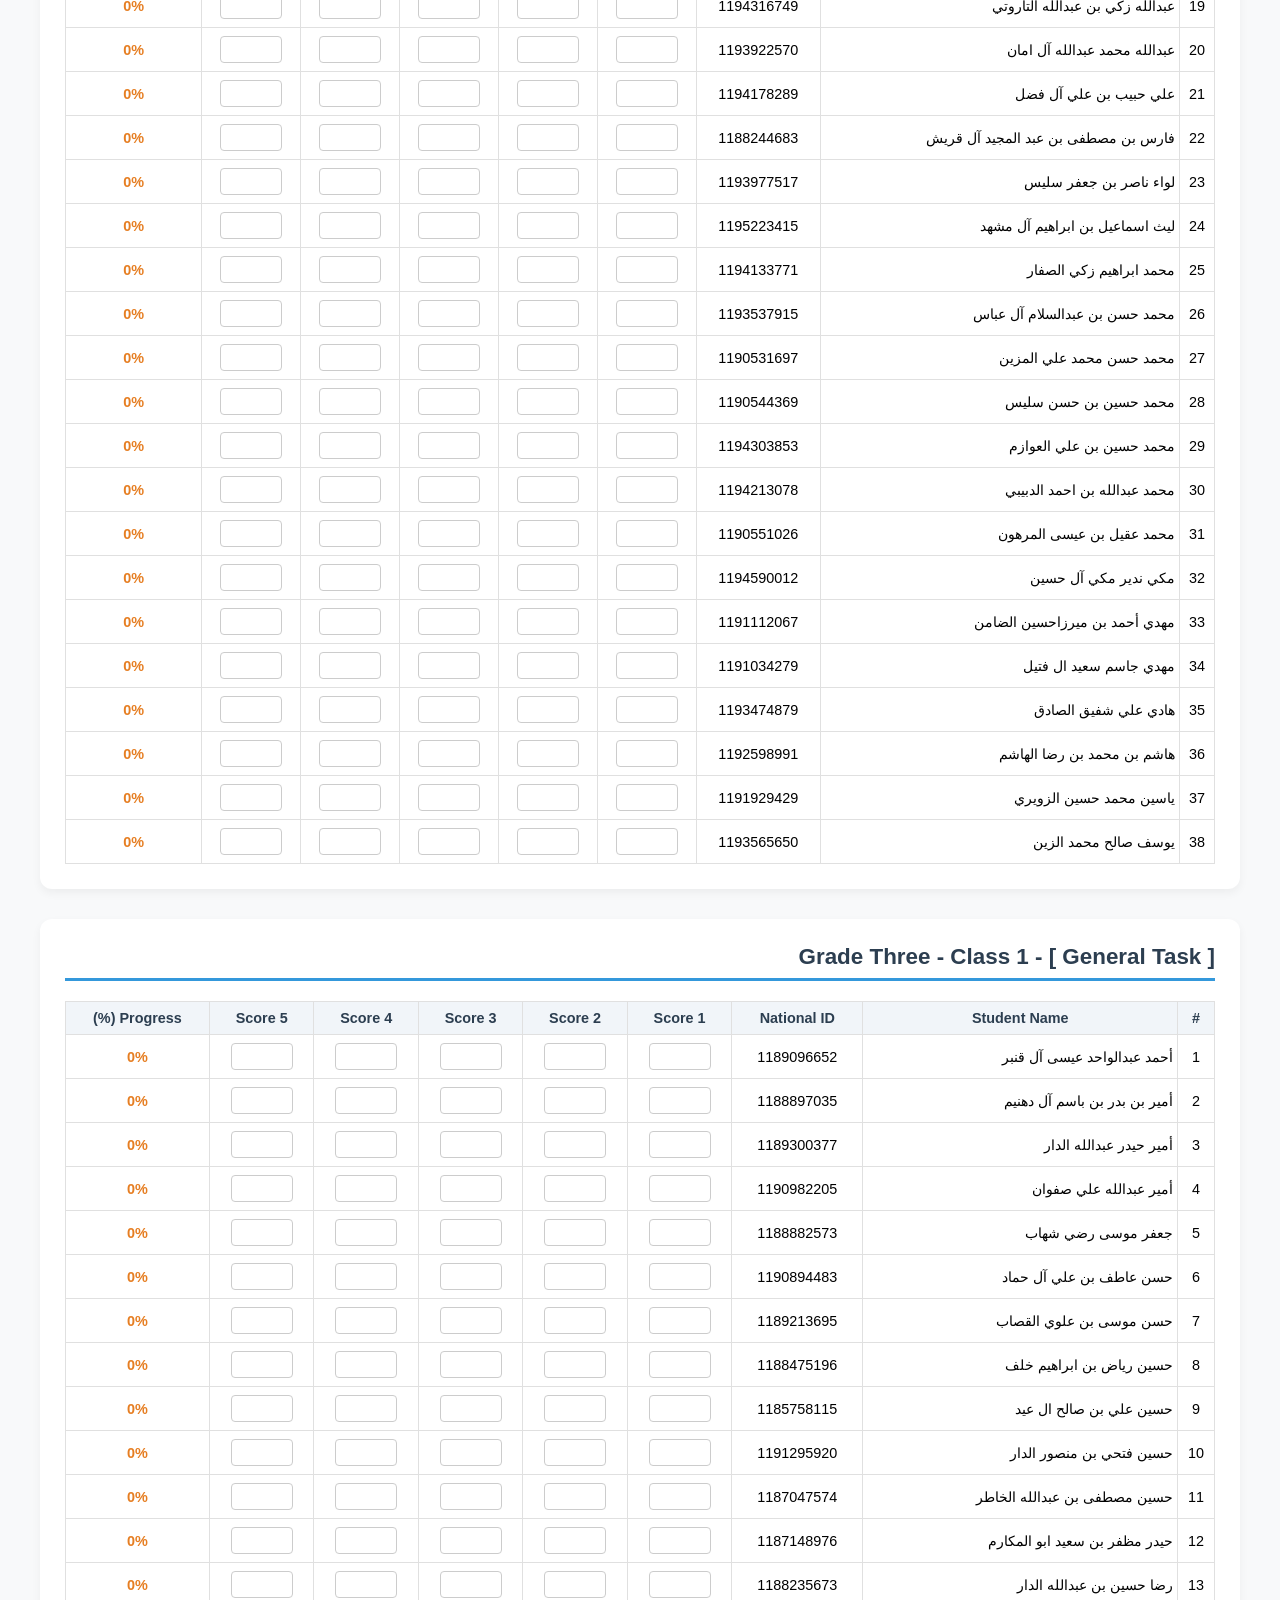
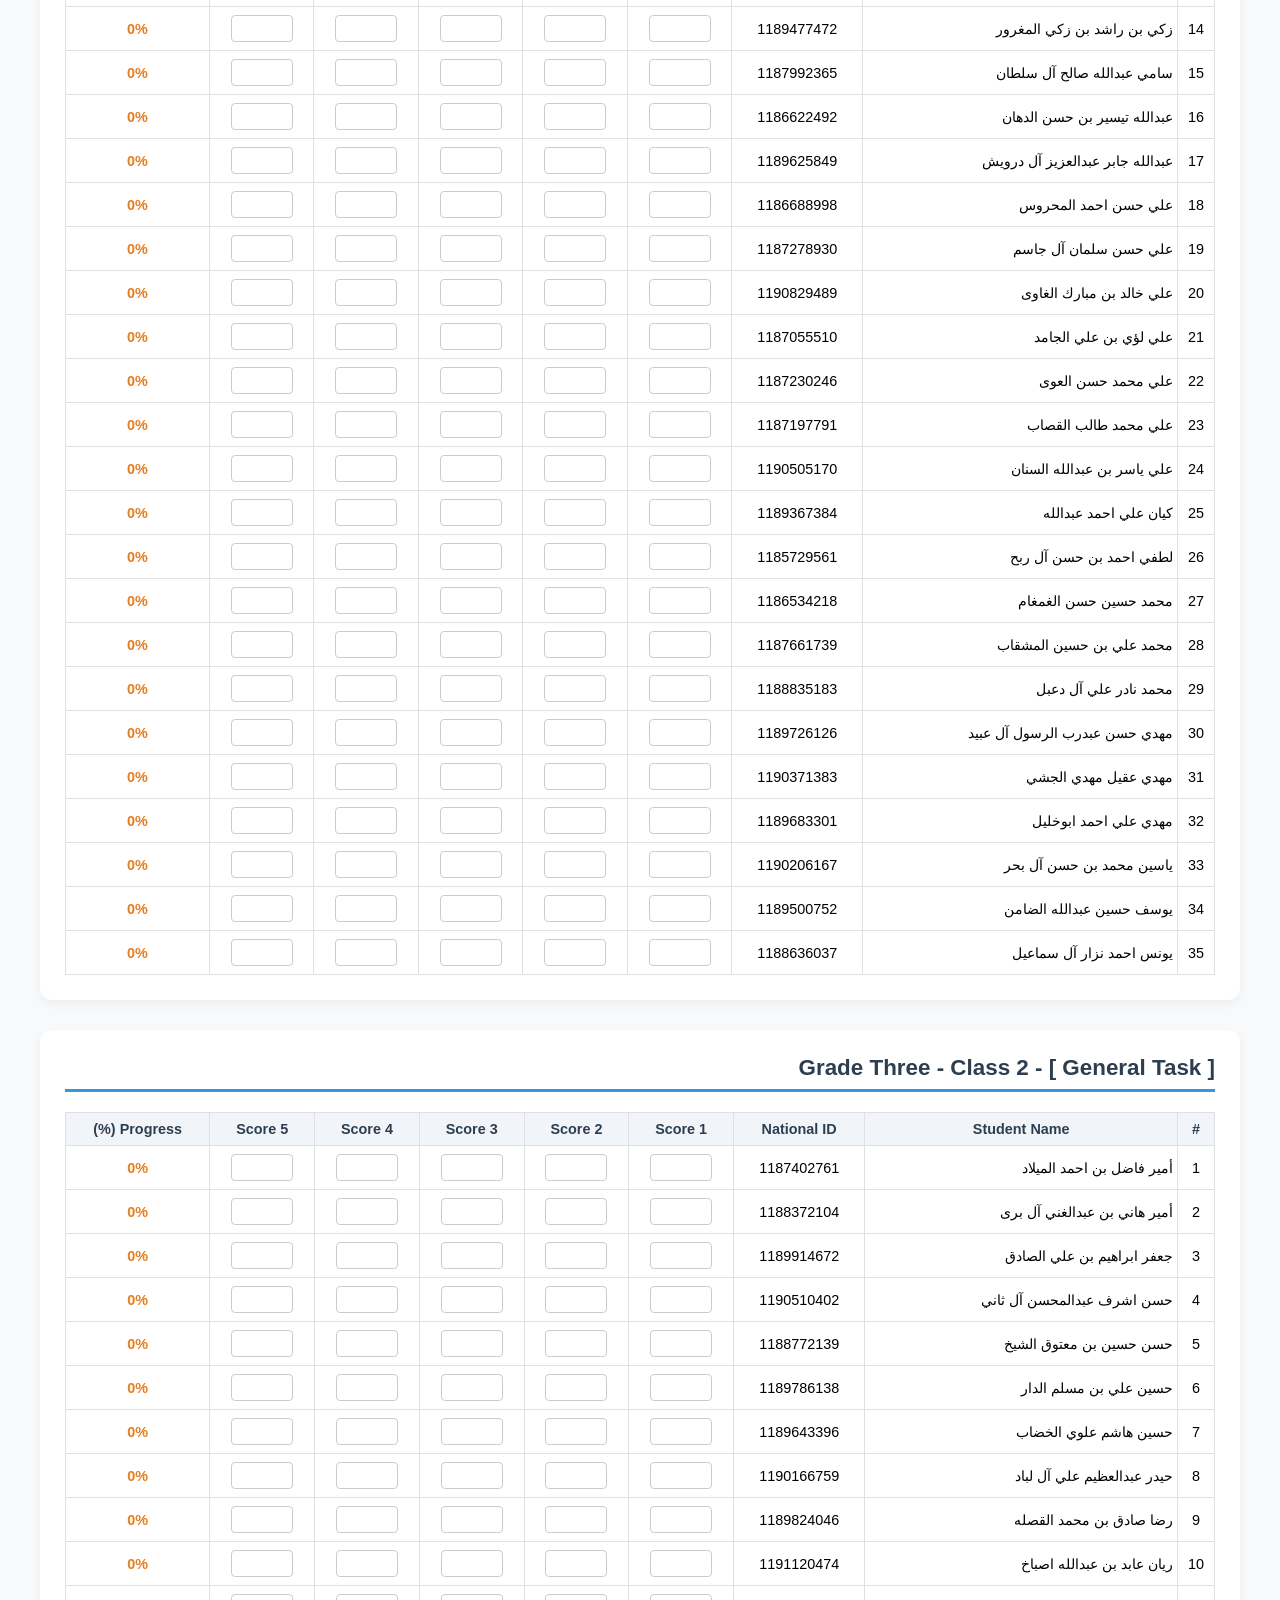
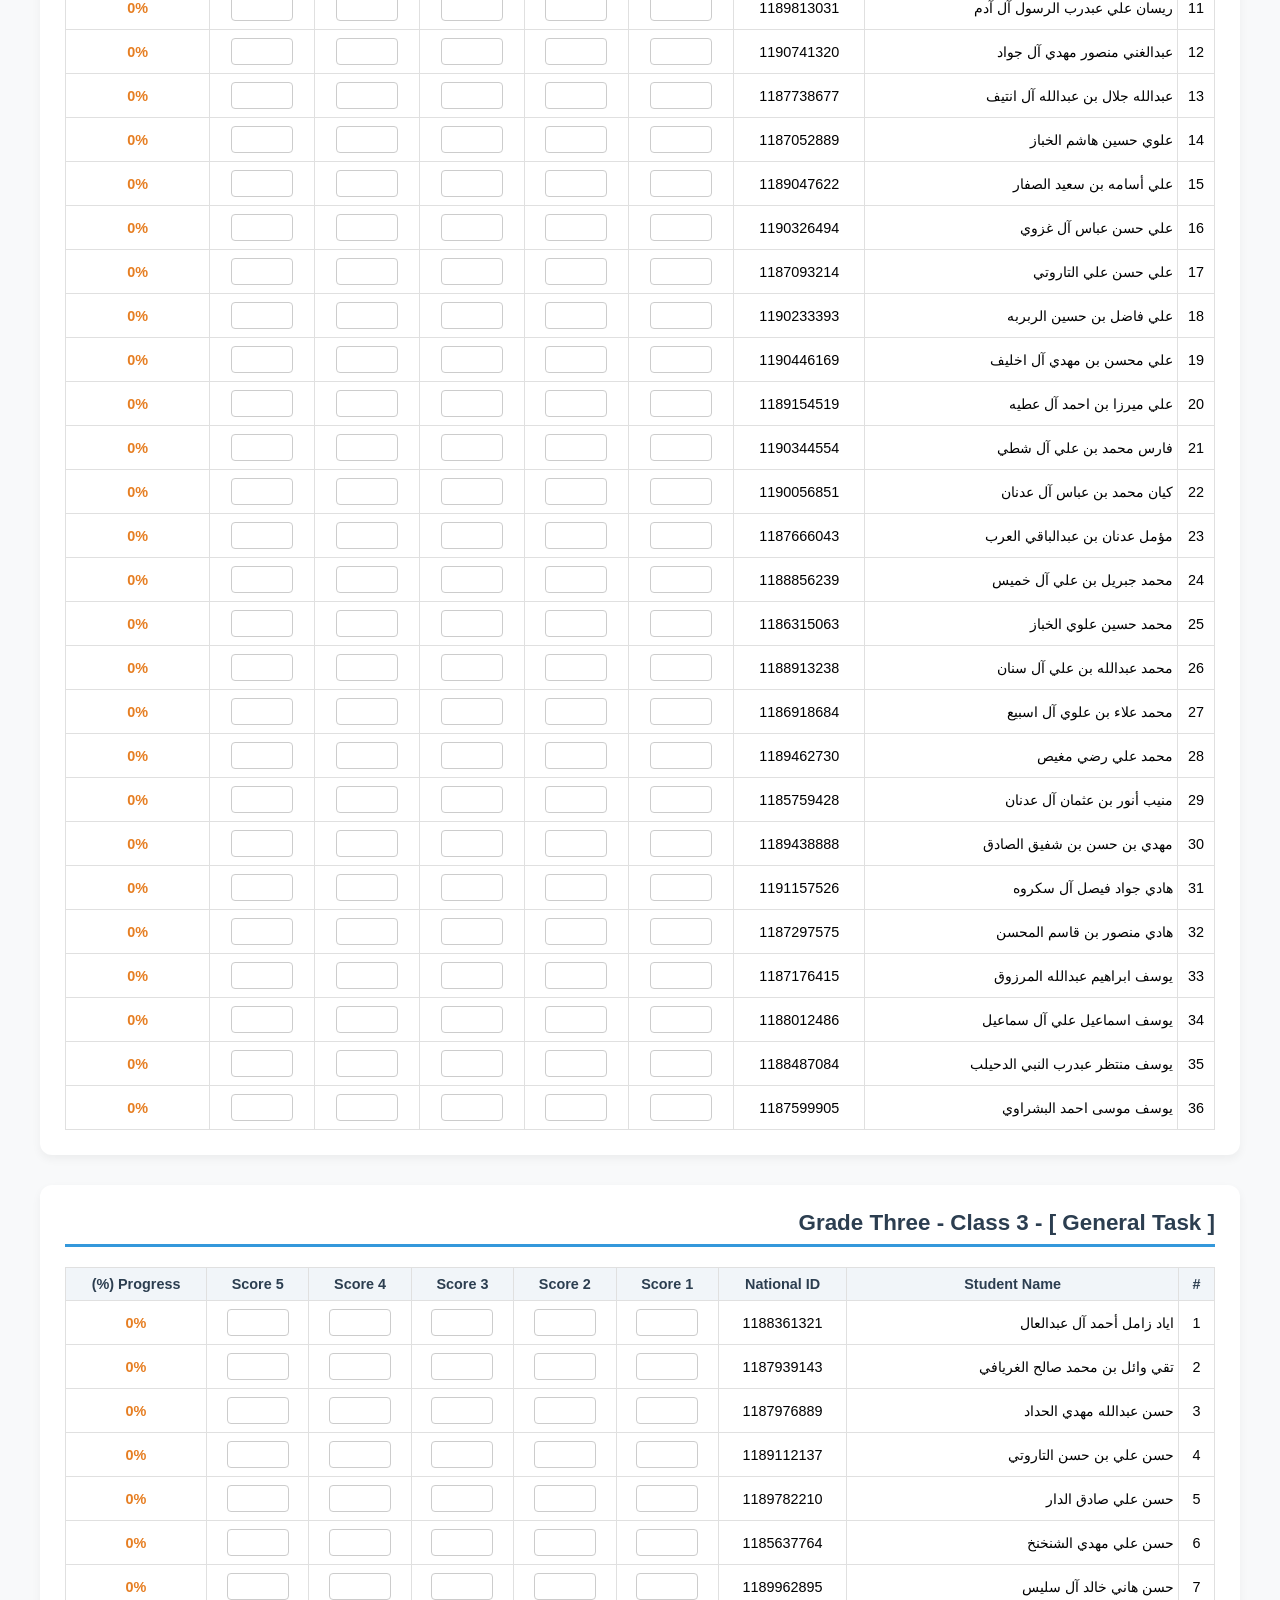
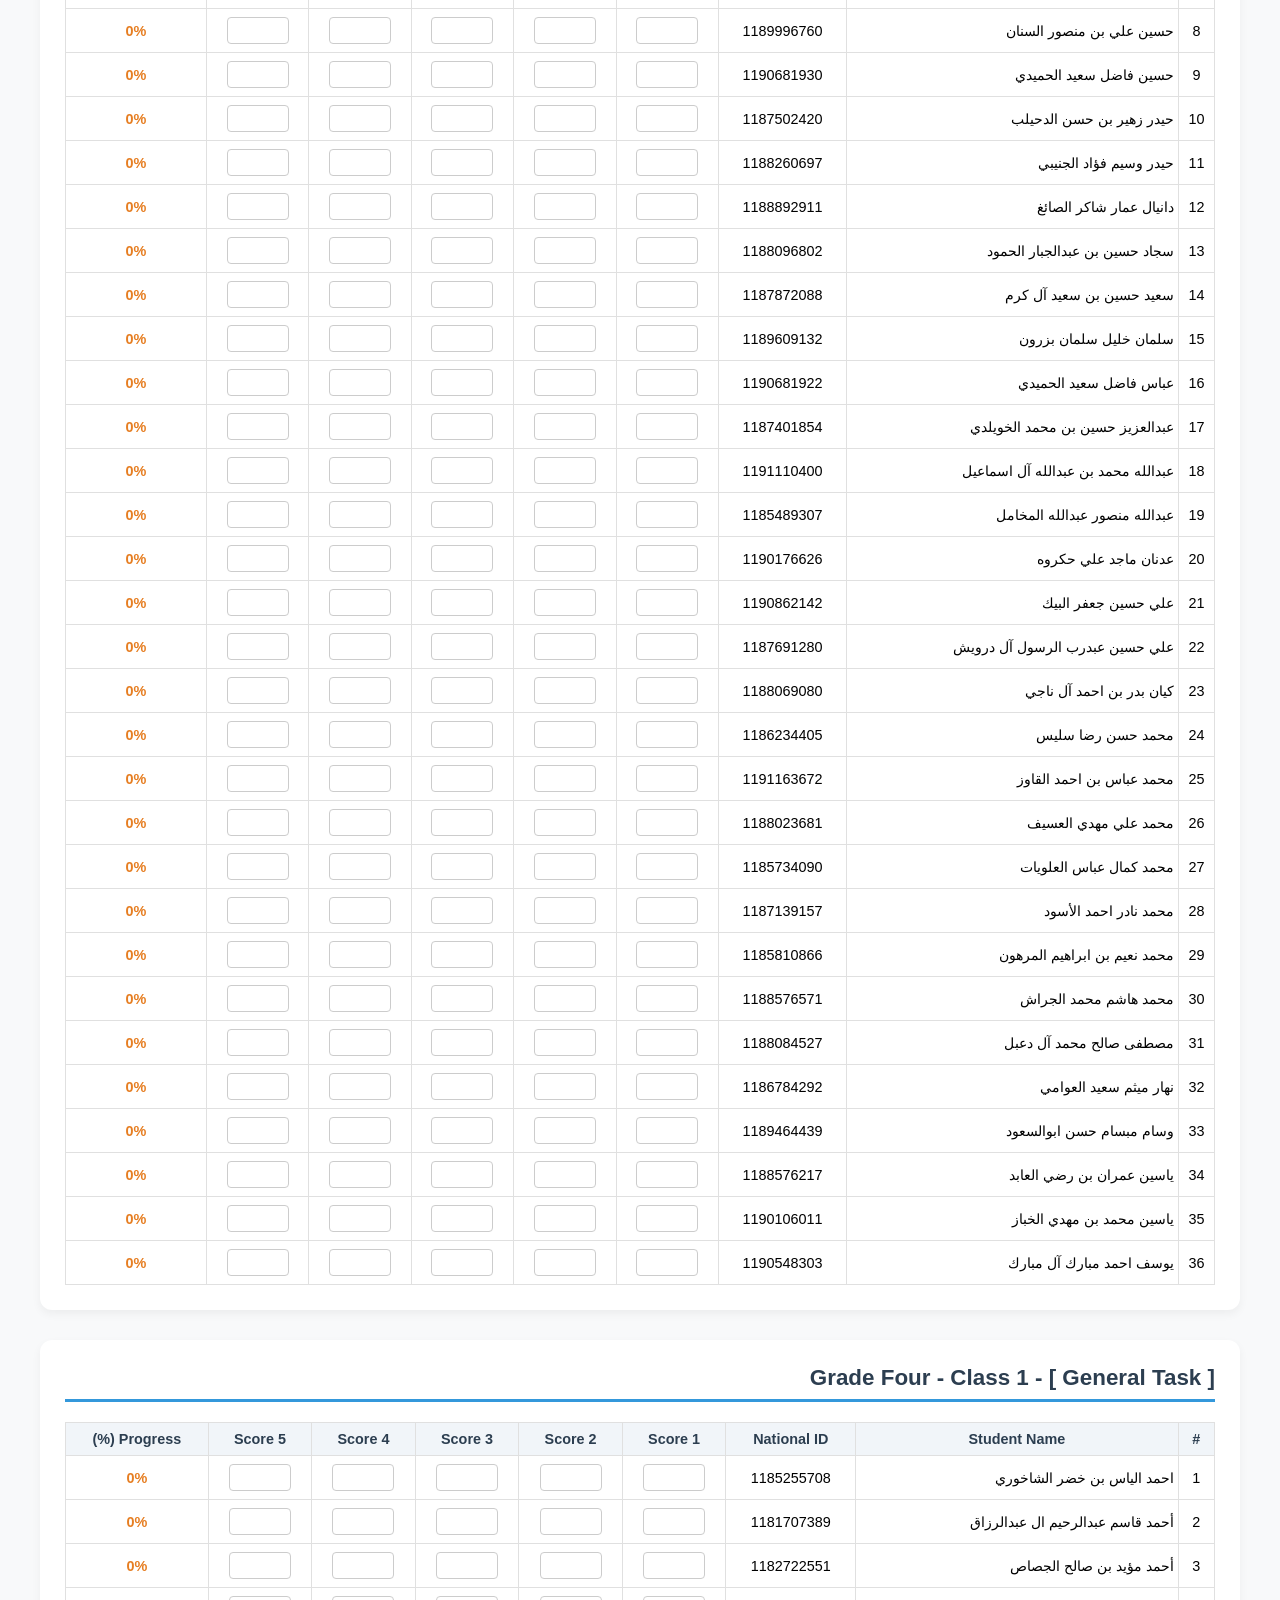
==== commit cac9b67b: "update index.html" ====
--- a/index.html
+++ b/index.html
@@ -205,7 +205,7 @@
                             className: className || key,
                             name: student.name || student["Student Name"] || "",
                             nationalId: student.id || student.nationalId || student["National ID"] || "",
-                            results: student.results ? [...student.results] : [0, 0, 0, 0, 0]
+                            scores: student.scores ? [...student.scores] : (student.results ? [...student.results] : [0, 0, 0, 0, 0])
                         });
                     }
                 } else if (typeof value === 'object' && value !== null) {
@@ -373,10 +373,11 @@
         const student = currentRawData.find(s => String(s.nationalId) === String(studentId));
         if (student) {
             const val = parseFloat(newValue) || 0;
-            while (student.results.length < 5) student.results.push(0);
-            student.results[scoreIndex] = val;
-
-            const scores = getLatestFiveScores(student.results);
+            if (!student.scores) student.scores = [0, 0, 0, 0, 0];
+            while (student.scores.length < 5) student.scores.push(0);
+            student.scores[scoreIndex] = val;
+
+            const scores = getLatestFiveScores(student.scores);
             const progress = calculateProgress(scores);
             const progressCell = document.getElementById(`progress-${studentId}`);
             if (progressCell) {
@@ -440,12 +441,11 @@
             `;
 
             students.forEach((student, index) => {
-                const scores = getLatestFiveScores(student.results || []);
+                const scores = getLatestFiveScores(student.scores || []);
                 const progress = calculateProgress(scores);
                 const progressText = progress > 0 ? `+${progress}%` : `${progress}%`;
                 const isTestUser = String(student.nationalId) === "9999" || String(student.stage).includes("Test");
 
-                // إنشاء حقول إدخال الدرجات مرتبة من الدرجة الأولى (يمين) إلى الدرجة الخامسة (يسار)
                 const scoresCellsHTML = scores.map((score, idx) => `
                     <td>
                         <input type="number" min="0" max="100" class="score-input" 
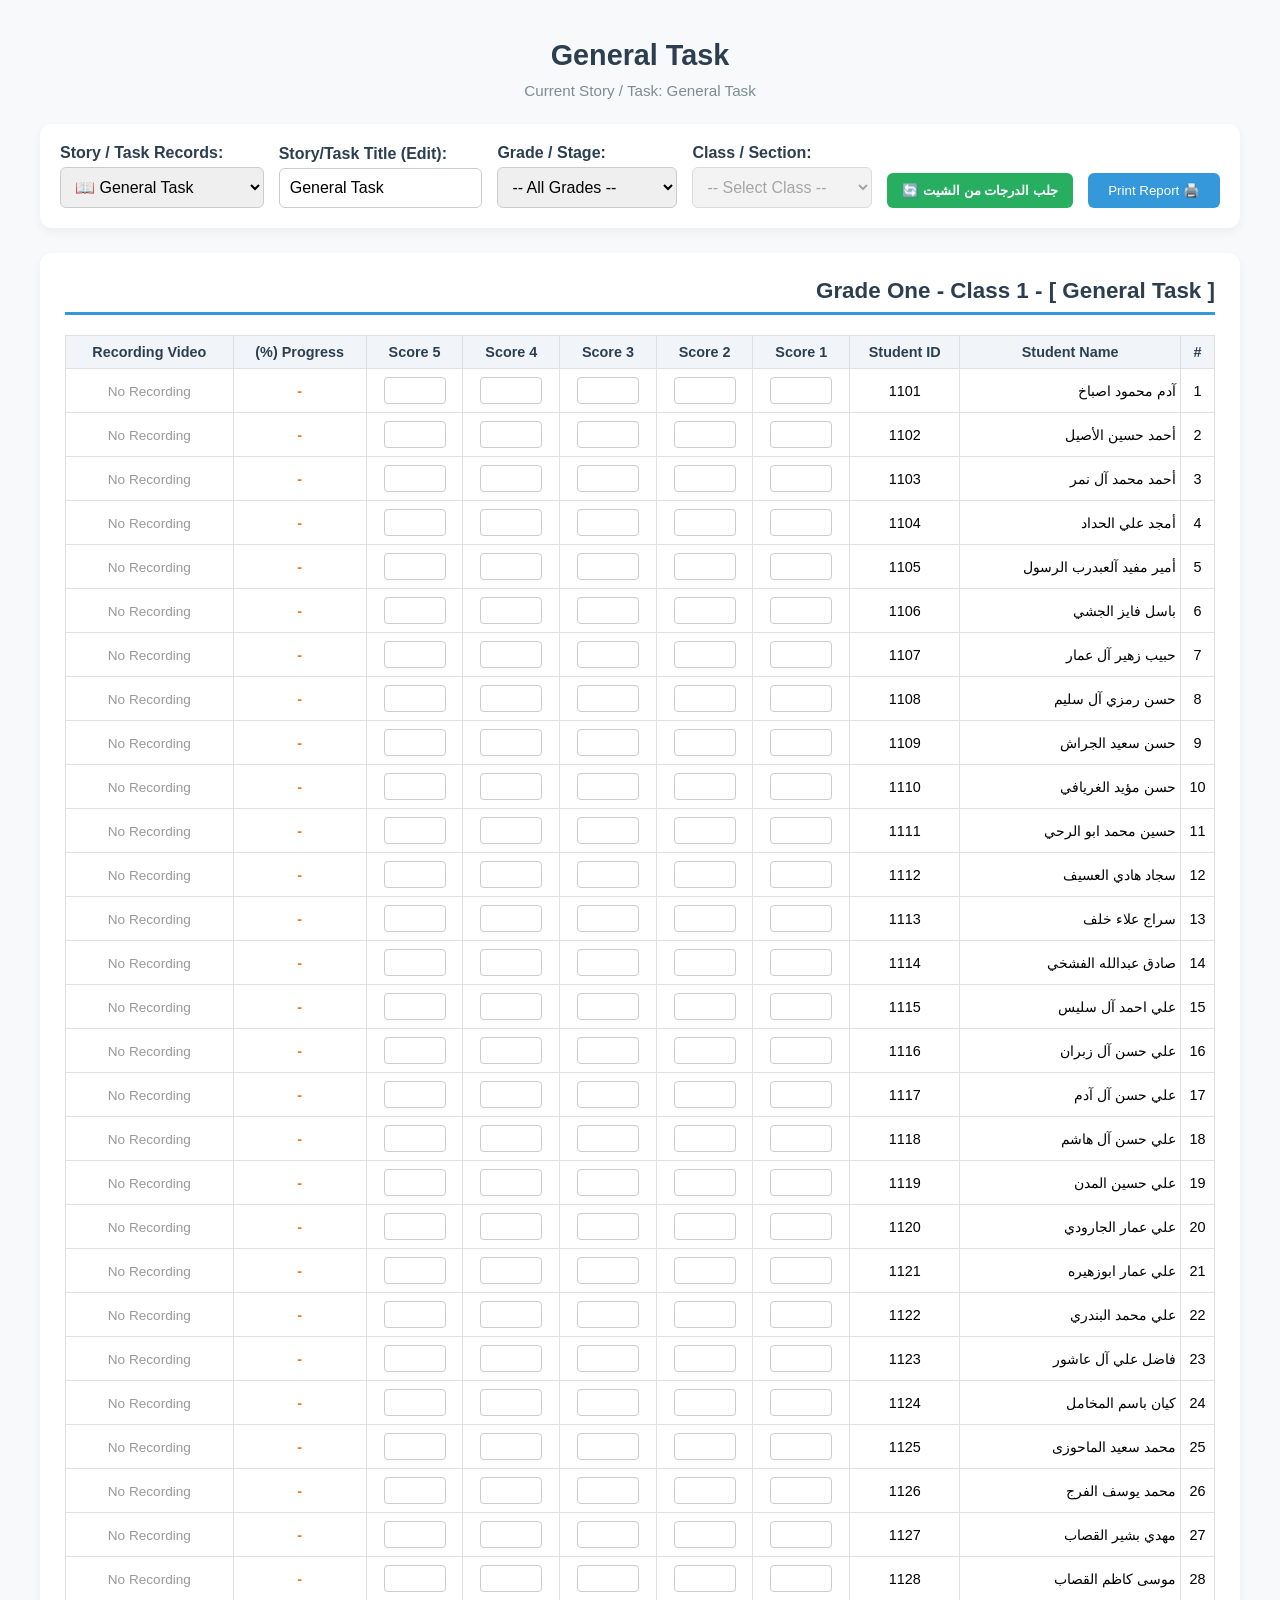
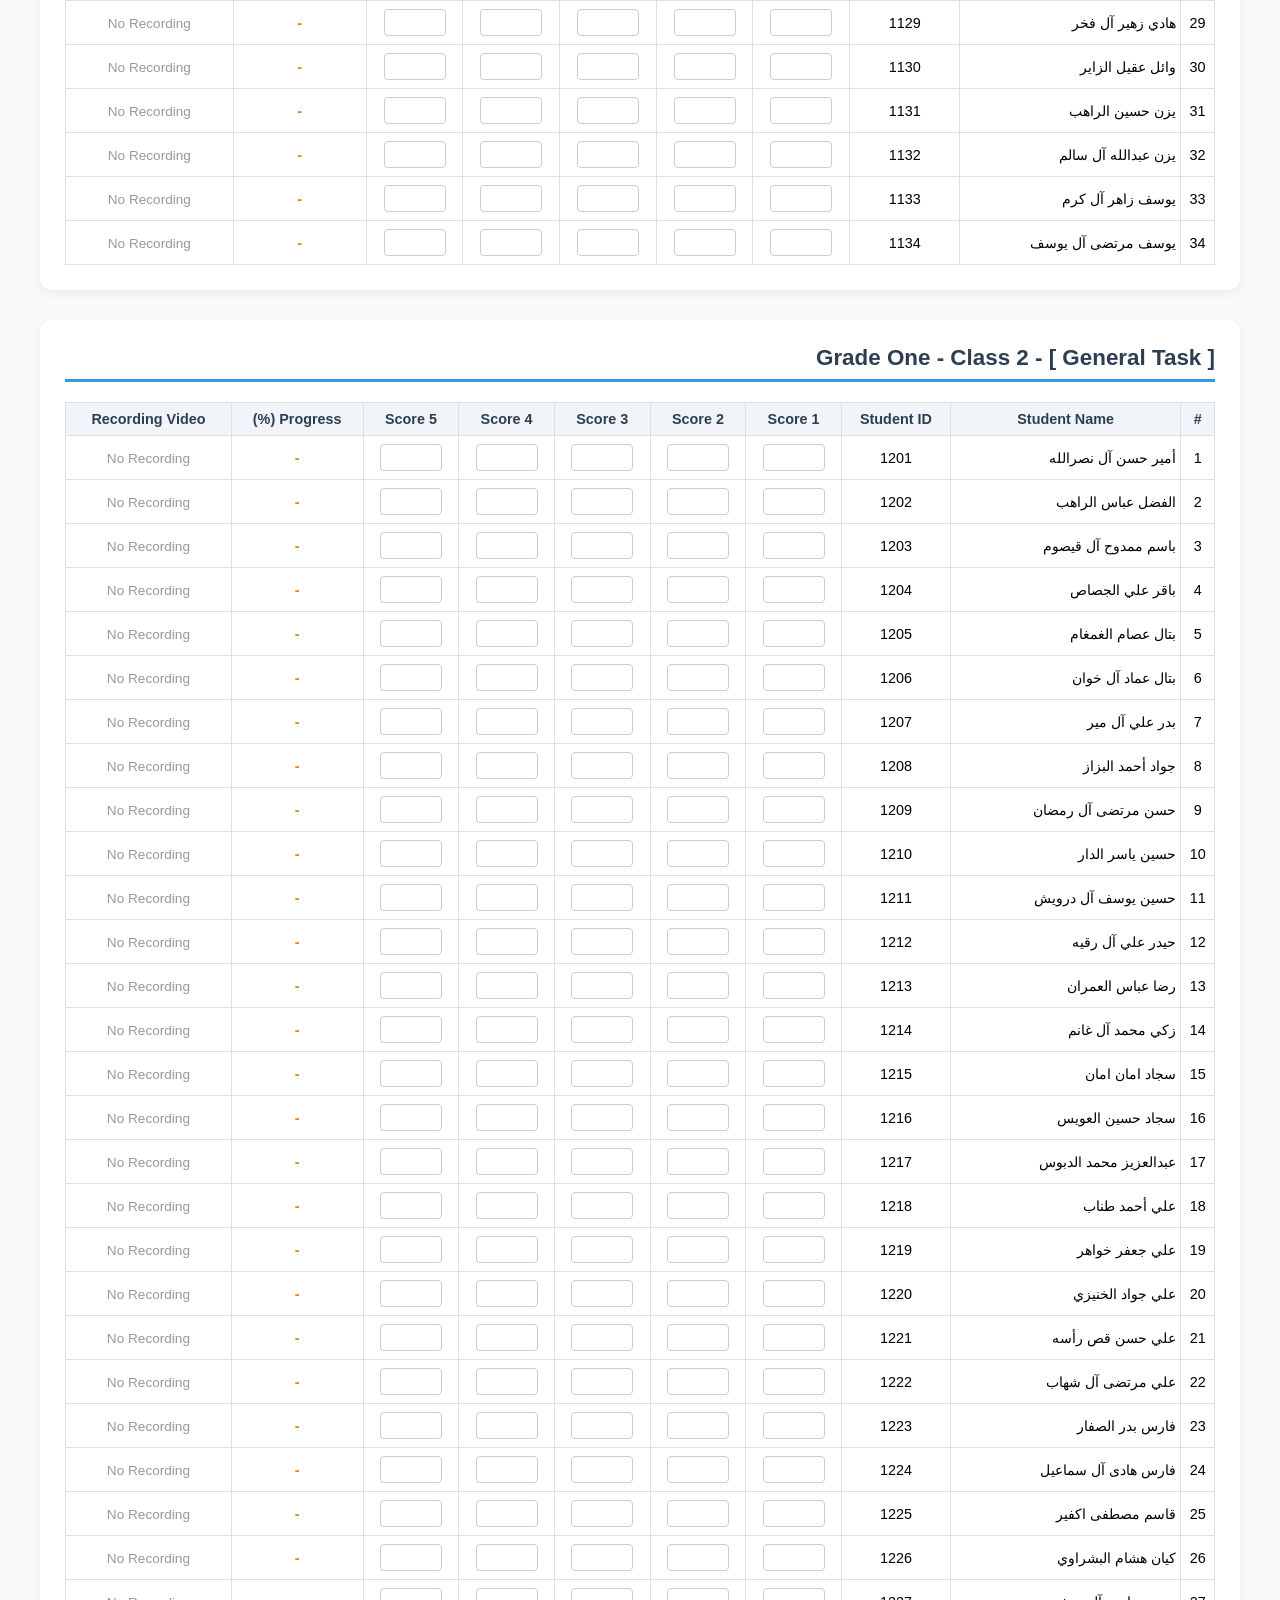
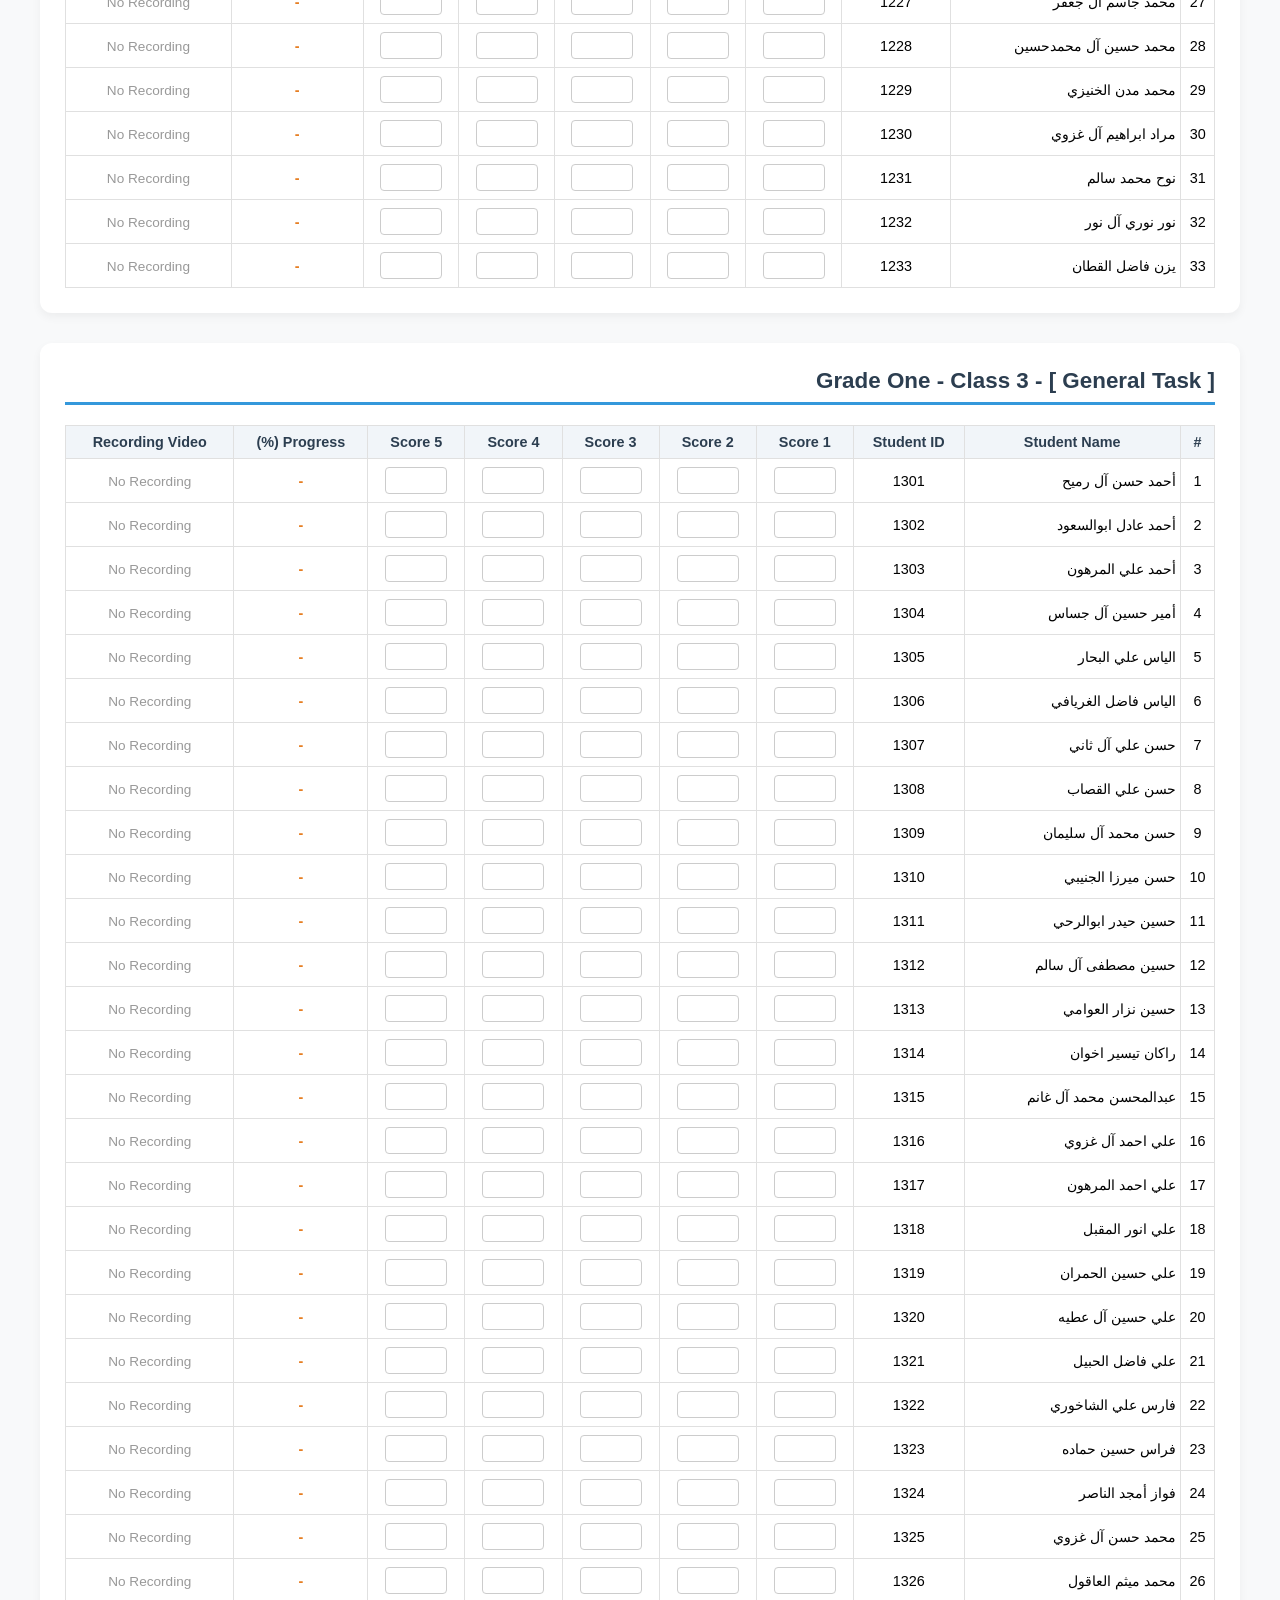
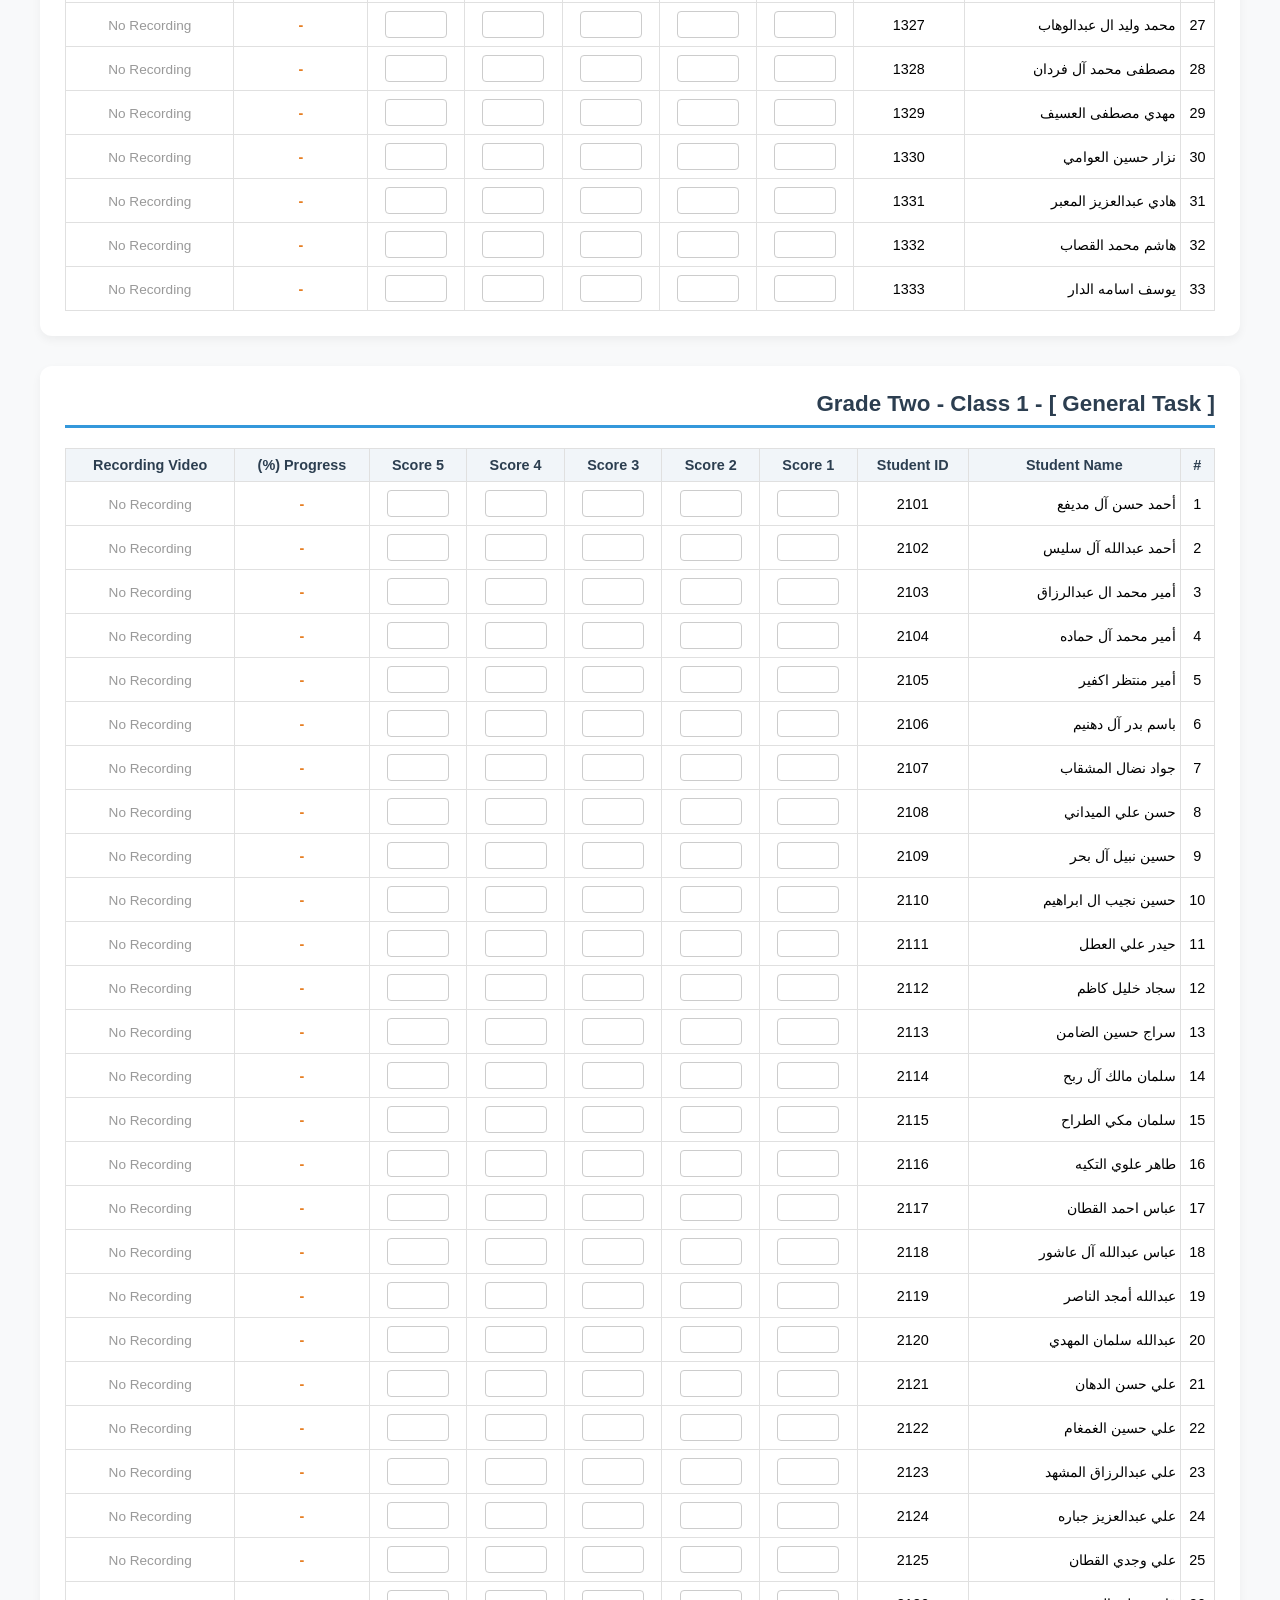
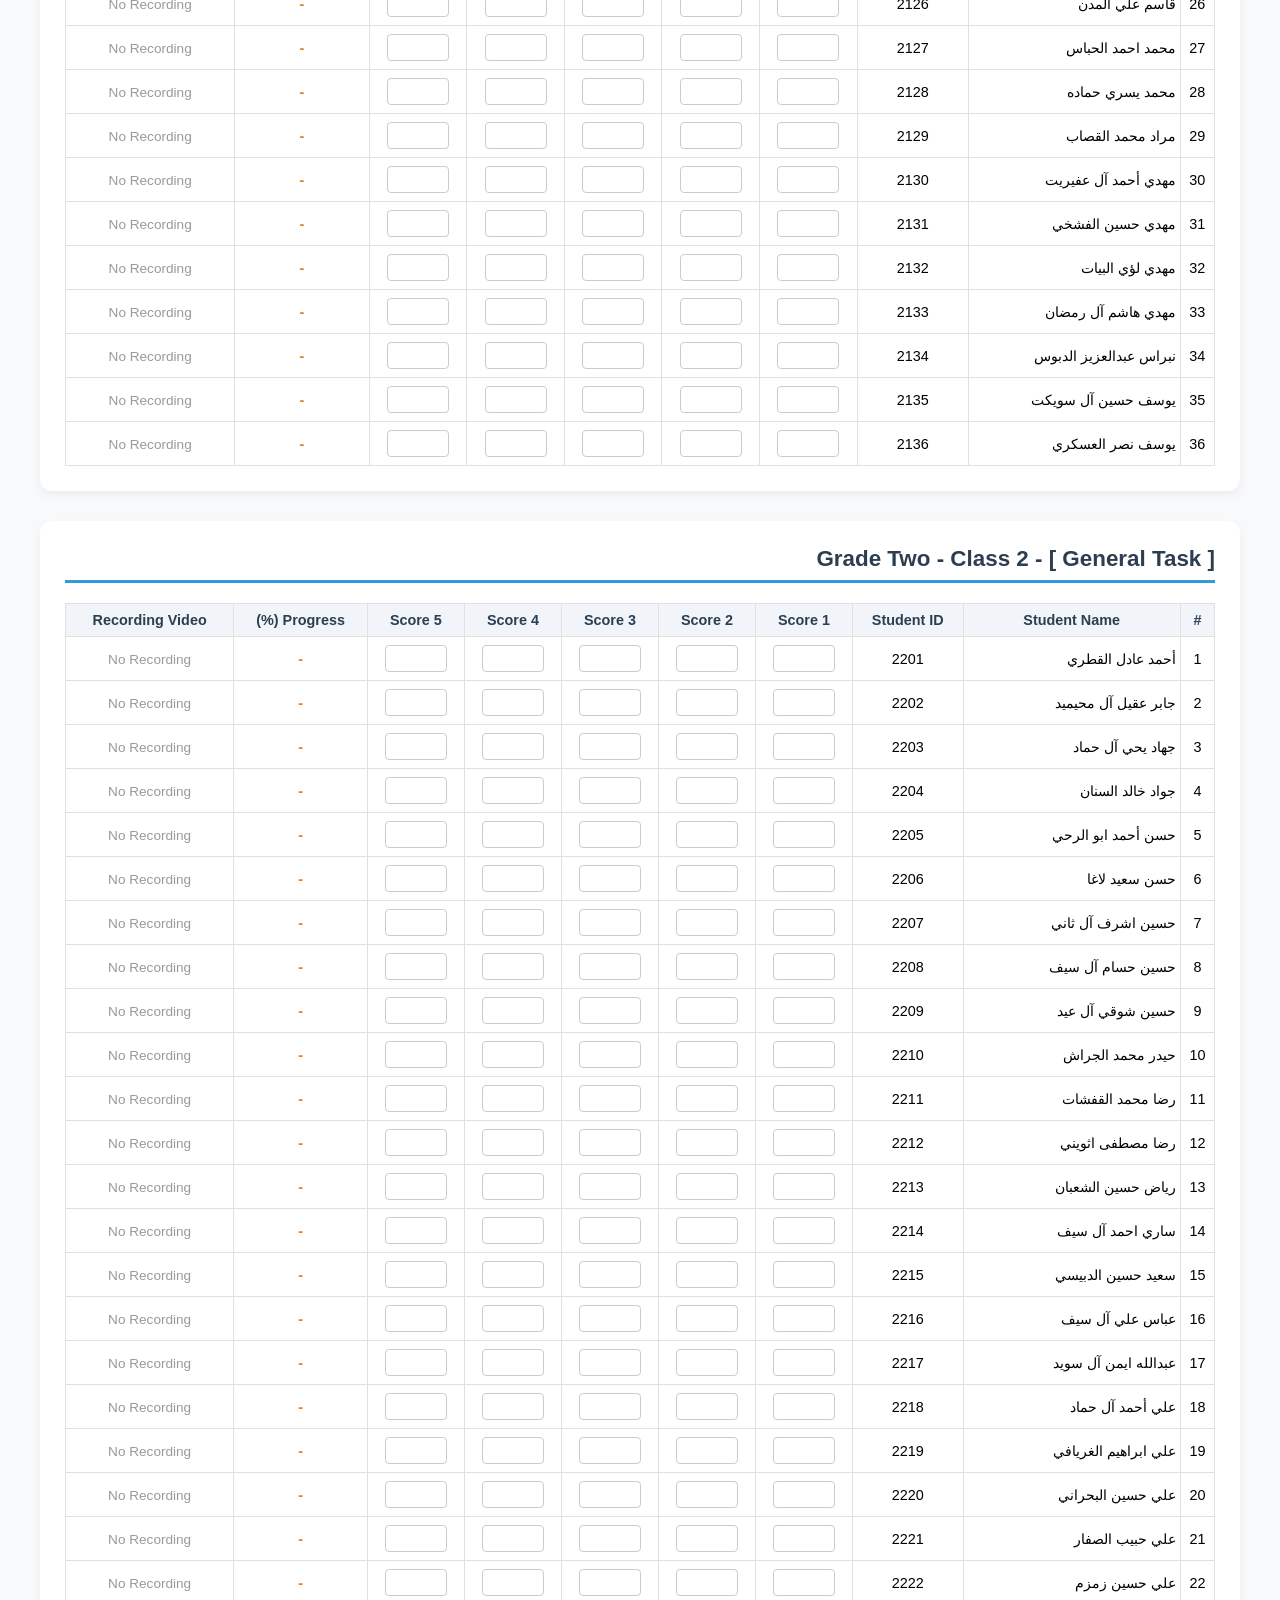
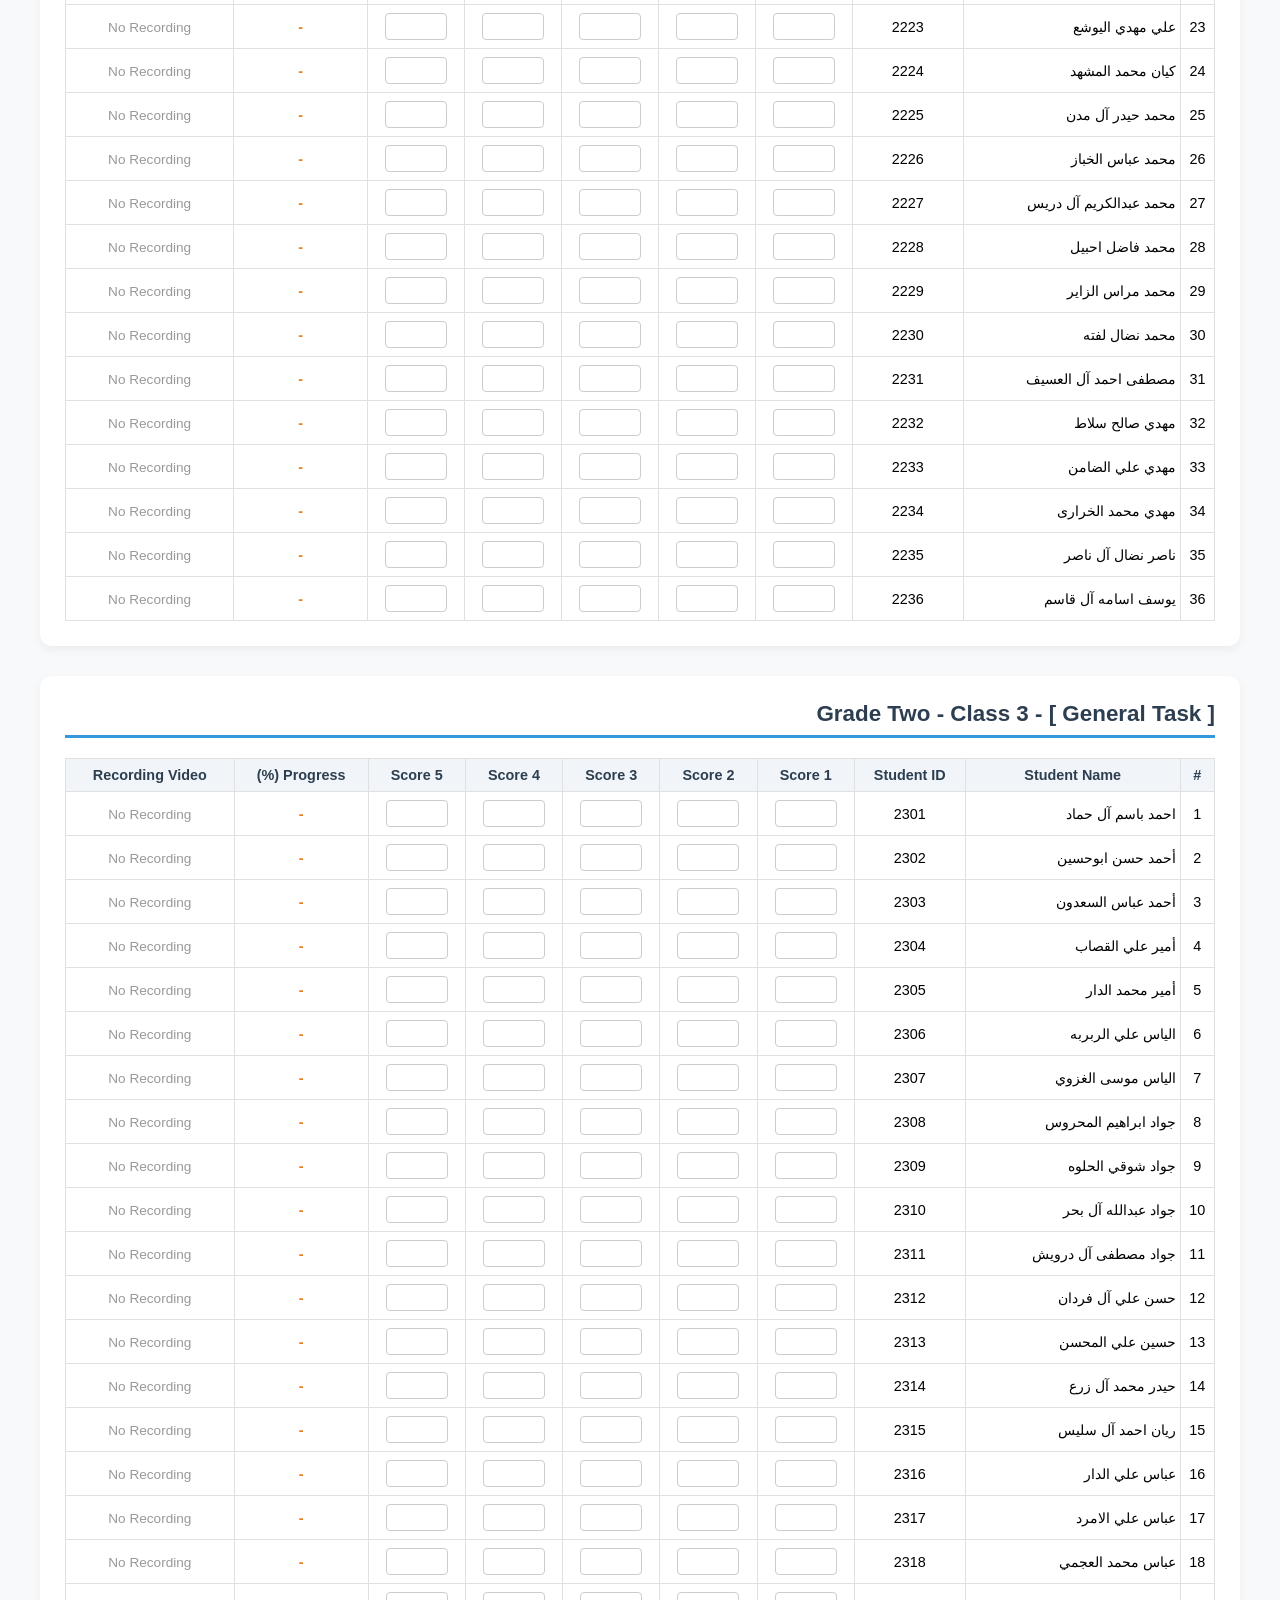
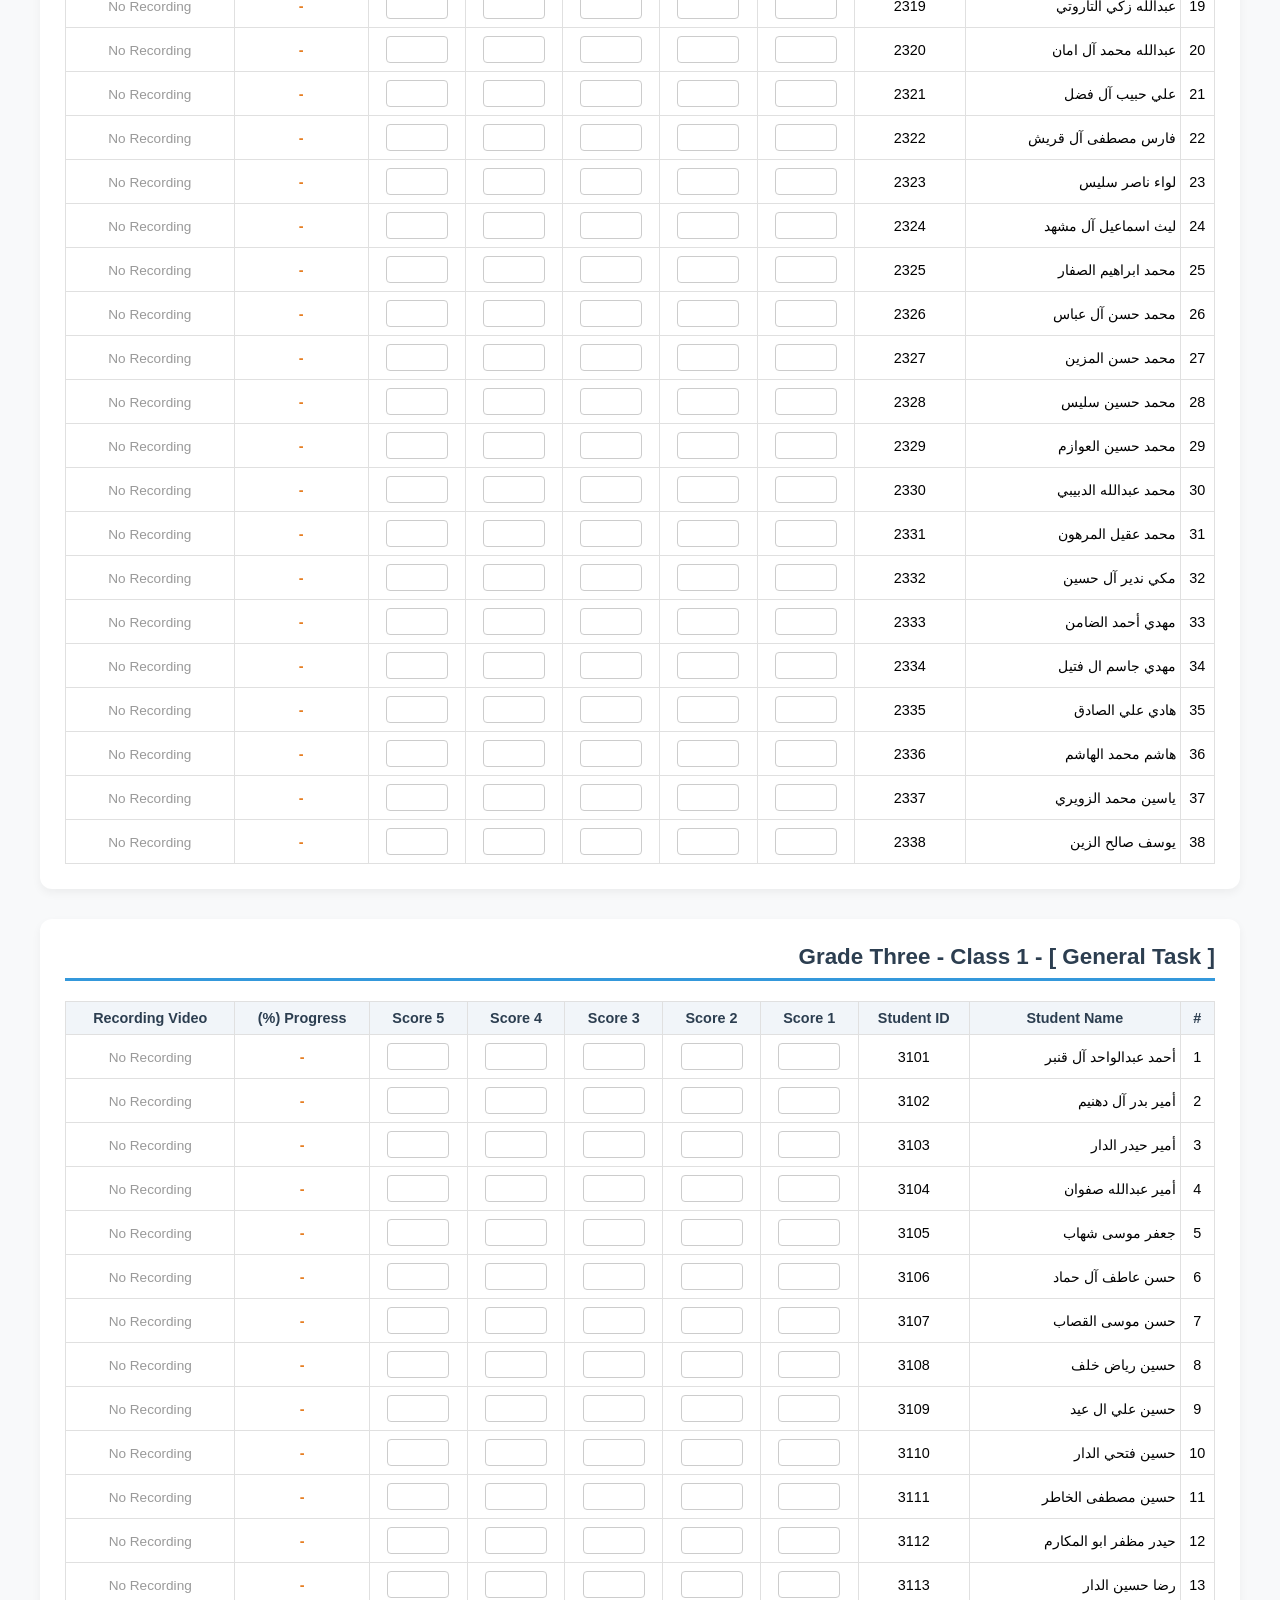
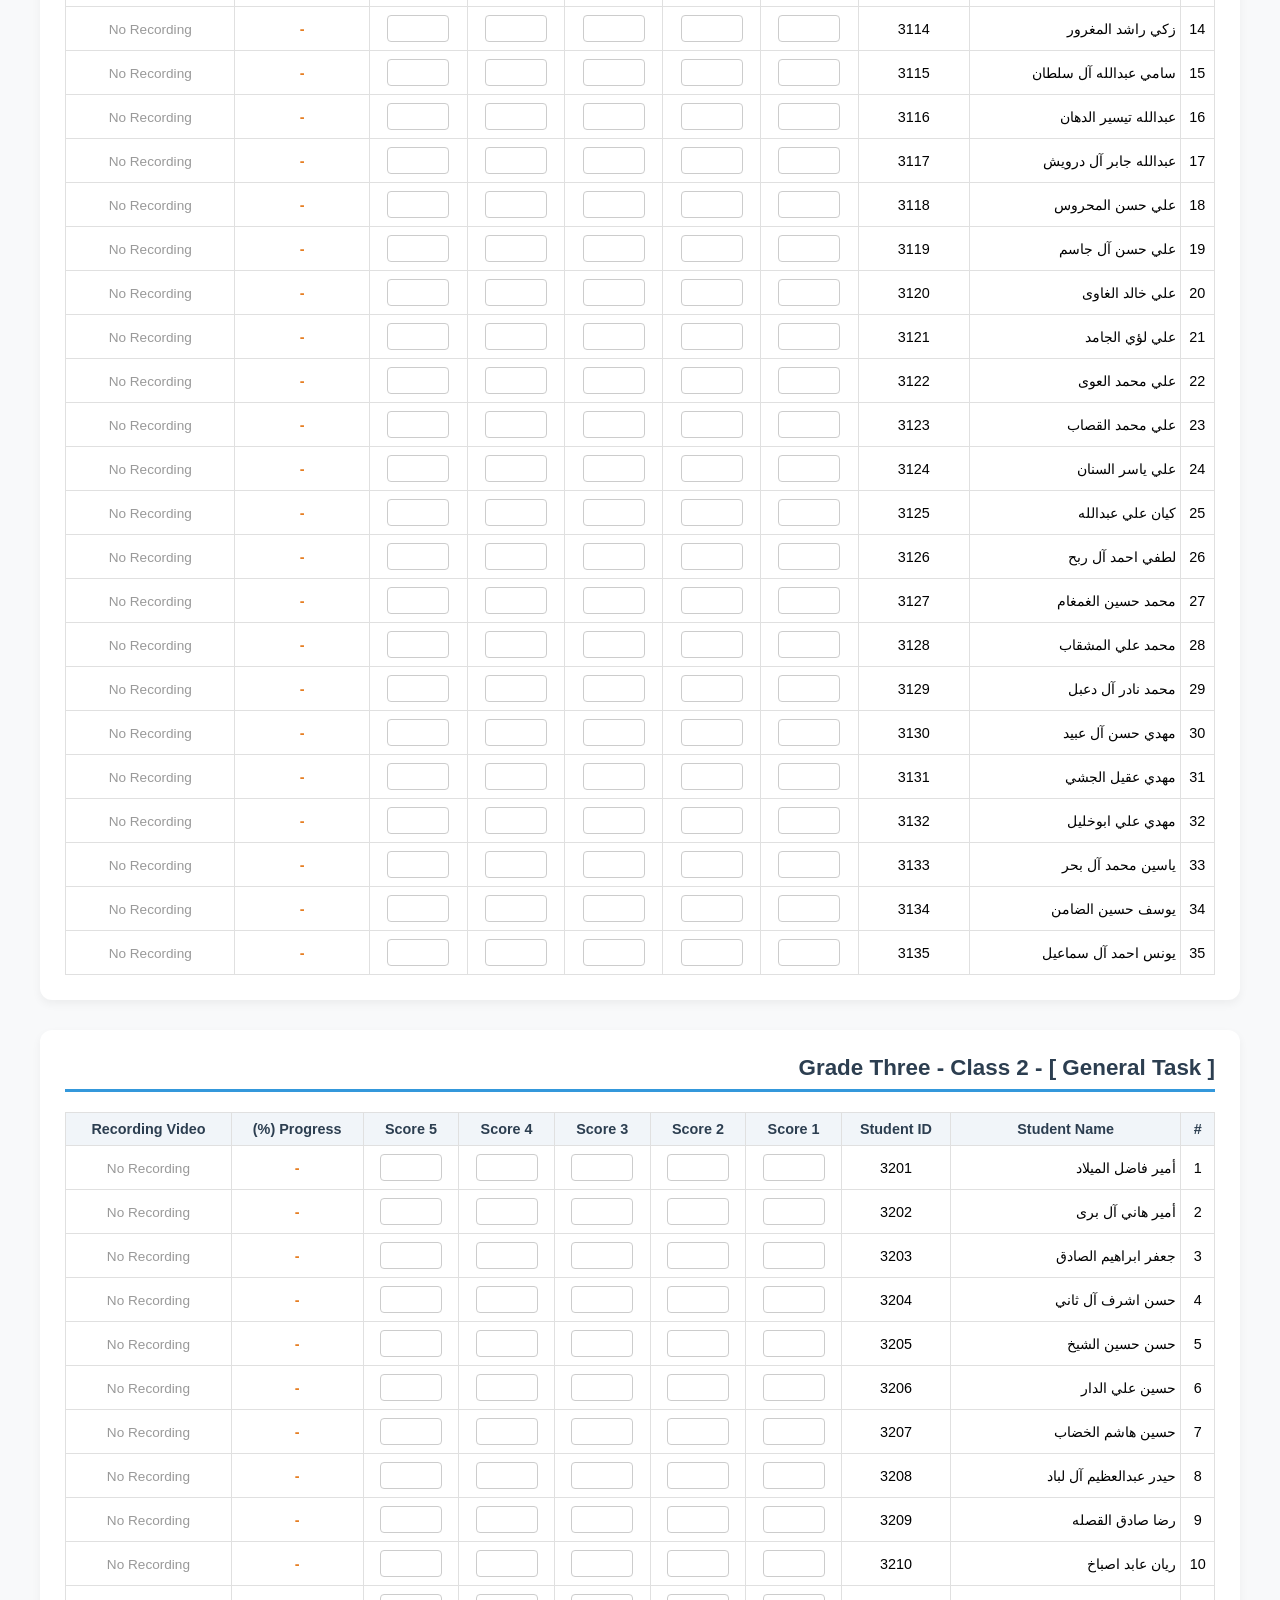
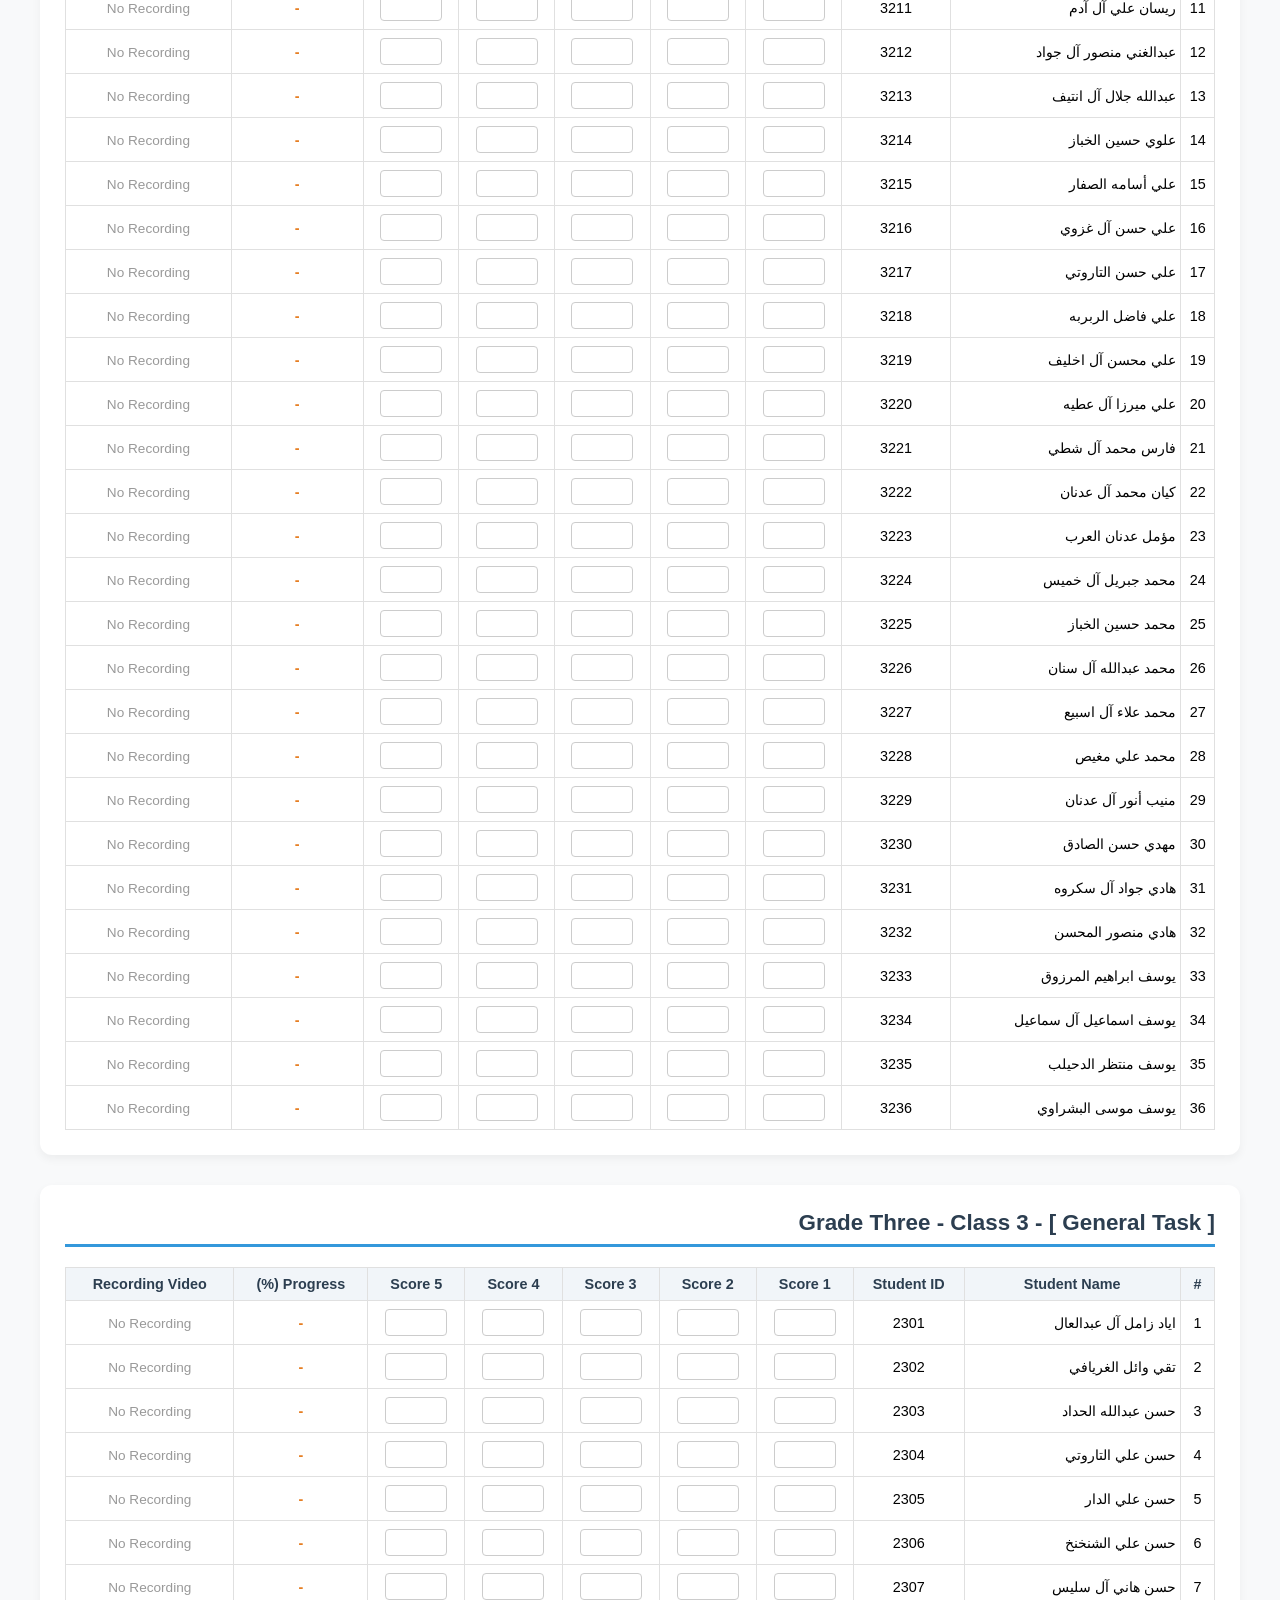
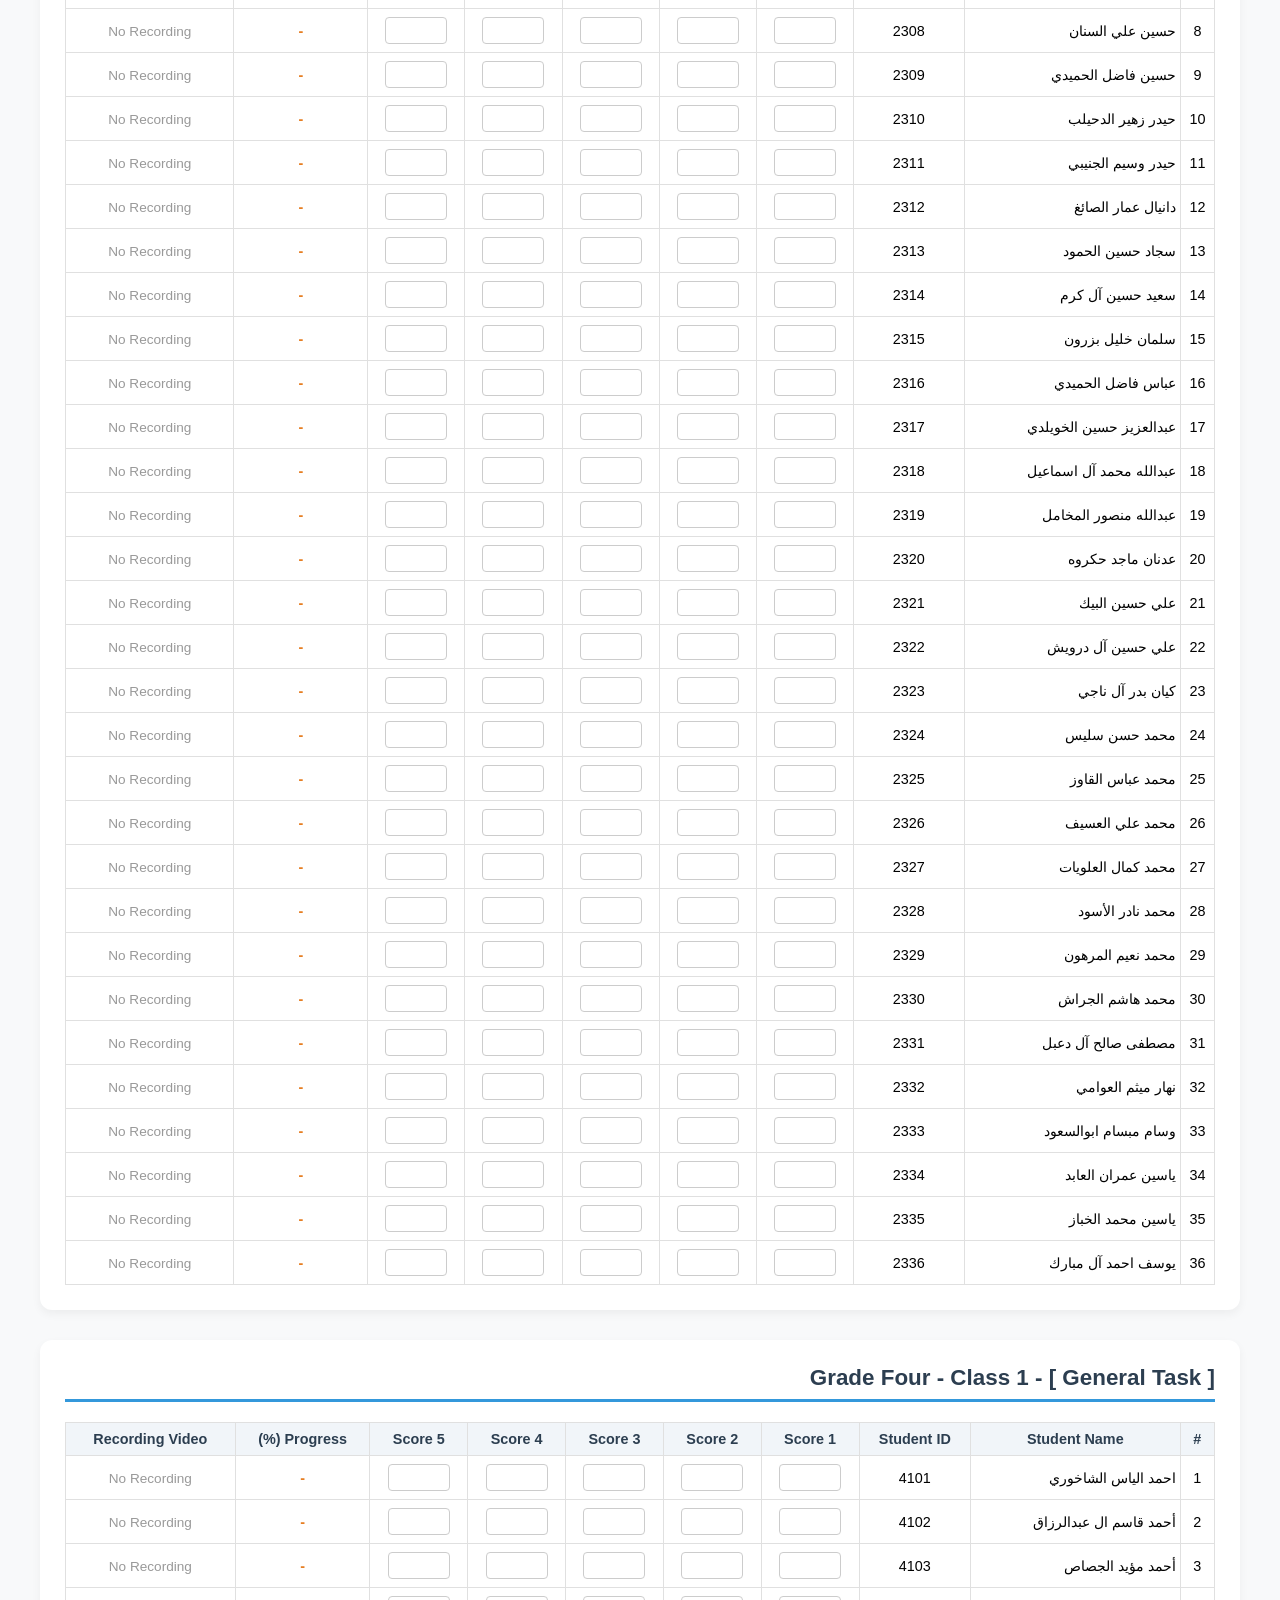
==== commit 48431abd: "Update" ====
--- a/index.html
+++ b/index.html
@@ -131,6 +131,25 @@
             border-radius: 8px;
         }
 
+        .btn-fetch {
+            padding: 10px 15px;
+            background: #27ae60;
+            color: white;
+            border: none;
+            border-radius: 6px;
+            cursor: pointer;
+            height: fit-content;
+            font-weight: bold;
+        }
+        .btn-fetch:hover { background: #219653; }
+
+        .video-link {
+            color: #2980b9;
+            text-decoration: none;
+            font-weight: bold;
+        }
+        .video-link:hover { text-decoration: underline; }
+
         @media print {
             .selector-card, .no-print { display: none !important; }
             body { background: white; padding: 0; }
@@ -171,6 +190,7 @@
             </select>
         </div>
 
+        <button id="fetchBtn" class="no-print btn-fetch" onclick="fetchDataFromGoogleSheets()">🔄 جلب الدرجات من الشيت</button>
         <button class="no-print" onclick="window.print()" style="padding: 10px 20px; background: var(--accent-color); color: white; border: none; border-radius: 6px; cursor: pointer; height: fit-content;">Print Report 🖨️</button>
     </div>
 
@@ -180,16 +200,825 @@
 </div>
 
 <script>
+    // 1. ضع هنا رابط النشر (Web App URL) الخاص بـ Google Apps Script
+    const APPS_SCRIPT_URL = 'https://script.google.com/macros/s/AKfycbzkHLFvzni-Tvq215PHZK_r_cMld2g4yPxaODgOIGWFvsMxKMhkT5C_XJhT1N_Ctqjh/exec';
+
+    // 2. بيانات الطلاب مدمجة وثابتة مباشرة هنا بدلاً من ملف JSON خارجي
+    const baseStructureData = 
+          {
+  "Grade One": {
+    "1": [
+      {"id": "1101", "pin": "9258", "name": "آدم محمود اصباخ"},
+      {"id": "1102", "pin": "8388", "name": "أحمد حسين الأصيل"},
+      {"id": "1103", "pin": "1313", "name": "أحمد محمد آل نمر"},
+      {"id": "1104", "pin": "0260", "name": "أمجد علي الحداد"},
+      {"id": "1105", "pin": "5075", "name": "أمير مفيد آلعبدرب الرسول"},
+      {"id": "1106", "pin": "3683", "name": "باسل فايز الجشي"},
+      {"id": "1107", "pin": "4102", "name": "حبيب زهير آل عمار"},
+      {"id": "1108", "pin": "6911", "name": "حسن رمزي آل سليم"},
+      {"id": "1109", "pin": "5520", "name": "حسن سعيد الجراش"},
+      {"id": "1110", "pin": "1946", "name": "حسن مؤيد الغريافي"},
+      {"id": "1111", "pin": "8757", "name": "حسين محمد ابو الرحي"},
+      {"id": "1112", "pin": "7978", "name": "سجاد هادي العسيف"},
+      {"id": "1113", "pin": "6647", "name": "سراج علاء خلف"},
+      {"id": "1114", "pin": "8972", "name": "صادق عبدالله الفشخي"},
+      {"id": "1115", "pin": "4794", "name": "علي احمد آل سليس"},
+      {"id": "1116", "pin": "1528", "name": "علي حسن آل زبران"},
+      {"id": "1117", "pin": "2216", "name": "علي حسن آل آدم"},
+      {"id": "1118", "pin": "6152", "name": "علي حسن آل هاشم"},
+      {"id": "1119", "pin": "6432", "name": "علي حسين المدن"},
+      {"id": "1120", "pin": "3566", "name": "علي عمار الجارودي"},
+      {"id": "1121", "pin": "7173", "name": "علي عمار ابوزهيره"},
+      {"id": "1122", "pin": "9971", "name": "علي محمد البندري"},
+      {"id": "1123", "pin": "5201", "name": "فاضل علي آل عاشور"},
+      {"id": "1124", "pin": "1125", "name": "كيان باسم المخامل"},
+      {"id": "1125", "pin": "6305", "name": "محمد سعيد الماحوزى"},
+      {"id": "1126", "pin": "6763", "name": "محمد يوسف الفرج"},
+      {"id": "1127", "pin": "5026", "name": "مهدي بشير القصاب"},
+      {"id": "1128", "pin": "2201", "name": "موسى كاظم القصاب"},
+      {"id": "1129", "pin": "7879", "name": "هادي زهير آل فخر"},
+      {"id": "1130", "pin": "6282", "name": "وائل عقيل الزاير"},
+      {"id": "1131", "pin": "5658", "name": "يزن حسين الراهب"},
+      {"id": "1132", "pin": "2775", "name": "يزن عبدالله آل سالم"},
+      {"id": "1133", "pin": "2302", "name": "يوسف زاهر آل كرم"},
+      {"id": "1134", "pin": "6705", "name": "يوسف مرتضى آل يوسف"}
+    ],
+    "2": [
+      {"id": "1201", "pin": "0744", "name": "أمير حسن آل نصرالله"},
+      {"id": "1202", "pin": "9725", "name": "الفضل عباس الراهب"},
+      {"id": "1203", "pin": "6536", "name": "باسم ممدوح آل قيصوم"},
+      {"id": "1204", "pin": "3892", "name": "باقر علي الجصاص"},
+      {"id": "1205", "pin": "4395", "name": "بتال عصام الغمغام"},
+      {"id": "1206", "pin": "1492", "name": "بتال عماد آل خوان"},
+      {"id": "1207", "pin": "1155", "name": "بدر علي آل مير"},
+      {"id": "1208", "pin": "6190", "name": "جواد أحمد البزاز"},
+      {"id": "1209", "pin": "2405", "name": "حسن مرتضى آل رمضان"},
+      {"id": "1210", "pin": "5613", "name": "حسين ياسر الدار"},
+      {"id": "1211", "pin": "5226", "name": "حسين يوسف آل درويش"},
+      {"id": "1212", "pin": "4689", "name": "حيدر علي آل رقيه"},
+      {"id": "1213", "pin": "7161", "name": "رضا عباس العمران"},
+      {"id": "1214", "pin": "0319", "name": "زكي محمد آل غانم"},
+      {"id": "1215", "pin": "5962", "name": "سجاد امان امان"},
+      {"id": "1216", "pin": "1412", "name": "سجاد حسين العويس"},
+      {"id": "1217", "pin": "6875", "name": "عبدالعزيز محمد الدبوس"},
+      {"id": "1218", "pin": "3581", "name": "علي أحمد طناب"},
+      {"id": "1219", "pin": "6286", "name": "علي جعفر خواهر"},
+      {"id": "1220", "pin": "6720", "name": "علي جواد الخنيزي"},
+      {"id": "1221", "pin": "9353", "name": "علي حسن قص رأسه"},
+      {"id": "1222", "pin": "7130", "name": "علي مرتضى آل شهاب"},
+      {"id": "1223", "pin": "6077", "name": "فارس بدر الصفار"},
+      {"id": "1224", "pin": "0854", "name": "فارس هادى آل سماعيل"},
+      {"id": "1225", "pin": "9633", "name": "قاسم مصطفى اكفير"},
+      {"id": "1226", "pin": "2715", "name": "كيان هشام البشراوي"},
+      {"id": "1227", "pin": "4697", "name": "محمد جاسم آل جعفر"},
+      {"id": "1228", "pin": "2090", "name": "محمد حسين آل محمدحسين"},
+      {"id": "1229", "pin": "8870", "name": "محمد مدن الخنيزي"},
+      {"id": "1230", "pin": "1914", "name": "مراد ابراهيم آل غزوي"},
+      {"id": "1231", "pin": "9452", "name": "نوح محمد سالم"},
+      {"id": "1232", "pin": "7847", "name": "نور نوري آل نور"},
+      {"id": "1233", "pin": "5484", "name": "يزن فاضل القطان"}
+    ],
+    "3": [
+      {"id": "1301", "pin": "0359", "name": "أحمد حسن آل رميح"},
+      {"id": "1302", "pin": "2059", "name": "أحمد عادل ابوالسعود"},
+      {"id": "1303", "pin": "0198", "name": "أحمد علي المرهون"},
+      {"id": "1304", "pin": "5373", "name": "أمير حسين آل جساس"},
+      {"id": "1305", "pin": "5549", "name": "الياس علي البحار"},
+      {"id": "1306", "pin": "0414", "name": "الياس فاضل الغريافي"},
+      {"id": "1307", "pin": "5388", "name": "حسن علي آل ثاني"},
+      {"id": "1308", "pin": "3177", "name": "حسن علي القصاب"},
+      {"id": "1309", "pin": "6144", "name": "حسن محمد آل سليمان"},
+      {"id": "1310", "pin": "6098", "name": "حسن ميرزا الجنيبي"},
+      {"id": "1311", "pin": "7532", "name": "حسين حيدر ابوالرحي"},
+      {"id": "1312", "pin": "0433", "name": "حسين مصطفى آل سالم"},
+      {"id": "1313", "pin": "9793", "name": "حسين نزار العوامي"},
+      {"id": "1314", "pin": "1971", "name": "راكان تيسير اخوان"},
+      {"id": "1315", "pin": "0342", "name": "عبدالمحسن محمد آل غانم"},
+      {"id": "1316", "pin": "1140", "name": "علي احمد آل غزوي"},
+      {"id": "1317", "pin": "2855", "name": "علي احمد المرهون"},
+      {"id": "1318", "pin": "1042", "name": "علي انور المقبل"},
+      {"id": "1319", "pin": "6039", "name": "علي حسين الحمران"},
+      {"id": "1320", "pin": "5059", "name": "علي حسين آل عطيه"},
+      {"id": "1321", "pin": "0078", "name": "علي فاضل الحبيل"},
+      {"id": "1322", "pin": "9309", "name": "فارس علي الشاخوري"},
+      {"id": "1323", "pin": "6403", "name": "فراس حسين حماده"},
+      {"id": "1324", "pin": "7610", "name": "فواز أمجد الناصر"},
+      {"id": "1325", "pin": "9438", "name": "محمد حسن آل غزوي"},
+      {"id": "1326", "pin": "4340", "name": "محمد ميثم العاقول"},
+      {"id": "1327", "pin": "4585", "name": "محمد وليد ال عبدالوهاب"},
+      {"id": "1328", "pin": "0246", "name": "مصطفى محمد آل فردان"},
+      {"id": "1329", "pin": "3574", "name": "مهدي مصطفى العسيف"},
+      {"id": "1330", "pin": "3592", "name": "نزار حسين العوامي"},
+      {"id": "1331", "pin": "7895", "name": "هادي عبدالعزيز المعبر"},
+      {"id": "1332", "pin": "6337", "name": "هاشم محمد القصاب"},
+      {"id": "1333", "pin": "2166", "name": "يوسف اسامه الدار"}
+    ]
+  },
+  "Grade Two": {
+    "1": [
+      {"id": "2101", "pin": "8810", "name": "أحمد حسن آل مديفع"},
+      {"id": "2102", "pin": "1719", "name": "أحمد عبدالله آل سليس"},
+      {"id": "2103", "pin": "4335", "name": "أمير محمد ال عبدالرزاق"},
+      {"id": "2104", "pin": "8479", "name": "أمير محمد آل حماده"},
+      {"id": "2105", "pin": "7220", "name": "أمير منتظر اكفير"},
+      {"id": "2106", "pin": "9473", "name": "باسم بدر آل دهنيم"},
+      {"id": "2107", "pin": "7761", "name": "جواد نضال المشقاب"},
+      {"id": "2108", "pin": "0514", "name": "حسن علي الميداني"},
+      {"id": "2109", "pin": "6611", "name": "حسين نبيل آل بحر"},
+      {"id": "2110", "pin": "8666", "name": "حسين نجيب ال ابراهيم"},
+      {"id": "2111", "pin": "1370", "name": "حيدر علي العطل"},
+      {"id": "2112", "pin": "1044", "name": "سجاد خليل كاظم"},
+      {"id": "2113", "pin": "2074", "name": "سراج حسين الضامن"},
+      {"id": "2114", "pin": "1726", "name": "سلمان مالك آل ربح"},
+      {"id": "2115", "pin": "1434", "name": "سلمان مكي الطراح"},
+      {"id": "2116", "pin": "8653", "name": "طاهر علوي التكيه"},
+      {"id": "2117", "pin": "7115", "name": "عباس احمد القطان"},
+      {"id": "2118", "pin": "3508", "name": "عباس عبدالله آل عاشور"},
+      {"id": "2119", "pin": "4707", "name": "عبدالله أمجد الناصر"},
+      {"id": "2120", "pin": "3959", "name": "عبدالله سلمان المهدي"},
+      {"id": "2121", "pin": "0961", "name": "علي حسن الدهان"},
+      {"id": "2122", "pin": "3544", "name": "علي حسين الغمغام"},
+      {"id": "2123", "pin": "7912", "name": "علي عبدالرزاق المشهد"},
+      {"id": "2124", "pin": "5834", "name": "علي عبدالعزيز جباره"},
+      {"id": "2125", "pin": "9627", "name": "علي وجدي القطان"},
+      {"id": "2126", "pin": "4589", "name": "قاسم علي المدن"},
+      {"id": "2127", "pin": "0292", "name": "محمد احمد الحباس"},
+      {"id": "2128", "pin": "5552", "name": "محمد يسري حماده"},
+      {"id": "2129", "pin": "3805", "name": "مراد محمد القصاب"},
+      {"id": "2130", "pin": "7853", "name": "مهدي أحمد آل عفيريت"},
+      {"id": "2131", "pin": "3745", "name": "مهدي حسين الفشخي"},
+      {"id": "2132", "pin": "6433", "name": "مهدي لؤي البيات"},
+      {"id": "2133", "pin": "2424", "name": "مهدي هاشم آل رمضان"},
+      {"id": "2134", "pin": "6655", "name": "نبراس عبدالعزيز الدبوس"},
+      {"id": "2135", "pin": "2549", "name": "يوسف حسين آل سويكت"},
+      {"id": "2136", "pin": "8794", "name": "يوسف نصر العسكري"}
+    ],
+    "2": [
+      {"id": "2201", "pin": "6788", "name": "أحمد عادل القطري"},
+      {"id": "2202", "pin": "9776", "name": "جابر عقيل آل محيميد"},
+      {"id": "2203", "pin": "7155", "name": "جهاد يحي آل حماد"},
+      {"id": "2204", "pin": "2237", "name": "جواد خالد السنان"},
+      {"id": "2205", "pin": "7842", "name": "حسن أحمد ابو الرحي"},
+      {"id": "2206", "pin": "7126", "name": "حسن سعيد لاغا"},
+      {"id": "2207", "pin": "0493", "name": "حسين اشرف آل ثاني"},
+      {"id": "2208", "pin": "4643", "name": "حسين حسام آل سيف"},
+      {"id": "2209", "pin": "3187", "name": "حسين شوقي آل عيد"},
+      {"id": "2210", "pin": "4324", "name": "حيدر محمد الجراش"},
+      {"id": "2211", "pin": "3938", "name": "رضا محمد القفشات"},
+      {"id": "2212", "pin": "6846", "name": "رضا مصطفى اثويني"},
+      {"id": "2213", "pin": "4132", "name": "رياض حسين الشعبان"},
+      {"id": "2214", "pin": "5026", "name": "ساري احمد آل سيف"},
+      {"id": "2215", "pin": "9497", "name": "سعيد حسين الدبيسي"},
+      {"id": "2216", "pin": "0505", "name": "عباس علي آل سيف"},
+      {"id": "2217", "pin": "4082", "name": "عبدالله ايمن آل سويد"},
+      {"id": "2218", "pin": "1722", "name": "علي أحمد آل حماد"},
+      {"id": "2219", "pin": "9900", "name": "علي ابراهيم الغريافي"},
+      {"id": "2220", "pin": "7810", "name": "علي حسين البحراني"},
+      {"id": "2221", "pin": "3528", "name": "علي حبيب الصفار"},
+      {"id": "2222", "pin": "7038", "name": "علي حسين زمزم"},
+      {"id": "2223", "pin": "6679", "name": "علي مهدي اليوشع"},
+      {"id": "2224", "pin": "9431", "name": "كيان محمد المشهد"},
+      {"id": "2225", "pin": "6257", "name": "محمد حيدر آل مدن"},
+      {"id": "2226", "pin": "1172", "name": "محمد عباس الخباز"},
+      {"id": "2227", "pin": "4398", "name": "محمد عبدالكريم آل دريس"},
+      {"id": "2228", "pin": "0292", "name": "محمد فاضل احبيل"},
+      {"id": "2229", "pin": "5457", "name": "محمد مراس الزاير"},
+      {"id": "2230", "pin": "7953", "name": "محمد نضال لفته"},
+      {"id": "2231", "pin": "5668", "name": "مصطفى احمد آل العسيف"},
+      {"id": "2232", "pin": "1085", "name": "مهدي صالح سلاط"},
+      {"id": "2233", "pin": "0427", "name": "مهدي علي الضامن"},
+      {"id": "2234", "pin": "4235", "name": "مهدي محمد الخرارى"},
+      {"id": "2235", "pin": "6093", "name": "ناصر نضال آل ناصر"},
+      {"id": "2236", "pin": "3758", "name": "يوسف اسامه آل قاسم"}
+    ],
+    "3": [
+      {"id": "2301", "pin": "2141", "name": "احمد باسم آل حماد"},
+      {"id": "2302", "pin": "9565", "name": "أحمد حسن ابوحسين"},
+      {"id": "2303", "pin": "7900", "name": "أحمد عباس السعدون"},
+      {"id": "2304", "pin": "0469", "name": "أمير علي القصاب"},
+      {"id": "2305", "pin": "0535", "name": "أمير محمد الدار"},
+      {"id": "2306", "pin": "2922", "name": "الياس علي الربربه"},
+      {"id": "2307", "pin": "7366", "name": "الياس موسى الغزوي"},
+      {"id": "2308", "pin": "2579", "name": "جواد ابراهيم المحروس"},
+      {"id": "2309", "pin": "3032", "name": "جواد شوقي الحلوه"},
+      {"id": "2310", "pin": "9897", "name": "جواد عبدالله آل بحر"},
+      {"id": "2311", "pin": "4902", "name": "جواد مصطفى آل درويش"},
+      {"id": "2312", "pin": "2972", "name": "حسن علي آل فردان"},
+      {"id": "2313", "pin": "6154", "name": "حسين علي المحسن"},
+      {"id": "2314", "pin": "4889", "name": "حيدر محمد آل زرع"},
+      {"id": "2315", "pin": "0367", "name": "ريان احمد آل سليس"},
+      {"id": "2316", "pin": "6121", "name": "عباس علي الدار"},
+      {"id": "2317", "pin": "1179", "name": "عباس علي الامرد"},
+      {"id": "2318", "pin": "7245", "name": "عباس محمد العجمي"},
+      {"id": "2319", "pin": "6749", "name": "عبدالله زكي التاروتي"},
+      {"id": "2320", "pin": "2570", "name": "عبدالله محمد آل امان"},
+      {"id": "2321", "pin": "8289", "name": "علي حبيب آل فضل"},
+      {"id": "2322", "pin": "4683", "name": "فارس مصطفى آل قريش"},
+      {"id": "2323", "pin": "7517", "name": "لواء ناصر سليس"},
+      {"id": "2324", "pin": "3415", "name": "ليث اسماعيل آل مشهد"},
+      {"id": "2325", "pin": "3771", "name": "محمد ابراهيم الصفار"},
+      {"id": "2326", "pin": "7915", "name": "محمد حسن آل عباس"},
+      {"id": "2327", "pin": "1697", "name": "محمد حسن المزين"},
+      {"id": "2328", "pin": "4369", "name": "محمد حسين سليس"},
+      {"id": "2329", "pin": "3853", "name": "محمد حسين العوازم"},
+      {"id": "2330", "pin": "3078", "name": "محمد عبدالله الدبيبي"},
+      {"id": "2331", "pin": "1026", "name": "محمد عقيل المرهون"},
+      {"id": "2332", "pin": "0012", "name": "مكي ندير آل حسين"},
+      {"id": "2333", "pin": "2067", "name": "مهدي أحمد الضامن"},
+      {"id": "2334", "pin": "4279", "name": "مهدي جاسم ال فتيل"},
+      {"id": "2335", "pin": "4879", "name": "هادي علي الصادق"},
+      {"id": "2336", "pin": "8991", "name": "هاشم محمد الهاشم"},
+      {"id": "2337", "pin": "9429", "name": "ياسين محمد الزويري"},
+      {"id": "2338", "pin": "5650", "name": "يوسف صالح الزين"}
+    ]
+  },
+  "Grade Three": {
+    "1": [
+      {"id": "3101", "pin": "6652", "name": "أحمد عبدالواحد آل قنبر"},
+      {"id": "3102", "pin": "7035", "name": "أمير بدر آل دهنيم"},
+      {"id": "3103", "pin": "0377", "name": "أمير حيدر الدار"},
+      {"id": "3104", "pin": "2205", "name": "أمير عبدالله صفوان"},
+      {"id": "3105", "pin": "2573", "name": "جعفر موسى شهاب"},
+      {"id": "3106", "pin": "4483", "name": "حسن عاطف آل حماد"},
+      {"id": "3107", "pin": "3695", "name": "حسن موسى القصاب"},
+      {"id": "3108", "pin": "5196", "name": "حسين رياض خلف"},
+      {"id": "3109", "pin": "8115", "name": "حسين علي ال عيد"},
+      {"id": "3110", "pin": "5920", "name": "حسين فتحي الدار"},
+      {"id": "3111", "pin": "7574", "name": "حسين مصطفى الخاطر"},
+      {"id": "3112", "pin": "8976", "name": "حيدر مظفر ابو المكارم"},
+      {"id": "3113", "pin": "5673", "name": "رضا حسين الدار"},
+      {"id": "3114", "pin": "7472", "name": "زكي راشد المغرور"},
+      {"id": "3115", "pin": "2365", "name": "سامي عبدالله آل سلطان"},
+      {"id": "3116", "pin": "2492", "name": "عبدالله تيسير الدهان"},
+      {"id": "3117", "pin": "5849", "name": "عبدالله جابر آل درويش"},
+      {"id": "3118", "pin": "8998", "name": "علي حسن المحروس"},
+      {"id": "3119", "pin": "8930", "name": "علي حسن آل جاسم"},
+      {"id": "3120", "pin": "9489", "name": "علي خالد الغاوى"},
+      {"id": "3121", "pin": "5510", "name": "علي لؤي الجامد"},
+      {"id": "3122", "pin": "0246", "name": "علي محمد العوى"},
+      {"id": "3123", "pin": "7791", "name": "علي محمد القصاب"},
+      {"id": "3124", "pin": "5170", "name": "علي ياسر السنان"},
+      {"id": "3125", "pin": "7384", "name": "كيان علي عبدالله"},
+      {"id": "3126", "pin": "9561", "name": "لطفي احمد آل ربح"},
+      {"id": "3127", "pin": "4218", "name": "محمد حسين الغمغام"},
+      {"id": "3128", "pin": "1739", "name": "محمد علي المشقاب"},
+      {"id": "3129", "pin": "5183", "name": "محمد نادر آل دعبل"},
+      {"id": "3130", "pin": "6126", "name": "مهدي حسن آل عبيد"},
+      {"id": "3131", "pin": "1383", "name": "مهدي عقيل الجشي"},
+      {"id": "3132", "pin": "3301", "name": "مهدي علي ابوخليل"},
+      {"id": "3133", "pin": "6167", "name": "ياسين محمد آل بحر"},
+      {"id": "3134", "pin": "0752", "name": "يوسف حسين الضامن"},
+      {"id": "3135", "pin": "6037", "name": "يونس احمد آل سماعيل"}
+    ],
+    "2": [
+      {"id": "3201", "pin": "2761", "name": "أمير فاضل الميلاد"},
+      {"id": "3202", "pin": "2104", "name": "أمير هاني آل برى"},
+      {"id": "3203", "pin": "4672", "name": "جعفر ابراهيم الصادق"},
+      {"id": "3204", "pin": "0402", "name": "حسن اشرف آل ثاني"},
+      {"id": "3205", "pin": "2139", "name": "حسن حسين الشيخ"},
+      {"id": "3206", "pin": "6138", "name": "حسين علي الدار"},
+      {"id": "3207", "pin": "3396", "name": "حسين هاشم الخضاب"},
+      {"id": "3208", "pin": "6759", "name": "حيدر عبدالعظيم آل لباد"},
+      {"id": "3209", "pin": "4046", "name": "رضا صادق القصله"},
+      {"id": "3210", "pin": "0474", "name": "ريان عابد اصباخ"},
+      {"id": "3211", "pin": "3031", "name": "ريسان علي آل آدم"},
+      {"id": "3212", "pin": "1320", "name": "عبدالغني منصور آل جواد"},
+      {"id": "3213", "pin": "8677", "name": "عبدالله جلال آل انتيف"},
+      {"id": "3214", "pin": "2889", "name": "علوي حسين الخباز"},
+      {"id": "3215", "pin": "7622", "name": "علي أسامه الصفار"},
+      {"id": "3216", "pin": "6494", "name": "علي حسن آل غزوي"},
+      {"id": "3217", "pin": "3214", "name": "علي حسن التاروتي"},
+      {"id": "3218", "pin": "3393", "name": "علي فاضل الربربه"},
+      {"id": "3219", "pin": "6169", "name": "علي محسن آل اخليف"},
+      {"id": "3220", "pin": "4519", "name": "علي ميرزا آل عطيه"},
+      {"id": "3221", "pin": "4554", "name": "فارس محمد آل شطي"},
+      {"id": "3222", "pin": "6851", "name": "كيان محمد آل عدنان"},
+      {"id": "3223", "pin": "6043", "name": "مؤمل عدنان العرب"},
+      {"id": "3224", "pin": "6239", "name": "محمد جبريل آل خميس"},
+      {"id": "3225", "pin": "5063", "name": "محمد حسين الخباز"},
+      {"id": "3226", "pin": "3238", "name": "محمد عبدالله آل سنان"},
+      {"id": "3227", "pin": "8684", "name": "محمد علاء آل اسبيع"},
+      {"id": "3228", "pin": "2730", "name": "محمد علي مغيص"},
+      {"id": "3229", "pin": "9428", "name": "منيب أنور آل عدنان"},
+      {"id": "3230", "pin": "8888", "name": "مهدي حسن الصادق"},
+      {"id": "3231", "pin": "7526", "name": "هادي جواد آل سكروه"},
+      {"id": "3232", "pin": "7575", "name": "هادي منصور المحسن"},
+      {"id": "3233", "pin": "6415", "name": "يوسف ابراهيم المرزوق"},
+      {"id": "3234", "pin": "2486", "name": "يوسف اسماعيل آل سماعيل"},
+      {"id": "3235", "pin": "7084", "name": "يوسف منتظر الدحيلب"},
+      {"id": "3236", "pin": "9905", "name": "يوسف موسى البشراوي"}
+    ],
+    "3": [
+      {"id": "2301", "pin": "1321", "name": "اياد زامل آل عبدالعال"},
+      {"id": "2302", "pin": "9143", "name": "تقي وائل الغريافي"},
+      {"id": "2303", "pin": "6889", "name": "حسن عبدالله الحداد"},
+      {"id": "2304", "pin": "2137", "name": "حسن علي التاروتي"},
+      {"id": "2305", "pin": "2210", "name": "حسن علي الدار"},
+      {"id": "2306", "pin": "7764", "name": "حسن علي الشنخنخ"},
+      {"id": "2307", "pin": "2895", "name": "حسن هاني آل سليس"},
+      {"id": "2308", "pin": "6760", "name": "حسين علي السنان"},
+      {"id": "2309", "pin": "1930", "name": "حسين فاضل الحميدي"},
+      {"id": "2310", "pin": "2420", "name": "حيدر زهير الدحيلب"},
+      {"id": "2311", "pin": "0697", "name": "حيدر وسيم الجنيبي"},
+      {"id": "2312", "pin": "2911", "name": "دانيال عمار الصائغ"},
+      {"id": "2313", "pin": "6802", "name": "سجاد حسين الحمود"},
+      {"id": "2314", "pin": "2088", "name": "سعيد حسين آل كرم"},
+      {"id": "2315", "pin": "9132", "name": "سلمان خليل بزرون"},
+      {"id": "2316", "pin": "1922", "name": "عباس فاضل الحميدي"},
+      {"id": "2317", "pin": "1854", "name": "عبدالعزيز حسين الخويلدي"},
+      {"id": "2318", "pin": "0400", "name": "عبدالله محمد آل اسماعيل"},
+      {"id": "2319", "pin": "9307", "name": "عبدالله منصور المخامل"},
+      {"id": "2320", "pin": "6626", "name": "عدنان ماجد حكروه"},
+      {"id": "2321", "pin": "2142", "name": "علي حسين البيك"},
+      {"id": "2322", "pin": "1280", "name": "علي حسين آل درويش"},
+      {"id": "2323", "pin": "9080", "name": "كيان بدر آل ناجي"},
+      {"id": "2324", "pin": "4405", "name": "محمد حسن سليس"},
+      {"id": "2325", "pin": "3672", "name": "محمد عباس القاوز"},
+      {"id": "2326", "pin": "3681", "name": "محمد علي العسيف"},
+      {"id": "2327", "pin": "4090", "name": "محمد كمال العلويات"},
+      {"id": "2328", "pin": "9157", "name": "محمد نادر الأسود"},
+      {"id": "2329", "pin": "0866", "name": "محمد نعيم المرهون"},
+      {"id": "2330", "pin": "6571", "name": "محمد هاشم الجراش"},
+      {"id": "2331", "pin": "4527", "name": "مصطفى صالح آل دعبل"},
+      {"id": "2332", "pin": "4292", "name": "نهار ميثم العوامي"},
+      {"id": "2333", "pin": "4439", "name": "وسام مبسام ابوالسعود"},
+      {"id": "2334", "pin": "6217", "name": "ياسين عمران العابد"},
+      {"id": "2335", "pin": "6011", "name": "ياسين محمد الخباز"},
+      {"id": "2336", "pin": "8303", "name": "يوسف احمد آل مبارك"}
+    ]
+  },
+  "Grade Four": {
+    "1": [
+      {"id": "4101", "pin": "5708", "name": "احمد الياس الشاخوري"},
+      {"id": "4102", "pin": "7389", "name": "أحمد قاسم ال عبدالرزاق"},
+      {"id": "4103", "pin": "2551", "name": "أحمد مؤيد الجصاص"},
+      {"id": "4104", "pin": "2162", "name": "أمير احمد أبوعزيز"},
+      {"id": "4105", "pin": "8067", "name": "أمير ايمن آل الشيخ"},
+      {"id": "4106", "pin": "1124", "name": "أمير رياض الشماسي"},
+      {"id": "4107", "pin": "3960", "name": "ابراهيم يعقوب العاشور"},
+      {"id": "4108", "pin": "7989", "name": "الوليد عادل ابوالسعود"},
+      {"id": "4109", "pin": "7009", "name": "الياس عادل الشيوخ"},
+      {"id": "4110", "pin": "9401", "name": "بدر ناصر آل العسيف"},
+      {"id": "4111", "pin": "1855", "name": "جواد أحمد آل سويد"},
+      {"id": "4112", "pin": "3483", "name": "جواد حسن بزرون"},
+      {"id": "4113", "pin": "3847", "name": "جواد شرف الزيداني"},
+      {"id": "4114", "pin": "5129", "name": "جواد صلاح القديحي"},
+      {"id": "4115", "pin": "2755", "name": "حبيب محمد الحبيب"},
+      {"id": "4116", "pin": "4142", "name": "حسن محمد سهوان"},
+      {"id": "4117", "pin": "6683", "name": "حسن موسى الحوري"},
+      {"id": "4118", "pin": "8002", "name": "حسين أحمد القطيفي"},
+      {"id": "4119", "pin": "4443", "name": "حسين زكي آل افويز"},
+      {"id": "4120", "pin": "0370", "name": "حسين محمد ال غانم"},
+      {"id": "4121", "pin": "8698", "name": "عباس حسين آل حماد"},
+      {"id": "4122", "pin": "7196", "name": "علي بدر اخواهر"},
+      {"id": "4123", "pin": "3519", "name": "علي حسن آل نصرالله"},
+      {"id": "4124", "pin": "8871", "name": "علي حسين شعبان"},
+      {"id": "4125", "pin": "9714", "name": "علي نضال الزاير"},
+      {"id": "4126", "pin": "4222", "name": "فراس عبدالله آل سهوان"},
+      {"id": "4127", "pin": "8162", "name": "كرار بيان شعبان"},
+      {"id": "4128", "pin": "5459", "name": "محمد احمد ابوديب"},
+      {"id": "4129", "pin": "0245", "name": "محمد بشير القصاب"},
+      {"id": "4130", "pin": "4017", "name": "محمد سعيد اسماعيل"},
+      {"id": "4131", "pin": "8131", "name": "محمد رضا الشبركه"},
+      {"id": "4132", "pin": "6199", "name": "محمد سعيد آل سيف"},
+      {"id": "4133", "pin": "8041", "name": "محمد عبدالرزاق المشهد"},
+      {"id": "4134", "pin": "7491", "name": "محمد علي الجراش"},
+      {"id": "4135", "pin": "7156", "name": "محمد يوسف البزاز"},
+      {"id": "4136", "pin": "9100", "name": "موسى رضا البيات"},
+      {"id": "4137", "pin": "8296", "name": "يوسف سمير آل ربح"}
+    ],
+    "2": [
+      {"id": "4201", "pin": "3709", "name": "احمدهاني المشعل"},
+      {"id": "4202", "pin": "5380", "name": "أحمد هاني آل محسن"},
+      {"id": "4203", "pin": "1009", "name": "ابراهيم صادق الشرفا"},
+      {"id": "4204", "pin": "6429", "name": "احسان فوزي الضامن"},
+      {"id": "4205", "pin": "7604", "name": "بسام محمد آل ليف"},
+      {"id": "4206", "pin": "5128", "name": "حسين علي الضامن"},
+      {"id": "4207", "pin": "9882", "name": "حسين علي المرهون"},
+      {"id": "4208", "pin": "3968", "name": "حسين عيسى آل سلاط"},
+      {"id": "4209", "pin": "4655", "name": "حسين محمد الغانم"},
+      {"id": "4210", "pin": "7896", "name": "حسين يحيى آل عصفور"},
+      {"id": "4211", "pin": "9996", "name": "حمزة نضال لفته"},
+      {"id": "4212", "pin": "3990", "name": "حمزه زكي آل يوسف"},
+      {"id": "4213", "pin": "0423", "name": "حيدر أحمد الدحيليب"},
+      {"id": "4214", "pin": "3860", "name": "حيدر حسين المناميين"},
+      {"id": "4215", "pin": "9407", "name": "حيدر علي الحمالي"},
+      {"id": "4216", "pin": "2707", "name": "رضا مصطفى الحداد"},
+      {"id": "4217", "pin": "6196", "name": "ريان حسام آل بزرون"},
+      {"id": "4218", "pin": "2803", "name": "زاير نذير الزاير"},
+      {"id": "4219", "pin": "1716", "name": "زيد علي آل بدن"},
+      {"id": "4220", "pin": "8673", "name": "زيد نضال آل ناصر"},
+      {"id": "4221", "pin": "9399", "name": "سجاد جهاد آل سنان"},
+      {"id": "4222", "pin": "3409", "name": "سجاد لؤي البيات"},
+      {"id": "4223", "pin": "5782", "name": "سلام باسم آل سالم"},
+      {"id": "4224", "pin": "9727", "name": "سيف علي الجارودي"},
+      {"id": "4225", "pin": "1104", "name": "ضياء مهدي المناميين"},
+      {"id": "4226", "pin": "9714", "name": "عباس فاضل الزيداني"},
+      {"id": "4227", "pin": "3973", "name": "عباس فتحي البحراني"},
+      {"id": "4228", "pin": "4658", "name": "عبدالواحد محمد الدبوس"},
+      {"id": "4229", "pin": "6458", "name": "علي زكي الفرج"},
+      {"id": "4230", "pin": "8501", "name": "علي تيسير الصفواني"},
+      {"id": "4231", "pin": "2721", "name": "علي حسين المقبل"},
+      {"id": "4232", "pin": "1146", "name": "علي مهدي المناميين"},
+      {"id": "4233", "pin": "0510", "name": "غسان موسى آل مال الله"},
+      {"id": "4234", "pin": "5858", "name": "كرار حلمي الزاير"},
+      {"id": "4235", "pin": "8680", "name": "محمد حسين العبدالرزاق"},
+      {"id": "4236", "pin": "0966", "name": "مرتضى هادي العوامي"},
+      {"id": "4237", "pin": "9755", "name": "مهدي مؤيد الصائغ"},
+      {"id": "4238", "pin": "4454", "name": "يوسف هاشم الشرفا"}
+    ],
+    "3": [
+      {"id": "4301", "pin": "6559", "name": "آدم علي آل قاسم"},
+      {"id": "4302", "pin": "7475", "name": "آدم محمد الشملان"},
+      {"id": "4303", "pin": "8614", "name": "أمير علي آل عبيد"},
+      {"id": "4304", "pin": "7868", "name": "أمير محمد القصاب"},
+      {"id": "4305", "pin": "0831", "name": "حبيب عبدالله البحار"},
+      {"id": "4306", "pin": "6988", "name": "حسن احمد المهدود"},
+      {"id": "4307", "pin": "7749", "name": "حسين محمد المصوف"},
+      {"id": "4308", "pin": "0319", "name": "حسين عبدالله الشيخ"},
+      {"id": "4309", "pin": "5842", "name": "دانيال تيسير اخوان"},
+      {"id": "4310", "pin": "4155", "name": "رضا عبدالله آل بحر"},
+      {"id": "4311", "pin": "8723", "name": "سيف علي آل ربح"},
+      {"id": "4312", "pin": "9900", "name": "صالح عمار العسيف"},
+      {"id": "4313", "pin": "1644", "name": "طالب محسن العوامي"},
+      {"id": "4314", "pin": "1285", "name": "عباس حسن الجراش"},
+      {"id": "4315", "pin": "3061", "name": "عباس فاضل الصايغ"},
+      {"id": "4316", "pin": "3007", "name": "عبدالله حسين ال عيد"},
+      {"id": "4317", "pin": "9597", "name": "عبدالله هاني آل غزوي"},
+      {"id": "4318", "pin": "1339", "name": "عقيل مسلم آل درويش"},
+      {"id": "4319", "pin": "0397", "name": "علوي حسين آل اسبيع"},
+      {"id": "4320", "pin": "0359", "name": "علي عبدالحكيم القيصوم"},
+      {"id": "4321", "pin": "4748", "name": "علي حسين الميداني"},
+      {"id": "4322", "pin": "3643", "name": "علي عبدالله المرهون"},
+      {"id": "4323", "pin": "2791", "name": "علي محمد آل نمر"},
+      {"id": "4324", "pin": "8621", "name": "علي يوسف الكفير"},
+      {"id": "4325", "pin": "4193", "name": "محمد احمد المادح"},
+      {"id": "4326", "pin": "8004", "name": "محمد باسم آل عبدالحي"},
+      {"id": "4327", "pin": "7008", "name": "محمد رضا ابوعزيز"},
+      {"id": "4328", "pin": "1781", "name": "محمد فاضل آل مسيبيح"},
+      {"id": "4329", "pin": "6434", "name": "محمد فاضل آل سويف"},
+      {"id": "4330", "pin": "5692", "name": "مسلم عقيل آل دعبل"},
+      {"id": "4331", "pin": "6368", "name": "منصور حمزه المعبر"},
+      {"id": "4332", "pin": "1500", "name": "مهدي محمد الجراش"},
+      {"id": "4333", "pin": "6786", "name": "مهدي هاني الدار"},
+      {"id": "4334", "pin": "6889", "name": "هادي عبدالله الدار"},
+      {"id": "4335", "pin": "9883", "name": "هادي علي آل الشيخ"},
+      {"id": "4336", "pin": "5788", "name": "هاشم فاضل الفلفل"},
+      {"id": "4337", "pin": "5359", "name": "يوسف هشام الشيخ"}
+    ],
+    "4": [
+      {"id": "4401", "pin": "1622", "name": "أمير محمد الخنيزي"},
+      {"id": "4402", "pin": "9561", "name": "أمير محمد لباد"},
+      {"id": "4403", "pin": "0034", "name": "أمير نبيل العلقم"},
+      {"id": "4404", "pin": "1644", "name": "ابراهيم محمد آل اسماعيل"},
+      {"id": "4405", "pin": "0870", "name": "حسن احمد المرهون"},
+      {"id": "4406", "pin": "3180", "name": "حسن علي العطل"},
+      {"id": "4407", "pin": "3958", "name": "حسن علي بابان"},
+      {"id": "4408", "pin": "5336", "name": "حسين اسامه الدار"},
+      {"id": "4409", "pin": "3200", "name": "حسين علي الضامن"},
+      {"id": "4410", "pin": "3117", "name": "حسين ميرزا الجنيبي"},
+      {"id": "4411", "pin": "7103", "name": "دانيال حسين الزاير"},
+      {"id": "4412", "pin": "7046", "name": "درغام علي الخياط"},
+      {"id": "4413", "pin": "2291", "name": "رضا هاشم السعيدي"},
+      {"id": "4414", "pin": "3839", "name": "عبدالله بشير الدهان"},
+      {"id": "4415", "pin": "0352", "name": "علي أحمد الصباغ"},
+      {"id": "4416", "pin": "0135", "name": "علي شرف العلويات"},
+      {"id": "4417", "pin": "2234", "name": "علي حسين المويلغي"},
+      {"id": "4418", "pin": "1467", "name": "علي حسين المرهون"},
+      {"id": "4419", "pin": "5982", "name": "علي زكي البيك"},
+      {"id": "4420", "pin": "9474", "name": "علي كميل ال سويكت"},
+      {"id": "4421", "pin": "9858", "name": "عمار ياسر الدار"},
+      {"id": "4422", "pin": "5121", "name": "كرار مكي الخاطر"},
+      {"id": "4423", "pin": "3985", "name": "محمد احمد الدار"},
+      {"id": "4424", "pin": "5008", "name": "محمد أحمد الصباخ"},
+      {"id": "4425", "pin": "1370", "name": "محمد جاسم الفندي"},
+      {"id": "4426", "pin": "8129", "name": "محمد حسن المحروس"},
+      {"id": "4427", "pin": "7308", "name": "محمد حسين البيش"},
+      {"id": "4428", "pin": "9036", "name": "محمد عبدالله هنيدي"},
+      {"id": "4429", "pin": "9519", "name": "محمد مؤيد آل عباس"},
+      {"id": "4430", "pin": "3128", "name": "محمد مفيد عطيه"},
+      {"id": "4431", "pin": "3926", "name": "محمد منصور امشاره"},
+      {"id": "4432", "pin": "7806", "name": "محمد وسيم آل حماد"},
+      {"id": "4433", "pin": "3039", "name": "منتظر محمد الدار"},
+      {"id": "4434", "pin": "7248", "name": "مهدي ابراهيم انتيف"},
+      {"id": "4435", "pin": "5519", "name": "مهدي محمود آل عبدرب النبي"},
+      {"id": "4436", "pin": "9169", "name": "نائل ايمن آل دهنيم"},
+      {"id": "4437", "pin": "7585", "name": "هادي علي دهنيم"}
+    ]
+  },
+  "Grade Five": {
+    "1": [
+      {"id": "5101", "pin": "3155", "name": "أحمد حسين آل ابن الشيخ"},
+      {"id": "5102", "pin": "1624", "name": "أحمد علاء آل ثاني"},
+      {"id": "5103", "pin": "0564", "name": "الياس هاني آل برى"},
+      {"id": "5104", "pin": "1140", "name": "جعفر فاضل القصاب"},
+      {"id": "5105", "pin": "5092", "name": "حبيب محمد آل مكي"},
+      {"id": "5106", "pin": "9353", "name": "حسن عبدالمجيد آل عيد"},
+      {"id": "5107", "pin": "1519", "name": "حسن علي البناي"},
+      {"id": "5108", "pin": "4648", "name": "حسن علي مغيص"},
+      {"id": "5109", "pin": "2628", "name": "حسين سعود المشهد"},
+      {"id": "5110", "pin": "5460", "name": "حسين محمد الصفار"},
+      {"id": "5111", "pin": "2087", "name": "حسين محمد العلقم"},
+      {"id": "5112", "pin": "8612", "name": "حيدر محمد المعبر"},
+      {"id": "5113", "pin": "3755", "name": "داؤود سلمان الحداد"},
+      {"id": "5114", "pin": "8947", "name": "رضا علي ال فضل"},
+      {"id": "5115", "pin": "5846", "name": "عباس علي الغمغام"},
+      {"id": "5116", "pin": "5102", "name": "عبد المحسن وليد آل غريب"},
+      {"id": "5117", "pin": "4825", "name": "علي ابراهيم المحيشي"},
+      {"id": "5118", "pin": "5812", "name": "علي سعيد الخاطر"},
+      {"id": "5119", "pin": "1882", "name": "علي صادق آل ناس"},
+      {"id": "5120", "pin": "9291", "name": "علي ممدوح التاروتي"},
+      {"id": "5121", "pin": "5439", "name": "علي وديع آل رمضان"},
+      {"id": "5122", "pin": "8230", "name": "فارس علي غمييض"},
+      {"id": "5123", "pin": "8513", "name": "فيصل محمد آل سلاط"},
+      {"id": "5124", "pin": "9958", "name": "قاسم جمال العمران"},
+      {"id": "5125", "pin": "8276", "name": "كنان محمد القصاب"},
+      {"id": "5126", "pin": "6518", "name": "محسن عبدالكريم المرزوق"},
+      {"id": "5127", "pin": "2742", "name": "محمد عقيل آل سليس"},
+      {"id": "5128", "pin": "6239", "name": "محمد علي آل درويش"},
+      {"id": "5129", "pin": "4472", "name": "مصطفى أحمد الميداني"},
+      {"id": "5130", "pin": "2393", "name": "منتظر عدنان العرب"},
+      {"id": "5131", "pin": "9163", "name": "مهدي صالح الزين"},
+      {"id": "5132", "pin": "0557", "name": "نبراس حسين شلفاح"}
+    ],
+    "2": [
+      {"id": "5201", "pin": "6096", "name": "حبيب عباس الحميدي"},
+      {"id": "5202", "pin": "1070", "name": "حسن رضا آل ثنيان"},
+      {"id": "5203", "pin": "2144", "name": "حسن موسى البشراوي"},
+      {"id": "5204", "pin": "8828", "name": "حسين ابراهيم الخضراوي"},
+      {"id": "5205", "pin": "5051", "name": "حسين عبدالله آل عاشور"},
+      {"id": "5206", "pin": "3819", "name": "حسين ندير آل حسين"},
+      {"id": "5207", "pin": "5395", "name": "رضا زكي الصفار"},
+      {"id": "5208", "pin": "3592", "name": "ضياء جمال الخاطر"},
+      {"id": "5209", "pin": "5948", "name": "عباس أشرف آل ثاني"},
+      {"id": "5210", "pin": "3301", "name": "عباس عبدالرحمن الشيخ"},
+      {"id": "5211", "pin": "3621", "name": "عباس علي المناسف"},
+      {"id": "5212", "pin": "8607", "name": "عباس فاضل آل عمير"},
+      {"id": "5213", "pin": "1983", "name": "عبدالله عابد اصباخ"},
+      {"id": "5214", "pin": "7763", "name": "عبدالله علي السنان"},
+      {"id": "5215", "pin": "9990", "name": "عبدالله محمود المحاسنه"},
+      {"id": "5216", "pin": "4799", "name": "علي نذير آل حمدان"},
+      {"id": "5217", "pin": "6977", "name": "فراس محمد ال عيد"},
+      {"id": "5218", "pin": "2393", "name": "كرار حسين المحروس"},
+      {"id": "5219", "pin": "0459", "name": "محسن جعفر بزرون"},
+      {"id": "5220", "pin": "1075", "name": "محمد احمد الضبيكي"},
+      {"id": "5221", "pin": "8273", "name": "محمد عدنان القصاب"},
+      {"id": "5222", "pin": "6096", "name": "محمد مصطفى اثويني"},
+      {"id": "5223", "pin": "0107", "name": "محمد حسن آل غزوي"},
+      {"id": "5224", "pin": "3525", "name": "مهدي صالح الشباط"},
+      {"id": "5225", "pin": "4868", "name": "مهدي عبد الرحمن الدار"},
+      {"id": "5226", "pin": "5399", "name": "نبراس علي آل بري"},
+      {"id": "5227", "pin": "0022", "name": "نبراس فيصل آل قنبر"},
+      {"id": "5228", "pin": "3994", "name": "هاشم نور الشرفا"},
+      {"id": "5229", "pin": "3844", "name": "يوسف فاضل خزعل"}
+    ],
+    "3": [
+      {"id": "5301", "pin": "4435", "name": "أحمد مصطفى آل درويش"},
+      {"id": "5302", "pin": "3599", "name": "أمان عبدالله آل امان"},
+      {"id": "5303", "pin": "0416", "name": "بدر منير المدن"},
+      {"id": "5304", "pin": "5599", "name": "براء حسين امغيزل"},
+      {"id": "5305", "pin": "3322", "name": "جاسم محمد المشهد"},
+      {"id": "5306", "pin": "7478", "name": "جواد عارف البشراوي"},
+      {"id": "5307", "pin": "8406", "name": "جواد محمد ابو شومي"},
+      {"id": "5308", "pin": "3131", "name": "جواد زكي الزاير"},
+      {"id": "5309", "pin": "2591", "name": "حبيب علي المحاسنه"},
+      {"id": "5310", "pin": "4317", "name": "حسن بليغ البحراني"},
+      {"id": "5311", "pin": "8316", "name": "حسن حسين آل فضل"},
+      {"id": "5312", "pin": "2704", "name": "حسن علي آل ابوسعيد"},
+      {"id": "5313", "pin": "8435", "name": "حسن ياسر الحداد"},
+      {"id": "5314", "pin": "4668", "name": "حسين قاسم الصايغ"},
+      {"id": "5315", "pin": "0684", "name": "حميد ياسر حمدون"},
+      {"id": "5316", "pin": "6860", "name": "سيف علي الصفار"},
+      {"id": "5317", "pin": "5542", "name": "سيف فرات شعبان"},
+      {"id": "5318", "pin": "5983", "name": "عباس محمد الخانكي"},
+      {"id": "5319", "pin": "5296", "name": "عبدالعزيز عبدالله ال خلف"},
+      {"id": "5320", "pin": "5159", "name": "عبدالعزيز عبدالله آل عيد"},
+      {"id": "5321", "pin": "6637", "name": "علي حسين سليس"},
+      {"id": "5322", "pin": "9816", "name": "علي زكي آل افويز"},
+      {"id": "5323", "pin": "7767", "name": "علي فيصل العجيان"},
+      {"id": "5324", "pin": "1027", "name": "علي مؤيد آل سماعيل"},
+      {"id": "5325", "pin": "6574", "name": "فارس علي الشيخ"},
+      {"id": "5326", "pin": "1585", "name": "قاسم زهير آل ثنيان"},
+      {"id": "5327", "pin": "2216", "name": "قاسم مصطفى العبدرب النبي"},
+      {"id": "5328", "pin": "5707", "name": "محمد جاسم الصدير"},
+      {"id": "5329", "pin": "8857", "name": "محمد حسن العبدالوهاب"},
+      {"id": "5330", "pin": "0965", "name": "محمد زكي الجراش"},
+      {"id": "5331", "pin": "7510", "name": "محمد صالح آل دعبل"},
+      {"id": "5332", "pin": "9718", "name": "محمد علي النهاش"},
+      {"id": "5333", "pin": "5125", "name": "مهدي حاتم ابو الرحي"},
+      {"id": "5334", "pin": "8685", "name": "وليد عقيل الزاير"}
+    ],
+    "4": [
+      {"id": "5401", "pin": "3742", "name": "أحمد عبدالعزيز آل سعيد"},
+      {"id": "5402", "pin": "4443", "name": "أمجد محمد سويف"},
+      {"id": "5403", "pin": "1235", "name": "ابراهيم حسين الفشخي"},
+      {"id": "5404", "pin": "4071", "name": "جواد مجتبى آل الشيخ"},
+      {"id": "5405", "pin": "2595", "name": "حسن ابراهيم الغمغام"},
+      {"id": "5406", "pin": "0813", "name": "حسن طالب القصاب"},
+      {"id": "5407", "pin": "8479", "name": "حسن علي آل خليتيت"},
+      {"id": "5408", "pin": "9554", "name": "حسن يونس آل سلاط"},
+      {"id": "5409", "pin": "1716", "name": "حسين سلمان الحايك"},
+      {"id": "5410", "pin": "6116", "name": "حسين علي البندري"},
+      {"id": "5411", "pin": "9570", "name": "حسين يونس آل سلاط"},
+      {"id": "5412", "pin": "4111", "name": "سلمان عبدالله آل سلطان"},
+      {"id": "5413", "pin": "3864", "name": "طه عبدالله آل عيد"},
+      {"id": "5414", "pin": "0971", "name": "عباس علوي التكيه"},
+      {"id": "5415", "pin": "8464", "name": "عباس عيسى آل خليف"},
+      {"id": "5416", "pin": "8970", "name": "علي حسن الدار"},
+      {"id": "5417", "pin": "6348", "name": "علي حسين آل مهنا"},
+      {"id": "5418", "pin": "0130", "name": "علي شهاب شهاب"},
+      {"id": "5419", "pin": "7632", "name": "علي مؤيد آل حمود"},
+      {"id": "5420", "pin": "9039", "name": "علي محمد آل ياسين"},
+      {"id": "5421", "pin": "8560", "name": "علي محمد الخباز"},
+      {"id": "5422", "pin": "2152", "name": "قاسم احمد آل العسيف"},
+      {"id": "5423", "pin": "0537", "name": "قاسم حسن القفاص"},
+      {"id": "5424", "pin": "5837", "name": "قاسم محمد الخميس"},
+      {"id": "5425", "pin": "6615", "name": "محمد زهير هجلس"},
+      {"id": "5426", "pin": "1694", "name": "محمد سعيد المشهد"},
+      {"id": "5427", "pin": "4239", "name": "محمد عبدالله الحجري"},
+      {"id": "5428", "pin": "4412", "name": "محمد علي المادح"},
+      {"id": "5429", "pin": "8512", "name": "محمد نبيل آل عيد"},
+      {"id": "5430", "pin": "8965", "name": "محمد ياسر السنان"},
+      {"id": "5431", "pin": "4227", "name": "محمد رائد أبوتاكى"},
+      {"id": "5432", "pin": "5054", "name": "محمد عبدالله ابوالسعود"},
+      {"id": "5433", "pin": "9390", "name": "نصرالله نذير الزاير"},
+      {"id": "5434", "pin": "6113", "name": "هادي علي آل بدر"}
+    ],
+    "5": [
+      {"id": "5501", "pin": "6475", "name": "حيدر محسن آل يحيى"},
+      {"id": "5502", "pin": "9046", "name": "رضا أيمن هزيم"},
+      {"id": "5503", "pin": "7054", "name": "عباس ابراهيم الدبوس"},
+      {"id": "5504", "pin": "8115", "name": "علي حسين آل هاني"}
+    ]
+  },
+  "Grade Six": {
+    "1": [
+      {"id": "6101", "pin": "8847", "name": "آدم حسين عبدرب الرسول"},
+      {"id": "6102", "pin": "8102", "name": "أحمد شوقي الفكيه"},
+      {"id": "6103", "pin": "3745", "name": "أحمد علي عبدرب الرسول"},
+      {"id": "6104", "pin": "2655", "name": "أمان فوزي الضامن"},
+      {"id": "6105", "pin": "1352", "name": "أنمار علي آل حكروه"},
+      {"id": "6106", "pin": "8589", "name": "جواد حسين آل جساس"},
+      {"id": "6107", "pin": "4892", "name": "جود محمد آل عمير"},
+      {"id": "6108", "pin": "8680", "name": "حسن علي مغيص"},
+      {"id": "6109", "pin": "0365", "name": "حسن ماجد الجراش"},
+      {"id": "6110", "pin": "2822", "name": "حسين حيدر آل مدن"},
+      {"id": "6111", "pin": "3908", "name": "حسين مهدي عبدرب الرسول"},
+      {"id": "6112", "pin": "0964", "name": "حيدر فادي الدبوس"},
+      {"id": "6113", "pin": "3807", "name": "رضا باسم آل سالم"},
+      {"id": "6114", "pin": "9795", "name": "سراج محمد سويكت"},
+      {"id": "6115", "pin": "2783", "name": "سلام حسن آل عباس"},
+      {"id": "6116", "pin": "2931", "name": "عباس عبدالله الشماسي"},
+      {"id": "6117", "pin": "9130", "name": "عباس فؤاد العباس"},
+      {"id": "6118", "pin": "2637", "name": "عبدالرحيم قاسم عبدالرزاق"},
+      {"id": "6119", "pin": "3278", "name": "عبدالعزيز عمار العسيف"},
+      {"id": "6120", "pin": "7363", "name": "علوي مصطفى الساده"},
+      {"id": "6121", "pin": "9136", "name": "علي ايمن آل هنيدي"},
+      {"id": "6122", "pin": "6385", "name": "علي زكي آل داؤود"},
+      {"id": "6123", "pin": "2389", "name": "علي سعيد المشهد"},
+      {"id": "6124", "pin": "0407", "name": "علي ماجد الجراش"},
+      {"id": "6125", "pin": "9056", "name": "علي مالك آل عواد"},
+      {"id": "6126", "pin": "7833", "name": "علي مصطفى الشهابيه"},
+      {"id": "6127", "pin": "7710", "name": "علي نادر آل دعبل"},
+      {"id": "6128", "pin": "3957", "name": "فاضل عباس ال فتيل"},
+      {"id": "6129", "pin": "3601", "name": "مهدي أنور أبوالرحي"},
+      {"id": "6130", "pin": "5193", "name": "مهدي وسيم الجنيبي"},
+      {"id": "6131", "pin": "5961", "name": "مهند احمد الزاير"},
+      {"id": "6132", "pin": "2346", "name": "هاشم ابراهيم آل زواد"},
+      {"id": "6133", "pin": "2037", "name": "يامن محمد الصفار"}
+    ],
+    "2": [
+      {"id": "6201", "pin": "3542", "name": "آدم احمد السنان"},
+      {"id": "6202", "pin": "5143", "name": "آدم محمد آل عبدالرزاق"},
+      {"id": "6203", "pin": "3117", "name": "أحمد أديب آل بحر"},
+      {"id": "6204", "pin": "1183", "name": "أحمد مصطفى آل توفيق"},
+      {"id": "6205", "pin": "0360", "name": "أحمد ايمن آل رمضان"},
+      {"id": "6206", "pin": "9068", "name": "الياس عبدالله البيك"},
+      {"id": "6207", "pin": "3578", "name": "باقر عبدالله آل ظاهر"},
+      {"id": "6208", "pin": "1414", "name": "جواد مصطفى آل قريش"},
+      {"id": "6209", "pin": "6365", "name": "حسن حسين العلوان"},
+      {"id": "6210", "pin": "8541", "name": "حسن محمود الرمضان"},
+      {"id": "6211", "pin": "4678", "name": "حسين عادل آل ناجي"},
+      {"id": "6212", "pin": "7316", "name": "حسين عبدالاله الخضراوي"},
+      {"id": "6213", "pin": "6120", "name": "حسين فاضل الميلاد"},
+      {"id": "6214", "pin": "8877", "name": "حسين مازن الزاير"},
+      {"id": "6215", "pin": "9866", "name": "حسين محمد آل عبدالحي"},
+      {"id": "6216", "pin": "8618", "name": "حسين محمد آل سليمان"},
+      {"id": "6217", "pin": "2779", "name": "حمزة ميرزا البيك"},
+      {"id": "6218", "pin": "0954", "name": "حيدر ابراهيم انتيف"},
+      {"id": "6219", "pin": "4490", "name": "عبدالعزيز مالك الضبيكي"},
+      {"id": "6220", "pin": "9753", "name": "عبدالعزيز محمد القديحي"},
+      {"id": "6221", "pin": "8640", "name": "عبدالله ماجد الحمادي"},
+      {"id": "6222", "pin": "4432", "name": "علي حسن عبدرب الرسول"},
+      {"id": "6223", "pin": "3326", "name": "علي حسين التاروتي"},
+      {"id": "6224", "pin": "7762", "name": "علي مالك الشيوخ"},
+      {"id": "6225", "pin": "8531", "name": "علي محمد العبدرب"},
+      {"id": "6226", "pin": "4157", "name": "علي هاشم الخضاب"},
+      {"id": "6227", "pin": "4597", "name": "محسن هشام حباره"},
+      {"id": "6228", "pin": "9068", "name": "محمد حسين الأقزم"},
+      {"id": "6229", "pin": "4713", "name": "محمد نبيل آل بحر"},
+      {"id": "6230", "pin": "7856", "name": "مهدي محمد البزاز"},
+      {"id": "6231", "pin": "4683", "name": "مهیمن تيسير آل غزوي"},
+      {"id": "6232", "pin": "0141", "name": "هاشم منصور امشاره"},
+      {"id": "6233", "pin": "3338", "name": "ياسين ماجد الشاخوري"},
+      {"id": "6234", "pin": "9287", "name": "يوسف علي آل ناس"}
+    ],
+    "3": [
+      {"id": "6301", "pin": "3643", "name": "أمير علي انتيف"},
+      {"id": "6302", "pin": "1547", "name": "أمير ميرزا البناوي"},
+      {"id": "6303", "pin": "6335", "name": "احمد حسين ابو السعود"},
+      {"id": "6304", "pin": "1138", "name": "الياس زهير الخاطر"},
+      {"id": "6305", "pin": "2030", "name": "برير رياض آل رقيه"},
+      {"id": "6306", "pin": "0380", "name": "جاسم محمد آل هزيم"},
+      {"id": "6307", "pin": "7594", "name": "جواد نائل آل موسى"},
+      {"id": "6308", "pin": "0333", "name": "حسن زكي آل سليس"},
+      {"id": "6309", "pin": "4633", "name": "حسن علي آل سيف"},
+      {"id": "6310", "pin": "9344", "name": "حسن فاضل الفضل"},
+      {"id": "6311", "pin": "2747", "name": "حسن مصطفى الخاطر"},
+      {"id": "6312", "pin": "1311", "name": "حسن منصور الجراش"},
+      {"id": "6313", "pin": "6953", "name": "حسين علي آل شيف"},
+      {"id": "6314", "pin": "0536", "name": "حسين محمد آل سعيد"},
+      {"id": "6315", "pin": "3470", "name": "سلام احمد آل سيف"},
+      {"id": "6316", "pin": "5902", "name": "عباس مهدي الشبركة"},
+      {"id": "6317", "pin": "8667", "name": "علي حسن آل سنان"},
+      {"id": "6318", "pin": "5256", "name": "علي حسين آل سليس"},
+      {"id": "6319", "pin": "8593", "name": "علي حسين البيك"},
+      {"id": "6320", "pin": "8053", "name": "علي حسين حكروه"},
+      {"id": "6321", "pin": "4897", "name": "علي موسى الجارودي"},
+      {"id": "6322", "pin": "2646", "name": "علي نور آل زواد"},
+      {"id": "6323", "pin": "7958", "name": "علي هشام السويعي"},
+      {"id": "6324", "pin": "3841", "name": "فارس محمد اطفيف"},
+      {"id": "6325", "pin": "0385", "name": "كاظم عبدالله الفلفل"},
+      {"id": "6326", "pin": "8287", "name": "محمد جعفر آل جبار"},
+      {"id": "6327", "pin": "7338", "name": "محمد عبدالعزيز صالح"},
+      {"id": "6328", "pin": "5260", "name": "محمد نبيل الخميس"},
+      {"id": "6329", "pin": "9503", "name": "مسلم عقيل آل محيميد"},
+      {"id": "6330", "pin": "3938", "name": "مهدي منصور المحسن"},
+      {"id": "6331", "pin": "2515", "name": "هادي محمد آل الزين"},
+      {"id": "6332", "pin": "2889", "name": "وسام حسين العبكري"},
+      {"id": "6333", "pin": "4604", "name": "يعقوب يوسف البزاز"}
+    ],
+    "4": [
+      {"id": "6401", "pin": "2232", "name": "أحمد نصر العسكري"},
+      {"id": "6402", "pin": "6708", "name": "جواد يحي آل حماد"},
+      {"id": "6403", "pin": "4438", "name": "حسن احمد ابو السعود"},
+      {"id": "6404", "pin": "3900", "name": "حسن محمد الفضل"},
+      {"id": "6405", "pin": "9675", "name": "حسن وائل الغريافي"},
+      {"id": "6406", "pin": "3230", "name": "حسين فؤاد آل صبيره"},
+      {"id": "6407", "pin": "8728", "name": "حسين مظفر أبو المكارم"},
+      {"id": "6408", "pin": "5438", "name": "حسين وجيه المنامين"},
+      {"id": "6409", "pin": "0069", "name": "حيدر علي الصادق"},
+      {"id": "6410", "pin": "3641", "name": "رضا محمد عبدرب الرسول"},
+      {"id": "6411", "pin": "5485", "name": "سراج فؤاد الحداد"},
+      {"id": "6412", "pin": "4475", "name": "صالح محمد العسيف"},
+      {"id": "6413", "pin": "7537", "name": "عباس حسين المحسن"},
+      {"id": "6414", "pin": "3722", "name": "علي احمد الأجامي"},
+      {"id": "6415", "pin": "9584", "name": "علي جعفر الشيوخ"},
+      {"id": "6416", "pin": "9015", "name": "علي حسين آل مال الله"},
+      {"id": "6417", "pin": "3197", "name": "علي حسين الدبيسي"},
+      {"id": "6418", "pin": "7396", "name": "علي حسين آل رقية"},
+      {"id": "6419", "pin": "5554", "name": "علي عباس القاوز"},
+      {"id": "6420", "pin": "1173", "name": "علي عبدالله المناميين"},
+      {"id": "6421", "pin": "5695", "name": "علي محمود آل ضيف"},
+      {"id": "6422", "pin": "1481", "name": "علي مصطفى الجشي"},
+      {"id": "6423", "pin": "4940", "name": "علي ميرزا القصاب"},
+      {"id": "6424", "pin": "0439", "name": "علي عقيل الفرج"},
+      {"id": "6425", "pin": "6152", "name": "علي محمد آل"},
+      {"id": "6426", "pin": "9754", "name": "محمد جعفر الفضل"},
+      {"id": "6427", "pin": "4669", "name": "محمد رضا آل ثنيان"},
+      {"id": "6428", "pin": "3590", "name": "محمد زكي الشنخنخ"},
+      {"id": "6429", "pin": "8717", "name": "محمد عارف آل سليس"},
+      {"id": "6430", "pin": "7794", "name": "محمد عبدالله آل عبدالعال"},
+      {"id": "6431", "pin": "9863", "name": "مهدي احمد الجارودي"},
+      {"id": "6432", "pin": "0309", "name": "مهدي حسين آل سليس"},
+      {"id": "6433", "pin": "4158", "name": "مهدي صلاح آل مكي"},
+      {"id": "6434", "pin": "6650", "name": "يوسف عبدالله الدبيبي"}
+    ]
+  },
+  "Teacher Test": {
+    "Test": [
+      {"id": "5555", "pin": "5555", "name": "حسين علي العوازم"}
+    ]
+  }
+}
+
+
     let tasksRecords = {};
     let currentTaskKey = "General Task";
     let currentRawData = [];
+    let saveTimeout = null;
 
     function formatStoryTitle(title) {
         if (!title) return "General Task";
-        let cleaned = decodeURIComponent(title).trim();
-        return cleaned.replace(/_/g, ' ');
-    }
-
+        let cleaned = decodeURIComponent(title).trim().replace(/[-_]/g, ' ');
+        return cleaned.replace(/\s+/g, ' ');
+    }
+
+    function getNormalizedKey(title) {
+        return formatStoryTitle(title).toLowerCase();
+    }
+
+    // تحويل البيانات الهيكلية للطلاب إلى مصفوفة مسطحة تناسب الجداول
     function transformNestedData(data) {
         const result = [];
         if (!data || typeof data !== 'object') return result;
@@ -204,61 +1033,120 @@
                             stage: stageName || "General",
                             className: className || key,
                             name: student.name || student["Student Name"] || "",
-                            nationalId: student.id || student.nationalId || student["National ID"] || "",
-                            scores: student.scores ? [...student.scores] : (student.results ? [...student.results] : [0, 0, 0, 0, 0])
+                            studentId: String(student.id || student.StudentId || student["Student ID"] || "").trim(),
+                            scores: [0, 0, 0, 0, 0],
+                            videoUrl: ""
                         });
                     }
                 } else if (typeof value === 'object' && value !== null) {
-                    if (!stageName) {
-                        traverse(value, key, className);
-                    } else if (!className) {
-                        traverse(value, stageName, key);
-                    } else {
-                        traverse(value, stageName, className);
-                    }
+                    if (!stageName) traverse(value, key, className);
+                    else if (!className) traverse(value, stageName, key);
+                    else traverse(value, stageName, className);
                 }
             }
         }
-
         traverse(data);
         return result;
     }
 
-    function loadClassesData() {
+    async function loadClassesData() {
         const urlParams = new URLSearchParams(window.location.search);
         const taskFromUrl = urlParams.get('task') || urlParams.get('story') || urlParams.get('title');
-        if (taskFromUrl) {
-            currentTaskKey = formatStoryTitle(taskFromUrl);
-        }
-
-        fetch('./students.json')
-            .then(response => {
-                if (!response.ok) throw new Error("Could not fetch students.json");
-                return response.json();
-            })
-            .then(data => {
-                tasksRecords[currentTaskKey] = transformNestedData(data);
-                localStorage.setItem("classesData", JSON.stringify(data));
-                initSystem();
-            })
-            .catch(err => {
-                console.warn("Error loading students.json, trying localStorage...", err);
-                const localData = localStorage.getItem("classesData");
-                if (localData) {
-                    try {
-                        const parsed = JSON.parse(localData);
-                        tasksRecords[currentTaskKey] = transformNestedData(parsed);
-                    } catch(e) {}
+        if (taskFromUrl) currentTaskKey = formatStoryTitle(taskFromUrl);
+
+        // الاعتماد على البيانات المدمجة في الكود مباشرة
+        tasksRecords[currentTaskKey] = transformNestedData(baseStructureData);
+
+        await fetchDataFromGoogleSheets();
+        initSystem();
+    }
+
+    // جلب الدرجات وروابط الفيديوهات ديناميكياً من قوقل شيت
+    async function fetchDataFromGoogleSheets() {
+        const btn = document.getElementById('fetchBtn');
+        if(btn) btn.innerText = "⏳ fetching grades...";
+        
+        try {
+            const res = await fetch(APPS_SCRIPT_URL);
+            const data = await res.json();
+            if (!data.success || !Array.isArray(data.records)) return;
+
+            const cloudMap = {};
+            data.records.forEach((record) => {
+                const formattedTitle = formatStoryTitle(record.story || "General Task");
+                const normKey = getNormalizedKey(formattedTitle);
+                const studentId = String(record.id || "").trim();
+                const scoreVal = Number(record.score);
+
+                if (!cloudMap[normKey]) {
+                    cloudMap[normKey] = { originalTitle: formattedTitle, students: {} };
                 }
-                initSystem();
+                if (!cloudMap[normKey].students[studentId]) {
+                    cloudMap[normKey].students[studentId] = { attempts: [], videoUrl: record.fileUrl || "" };
+                }
+
+                if (!isNaN(scoreVal) && scoreVal > 0) {
+                    cloudMap[normKey].students[studentId].attempts.push({
+                        score: scoreVal,
+                        timestamp: new Date(record.timestamp).getTime() || 0
+                    });
+                }
+                if (record.fileUrl) {
+                    cloudMap[normKey].students[studentId].videoUrl = record.fileUrl;
+                }
             });
+
+            for (const normKey in cloudMap) {
+                const storyData = cloudMap[normKey];
+                let existingKey = Object.keys(tasksRecords).find(k => getNormalizedKey(k) === normKey);
+                
+                if (!existingKey) {
+                    tasksRecords[storyData.originalTitle] = transformNestedData(baseStructureData);
+                    existingKey = storyData.originalTitle;
+                }
+
+                const studentRecords = tasksRecords[existingKey];
+                const cloudStudents = storyData.students;
+
+                studentRecords.forEach(student => {
+                    const sId = String(student.studentId).trim();
+                    if (cloudStudents[sId]) {
+                        const studentData = cloudStudents[sId];
+                        if (studentData.videoUrl) student.videoUrl = studentData.videoUrl;
+
+                        let attempts = studentData.attempts;
+                        attempts.sort((a, b) => a.timestamp - b.timestamp);
+                        let allScores = attempts.map(att => att.score);
+
+                        if (allScores.length > 5) allScores = allScores.slice(allScores.length - 5);
+
+                        let newScores = [0, 0, 0, 0, 0];
+                        let startIndex = 5 - allScores.length;
+                        for (let i = 0; i < allScores.length; i++) {
+                            newScores[startIndex + i] = allScores[i];
+                        }
+                        student.scores = newScores;
+                    }
+                });
+            }
+
+            updateTaskDropdown();
+            currentRawData = tasksRecords[currentTaskKey] || [];
+            renderFilteredData();
+
+        } catch (e) {
+            console.error("Error fetching data from Sheet:", e);
+        } finally {
+            if(btn) btn.innerText = "🔄 جلب الدرجات من الشيت";
+        }
     }
 
     function initSystem() {
         if (!tasksRecords[currentTaskKey]) {
-            tasksRecords[currentTaskKey] = [];
-        }
-
+            const found = Object.keys(tasksRecords).find(k => getNormalizedKey(k) === getNormalizedKey(currentTaskKey));
+            if (found) currentTaskKey = found;
+            else tasksRecords[currentTaskKey] = transformNestedData(baseStructureData);
+        }
         updateTaskDropdown();
         loadCurrentTaskData(currentTaskKey);
     }
@@ -266,44 +1154,43 @@
     function updateTaskDropdown() {
         const taskSelect = document.getElementById('taskSelect');
         taskSelect.innerHTML = '';
-        
+        const seenNormKeys = new Set();
+
         Object.keys(tasksRecords).forEach(taskName => {
-            const opt = document.createElement('option');
-            opt.value = taskName;
-            opt.innerText = "📖 " + taskName;
-            if (taskName === currentTaskKey) opt.selected = true;
-            taskSelect.appendChild(opt);
+            const norm = getNormalizedKey(taskName);
+            if (!seenNormKeys.has(norm)) {
+                seenNormKeys.add(norm);
+                const opt = document.createElement('option');
+                opt.value = taskName;
+                opt.innerText = "📖 " + formatStoryTitle(taskName);
+                if (norm === getNormalizedKey(currentTaskKey)) opt.selected = true;
+                taskSelect.appendChild(opt);
+            }
         });
     }
 
     function loadCurrentTaskData(taskName) {
-        currentTaskKey = taskName;
-        currentRawData = tasksRecords[currentTaskKey] || [];
-
-        document.title = `${currentTaskKey} - Reading Report`;
-        document.getElementById('reportTitleHeader').innerText = currentTaskKey;
-        document.getElementById('taskSubHeader').innerText = `Current Story / Task: ${currentTaskKey}`;
-        document.getElementById('reportTitleInput').value = currentTaskKey;
+        currentTaskKey = Object.keys(tasksRecords).find(k => getNormalizedKey(k) === getNormalizedKey(taskName)) || taskName;
+        currentRawData = tasksRecords[currentTaskKey] || transformNestedData(baseStructureData);
+
+        const formattedName = formatStoryTitle(currentTaskKey);
+        document.title = `${formattedName} - Reading Report`;
+        document.getElementById('reportTitleHeader').innerText = formattedName;
+        document.getElementById('taskSubHeader').innerText = `Current Story / Task: ${formattedName}`;
+        document.getElementById('reportTitleInput').value = formattedName;
 
         initStageDropdown();
         renderFilteredData();
     }
 
-    function switchTaskRecord(newTaskName) {
-        loadCurrentTaskData(newTaskName);
-    }
+    function switchTaskRecord(newTaskName) { loadCurrentTaskData(newTaskName); }
 
     function onManualTitleChange(newTitle) {
-        const formattedTitle = newTitle.trim() || "Untitled Task";
-        
-        if (formattedTitle !== currentTaskKey) {
+        const formattedTitle = formatStoryTitle(newTitle.trim() || "Untitled Task");
+        if (getNormalizedKey(formattedTitle) !== getNormalizedKey(currentTaskKey)) {
             tasksRecords[formattedTitle] = tasksRecords[currentTaskKey];
             delete tasksRecords[currentTaskKey];
             currentTaskKey = formattedTitle;
-            
-            document.title = `${currentTaskKey} - Reading Report`;
-            document.getElementById('reportTitleHeader').innerText = currentTaskKey;
-            document.getElementById('taskSubHeader').innerText = `Current Story / Task: ${currentTaskKey}`;
             updateTaskDropdown();
         }
     }
@@ -314,18 +1201,14 @@
 
         stageSelect.innerHTML = '<option value="">-- All Grades --</option>';
         stages.forEach(stage => {
-            const isTest = stage.toLowerCase().includes("test");
-            stageSelect.innerHTML += `<option value="${stage}">${isTest ? "🧪 " + stage : stage}</option>`;
+            stageSelect.innerHTML += `<option value="${stage}">${stage}</option>`;
         });
-
         document.getElementById('classSelect').disabled = true;
-        document.getElementById('classSelect').innerHTML = '<option value="">-- All Classes --</option>';
     }
 
     function onStageChange() {
         const selectedStage = document.getElementById('stageSelect').value;
         const classSelect = document.getElementById('classSelect');
-
         classSelect.innerHTML = '<option value="">-- All Classes --</option>';
 
         if (selectedStage) {
@@ -334,14 +1217,12 @@
                 .map(item => String(item.className || '')))].filter(Boolean);
 
             filteredClasses.forEach(c => {
-                const isTest = c.toLowerCase().includes("test");
-                classSelect.innerHTML += `<option value="${c}">${isTest ? "🧪 " + c : "Class " + c}</option>`;
+                classSelect.innerHTML += `<option value="${c}">Class ${c}</option>`;
             });
             classSelect.disabled = false;
         } else {
             classSelect.disabled = true;
         }
-
         renderFilteredData();
     }
 
@@ -350,13 +1231,8 @@
         const selectedClass = document.getElementById('classSelect').value;
 
         let filtered = currentRawData;
-
-        if (selectedStage) {
-            filtered = filtered.filter(item => String(item.stage) === selectedStage);
-        }
-        if (selectedClass) {
-            filtered = filtered.filter(item => String(item.className) === selectedClass);
-        }
+        if (selectedStage) filtered = filtered.filter(item => String(item.stage) === selectedStage);
+        if (selectedClass) filtered = filtered.filter(item => String(item.className) === selectedClass);
 
         renderTables(filtered);
     }
@@ -364,40 +1240,69 @@
     function getLatestFiveScores(scores) {
         if (!Array.isArray(scores)) return [0, 0, 0, 0, 0];
         let latest = [...scores];
-        if (latest.length > 5) latest = latest.slice(-5);
-        while (latest.length < 5) latest.push(0);
-        return latest;
+        while (latest.length < 5) latest.unshift(0);
+        return latest.slice(-5);
     }
 
     function updateScore(studentId, scoreIndex, newValue) {
-        const student = currentRawData.find(s => String(s.nationalId) === String(studentId));
+        const student = currentRawData.find(s => String(s.studentId) === String(studentId));
         if (student) {
-            const val = parseFloat(newValue) || 0;
+            const val = newValue === "" ? 0 : parseFloat(newValue);
             if (!student.scores) student.scores = [0, 0, 0, 0, 0];
             while (student.scores.length < 5) student.scores.push(0);
-            student.scores[scoreIndex] = val;
+
+            if (scoreIndex !== null && scoreIndex !== undefined) {
+                student.scores[scoreIndex] = isNaN(val) ? 0 : val;
+            }
 
             const scores = getLatestFiveScores(student.scores);
             const progress = calculateProgress(scores);
             const progressCell = document.getElementById(`progress-${studentId}`);
             if (progressCell) {
-                progressCell.innerText = progress > 0 ? `+${progress}%` : `${progress}%`;
+                progressCell.innerText = progress !== null ? (progress > 0 ? `+${progress}%` : `${progress}%`) : "-";
                 progressCell.className = getProgressClass(progress);
             }
+
+            clearTimeout(saveTimeout);
+            saveTimeout = setTimeout(() => {
+                sendGradeToAppsScript(studentId, student.scores[scoreIndex]);
+            }, 800);
+        }
+    }
+
+    async function sendGradeToAppsScript(studentId, scoreVal) {
+        const student = currentRawData.find(s => String(s.studentId) === String(studentId));
+        if (!student) return;
+
+        const payload = {
+            studentId: studentId,
+            studentName: student.name,
+            story: currentTaskKey,
+            stage: student.stage,
+            classRoom: student.className,
+            score: scoreVal
+        };
+
+        try {
+            await fetch(APPS_SCRIPT_URL, {
+                method: 'POST',
+                body: JSON.stringify(payload)
+            });
+        } catch (error) {
+            console.error('Failed to save score:', error);
         }
     }
 
     function calculateProgress(scores) {
         const validScores = scores.map(s => Number(s)).filter(s => s > 0);
-        if (validScores.length < 2) return 0;
-
+        if (validScores.length < 2) return null;
         const firstScore = validScores[0];
         const lastScore = validScores[validScores.length - 1];
-        
         return (((lastScore - firstScore) / firstScore) * 100).toFixed(1);
     }
 
     function getProgressClass(progress) {
+        if (progress === null) return 'score-medium';
         if (progress > 0) return 'score-high';
         if (progress == 0) return 'score-medium';
         return 'score-low';
@@ -419,22 +1324,25 @@
             return acc;
         }, {});
 
+        const formattedTaskName = formatStoryTitle(currentTaskKey);
+
         for (const [classKey, students] of Object.entries(groupedByClass)) {
             let tableHTML = `
                 <div class="class-section">
-                    <h2 class="class-title">${classKey} - [ ${currentTaskKey} ]</h2>
+                    <h2 class="class-title">${classKey} - [ ${formattedTaskName} ]</h2>
                     <table>
                         <thead>
                             <tr>
                                 <th>#</th>
                                 <th>Student Name</th>
-                                <th>National ID</th>
+                                <th>Student ID</th>
                                 <th>Score 1</th>
                                 <th>Score 2</th>
                                 <th>Score 3</th>
                                 <th>Score 4</th>
                                 <th>Score 5</th>
                                 <th>Progress (%)</th>
+                                <th>Recording Video</th>
                             </tr>
                         </thead>
                         <tbody>
@@ -443,24 +1351,29 @@
             students.forEach((student, index) => {
                 const scores = getLatestFiveScores(student.scores || []);
                 const progress = calculateProgress(scores);
-                const progressText = progress > 0 ? `+${progress}%` : `${progress}%`;
-                const isTestUser = String(student.nationalId) === "9999" || String(student.stage).includes("Test");
+                const progressText = progress !== null ? (progress > 0 ? `+${progress}%` : `${progress}%`) : "-";
+                const isTestUser = String(student.studentId) === "5555" || String(student.stage).includes("Test");
 
                 const scoresCellsHTML = scores.map((score, idx) => `
                     <td>
                         <input type="number" min="0" max="100" class="score-input" 
-                               value="${score || ''}" 
-                               oninput="updateScore('${student.nationalId}',${idx}, this.value)">
+                               value="${score > 0 ? score : ''}" 
+                               oninput="updateScore('${student.studentId}', ${idx}, this.value)">
                     </td>
                 `).join('');
+
+                let videoCell = student.videoUrl ? 
+                    `<a href="${student.videoUrl}" target="_blank" class="video-link">🎬 عرض التسجيل</a>` : 
+                    `<span style="color: #999; font-size: 0.85rem;">No Recording</span>`;
 
                 tableHTML += `
                     <tr style="${isTestUser ? 'background-color: #fef9c3;' : ''}">
                         <td>${index + 1}</td>
                         <td style="text-align: right; font-weight: 500;">${student.name}</td>
-                        <td>${student.nationalId}</td>
+                        <td>${student.studentId}</td>
                         ${scoresCellsHTML}
-                        <td id="progress-${student.nationalId}" class="${getProgressClass(progress)}">${progressText}</td>
+                        <td id="progress-${student.studentId}" class="${getProgressClass(progress)}">${progressText}</td>
+                        <td>${videoCell}</td>
                     </tr>
                 `;
             });
@@ -477,7 +1390,12 @@
 
     document.addEventListener("DOMContentLoaded", function() {
         loadClassesData();
+        
+        setInterval(function() {
+            fetchDataFromGoogleSheets();
+        }, 20000);
     });
 </script>
+
 </body>
 </html>
